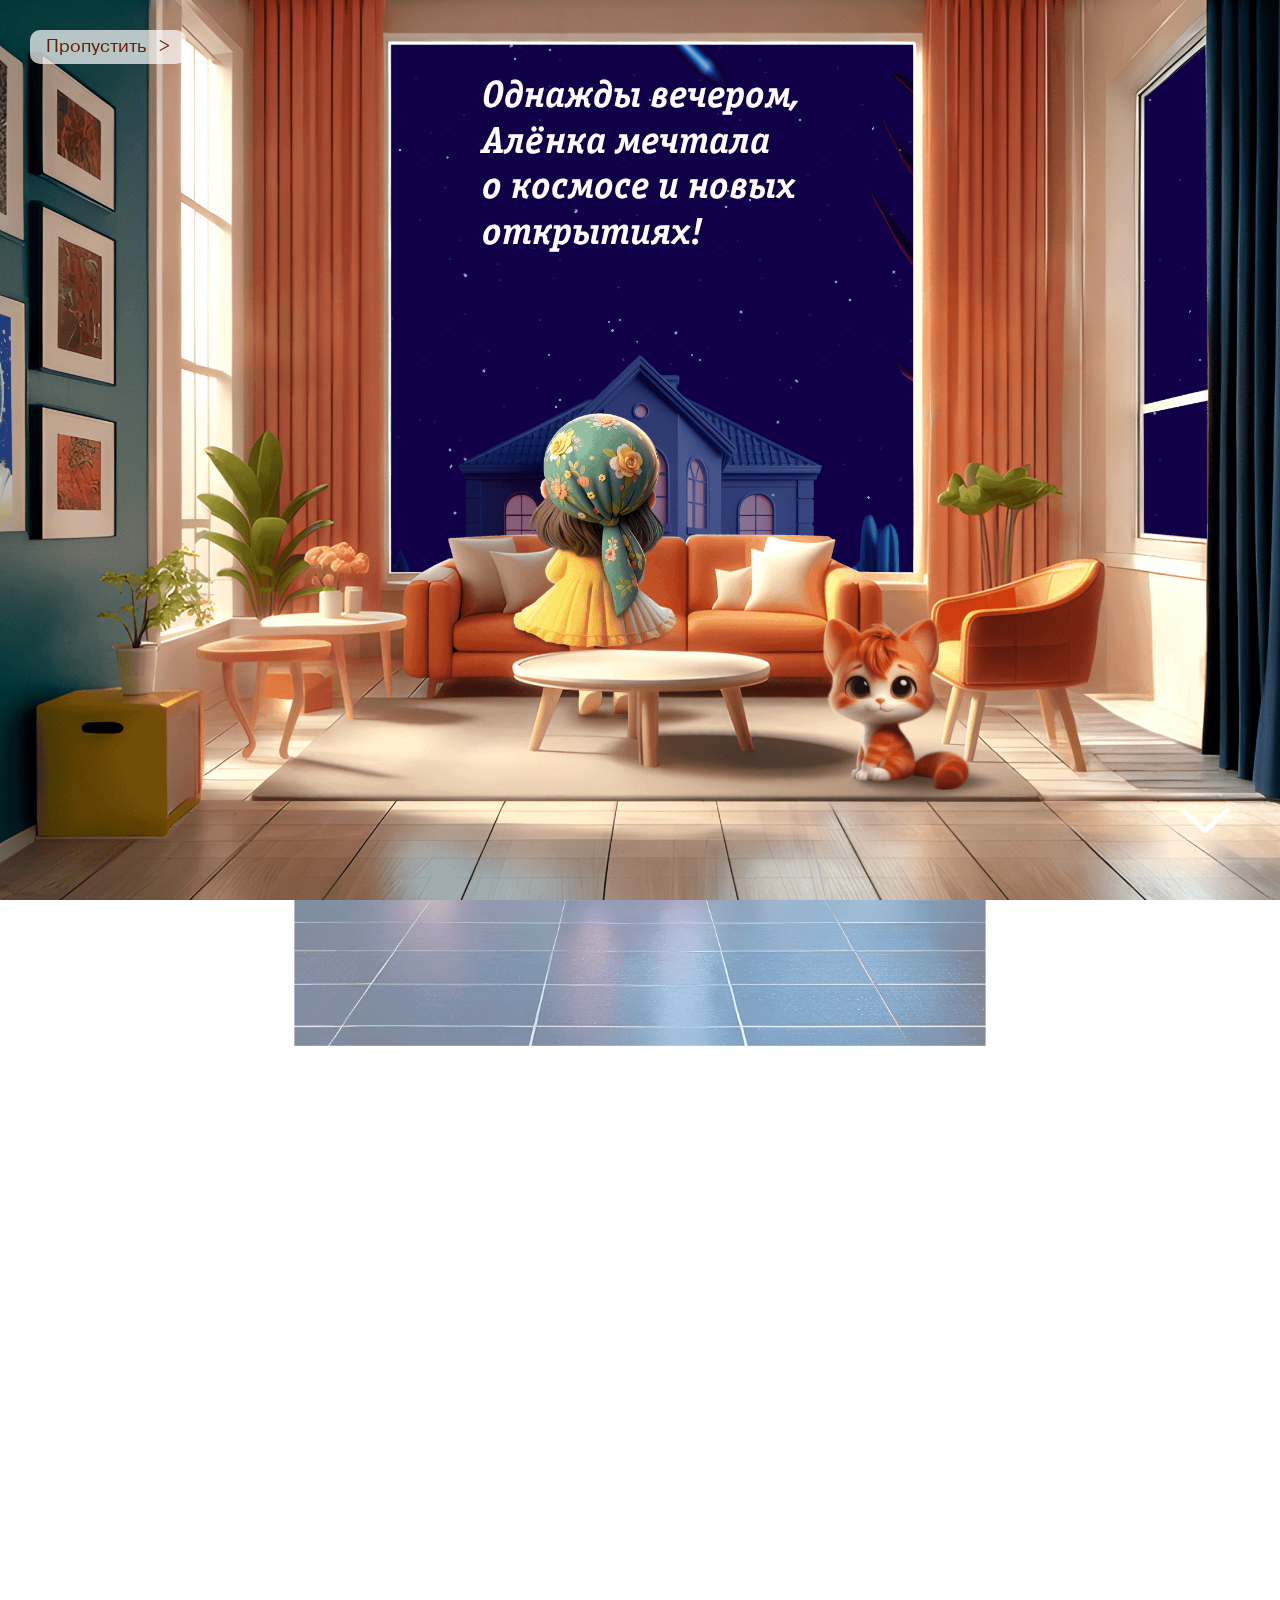
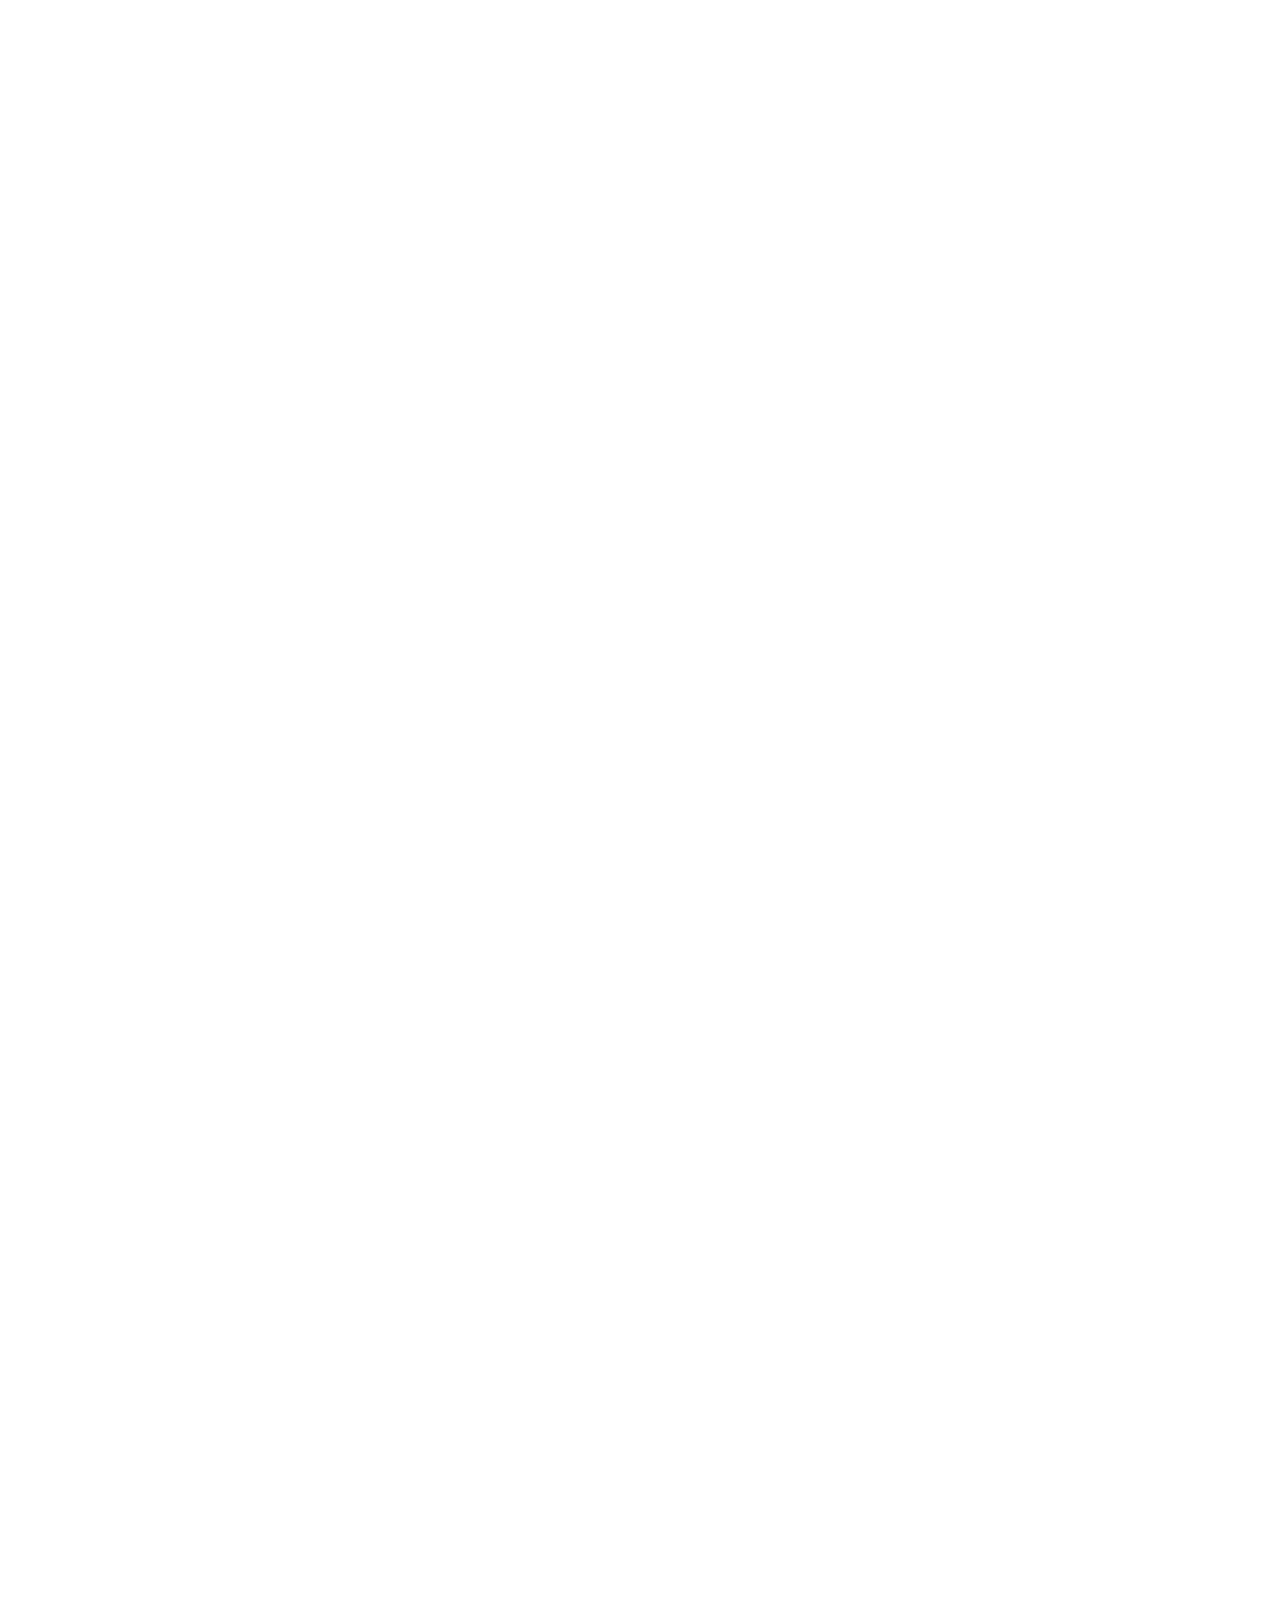
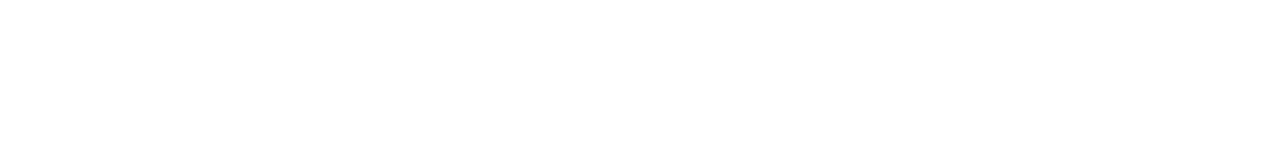
==== index.html @ 1c220c79 "add send form file" ====
<!DOCTYPE html>
<html lang="ru">
  <head>
    <!-- Google Tag Manager -->
    <script>
      (function (w, d, s, l, i) {
        w[l] = w[l] || [];
        w[l].push({ 'gtm.start': new Date().getTime(), event: 'gtm.js' });
        var f = d.getElementsByTagName(s)[0],
          j = d.createElement(s),
          dl = l != 'dataLayer' ? '&l=' + l : '';
        j.async = true;
        j.src = 'https://www.googletagmanager.com/gtm.js?id=' + i + dl;
        f.parentNode.insertBefore(j, f);
      })(window, document, 'script', 'dataLayer', 'GTM-THDFLCV4');
    </script>
    <!-- End Google Tag Manager -->

    <meta charset="UTF-8" />
    <meta http-equiv="X-UA-Compatible" content="IE=edge" />
    <meta name="viewport" content="width=device-width, initial-scale=1, viewport-fit=cover" />
    <meta name="description" content="Приходи 3 октября на сайт, чтобы участвовать в акции и выиграть крутые призы!" />
    <meta name="theme-color" content="#000000" />
    <link rel="shortcut icon" href="./assets/img/favicon.ico" type="image/x-icon" />
    <link rel="apple-touch-icon" href="./assets/img/icons/apple-touch-icon.png" />
    <link rel="apple-touch-icon" sizes="57x57" href="./assets/img/icons/apple-touch-icon-57x57.png" />
    <link rel="apple-touch-icon" sizes="72x72" href="./assets/img/icons/apple-touch-icon-72x72.png" />
    <link rel="apple-touch-icon" sizes="76x76" href="./assets/img/icons/apple-touch-icon-76x76.png" />
    <link rel="apple-touch-icon" sizes="114x114" href="./assets/img/icons/apple-touch-icon-114x114.png" />
    <link rel="apple-touch-icon" sizes="120x120" href="./assets/img/icons/apple-touch-icon-120x120.png" />
    <link rel="apple-touch-icon" sizes="144x144" href="./assets/img/icons/apple-touch-icon-144x144.png" />
    <link rel="apple-touch-icon" sizes="152x152" href="./assets/img/icons/apple-touch-icon-152x152.png" />
    <link rel="apple-touch-icon" sizes="180x180" href="./assets/img/icons/apple-touch-icon-180x180.png" />
    <link rel="stylesheet" href="./assets/css/styles.min.css" />
    <title>Алёнка</title>
  </head>
  <body class="body">
    <!-- Google Tag Manager (noscript) -->
    <noscript>
      <iframe src="https://www.googletagmanager.com/ns.html?id=GTM-THDFLCV4" height="0" width="0" style="display: none; visibility: hidden"></iframe>
    </noscript>
    <!-- End Google Tag Manager (noscript) -->

    <!--Preloader-->
    <div class="preloader">
      <div class="space-bg">
        <img src="./assets/img/hero/bg_lines.svg" alt="Фоновые линии" class="bg-lines" />
      </div>
      <div class="preloader__rocket">
        <div class="rocket">
          <img src="./assets/img/hero/raketa2.png" alt="Ракета" class="animated" />
          <img src="./assets/img/hero/raketa.png" alt="Ракета" />
        </div>
      </div>
    </div>

    <!-- Header -->
    <header class="header">
      <div class="section-container">
        <!--Logo-->
        <div class="logo">
          <a href="#main" data-scrollto="section--hero" class="logo-alenka">
            <img src="./assets/img/svg/logo.svg" alt="Алёнка" />
          </a>
          <a href="#" target="_blank" class="logo-magnit">
            <picture>
              <source media="(min-width:768px)" srcset="./assets/img/svg/logo_magnit.svg" />
              <source media="(max-width:767px)" srcset="./assets/img/svg/logo_magnit_mobil.svg" />
              <img src="./assets/img/svg/logo_magnit_mobil.svg" alt="Магнит" />
            </picture>
          </a>
        </div>
        <!--Navigation-->
        <div class="menu-backdrop" data-js="menu-backdrop">
          <div class="menu-body">
            <nav class="menu">
              <menu class="menu__list">
                <li><a href="#" class="menu__link" data-history>История</a></li>
                <li><a href="#rules" class="menu__link" data-scrollto>Правила</a></li>
                <li><a href="#prizes" class="menu__link" data-scrollto>Призы</a></li>
                <li><a href="#test" class="menu__link" data-scrollto>Тест</a></li>
                <li><a href="#winners" class="menu__link" data-scrollto>Победители</a></li>
                <li><a href="#" class="menu__link" data-modal="callback">Обратная связь</a></li>
                <li>
                  <a href="#" class="button button--blue" data-modal="login"> <img src="./assets/img/svg/lk.svg" alt="Алёнка" /> <span>Вход</span></a>
                </li>
              </menu>
            </nav>
          </div>
        </div>
        <!--Header buttons-->
        <div class="header__buttons">
          <button type="button" data-modal="сheque" class="button button--small">
            <span>Загрузить чек</span>
          </button>
          <a href="#" class="button button--icon" data-modal="login">
            <img src="./assets/img/svg/lk.svg" alt="Алёнка" />
          </a>
          <button type="button" class="burger" data-js="burger"><span>burger</span></button>
        </div>
      </div>
      <div class="header__rocket cube">
        <div class="rocket">
          <img src="./assets/img/hero/raketa2.png" alt="Ракета" class="animated" />
          <img src="./assets/img/hero/raketa.png" alt="Ракета" />
        </div>
      </div>
    </header>

    <main class="main" id="main">
      <!--Section--HERO-->
      <section class="section section--hero">
        <div class="space-bg">
          <div class="stars-sky"></div>
          <div class="stars-sky"></div>
          <img src="./assets/img/hero/meteor.png" alt="Падающая звезда" class="meteor" />
          <img src="./assets/img/hero/meteor.png" alt="Падающая звезда" class="meteor" />
          <img src="./assets/img/hero/bg_lines.svg" alt="Фоновые линии" class="bg-lines" />
        </div>

        <div class="section-container">
          <div class="hero">
            <div class="hero__text">
              <a href="#" target="_blank" class="magnet-logo">
                <img src="./assets/img/svg/magnet.svg" alt="Логотип Алёнка" />
              </a>

              <h1 class="title title--h1">Отправляйся <br />в космическую одиссею с Алёнкой</h1>
              <p class="subtitle">Создай свой межпланетный аватар с новым вкусом шоколада Алёнка</p>
            </div>
            <div class="hero__image">
              <div class="hero__image-wrapper cube">
                <div class="heroImageScene">
                  <img src="./assets/img/hero/alenka.png" alt="Алёнка" class="animated" />
                  <img src="./assets/img/hero/alenka_bg.png" alt="Алёнка" />
                </div>
              </div>
            </div>
          </div>
          <a href="#rules" data-scrollto="section--rules" class="scroll-down">
            <img src="./assets/img/gif/arrow.gif" alt="Логотип Алёнка" />
          </a>
        </div>

        <div class="section-container section--rules" id="rules">
          <ul class="rules">
            <li>
              <h2 class="title title--h3">Купи</h2>
              <p>в сети Магнит новый <br />вкус шоколада Алёнка <br />«Взрывная карамель»</p>
            </li>
            <li>
              <h2 class="title title--h3">Посмотри</h2>
              <p>историю Алёнки <br />в космосе</p>
            </li>
            <li>
              <h2 class="title title--h3">Узнай</h2>
              <p>кто ты из шоколадной <br />вселенной «Взрывная <br />карамель»!</p>
            </li>
            <li>
              <h2 class="title title--h3">Регистрируй</h2>
              <p>чеки на сайте и <br />выигрывай ценные <br />призы каждую неделю</p>
              <button type="button" class="button" data-modal="сheque">Загрузить чек</button>
            </li>
            <li>
              <h2 class="title title--h3">Получи</h2>
              <p>шанс выиграть <br />главный приз</p>
            </li>
          </ul>
        </div>

        <!--RUNNING TEXT-->
        <div class="hero__runtext">
          <div class="runText" data-runtext="left">
            <div class="runText__inner">&nbsp;призы&nbsp;призы&nbsp;призы&nbsp;призы&nbsp;призы</div>
            <div class="runText__inner">призы&nbsp;призы&nbsp;призы&nbsp;призы&nbsp;призы&nbsp;</div>
          </div>
        </div>

        <div class="planet planet--small cube">
          <img src="./assets/img/hero/planet_small.png" alt="Алёнка" />
        </div>

        <div class="planet planet--big cube">
          <img src="./assets/img/hero/planet_big.png" alt="Алёнка" />
        </div>
      </section>

      <!--Section--PRIZES-->
      <section class="section section--prizes" id="prizes">
        <picture class="yellow-gradient">
          <source media="(min-width:1024px)" srcset="./assets/img/svg/bg.svg" />
          <source media="(max-width:1023px)" srcset="./assets/img/svg/bg_mobil.svg" />
          <img src="./assets/img/svg/bg_mobil.svg" alt="Желтый градиент" />
        </picture>
        <!-- <img src="./assets/img/svg/bg.svg" alt="Желтый градиент" class="yellow-gradient" /> -->
        <div class="section-container">
          <div class="prizes">
            <div class="prizes__primary">
              <article class="prize">
                <h3 class="title title--h4">Главный приз</h3>
                <div class="prize__image">
                  <img src="./assets/img/prizes/1.png" alt="Приз" />
                </div>
                <h4 class="title title--h4">Телескоп</h4>
                <p>В прямом эфире будут выбраны <br />3 победителя среди зарегистрировавших чеки <br />за всю кампанию</p>
              </article>
            </div>

            <div class="prize__list">
              <h2 class="title title--h4">Еженедельные призы</h2>
              <ul>
                <li>
                  <article class="prize">
                    <div class="prize__image">
                      <img src="./assets/img/prizes/3.png" alt="Приз" />
                    </div>
                    <h4 class="title title--h4">Ночник Астропланетарий</h4>
                    <p>Каждую среду в течение проекта будут выбираться 6 победителей по зарегистрированным чекам за прошедшую неделю</p>
                  </article>
                </li>
                <li>
                  <article class="prize">
                    <div class="prize__image">
                      <img src="./assets/img/prizes/2.png" alt="Приз" />
                    </div>
                    <h4 class="title title--h4">Космический конструктор</h4>
                    <p>Каждую среду в течение проекта будут выбираться 7 победителей по чекам за прошедшую неделю</p>
                  </article>
                </li>
                <li>
                  <article class="prize">
                    <div class="prize__image">
                      <img src="./assets/img/prizes/4.png" alt="Приз" />
                    </div>
                    <h4 class="title title--h4">Набор продукции Алёнка</h4>
                    <p>
                      Еженедельно будут выбирать 13 победителей, зарегистрировавших чек и поделившихся космической аватаркой в ВК с отметкой бренда
                    </p>
                  </article>
                </li>
              </ul>
            </div>

            <button type="button" data-modal="сheque" class="button button--big">
              <span>ЗАРЕГИСТРИРОВАТЬ ЧЕК</span>
              <img src="./assets/img/svg/arr-right.svg" alt="arrow" />
            </button>
          </div>
        </div>
      </section>

      <section class="section section--saturn">
        <div class="planet planet--saturn cube">
          <img src="./assets/img/hero/planet_saturn.png" alt="Алёнка" />
        </div>
      </section>

      <!--Section--TEST-->
      <section class="section section--test" id="test">
        <div class="space-bg">
          <div class="stars-sky"></div>
          <div class="stars-sky"></div>
          <img src="./assets/img/hero/meteor.png" alt="Падающая звезда" class="meteor" />
          <img src="./assets/img/hero/meteor.png" alt="Падающая звезда" class="meteor" />
        </div>

        <div class="section-container">
          <div class="test">
            <h2 class="title title--h2 scrollto--test">
              <strong>Узнай кто ты</strong><br />
              из шоколадной вселенной «Взрывная карамель»!
            </h2>
            <div class="steps">
              <p class="step-counter"><span data-js="step-counter">1</span>/3</p>

              <!--STEP 1-->
              <div class="step active visible" data-step="1">
                <div class="step__text">
                  <h2 class="title">Укажи свой пол:</h2>
                </div>
                <div class="step__actions">
                  <button type="button" class="button button--biege full" data-input="sex" data-tostep="2">Мужской</button>
                  <button type="button" class="button button--biege full" data-input="sex" data-tostep="2">Женский</button>
                </div>
              </div>

              <!--STEP 2-->
              <div class="step" data-step="2">
                <div class="step__text">
                  <h2 class="title">Выбери какой космический вкус тебе нравится / <br />в какой вселенной <br />ты бы хотел себя увидеть</h2>
                </div>
                <div class="step__actions">
                  <button type="button" class="button button--biege full" data-input="taste" data-tostep="3">Взрывная карамель</button>
                  <button type="button" class="button button--biege full" data-input="taste" data-tostep="3">Хрустящая сказка</button>
                  <button type="button" class="button button--biege full" data-input="taste" data-tostep="3">Солёный крекер</button>
                  <button type="button" class="button button--biege full" data-input="taste" data-tostep="3">Разноцветное драже</button>
                </div>
              </div>

              <!--STEP 3-->
              <div class="step" data-step="3">
                <!--substep 1-->
                <div class="step active visible" data-substep="1">
                  <!--Показываем если мы НЕ зарегистрированы-->
                  <!-- <div class="step__text full">
                    <h3 class="title">Зарегистрируйся для того чтобы узнать кто ты из шоколадной вселенной «Взрывная карамель»!</h3>
                    <button type="button" class="button button--biege" data-modal="registration">Зарегистрироваться</button>
                  </div> -->

                  <!--Показываем если мы зарегистрированы-->
                  <div class="step__text">
                    <h3 class="title">Загрузи свою фотографию и узнай кто ты из вселенной «Взрывная карамель»</h3>
                  </div>
                  <div class="step__actions">
                    <form action="#" method="POST" id="test-form" class="form" enctype="multipart/form-data" novalidate>
                      <input type="hidden" name="sex" class="sex" value="" />
                      <input type="hidden" name="taste" class="taste" value="" />
                      <div class="download-file">
                        <label class="label-for-file">
                          <input type="file" name="photo" class="input input-file" required />
                          <img src="./assets/img/form/file.png" alt="Алёнка" />
                          <p class="label__text" data-text="перетащите фото в это поле">перетащите фото в это поле</p>
                        </label>
                      </div>
                      <button type="submit" class="button button--biege full">Сгенерировать</button>
                    </form>
                  </div>
                  <div class="step__text">
                    <p>
                      Лимит на количество образов 5 штук. Пожалуйста, убедись, что на фотографии именно ты, лицо не перекрыто и повёрнуто на камеру.
                    </p>
                    <b>израсходовано 3/5 попыток</b>
                  </div>
                </div>

                <!--substep 3-->
                <div class="step" data-substep="3">
                  <div class="step__text final">
                    <div class="rocket">
                      <img src="./assets/img/hero/raketa2.png" alt="Ракета" class="animated" />
                      <img src="./assets/img/hero/raketa.png" alt="Ракета" />
                    </div>
                    <b>
                      Ракета в пути и примеряет на тебя новый образ! Обычно это быстро, но при турбулентности может занять до 12 часов. Фотографию
                      можно будет скачать в личном кабинете.
                    </b>
                    <button type="button" class="button button--biege" data-toStep="1">В начало</button>
                  </div>
                </div>
              </div>
            </div>
          </div>
        </div>
        <!--RUNNING TEXT-->
        <div class="hero__runtext">
          <div class="runText" data-runtext="left">
            <div class="runText__inner">&nbsp;победители победители</div>
            <div class="runText__inner">победители победители&nbsp;</div>
          </div>
        </div>
        <div class="planet planet--medium cube">
          <img src="./assets/img/hero/planet_medium.png" alt="Алёнка" />
        </div>
      </section>

      <!--Section--WINNERS-->
      <section class="section section--winners" id="winners">
        <picture class="yellow-gradient">
          <source media="(min-width:1024px)" srcset="./assets/img/svg/winners_bg.svg" />
          <source media="(max-width:1023px)" srcset="./assets/img/svg/winners_bg_mobil.svg" />
          <img src="./assets/img/svg/winners_bg_mobil.svg" alt="Желтый градиент" />
        </picture>
        <div class="section-container">
          <!--Winners-->
          <table class="winnersTable">
            <thead>
              <tr>
                <th>Дата</th>
                <th>Имя</th>
                <th>Контакт</th>
                <th>Приз</th>
              </tr>
            </thead>
            <tbody>
              <tr>
                <td>дд.мм.гггг</td>
                <td>Марианна К.</td>
                <td>+XXXXXXXX***</td>
                <td>Набор продукции Алёнка</td>
              </tr>
              <tr>
                <td>дд.мм.гггг</td>
                <td>Марианна К.</td>
                <td>+XXXXXXXX***</td>
                <td>Конструктор</td>
              </tr>
              <tr>
                <td>дд.мм.гггг</td>
                <td>Марианна К.</td>
                <td>+XXXXXXXX***</td>
                <td>Ночник</td>
              </tr>
              <tr>
                <td>дд.мм.гггг</td>
                <td>Марианна К.</td>
                <td>+XXXXXXXX***</td>
                <td>Телескоп</td>
              </tr>
              <tr>
                <td>дд.мм.гггг</td>
                <td>Марианна К.</td>
                <td>+XXXXXXXX***</td>
                <td>Набор продукции Алёнка</td>
              </tr>
              <tr>
                <td>дд.мм.гггг</td>
                <td>Марианна К.</td>
                <td>+XXXXXXXX***</td>
                <td>Набор продукции Алёнка</td>
              </tr>
            </tbody>
          </table>
          <!--winners pagination-->
          <div class="pagination">
            <a href="#" class="pagination-btn" aria-label="left pagination">
              <svg width="9" height="15" viewBox="0 0 9 15" fill="none" xmlns="http://www.w3.org/2000/svg">
                <path d="M8 1L2 7.5L8 14" stroke-width="2" stroke-linecap="round" stroke-linejoin="round" />
              </svg>
            </a>
            <a href="#" class="pagination-btn active">1</a>
            <a href="#" class="pagination-btn">2</a>
            <a href="#" class="pagination-btn">3</a>
            <a href="#" class="pagination-btn">4</a>
            <a href="#" class="pagination-btn" aria-label="right pagination">
              <svg width="9" height="15" viewBox="0 0 9 15" fill="none" xmlns="http://www.w3.org/2000/svg">
                <path d="M1 1L7 7.5L1 14" stroke-width="2" stroke-linecap="round" stroke-linejoin="round" />
              </svg>
            </a>
          </div>
        </div>
      </section>
    </main>

    <!-- Footer -->
    <footer class="footer">
      <div class="space-bg">
        <div class="stars-sky"></div>
        <div class="stars-sky"></div>
      </div>
      <div class="section-container">
        <p>Copyright &copy; 2016-2024 Интернет-магазин кондитерских изделий «Алёнка»</p>
        <a href="https://www.alenka.ru/information/" target="_blank">Информация о Холдинге</a>
      </div>
    </footer>

    <!-- MODALS -->
    <div class="backdrop">
      <div class="modals">
        <!-- LOGIN MODAL-->
        <div class="modal" id="login">
          <button type="button" class="modal__close"></button>
          <h2 class="modal__title">Авторизация</h2>
          <form action="https://mirasov.dev/" method="POST" class="form" id="login-form" novalidate>
            <label class="label">
              <p class="label__text">Email</p>
              <input type="email" name="email" class="input" required />
            </label>
            <label class="label">
              <p class="label__text">Пароль</p>
              <input type="password" name="password" class="input" required />
            </label>
            <button type="submit" class="button button--submit">Войти</button>
            <ul class="modal__links">
              <li><a href="#" data-modal="forgot-password">Забыли пароль?</a></li>
              <li><a href="#" data-modal="registration">Регистрация</a></li>
            </ul>
          </form>
        </div>

        <!-- REGISTRATION -->
        <div class="modal" id="registration">
          <button type="button" class="modal__close"></button>
          <h2 class="modal__title">Регистрация</h2>
          <form action="#" method="POST" class="form" id="registration-form" novalidate>
            <label class="label">
              <p class="label__text">Фамилия*</p>
              <input type="text" name="sername" class="input" required />
            </label>
            <label class="label">
              <p class="label__text">Имя*</p>
              <input type="text" name="name" class="input" required />
            </label>
            <label class="label">
              <p class="label__text">Отчество</p>
              <input type="text" name="patronymic" class="input" />
            </label>
            <label class="label">
              <p class="label__text">E-mail*</p>
              <input type="email" name="email" class="input" required />
            </label>
            <label class="label">
              <p class="label__text">Телефон*</p>
              <input type="tel" name="phone" class="input" required />
            </label>

            <fieldset class="fieldset">
              <label class="label">
                <input type="checkbox" name="policy" class="checkbox" data-agree />
                <p class="label__text">
                  <span>
                    Я ознакомился с <a href="./assets/pdf/rules.pdf" target="_blank">Правилами акции</a>,
                    <a href="./assets/pdf/rules.pdf" target="_blank">Пользовательским соглашением</a> и даю своё согласие на обработку персональных
                    данных
                  </span>
                </p>
              </label>

              <label class="label">
                <input type="checkbox" name="subscribe" class="checkbox" />
                <p class="label__text">
                  Я даю согласие на получение рекламной рассылки (в т.ч. в виде смс, электронных писем и/или через мессенджеры)
                </p>
              </label>
            </fieldset>

            <footer>
              <button type="submit" class="button button--submit" disabled>Зарегистрироваться</button>
              <ul class="modal__links">
                <li><a href="#" data-modal="login">Авторизация</a></li>
              </ul>
            </footer>
          </form>
        </div>

        <!--СHEQUE MODAL-->
        <div class="modal" id="сheque">
          <button type="button" class="modal__close"></button>
          <h2 class="modal__title">Загрузка чека</h2>
          <ul class="modal__list">
            <li>
              <img src="./assets/img/svg/list1.svg" alt="Алёнка" />
              <p>Нажмите «Загрузить»</p>
            </li>
            <li>
              <img src="./assets/img/svg/list2.svg" alt="Алёнка" />
              <p>Выберите фото чека</p>
            </li>
            <li>
              <img src="./assets/img/svg/list3.svg" alt="Алёнка" />
              <p>Фото чека должно быть:</p>
              <ul>
                <li>чётким</li>
                <li>с полным списком продуктов</li>
                <li>на фото должен быть QR код</li>
              </ul>
            </li>
            <li>
              <img src="./assets/img/svg/list4.svg" alt="Алёнка" />
              <p>Если фото окажется плохого качества, чек принят не будет</p>
            </li>
          </ul>
          <div class="modal__check-download">
            <img src="./assets/img/check.png" alt="Пример чека" />
            <p>Пример чека</p>
          </div>
          <div>
            <button type="button" class="button button--submit" data-modal="сheque-photo">Загрузить</button>
            <ul class="modal__links">
              <li><a href="#" data-modal="сheque-data">Ввести данные чека вручную</a></li>
            </ul>
          </div>
        </div>

        <!-- СHEQUE DATA MODAL-->
        <div class="modal" id="сheque-data">
          <button type="button" class="modal__close"></button>
          <h2 class="modal__title">Ввод данных чека</h2>
          <p class="modal__subtitle">Внимательно введите <br />данные чека в поля ниже</p>
          <form action="#" method="POST" class="form" id="сheque-data-form" novalidate>
            <label class="label">
              <p class="label__text">ФН</p>
              <input type="text" name="fn" class="input" />
            </label>
            <label class="label">
              <p class="label__text">ФД</p>
              <input type="text" name="fd" class="input" />
            </label>
            <label class="label">
              <p class="label__text">ФП</p>
              <input type="text" name="fp" class="input" />
            </label>
            <label class="label">
              <p class="label__text">Дата покупки</p>
              <input type="date" name="date" class="input" required />
            </label>
            <label class="label">
              <p class="label__text">Время покупки</p>
              <input type="time" name="time" class="input" required />
            </label>
            <label class="label">
              <p class="label__text">Сумма покупки</p>
              <input type="number" name="sum" class="input" required />
            </label>
            <button type="submit" class="button button--submit">Отправить чек</button>
            <ul class="modal__links">
              <li><a href="#" data-modal="сheque-photo">Попробовать снова загрузить фото</a></li>
            </ul>
          </form>
        </div>

        <!-- СHEQUE PHOTO DOWNLOAD MODAL-->
        <div class="modal" id="сheque-photo">
          <button type="button" class="modal__close"></button>
          <h2 class="modal__title">Загрузка чека</h2>
          <form action="#" method="POST" class="form" id="download-сheque-form" enctype="multipart/form-data" novalidate>
            <div class="download-file">
              <label class="label-for-file">
                <input type="file" name="сheque" class="input input-file" required />
                <img src="./assets/img/svg/plus.svg" alt="Алёнка" />
                <p class="label__text" data-text="Перетащите фото чека или нажмите для выбора">Перетащите фото чека или нажмите для выбора</p>
              </label>
            </div>
            <button type="submit" class="button button--submit">Загрузить</button>
            <ul class="modal__links">
              <li><a href="#" data-modal="сheque-data">Ввести данные чека вручную</a></li>
            </ul>
          </form>
        </div>

        <!-- PASSWORD FORGOT-->
        <div class="modal" id="forgot-password">
          <button type="button" class="modal__close"></button>
          <h2 class="modal__title">Восстановите пароль</h2>
          <form action="#" method="POST" class="form" id="forgot-password-form" novalidate>
            <label class="label">
              <p class="label__text">Email указанный при регистрации</p>
              <input type="email" name="email" class="input" required />
            </label>
            <button type="submit" class="button button--submit">Восстановить</button>
            <ul class="modal__links">
              <li><a href="#" data-modal="login">Авторизация</a></li>
            </ul>
          </form>
        </div>

        <!-- CALLBACK MODAL-->
        <div class="modal" id="callback">
          <button type="button" class="modal__close"></button>
          <h2 class="modal__title">Обратная связь</h2>
          <form action="#" method="POST" class="form" id="callback-form" novalidate>
            <label class="label">
              <p class="label__text">Имя*</p>
              <input type="text" name="name" class="input" required />
            </label>
            <label class="label">
              <p class="label__text">E-mail*</p>
              <input type="email" name="email" class="input" required />
            </label>
            <label class="label">
              <p class="label__text">Тема сообщения</p>
              <select name="subject" class="input" required>
                <option value="">--Выберите тему--</option>
                <option value="subject1">Тема 1</option>
                <option value="subject2">Тема 2</option>
                <option value="subject3">Тема 3</option>
                <option value="subject4">Тема 4</option>
                <option value="subject5">Тема 5</option>
                <option value="subject6">Тема 6</option>
              </select>
            </label>
            <label class="label">
              <p class="label__text">Текст сообщения</p>
              <textarea name="message" class="input input--textarea" required></textarea>
            </label>
            <fieldset class="fieldset">
              <label class="label">
                <input type="checkbox" name="policy" class="checkbox" data-agree checked />
                <p class="label__text">
                  <span>Я согласен на обработку персональных данных</span>
                </p>
              </label>
            </fieldset>
            <button type="submit" class="button button--submit">Зарегистрироваться</button>
          </form>
        </div>

        <!-- CONFIRM-->
        <div class="modal" id="confirm">
          <button type="button" class="modal__close"></button>
          <h2 class="modal__title">Сообщение отправлено</h2>
          <p class="modal__subtitle">Наш менеджер свяжется с вами <br />в ближайшее время</p>
          <button type="button" class="button button--submit" onclick="closeModal()">Закрыть</button>
        </div>

        <!-- PASSWORD CONFIRM-->
        <div class="modal" id="confirm-password">
          <button type="button" class="modal__close"></button>
          <h2 class="modal__title">Восстановите пароль</h2>
          <p class="modal__subtitle">Отправили письмо с инструкцией по восстановлению пароля</p>
          <button type="button" class="button button--submit" onclick="closeModal()">Продолжить</button>
        </div>

        <!-- CHECK DOWNLOAD CONFIRM--->
        <div class="modal" id="confirm-сheque-download">
          <button type="button" class="modal__close"></button>
          <h2 class="modal__title">Чек загружен</h2>
          <p class="modal__subtitle">
            Ваш чек загружен успешно. <br />
            Следите за его статусом в своём <br />
            личном кабинете.
          </p>
          <button type="button" class="button button--submit" onclick="closeModal()">Закрыть</button>
        </div>
      </div>
    </div>

    <!--HISTORY-->
    <div class="history" data-js="history">
      <div class="space-bg">
        <div class="stars-sky"></div>
        <div class="stars-sky"></div>
        <img src="./assets/img/hero/meteor.png" alt="Падающая звезда" class="meteor" />
        <img src="./assets/img/hero/meteor.png" alt="Падающая звезда" class="meteor" />
        <img src="./assets/img/gif/spacebg.webp" alt="Падающая звезда" class="history-bg" />
      </div>
      <button type="button" class="button button--white" onclick="hideHistory();">Пропустить&nbsp;&nbsp;&nbsp;&#x3E;</button>
      <button type="button" class="scroll-down" data-js="next-scene">
        <img src="./assets/img/gif/arrow.gif" alt="Логотип Алёнка" />
      </button>

      <!--scens-->
      <div class="history-scens scene--1">
        <!--галактика магнит-->
        <div class="history-scens__item magnit-galaxy"></div>

        <!--карамельная планета-->
        <div class="history-scens__item karamel-planet">
          <div class="planet cube">
            <img src="./assets/img/hero/planet_big.png" alt="Алёнка" />
          </div>
        </div>

        <!--метеоритный дождь-->
        <div class="history-scens__item meteorits"></div>

        <!--ракета-->
        <div class="history-scens__item history-rocket">
          <div class="history-rocket-image">
            <div class="rocket">
              <img src="./assets/img/hero/raketa2.png" alt="Ракета" class="animated" />
              <img src="./assets/img/hero/raketa.png" alt="Ракета" />
            </div>
          </div>
        </div>

        <!--текст-->
        <div class="history-scens__item history-text">
          <ul class="history-text__list">
            <li class="history-text__item history-text__item--1">
              <p>
                <span>Время отправляться в космос, <br />чтобы найти новый вкус!</span>
              </p>
            </li>
            <li class="history-text__item history-text__item--2">
              <p>Метеоритный дождь! <br />Мы не сможем пройти!</p>
            </li>
            <li class="history-text__item history-text__item--3">
              <p>Притяжение из галактики <span>«Магнит»</span>! <br />Мы на верном пути!</p>
            </li>
            <li class="history-text__item history-text__item--4">
              <p>
                Алёнка нашла вселенную <span>«Карамельный <br />взрыв!»</span> мммм.... <span>невероятно вкусно!</span>
              </p>
            </li>
          </ul>
        </div>

        <!--дом снаружи-->
        <div class="history-scens__item home-outside"></div>

        <!--дом внутри-->
        <div class="history-scens__item home-inside"></div>

        <!--магнит лого 1-->
        <div class="history-scens__item magnit-logo">
          <img src="./assets/img/history/magnit.svg" alt="magnit" />
        </div>

        <!--магнит лого 2-->
        <div class="history-scens__item magnit-logo2">
          <img src="./assets/img/svg/magnet.svg" alt="magnit" />
        </div>

        <!--Последний слайд-->
        <div class="history-scens__item final-slide">
          <div class="final-slide-container">
            <div class="final-slide__text">
              <h2>
                Присоединяйся! <br />
                Покупай Алёнку <br />
                <span>«Карамельный взрыв»</span> <br />
                регистрируй чеки, проходи <br />
                тест и узнай кто ты из <br />
                карамельной вселенной!
              </h2>
            </div>
            <div class="final-slide__image">
              <div class="cube">
                <div class="heroImageScene">
                  <img src="./assets/img/hero/alenka.png" alt="Алёнка" class="animated" />
                  <img src="./assets/img/hero/alenka_bg.png" alt="Алёнка" />
                </div>
              </div>
            </div>
          </div>
        </div>

        <!--интро текст-->
        <div class="history-scens__item intro-text">
          <h2>
            Однажды вечером, <br />
            Алёнка мечтала <br />
            о космосе и новых <br />
            открытиях!
          </h2>
        </div>
      </div>
    </div>

    <script src="./assets/js/history.js" type="module" defer></script>
    <script src="./assets/js/test.js" type="module" defer></script>
    <script src="./assets/js/menu.js" type="module" defer></script>
    <script src="./assets/js/forms.js" type="module" defer></script>
    <script src="./assets/js/form-validation.js" type="module" defer></script>
    <script src="./assets/js/form-send.js" type="module" defer></script>
    <script src="./assets/js/modal.js" type="module" defer></script>
    <script src="./assets/js/scripts.js" type="module" defer></script>
  </body>
</html>
---- assets/css/styles.min.css ----
:root{--color: #1fb946;--biege: #f4db6c;--biege-dark: #fdda52;--red: #d30e14;--button-hover: #af252a;--invalid: #d30e14;--blue-dark: #27007a;--black: #000000;--brown: #681e00;--white: #ffffff;--backdrop: rgba(0, 0, 0, 0.3);--nav-link-color: #05065a;--bg: #030025;--menu-gradient: linear-gradient(120deg, #f4db6c, #fff8d8, #f4db6c);--modal-bg-radial: radial-gradient(#d3c587 0%, #f4db6c 100%);--modal-bg: linear-gradient(90deg, rgba(244, 219, 108, 1) 0%, rgba(255, 255, 255, 1) 50%, rgba(244, 219, 108, 1) 100%);--paragmatica: "Pragmatica regular", verdana;--paragmatica-bold: "Pragmatica bold", verdana;--serif: "serif", sans-serif;font-synthesis:none;text-rendering:optimizeLegibility;-webkit-font-smoothing:antialiased;-moz-osx-font-smoothing:grayscale}.preloader{display:block;width:100%;height:100%;min-height:100vh;position:fixed;left:0px;top:0px;z-index:99999;pointer-events:all;overflow:hidden}.preloader .space-bg{background:var(--bg);transition:1s cubic-bezier(0.62, 0.18, 0.6, 0.91);opacity:1;height:150vh}.preloader .preloader__rocket{display:flex;flex-wrap:wrap;justify-content:center;align-items:center;align-content:center;width:100%;height:100%;position:absolute;transition:1s cubic-bezier(0.62, 0.18, 0.6, 0.91)}.preloader .preloader__rocket .rocket{left:auto;top:auto;width:150px;height:150px;transform:translate(-20%, 0%);transition:1s}.preloader.hidden{pointer-events:none}.preloader.hidden .space-bg{opacity:0}.preloader.hidden .rocket{opacity:0}@font-face{font-family:"Pragmatica regular";src:url("../fonts/ok-pragmatica-regular.woff2") format("woff2"),url("../fonts/ok-pragmatica-regular.woff") format("woff");font-weight:400;font-style:normal;font-display:swap}@font-face{font-family:"Pragmatica bold";src:url("../fonts/ok-pragmatica-bold.woff2") format("woff2"),url("../fonts/ok-pragmatica-bold.woff") format("woff");font-weight:600;font-style:normal;font-display:swap}@font-face{font-family:"serif";src:url("../fonts/serif.woff2") format("woff2"),url("../fonts/serif.woff") format("woff");font-weight:400;font-style:oblique;font-display:swap}*,*:before,*:after{box-sizing:border-box;margin:0;padding:0}html,body{height:100%;font-family:var(--paragmatica);-webkit-font-smoothing:antialiased;-moz-osx-font-smoothing:grayscale}header,footer{width:100%}img,picture{display:block;-o-object-fit:cover;object-fit:cover;max-width:100%}button{display:flex;flex-wrap:wrap;gap:12px;justify-content:center;align-items:center;align-content:center;outline:none;background:none;border:none;padding:0;cursor:pointer}a{display:inline-block;text-decoration:none;cursor:pointer;color:inherit}.cube:before{content:"";display:block;width:100%;padding-top:100%}input{outline:none}ul,menu,ol{list-style:none}input[type=date],input[type=time]{width:100%;min-width:100%;-webkit-appearance:none;-moz-appearance:none;appearance:none}h1,h2,h3,h4,h5,h6{display:block;font-weight:400;font-family:var(--serif);font-style:oblique}.title.title--h1{font-size:74px;line-height:1.05}@media screen and (max-width: 1279px){.title.title--h1{font-size:58px}}@media screen and (max-width: 767px){.title.title--h1{font-size:36px}}.title.title--h2{font-size:46px;line-height:1.2;text-transform:uppercase}.title.title--h2 strong{font-size:68px}@media screen and (max-width: 767px){.title.title--h2{font-size:24px}.title.title--h2 strong{font-size:34px}}.title.title--h3{font-size:40px;line-height:1.2}@media screen and (max-width: 1365px){.title.title--h3{font-size:36px}}@media screen and (max-width: 1279px){.title.title--h3{font-size:30px}}@media screen and (max-width: 1023px){.title.title--h3{font-size:40px}}.title.title--h4{font-size:30px;line-height:1.2}@media screen and (max-width: 1365px){.title.title--h4{font-size:28px}}@media screen and (max-width: 1279px){.title.title--h4{font-size:20px}}@media screen and (max-width: 767px){.title.title--h4{font-size:30px}}.subtitle{font-size:36px;line-height:1.3;color:var(--biege)}@media screen and (max-width: 1279px){.subtitle{font-size:30px}}@media screen and (max-width: 767px){.subtitle{font-size:20px}}@-webkit-keyframes rotate{from{transform:rotate(0deg)}to{transform:rotate(360deg)}}@keyframes rotate{from{transform:rotate(0deg)}to{transform:rotate(360deg)}}@-webkit-keyframes moveUpDown{0%{transform:translateY(0)}50%{transform:translateY(-8%)}100%{transform:translateY(0)}}@keyframes moveUpDown{0%{transform:translateY(0)}50%{transform:translateY(-8%)}100%{transform:translateY(0)}}@-webkit-keyframes raketa{0%{transform:skale(1) translate(0%, 0%)}50%{transform:scale(0.8) translate(5%, -5%)}100%{transform:translateY(1) translate(0%, 0%)}}@keyframes raketa{0%{transform:skale(1) translate(0%, 0%)}50%{transform:scale(0.8) translate(5%, -5%)}100%{transform:translateY(1) translate(0%, 0%)}}@-webkit-keyframes fallingStar{0%{transform:translate(-500px, -500px)}40%{transform:translate(-500px, -500px)}60%{transform:translate(3500px, 3500px)}to{transform:translate(3500px, 3500px)}}@keyframes fallingStar{0%{transform:translate(-500px, -500px)}40%{transform:translate(-500px, -500px)}60%{transform:translate(3500px, 3500px)}to{transform:translate(3500px, 3500px)}}.history{display:block;width:100%;height:100vh;position:fixed;left:0px;top:0px;z-index:9999;pointer-events:none;opacity:0;visibility:hidden;transition:opacity 1s;color:var(--white)}.history.active{pointer-events:all;opacity:1;visibility:visible}.history .button--white{position:absolute;left:50px;top:50px;z-index:10}@media screen and (max-width: 1439px){.history .button--white{left:30px;top:30px}}@media screen and (max-width: 1023px){.history .button--white{left:20px;top:20px;font-size:16px}}.history .scroll-down{position:absolute;right:100px;bottom:100px;z-index:10;width:70px;height:70px}@media screen and (max-width: 1439px){.history .scroll-down{width:50px;height:50px;right:50px;bottom:50px}}@media screen and (max-width: 1023px){.history .scroll-down{width:42px;height:42px;right:20px;bottom:75px}}.history-scens,.history-scens__item{position:absolute;width:100%;height:100vh;left:0px;top:0px;z-index:2;display:flex;flex-wrap:wrap;justify-content:center;align-items:center;align-content:center;pointer-events:all}.history-rocket-image{position:relative;width:300px;height:300px}@media screen and (max-width: 1023px){.history-rocket-image{width:200px;height:200px}}.history-scens__item{z-index:3;transition:1s cubic-bezier(0.62, 0.18, 0.6, 0.91)}.history-rocket{transition:1s cubic-bezier(0.62, 0.18, 0.6, 0.91) 0s;transform:scale(1) translate(-40%, 80%);opacity:0}.history-text__list{display:flex;flex-wrap:wrap;justify-content:center;align-items:center;align-content:center;position:absolute;width:100%;height:150px;bottom:60px;font-size:48px;line-height:1.25;font-family:var(--serif);font-style:oblique;color:var(--biege);margin-top:auto}@media screen and (max-width: 1439px){.history-text__list{bottom:40px;font-size:40px}}@media screen and (max-width: 1023px){.history-text__list{padding:0px 20px;font-size:28px;bottom:110px}.history-text__list br{display:none}}.history-text__list span{color:var(--white)}.history-text__list li{position:absolute;bottom:0px;text-align:center}.history-text__list li:nth-child(4){position:relative}.history-text__list li p{display:inline-block}@media screen and (max-width: 1023px){.history-text__list li{padding:0px 10px}}.history-text__list li:before{content:"“";font-size:300px;line-height:.5;position:absolute;right:100%;margin-right:-64px;opacity:.2;top:0px;font-family:var(--paragmatica)}@media screen and (max-width: 1439px){.history-text__list li:before{font-size:200px;margin-right:-50px}}@media screen and (max-width: 1023px){.history-text__list li:before{margin-right:0px;right:auto;left:-10px}}.history-text{transform:translate(0%, 0%);opacity:1}.history-text .history-text__item{transition:.3s ease-in-out .35s;opacity:0}.meteorits{background:url("../img/history/meteorites.png") no-repeat right top;background-size:auto 100%;transform:scale(1) translate(40%, -40%);opacity:0}@media screen and (max-width: 1023px){.meteorits{background:url("../img/history/meteorites_mobil.png") no-repeat right top;background-size:100% auto;transform:scale(1) translate(50%, -20%)}}.magnit-galaxy{background:url("../img/history/magneto.png") no-repeat right top;background-size:auto 80%;transform:scale(1) translate(40%, -40%);opacity:0}@media screen and (max-width: 1023px){.magnit-galaxy{background:url("../img/history/magneto_mobil.png") no-repeat center top;background-size:140% auto}}.magnit-logo{transform:translate(0%, -30%)}.magnit-logo img{position:absolute;top:60px}@media screen and (max-width: 1439px){.magnit-logo img{top:50px;width:120px}}@media screen and (max-width: 1023px){.magnit-logo img{top:20px;right:20px;width:120px}}.magnit-logo2{transform:translate(0%, -30%)}.magnit-logo2 img{position:absolute;width:192px;top:60px}@media screen and (max-width: 1439px){.magnit-logo2 img{top:50px;width:120px}}@media screen and (max-width: 1023px){.magnit-logo2 img{top:20px;right:20px;width:140px}}.karamel-planet{transform:translate(10%, -30%);opacity:0}@media screen and (max-width: 1023px){.karamel-planet{transform:translate(40%, 0%)}}.karamel-planet .planet{transition:1s cubic-bezier(0.62, 0.18, 0.6, 0.91);transform:scale(0);position:absolute;right:0px;top:0px;width:130vh}@media screen and (max-width: 1023px){.karamel-planet .planet{width:80vh}}.karamel-planet .planet img{-webkit-animation:moveUpDown 5s ease-in-out infinite;animation:moveUpDown 5s ease-in-out infinite}.final-slide{display:flex;flex-wrap:wrap;justify-content:center;align-items:center;align-content:center;transform:translate(0%, 20%);opacity:0;transition:.8s cubic-bezier(0.62, 0.18, 0.6, 0.91)}.final-slide .final-slide-container{display:flex;flex-wrap:wrap;justify-content:center;align-items:center;align-content:center;width:100%;max-width:1200px}@media screen and (max-width: 1439px){.final-slide .final-slide-container{max-width:1024px}}@media screen and (max-width: 1279px){.final-slide .final-slide-container{max-width:calc(100% - 100px)}.final-slide .final-slide-container br{display:none}}@media screen and (max-width: 1023px){.final-slide .final-slide-container{max-width:calc(100% - 40px)}}.final-slide .final-slide__text{width:50%}@media screen and (max-width: 1023px){.final-slide .final-slide__text{width:100%;order:2}}.final-slide .final-slide__text h2{font-size:48px;line-height:1.2;color:var(--biege)}@media screen and (max-width: 1439px){.final-slide .final-slide__text h2{font-size:40px}}@media screen and (max-width: 1023px){.final-slide .final-slide__text h2{font-size:28px;text-align:center}.final-slide .final-slide__text h2 br:nth-child(1){display:block}}.final-slide .final-slide__text h2 span{color:var(--white)}.final-slide .final-slide__image{position:relative;width:50%}@media screen and (max-width: 1023px){.final-slide .final-slide__image{width:90%}}.intro-text{transform:translate(0%, -50%)}@media screen and (max-width: 1023px){.intro-text{transform:translate(0%, -100%)}}.intro-text h2{position:absolute;top:8%;font-family:var(--serif);font-style:oblique;font-size:44px;font-weight:400;line-height:1.2;text-align:left}@media screen and (max-width: 1439px){.intro-text h2{font-size:38px}}@media screen and (max-width: 1023px){.intro-text h2{font-size:28px}}.home-inside{background:url("../img/history/home_inside.png") no-repeat center center/cover;transform:scale(2) translate(0%, 20%);opacity:0}@media screen and (max-width: 1023px){.home-inside{background:url("../img/history/home_inside_mobil.png") no-repeat center center/cover;transform:scale(5) translate(0%, 5%)}}.home-outside{height:200%;background:url("../img/history/home.png") no-repeat center bottom/cover;transform:scale(1.7) translate(0%, 50%);opacity:1}@media screen and (max-width: 1023px){.home-outside{height:125%;transform:scale(1) translate(0%, 110%);background:url("../img/history/home_mobil.png") no-repeat center bottom/cover}}.scene--7 .final-slide{transition:.5s ease-out .5s;transform:translate(0%, 0%);opacity:1}.scene--7 .history-text{transform:translate(0%, 30%);opacity:0}.scene--7 .history-text__item--4{opacity:1}@media screen and (max-width: 1023px){.scene--7 .history-text__item--4{font-size:26px}}.scene--7 .magnit-logo2{transform:scale(1) translate(0%, 0%)}.scene--6 .history-text__item--4{opacity:1}@media screen and (max-width: 1023px){.scene--6 .history-text__item--4{font-size:26px}}.scene--6 .history-rocket{transform:scale(0.3) translate(100%, -10%);opacity:0}.scene--6 .magnit-galaxy{transform:scale(3) translate(0%, 0%);opacity:0}.scene--6 .karamel-planet{opacity:1}@media screen and (max-width: 1023px){.scene--6 .karamel-planet{transform:translate(65%, -10%)}}.scene--6 .karamel-planet .planet{transform:scale(1)}.scene--5 .history-text__item--3{opacity:1}@media screen and (max-width: 1023px){.scene--5 .history-text__item--3{color:var(--white)}}.scene--5 .meteorits{transform:scale(1) translate(-100%, 100%);opacity:0}.scene--5 .magnit-galaxy{transform:scale(1) translate(0%, 0%);opacity:1}@media screen and (max-width: 1023px){.scene--5 .magnit-galaxy{transform:scale(1) translate(0%, 5%)}}.scene--5 .magnit-logo{transform:scale(1) translate(0%, 0%)}.scene--5 .history-rocket{transform:scale(0.3) translate(55%, 20%);opacity:1}@media screen and (max-width: 1023px){.scene--5 .history-rocket{transform:scale(0.2) translate(-190%, -30%)}}.scene--4 .history-rocket{transform:scale(0.5) translate(-40%, 60%);opacity:1}@media screen and (max-width: 1023px){.scene--4 .history-rocket{transform:scale(0.5) translate(-60%, -5%)}}.scene--4 .history-text__item--2{opacity:1}@media screen and (max-width: 1023px){.scene--4 .history-text__item--2{color:var(--white)}}.scene--4 .meteorits{transform:scale(1) translate(5%, -10%);opacity:1}@media screen and (max-width: 1023px){.scene--4 .meteorits{transform:scale(1) translate(0%, 0%)}}.scene--3 .history-rocket{transform:scale(1) translate(0%, 0%);opacity:1}.scene--3 .history-text__item--1{opacity:1}.scene--2 .home-outside{transform:scale(1) translate(0%, -35%);opacity:1}@media screen and (max-width: 1023px){.scene--2 .home-outside{transform:scale(1) translate(0%, -10%)}}.scene--2 .history-text{transform:translate(0%, 30%);opacity:0}.scene--2 .history-text__item--1{opacity:1}.scene--1 .intro-text{transform:translate(0%, 0%)}@media screen and (max-width: 1023px){.scene--1 .intro-text{transform:translate(0%, 22%)}}.scene--1 .home-outside{transform:scale(0.54) translate(0%, -35%);opacity:.5}@media screen and (max-width: 1023px){.scene--1 .home-outside{transform:scale(0.5) translate(0%, 0%)}}.scene--1 .home-inside{transform:scale(1) translate(0%, 0%);opacity:1}.scene--1 .history-text{transform:translate(0%, 30%);opacity:0}.section--promo{color:var(--white);height:auto;min-height:100vh;overflow:hidden}.section--promo .section-container{padding:0px 20px;justify-content:flex-start;align-items:center;align-content:center;height:100%;min-height:100vh;width:80%;min-width:1200px;max-width:80%}@media screen and (min-width: 1441px){.section--promo .section-container{min-width:1300px;padding-top:50px;padding-bottom:50px}}.promo-logo{position:absolute;top:15px;width:174px}@media screen and (max-width: 767px){.promo-logo{width:30px}}.promo{display:flex;width:100%;justify-content:center;align-items:center;align-content:center;margin-bottom:auto}.promo .magnet{width:200px;margin-left:auto;position:relative;right:-80px}.promo__text{display:flex;max-width:580px;flex-wrap:wrap;gap:20px;width:47%}.promo__image{position:relative;display:grid;place-items:center;max-width:646px;width:53%;margin-top:50px}.promo__image:before{content:"";display:block;width:100%;padding-top:100%}.promo-title{font-size:64px;line-height:1}.promo-subtitle{font-size:34px;color:var(--biege);line-height:1.2;margin-top:20px;max-width:448px}.promo-subtitle.hidden{display:none}.date-counter{display:inline-flex;gap:10px;margin:30px 0px}.date-counter li{display:grid;place-items:center;width:120px;height:82px;border-radius:16px;z-index:1;padding:12px;padding-top:8px;background:var(--white)}.date-counter li span{font-size:14px;line-height:1;color:var(--blue-dark)}.date-counter li p{font-family:var(--serif);font-style:oblique;font-size:48px;line-height:1;color:var(--red)}.promo-rocket{display:block;width:200px;position:absolute;right:3.2%;top:2.5%}@media screen and (max-width: 1440px){.promo-logo{width:140px}.promo .magnet{width:160px}.promo-title{font-size:56px}.promo-subtitle{font-size:28px;max-width:378px}.date-counter{margin:20px 0px}.promo-rocket{width:130px;right:3.5%}}@media screen and (max-width: 1366px){.promo{justify-content:space-between}.promo .magnet{width:130px;right:0px}.promo-title{font-size:54px}.promo-subtitle{font-size:22px;max-width:294px}.section--promo .section-container{width:84%;min-width:auto;max-width:84%}.promo__image{max-width:550px;margin-top:30px}.date-counter{margin:10px 0px}}@media screen and (max-width: 1279px){.promo-title{font-size:36px}.date-counter li{width:90px;height:60px;border-radius:12px;z-index:1;padding:8px}.date-counter li span{font-size:11px}.date-counter li p{font-size:34px}.promo-subtitle{font-size:20px;max-width:304px}.promo-logo{width:110px}.promo-title{width:100%}}@media screen and (max-width: 1023px){.section--promo .section-container{display:block;padding:40px 20px;margin:0 auto;height:100%;min-height:100vh;width:100%;min-width:320px;max-width:100%}.promo-title{margin-top:10px}.promo-subtitle{text-align:center;margin:0 auto;display:none}.promo-subtitle.hidden{display:block;margin-bottom:20px;margin-top:20px}.promo-logo{position:relative;left:50%;transform:translate(-100%, 0%);top:0px;width:130px;margin-bottom:-56px}.promo .magnet{width:98px;left:50%;margin-left:26px;margin-top:15px}.promo{max-width:400px;justify-content:center;flex-wrap:wrap;margin:0 auto}.promo__text{max-width:100%;flex-wrap:nowrap;flex-direction:column;gap:20px;width:100%}.promo__image{max-width:100%;width:100%;margin-top:30px}.section--promo .planet.planet--small{display:none}.promo-rocket{width:100px;position:absolute;right:auto;left:50%;transform:translate(-50%, 230px);margin-left:130px;z-index:10}}.section--hero{color:var(--white);padding-top:68px;overflow:hidden}@media screen and (max-width: 767px){.section--hero{padding-top:50px}}.section--hero .planet.planet--small{transform:translate(-50%, 100px);z-index:0}@media screen and (max-width: 1023px){.section--hero .planet.planet--small{left:auto;right:0px;transform:translate(40%, 150px)}}@media screen and (max-width: 767px){.section--hero .planet.planet--small{width:109px;transform:translate(50%, 70px) scaleX(-1)}}.section--hero .scroll-down{margin:0 auto;margin-top:-70px;position:relative;z-index:2}@media screen and (max-width: 1279px){.section--hero .scroll-down{margin-top:-50px}}@media screen and (max-width: 1023px){.section--hero .scroll-down{margin:0;margin-top:-50px;margin-left:auto}}@media screen and (max-width: 767px){.section--hero .scroll-down{margin-top:-30px}}@media screen and (max-width: 767px){.section--hero .section-container{padding-top:50px;padding-bottom:0px}}.rocket{display:block;position:absolute;left:0px;top:0px;width:100%;height:100%}.rocket img{position:absolute;left:0px;bottom:0px;width:100%;height:100%}.rocket img.animated{-webkit-animation:raketa .3s ease-out infinite;animation:raketa .3s ease-out infinite}.heroImageScene{position:absolute;width:100%;height:100%;left:0px;top:0px;transform:rotate(11deg)}.heroImageScene img{position:absolute;width:100%;height:100%;left:0px;top:0px;-webkit-user-select:none;-moz-user-select:none;-ms-user-select:none;user-select:none}.heroImageScene img.animated{top:4%;-webkit-animation:moveUpDown 3s ease-in-out infinite;animation:moveUpDown 3s ease-in-out infinite}.hero{display:flex;flex-wrap:wrap;width:100%;justify-content:space-between;align-items:flex-start;align-content:flex-start;position:relative;margin-top:46px;z-index:2}@media screen and (max-width: 767px){.hero{margin-top:0px}}.hero__text{display:flex;position:relative;flex-direction:column;gap:38px;width:55%}@media screen and (max-width: 1023px){.hero__text{width:100%}}@media screen and (max-width: 767px){.hero__text{gap:14px}}.hero__text .magnet-logo{width:192px;margin-left:auto;margin-bottom:-50px;margin-right:-50px}@media screen and (max-width: 1279px){.hero__text .magnet-logo{margin-bottom:-25px;margin-right:-25px;width:150px}}@media screen and (max-width: 1023px){.hero__text .magnet-logo{order:3;margin-bottom:0px;margin-right:0px;margin-top:-40px}}@media screen and (max-width: 767px){.hero__text .magnet-logo{width:128px;margin-top:-20px;margin-bottom:20px}}.hero__text .title{max-width:640px}@media screen and (max-width: 1023px){.hero__text .title{max-width:550px;order:1}}@media screen and (max-width: 767px){.hero__text .title{max-width:325px}}.hero__text .subtitle{max-width:620px}@media screen and (max-width: 1023px){.hero__text .subtitle{order:2}}@media screen and (max-width: 767px){.hero__text .subtitle{max-width:310px}}.hero__image{width:45%}@media screen and (max-width: 1023px){.hero__image{width:100%;max-width:600px;margin:0 auto}}.hero__image .hero__image-wrapper{display:block;width:620px;position:relative}@media screen and (max-width: 1279px){.hero__image .hero__image-wrapper{width:110%}}@media screen and (max-width: 1023px){.hero__image .hero__image-wrapper{width:100%}}.scroll-down{width:54px;height:54px}@media screen and (max-width: 767px){.scroll-down{width:32px;height:32px}}.hero__runtext{display:block;position:relative;width:1000%;z-index:1}.section--rules{padding-top:70px;padding-bottom:100px;z-index:2}.rules{display:flex;width:100%;flex-wrap:wrap;justify-content:center;align-items:flex-start;align-content:flex-start;position:relative;gap:50px;padding:24px 30px;border-radius:46px;background:radial-gradient(70% 240.71% at 49.62% 52.1%, rgba(255, 255, 255, 0.9) 0%, rgba(244, 219, 108, 0.9) 100%);color:var(--brown);text-align:center;counter-reset:item;z-index:1}.rules li{position:relative;width:calc((100% - 200px)/5)}.rules li:before{content:counter(item, decimal-leading-zero);counter-increment:item;font-family:var(--serif);font-style:oblique;font-size:128px;line-height:1;opacity:.1}.rules li .button{position:absolute;width:204px;left:50%;transform:translate(-50%, 0%)}.rules li .title{position:relative;width:calc(100% + 50px);transform:translate(-25px, 0%);color:var(--red);margin-bottom:4px;margin-top:-45px}.rules li p{font-size:18px;line-height:1.1;margin-bottom:8px}@media screen and (max-width: 1365px){.rules{gap:20px}.rules li{width:calc((100% - 80px)/5)}.rules li:before{font-size:100px}.rules li .title{width:calc(100% + 20px);transform:translate(-10px, 0%);margin-top:-40px}.rules li p{font-size:16px}}@media screen and (max-width: 1279px){.rules{gap:10px}.rules li{width:calc((100% - 40px)/5)}.rules li:before{font-size:100px}.rules li .title{width:calc(100% + 10px);transform:translate(-5px, 0%)}.rules li p{font-size:15px}}@media screen and (max-width: 1023px){.rules{gap:10px;padding-bottom:40px}.rules li{position:static;width:calc((100% - 10px)/2)}.rules li:before{font-size:100px}.rules li .title{width:100%;transform:translate(0px, 0%);margin-top:-52px}.rules li p{font-size:18px}.rules li .button{bottom:-25px}}@media screen and (max-width: 767px){.rules{gap:24px;padding:20px;padding-bottom:40px;margin-bottom:320px;border-radius:32px}.rules li{width:100%}.rules li:before{font-size:128px}.rules li p br{display:none}.rules li .button{bottom:-25px}}.section--prizes{z-index:3;text-align:center;overflow:visible;color:var(--brown);background-size:100% auto}.section--prizes .section-container{z-index:2}.section--prizes .button.button--big,.section--winners .button.button--big{position:relative;bottom:-55px;margin:0 auto}@media screen and (max-width: 1279px){.section--prizes .button.button--big,.section--winners .button.button--big{bottom:-65px}}@media screen and (max-width: 1023px){.section--prizes .button.button--big,.section--winners .button.button--big{bottom:-55px}}@media screen and (max-width: 767px){.section--prizes .button.button--big,.section--winners .button.button--big{bottom:-45px}}.section--winners .button.button--big{margin-top:-55px}@media screen and (max-width: 1279px){.section--winners .button.button--big{margin-top:-65px}}@media screen and (max-width: 1023px){.section--winners .button.button--big{bottom:-88px;margin-top:-75px}}@media screen and (max-width: 767px){.section--winners .button.button--big{bottom:-55px;margin-top:-70px}}.yellow-gradient{display:block;position:absolute;top:-70px;width:100%;height:calc(100% + 140px);-o-object-fit:fill;object-fit:fill}@media screen and (max-width: 1023px){.yellow-gradient{top:-50px;height:calc(100% + 100px)}}@media screen and (max-width: 767px){.yellow-gradient{top:-30px;height:calc(100% + 60px)}}.yellow-gradient img{position:absolute;width:100%;height:100%;-o-object-fit:fill;object-fit:fill}@media screen and (max-width: 767px){.section--winners .yellow-gradient{top:-20px;height:calc(100% + 40px)}}.prizes{display:flex;flex-wrap:wrap;justify-content:center;align-items:flex-end;align-content:flex-end;margin-top:30px}.prizes .title{text-transform:uppercase}.prizes__primary{width:25%}@media screen and (max-width: 1023px){.prizes__primary{width:100%;margin-bottom:40px}}.prizes__primary .prize{background:var(--white);padding-top:40px}@media screen and (max-width: 767px){.prizes__primary .prize{padding-bottom:30px}}.prize__list{width:75%}@media screen and (max-width: 1023px){.prize__list{width:100%}}.prize__list>.title{font-size:32px;margin-bottom:-20px}@media screen and (max-width: 1023px){.prize__list>.title{margin-bottom:0px}}@media screen and (max-width: 767px){.prize__list>.title{max-width:280px;margin:0 auto}}.prize__list ul{display:flex;flex-wrap:wrap;justify-content:center;align-items:flex-end;align-content:flex-end}.prize__list ul li{width:33.333333%}@media screen and (max-width: 1023px){.prize__list ul li{width:100%}}.prize{border-radius:46px;padding:20px;max-width:500px;margin:0 auto;z-index:1}@media screen and (max-width: 767px){.prize{padding-bottom:0px}}.prize .prize__image{max-width:300px;margin:0 auto}.prize h4.title{margin-top:-20px;margin-bottom:20px;min-height:72px;color:var(--red)}@media screen and (max-width: 1365px){.prize h4.title{min-height:67.19px;margin-bottom:10px}}@media screen and (max-width: 1279px){.prize h4.title{min-height:48px}}@media screen and (max-width: 1023px){.prize h4.title{font-size:30px;min-height:1px}}.prize p{font-size:15px;line-height:1.125;min-height:64.5px}@media screen and (max-width: 1365px){.prize p{font-size:14px;min-height:63px}}@media screen and (max-width: 1279px){.prize p{font-size:11px;min-height:54px}}@media screen and (max-width: 1023px){.prize p{font-size:16px;min-height:1px}}@media screen and (max-width: 767px){.prize p{max-width:280px;margin:0 auto}}.section--test{overflow:hidden;color:var(--white);z-index:0}.section--test .section-container{justify-content:center}.test{width:100%;margin-top:100px}@media screen and (max-width: 767px){.test{margin-top:250px}}.test .title--h2{max-width:634px;text-align:center;padding-top:50px;margin:0 auto}.test .title--h2 strong{color:var(--biege)}.step-counter{display:inline-block;color:var(--red);font-family:var(--serif);font-style:oblique;font-size:32px;transition:.3s;opacity:1}.step-counter.hidden{opacity:0}@media screen and (max-width: 767px){.step-counter{display:block;width:100%;margin-bottom:5px;font-size:20px}}.steps{display:block;width:100%;max-width:1000px;margin:40px auto;height:auto}@media screen and (max-width: 1023px){.steps{min-height:auto}}.step{display:none;width:100%;position:relative;padding:0px 50px;color:var(--biege);opacity:0;visibility:hidden;pointer-events:none;transition:opacity .3s}@media screen and (max-width: 767px){.step{padding:0px}}.step>.step{padding:0px}.step.active{display:inline-block}@media screen and (max-width: 1023px){.step.active{display:flex;flex-wrap:wrap;justify-content:center}}.step.visible{opacity:1;visibility:visible;pointer-events:all}.step .white{color:var(--white)}.step__text{display:inline-flex;flex-wrap:wrap;justify-content:flex-start;align-items:flex-start;align-content:flex-start;gap:24px;width:55%;max-width:488px;float:left}@media screen and (max-width: 1023px){.step__text{width:100%;max-width:100%;float:none}}.step__text.full{width:100%;max-width:650px}.step__text.final{display:flex;flex-direction:column;justify-content:center;align-items:center;align-content:center;width:100%;max-width:100%}.step__text.final .rocket{position:relative;width:230px;height:230px}.step__text.final b{display:block;max-width:600px;margin:0 auto;text-align:center}.step__text.final .button{min-width:400px;margin-top:10px}@media screen and (max-width: 767px){.step__text.final .button{min-width:100%}}.step__text h2{font-size:48px;line-height:1}@media screen and (max-width: 1023px){.step__text h2{margin-bottom:40px}}@media screen and (max-width: 767px){.step__text h2{font-size:32px;margin-bottom:30px}}.step__text h3{font-size:46px;line-height:1}@media screen and (max-width: 1023px){.step__text h3{margin-bottom:40px}}@media screen and (max-width: 767px){.step__text h3{font-size:32px;margin-bottom:30px}}.step__text b{font-size:32px;line-height:1;font-family:var(--serif);font-style:oblique}@media screen and (max-width: 767px){.step__text b{font-size:24px}}.step__text p{font-size:24px;line-height:1.2;margin-top:36px}@media screen and (max-width: 767px){.step__text p{font-size:14px}}.step__text span,.step__text p{color:var(--white)}.step__actions{display:inline-flex;flex-wrap:wrap;justify-content:flex-start;align-items:flex-start;align-content:flex-start;gap:30px;width:44%;max-width:400px;float:right}@media screen and (max-width: 1023px){.step__actions{width:100%;float:none}}.step__actions .form{max-width:100%;width:100%}.step__actions .form .file-reset{right:20px;top:20px}.step__actions .form .download-file{width:100%;height:400px}@media screen and (max-width: 767px){.step__actions .form .download-file{height:280px}}.step__actions .form .label-for-file{width:100%;max-width:100%;height:100%;border:2px dashed var(--biege);border-radius:46px;background-color:rgba(0,0,0,0);display:flex;flex-direction:column;align-items:center;justify-content:center;position:relative;z-index:1}@media screen and (max-width: 767px){.step__actions .form .label-for-file{border-radius:30px}}.step__actions .form .label-for-file.invalid{border:2px dashed var(--invalid)}.step__actions .form .label-for-file.loaded{border:none}.step__actions .form .label-for-file .label__text{margin:0;font-size:24px;color:gray}.step__actions .form .label-for-file img{position:absolute;width:100px;height:90px}.section--lk .section-container{z-index:2}.section--lk .bg-lines{min-height:120vh}.section--lk .hero__runtext{margin-bottom:10px}@media screen and (max-width: 767px){.section--lk{margin-top:0px}}.lk-hero{width:100%}.lk-hero .title{text-align:center;margin-top:100px;margin-bottom:30px}@media screen and (max-width: 767px){.lk-hero .title{margin-top:0px}}.user-info{display:flex;flex-wrap:wrap;width:100%;max-width:420px;margin:0 auto;gap:14px;position:relative;z-index:4}.user-info li{width:100%;text-align:center}.user-info h2{font-size:32px;line-height:1;color:var(--biege)}@media screen and (max-width: 767px){.user-info h2{font-size:28px}}.user-info a{display:inline-flex;justify-content:center;align-items:center;align-content:center;font-size:16px;gap:6px;border-bottom:1px solid rgba(255,255,255,0);transition:.3s}.user-info a:hover span{border-bottom:1px solid rgba(255,255,255,.8)}.user-info button{margin:0 auto;cursor:pointer;color:var(--white);border-bottom:1px solid rgba(255,255,255,.8);opacity:.5;transition:.3s}.user-info button:hover{opacity:1;color:var(--biege);border-bottom:1px solid var(--biege)}.section.section--winners{z-index:2}.section--slider{padding-top:150px;background-size:100% auto;text-align:center;color:var(--white);overflow:hidden;z-index:0}.section--slider .title{width:100%}.section--slider .title span{color:var(--biege)}.section--slider .title br:nth-child(1){display:none}@media screen and (max-width: 454px){.section--slider .title br:nth-child(1){display:block}}@media screen and (max-width: 767px){.section--slider{padding-top:100px}}.subtitle.subtitle--lk{font-size:24px;line-height:1.2;max-width:680px;margin:0 auto;margin-top:34px}.subtitle.subtitle--lk a{color:var(--white);border-bottom:1px solid var(--white)}@media screen and (max-width: 767px){.subtitle.subtitle--lk{font-size:18px}.subtitle.subtitle--lk br{display:none}}.slider-button{display:flex;flex-wrap:wrap;justify-content:center;align-items:center;align-content:center;width:100%;gap:33px;margin-top:55px;position:relative;overflow:hidden}@media screen and (max-width: 1279px){.slider-button{flex-direction:column}}.slider-button .try-count{position:absolute;margin-left:720px}@media screen and (max-width: 1279px){.slider-button .try-count{position:relative;margin-left:0px}}.try-count{display:inline-block;color:var(--biege);font-family:var(--serif);font-style:oblique;font-size:24px;line-height:1}.look{display:flex;flex-wrap:wrap;justify-content:space-between;align-items:center;align-content:flex-end;width:400px;padding:30px;border-radius:46px;position:relative;z-index:1;overflow:hidden;background:var(--black)}.look:before{content:"";display:block;width:100%;padding-top:135%}.look img{position:absolute;left:0px;top:0px;width:100%;height:100%;opacity:1;transition:.3s;-webkit-user-select:none;-moz-user-select:none;-ms-user-select:none;user-select:none;pointer-events:none}.look:hover img{opacity:.7}.look:hover .look__buttons{transform:translate(0px, 0px);opacity:1}.swiper--look{margin-top:40px;width:100%;overflow:visible}.swiper--look .swiper-slide{width:auto}@media screen and (max-width: 767px){.look{width:302px;padding:20px;border-radius:34px}.look:hover img{opacity:1}}.look__buttons{display:flex;width:calc(100% - 60px);flex-wrap:wrap;justify-content:space-between;align-items:center;position:absolute;left:30px;bottom:30px;transition:.3s;transform:translate(0px, 10px);opacity:0}@media screen and (max-width: 767px){.look__buttons{opacity:1;transform:translate(0px, 0px);left:20px;bottom:20px;width:calc(100% - 40px)}}.look__buttons .button.button--biege{font-size:20px;height:54px;padding:0px 24px}@media screen and (max-width: 767px){.look__buttons .button.button--biege{font-size:16px;height:40px;padding:0px 16px;transform:translate(0px, 0px)}}.body{display:flex;width:100%;height:100vh;flex-direction:column;justify-content:space-between;align-items:center;align-content:flex-start;position:relative;color:var(--brown);background-attachment:fixed;overflow-x:hidden;overflow-y:scroll;font-family:var(--paragmatica);font-weight:normal}@media screen and (max-width: 1023px){.body{background-attachment:scroll}}.body.freez{overflow-x:hidden;overflow-y:hidden}.body.body--history{overflow-x:hidden;overflow-y:hidden}.body.body--history header,.body.body--history footer,.body.body--history section{opacity:0;pointer-events:none;-webkit-user-select:none;-moz-user-select:none;-ms-user-select:none;user-select:none}.main{flex:1;width:100%;position:relative;z-index:1}header,footer,section{transition:opacity 1s}.space-bg{position:absolute;left:0px;top:0px;width:100%;height:100%;overflow:hidden;z-index:0;background:var(--bg) url("../img/svg/space.svg") repeat left top}.space-bg img{opacity:1;position:absolute;left:0px;top:0px;width:100%;height:100%;-o-object-fit:cover;object-fit:cover;z-index:2}.space-bg img.history-bg{opacity:.5}.space-bg img.bg-lines{-o-object-fit:fill;object-fit:fill}@media screen and (max-width: 1023px){.space-bg img.bg-lines{-o-object-fit:cover;object-fit:cover}}.space-bg img.meteor{z-index:1;width:auto;height:auto;left:0%;top:0%;-webkit-animation:fallingStar 10s linear infinite 0s;animation:fallingStar 10s linear infinite 0s}.space-bg img.meteor+.meteor{left:50%;-webkit-animation:fallingStar 10s linear infinite .5s;animation:fallingStar 10s linear infinite .5s}.space-bg img.bg-head{width:100%;height:auto;-o-object-fit:contain;object-fit:contain}@media screen and (max-width: 1023px){.space-bg img.bg-head{display:none}}.space-bg:before{content:"";position:absolute;left:0px;top:0px;width:100%;height:100%;background:#27007a;z-index:2;opacity:.4}.space-bg .stars-sky:first-child{transform:rotate(30deg) scale(1)}.space-bg .stars-sky:first-child:before{-webkit-animation:fadeOut 2s ease-in-out infinite .75s;animation:fadeOut 2s ease-in-out infinite .75s}.space-bg .stars-sky:first-child:after{-webkit-animation:fadeOut 3s ease-in-out infinite 1.2s;animation:fadeOut 3s ease-in-out infinite 1.2s}.stars-sky{position:absolute;left:0px;top:0px;width:100%;height:100%;overflow:hidden;background:url("../img/svg/space.svg") repeat left top;background-size:200px 200px}.stars-sky:before{content:"";position:absolute;left:0px;top:0px;width:100%;height:100%;background:url("../img/svg/space.svg") repeat left top;-webkit-animation:fadeOut 2s ease-in-out infinite;animation:fadeOut 2s ease-in-out infinite;transform:rotate(45deg) scale(1.3)}.stars-sky:after{content:"";position:absolute;left:0px;top:0px;width:100%;height:100%;background:url("../img/svg/space.svg") repeat left top;-webkit-animation:fadeOut 3s ease-in-out infinite;animation:fadeOut 3s ease-in-out infinite;transform:rotate(-35deg) scale(1)}@-webkit-keyframes fadeOut{0%{opacity:0}50%{opacity:1}100%{opacity:0}}@keyframes fadeOut{0%{opacity:0}50%{opacity:1}100%{opacity:0}}.section{display:block;position:relative;width:100%}.section.full{min-height:100vh}.section-container{display:flex;width:100%;flex-wrap:wrap;position:relative;margin:0 auto;height:auto;z-index:1}@media screen and (min-width: 1366px){.section-container{max-width:1240px}}@media screen and (min-width: 1280px)and (max-width: 1365px){.section-container{max-width:1180px}}@media screen and (min-width: 1024px)and (max-width: 1279px){.section-container{max-width:960px}}@media screen and (min-width: 768px)and (max-width: 1023px){.section-container{padding:0px 20px;max-width:768px}}@media screen and (max-width: 767px){.section-container{padding:0px 20px;max-width:480px}}.header{display:block;position:fixed;width:100%;height:68px;background:var(--white);background:linear-gradient(80deg, #f8f2d5 0%, #ffffff 10%, #ffffff 40%, #f8f2d5 60%, #ffffff 75%, #ffffff 85%, #f8f2d5 100%);top:0px;left:0px;z-index:10;box-shadow:0px 0px 20px rgba(0,0,0,.2)}.header .section-container{display:flex;height:100%;justify-content:space-between;align-items:center;align-content:center}@media screen and (max-width: 767px){.header{height:50px}}.logo{display:inline-flex;flex-wrap:nowrap;align-items:flex-end;align-content:flex-end;gap:32px;position:relative;top:-4px}.logo img,.logo picture{display:block;height:auto}.logo .logo-alenka{width:100px}.logo .logo-magnit{width:120px}@media screen and (min-width: 1280px){.logo{gap:32px}}@media screen and (min-width: 1024px)and (max-width: 1279px){.logo{gap:20px}.logo .logo-alenka{width:70px}.logo .logo-magnit{width:80px}}@media screen and (max-width: 767px){.logo{top:0px;gap:14px}.logo .logo-alenka{width:78px}.logo .logo-magnit{width:30px}}.header__buttons{display:inline-flex;justify-content:flex-end;align-items:center;align-content:center;gap:16px}.header__buttons .button.button--icon{display:none}@media screen and (min-width: 768px){.header__buttons .button.button--icon{display:flex}}.header__rocket{position:absolute;width:120px;right:24px;left:100%;transform:translate(-100%, -20px);margin-left:-24px;pointer-events:none;-webkit-user-select:none;-moz-user-select:none;-ms-user-select:none;user-select:none;z-index:1}@media screen and (max-width: 850px){.header__rocket{display:none}}@media screen and (max-width: 1279px){.header__rocket{width:70px;transform:translate(-90%, -12px)}}.burger{flex-wrap:wrap;justify-content:center;align-items:center;position:relative;z-index:3;width:30px;height:30px;order:3;cursor:pointer}.burger:before,.burger:after{content:"";position:absolute;width:100%;height:3px;background:var(--blue-dark);transition:400ms ease-out}.burger span{position:absolute;width:100%;height:3px;transition:400ms ease-out;font-size:0px;background:none;background:var(--blue-dark);opacity:1;transform:translate(0%, 0%)}.burger:before{transform:rotate(0deg) translate(0%, 8px)}.burger:after{transform:rotate(0deg) translate(0%, -8px)}.burger.is-open span{opacity:0;transform:translate(50%, 0%)}.burger.is-open:before{transform:rotate(45deg) translate(0%, 0%)}.burger.is-open:after{transform:rotate(-45deg) translate(0%, 0%)}@media screen and (max-width: 1023px){.burger{display:flex}}@media screen and (min-width: 1024px){.burger{display:none}}.menu-backdrop{width:auto}@media screen and (max-width: 1023px){.menu-backdrop{display:block;width:100%;height:100%;min-height:100vh;background:rgba(0,0,0,0);position:fixed;left:0;top:0;z-index:-1;opacity:0;overflow-x:hidden;overflow-y:auto;-webkit-overflow-scrolling:touch;visibility:hidden;pointer-events:none;transition:opacity 320ms linear 400ms,visibility 320ms linear 400ms}.menu-backdrop .theme-switcher{display:flex}.menu-backdrop .theme-switcher.active{border:1px solid var(--white)}.menu-backdrop.is-open{opacity:1;visibility:visible;pointer-events:all;transition:opacity 320ms linear 0ms,visibility 320ms linear 0ms}.menu-backdrop.is-open .menu-body{transform:translate(0%, 0%)}}.menu-body{display:flex;flex-wrap:wrap;height:auto}@media screen and (max-width: 1023px){.menu-body{flex-wrap:nowrap;width:100%;min-width:200px;height:calc(100% - 68px);margin-top:68px;flex-direction:column;justify-content:center;align-items:center;align-content:center;position:absolute;right:0px;top:0px;z-index:1;background:var(--menu-gradient);transform:translate(101%, 0%);transition:transform 500ms cubic-bezier(0.39, 0.25, 0.18, 0.85)}}@media screen and (max-width: 1023px)and (max-width: 767px){.menu-body{height:calc(100% - 50px);margin-top:50px}}@media screen and (max-width: 1023px){.menu-body .button{width:100%;margin-top:40px}}@media screen and (min-width: 1024px){.menu-body{justify-content:flex-end;align-items:center}}.menu{width:auto}@media screen and (max-width: 1023px){.menu{display:flex;width:100%;align-content:center;justify-content:center;align-items:center;overflow-x:hidden;overflow-y:scroll;-webkit-overflow-scrolling:touch;padding:20px 20px 70px 20px}.menu__list{display:flex;flex-wrap:wrap;margin:0 auto;max-width:200px;width:100%}.menu__list li{text-align:center;width:100%;z-index:1}}@media screen and (max-width: 1023px)and (min-width: 768px){.menu__list li:last-child{display:none}}@media screen and (max-width: 1023px){.menu__list li .menu__link{display:block;position:relative;width:100%;text-align:center;font-family:var(--paragmatica-bold);font-size:24px;padding:18px 0px;color:var(--nav-link-color);-webkit-user-select:none;-moz-user-select:none;-ms-user-select:none;user-select:none}}@media screen and (min-width: 1024px){.menu__list{display:flex;flex-wrap:wrap}}@media screen and (min-width: 1024px)and (min-width: 1280px){.menu__list{gap:32px}}@media screen and (min-width: 1024px)and (min-width: 1024px)and (max-width: 1279px){.menu__list{gap:20px}}@media screen and (min-width: 1024px){.menu__list>li:last-child{display:none}.menu__list>li>.menu__link{display:inline-block;position:relative;font-family:var(--paragmatica-bold);color:var(--nav-link-color);font-size:16px;line-height:1.1;cursor:pointer;transition:.3s}}@media screen and (min-width: 1024px)and (min-width: 1024px)and (max-width: 1279px){.menu__list>li>.menu__link{font-size:14px}}@media screen and (min-width: 1024px){.menu__list>li>.menu__link:before{content:"";width:0%;height:2px;background:var(--nav-link-color);position:absolute;left:auto;right:0px;top:100%;transition:width .3s}}@media screen and (min-width: 1024px){.menu__list>li>.menu__link:hover:before{width:100%;left:0px;right:auto}}.footer{display:block;width:100%;position:relative;bottom:0px;left:0px;background-size:100% auto;color:var(--white);padding:100px 0px 30px 0px}.footer .section-container{display:flex;flex-wrap:wrap;justify-content:space-between;gap:20px;font-size:12px}.footer .section-container a{border-bottom:1px solid var(--white)}.footer .section-container a:hover{color:var(--biege);border-bottom:1px solid var(--biege)}@media screen and (max-width: 767px){.footer .section-container{flex-direction:column;justify-content:center;align-items:center;align-content:center;text-align:center}.footer .section-container p{max-width:245px}}@media screen and (max-width: 767px){.footer{padding:60px 0px 30px 0px}}.buttonWrapper{display:inline-flex;flex-wrap:wrap;align-items:center;align-content:center;gap:16px}.buttonWrapper.ta--c{justify-content:center}.button>*{pointer-events:none}.button{background:var(--red);font-family:var(--paragmatica-bold);height:50px;padding:0px 36px;font-size:18px;-webkit-user-select:none;-moz-user-select:none;-ms-user-select:none;user-select:none;display:inline-flex;position:relative;overflow:hidden;flex-wrap:wrap;justify-content:center;align-items:center;align-content:center;gap:12px;color:var(--white);border-radius:50px;line-height:1;transition:.3s;z-index:1}.button:hover{background:var(--button-hover)}.button.full{width:100%}.button.button--small{height:32px;padding:0px 20px;font-size:15px}@media screen and (max-width: 767px){.button.button--small{font-size:13px}}.button.button--big{height:62px;font-size:22px;font-family:var(--serif);font-style:oblique}@media screen and (max-width: 767px){.button.button--big{font-size:18px}.button.button--big img,.button.button--big svg,.button.button--big picture{width:20px}}.button.button--biege{background:var(--biege);height:62px;font-size:24px;font-family:var(--paragmatica);color:var(--black);box-shadow:-4px 6px 0px 0px var(--red)}@media screen and (max-width: 767px){.button.button--biege.vk{gap:10px}}.button.button--biege.vk:after{content:"";width:26px;height:16px;background:url("../img/svg/vk.svg") no-repeat center center/cover}@media screen and (max-width: 767px){.button.button--biege.vk:after{width:17px;height:10px}}.button.button--blue{background:var(--blue-dark);width:auto;height:40px;font-size:16px;font-family:var(--paragmatica-bold);color:var(--white);margin:18px 0px}.button.button--blue img{width:18px;height:18px}.button.button--submit{font-family:var(--paragmatica);font-size:16px;height:40px}.button.button--icon{height:32px;width:32px;padding:0px;border-radius:8px;background:var(--blue-dark)}.button.button--icon img{width:55%;height:55%}.button.button--white{height:34px;padding:0px 16px;border-radius:10px;background:rgba(255,255,255,.7);color:var(--brown);font-family:var(--paragmatica)}.button.button--white:hover{background:#fff}.button:disabled{opacity:.3;pointer-events:none}.backdrop{display:grid;place-items:center;position:fixed;z-index:50;left:0px;top:0px;width:100%;height:100vh;background:rgba(0,0,0,.3);opacity:0;overflow-x:hidden;overflow-y:auto;pointer-events:none;visibility:hidden;transition:.2s linear 0s;-webkit-overflow-scrolling:touch}.backdrop.active{opacity:1;pointer-events:all;visibility:visible}.modals{display:block;width:100%;height:auto}.modal{display:none;flex-wrap:wrap;justify-content:center;align-items:center;align-content:flex-start;position:relative;width:calc(100% - 40px);max-width:375px;gap:20px;padding:55px 20px 40px 20px;margin:50px auto;border-radius:46px;color:var(--brown);overflow:hidden;pointer-events:none;visibility:hidden;opacity:0;transform:translate(0px, 20px);transition:opacity .3s,transform .3s;background:var(--modal-bg);z-index:1}.modal.active{display:flex;pointer-events:all;visibility:visible}.modal.visible{opacity:1;transform:translate(0px, 0px)}.modal:before{content:"";position:absolute;left:0px;top:0px;width:100%;height:100%;z-index:1;background:var(--modal-bg-radial);opacity:.5;border-radius:46px}.modal>*{z-index:2;margin:0 auto;text-align:center}.modal__close,.file-reset{display:flex;flex-wrap:wrap;justify-content:center;align-items:center;width:30px;height:30px;border:none;font-size:0px;cursor:pointer;background:none;position:absolute;right:20px;top:20px;transition:.3s;transform:rotate(0deg)}.modal__close:hover,.file-reset:hover{transform:rotate(90deg)}.modal__close::before,.modal__close::after,.file-reset::before,.file-reset::after{content:"";width:18px;height:2px;border-radius:2px;background:var(--brown);position:absolute;pointer-events:none}.modal__close::before,.file-reset::before{transform:rotate(45deg)}.modal__close::after,.file-reset::after{transform:rotate(-45deg)}.file-reset{width:26px;height:26px;right:-4px;top:-4px;background:var(--red);border-radius:20px;z-index:2}.file-reset::before,.file-reset::after{width:14px;background:var(--white)}h2.modal__title{font-size:36px;line-height:1.24}.modal__subtitle{font-size:16px;line-height:1.24}.modal__links{display:flex;flex-wrap:wrap;justify-content:center;align-items:center;align-content:center;width:100%;gap:46px;margin-top:24px}.modal__links li a{display:inline-block;font-size:16px;line-height:1;border-bottom:1px solid var(--brown)}.modal__list{display:flex;flex-wrap:wrap;justify-content:flex-start;align-items:center;align-content:flex-start;width:100%;max-width:300px;gap:24px;text-align:left;font-size:16px;line-height:1.1;margin:10px auto}.modal__list>li{padding-left:36px;position:relative}.modal__list>li svg,.modal__list>li img{position:absolute;left:0px;top:-4px;width:24px;height:24px}.modal__list>li ul{display:flex;flex-wrap:wrap;gap:5px;margin-top:10px;padding-left:20px;list-style:disc}.modal__list>li ul li{width:100%}.modal__check-download{width:100%;max-width:260px}.modal__check-download img{margin-bottom:8px}.modal__check-download p{font-size:12px;line-height:1;opacity:.7}.form{display:flex;flex-wrap:wrap;justify-content:center;align-items:center;align-content:center;gap:12px;width:100%;max-width:288px}.form .button{margin-top:26px}.label{display:block;width:100%}.label.invalid{color:var(--invalid)}.label.invalid .label__text .error{display:inline-block}.label .label__text{display:flex;flex-wrap:wrap;justify-content:flex-start;align-items:flex-end;align-content:flex-end;width:100%;gap:10px;font-size:10px;line-height:1.2;opacity:.7;margin-bottom:5px}.label .label__text .error{display:none;color:var(--invalid)}.label .label__text a{display:inline-block;line-height:1;color:var(--red);border-bottom:1px solid var(--red)}.input{display:block;position:relative;width:100%;height:36px;border:2px solid var(--white);background:var(--white);font-family:var(--paragmatica);border-radius:5px;padding:8px 12px;transition:.3s;font-size:14px;color:#555;outline:none;z-index:1}.input::-moz-placeholder{color:#a5a5a5;-moz-transition:.3s;transition:.3s;opacity:1}.input:-ms-input-placeholder{color:#a5a5a5;-ms-transition:.3s;transition:.3s;opacity:1}.input::placeholder{color:#a5a5a5;transition:.3s;opacity:1}.input:focus{border:2px solid var(--brown)}.input:focus::-moz-placeholder{color:#a5a5a5;opacity:0}.input:focus:-ms-input-placeholder{color:#a5a5a5;opacity:0}.input:focus::placeholder{color:#a5a5a5;opacity:0}.input.input--textarea{padding:10px 12px;resize:none;min-height:86px}.invalid .input,.input.invalid{border:2px solid var(--invalid)}.fieldset{border:none}.fieldset .label{margin-top:20px}.checkbox{display:none}.checkbox+.label__text{display:block;width:100%;font-size:14px;opacity:1;text-align:left;padding-left:42px;position:relative}.checkbox+.label__text:before,.checkbox+.label__text:after{content:"";position:absolute;transition:.3s;cursor:pointer}.checkbox+.label__text:before{left:0px;top:0px;width:26px;height:26px;background:var(--white);border:2px solid var(--brown);border-radius:4px}.checkbox+.label__text:after{left:6px;top:7px;width:14px;height:8px;border-left:3px solid var(--white);border-bottom:3px solid var(--white);transform:scale(0.7) rotate(-45deg)}.checkbox:checked+.label__text:before{background:var(--brown)}.checkbox:checked+.label__text:after{transform:scale(1) rotate(-45deg)}.download-file{width:286px;height:200px;position:relative}.label-for-file{width:286px;height:200px;border:6px solid var(--biege-dark);border-radius:10px;background-color:rgba(0,0,0,.1);display:flex;flex-direction:column;align-items:center;justify-content:center;position:relative;z-index:1;cursor:pointer}.label-for-file.invalid{border:6px solid var(--invalid)}.label-for-file.loaded{border:6px solid var(--biege-dark)}.input-file{display:none}.label-for-file img{width:40px;height:40px}.label-for-file .label__text{font-size:12px;line-height:1.1;color:var(--white);margin-top:24px;text-align:center;max-width:190px}.label-for-file .label__text .error{color:var(--invalid)}.label-for-file img,.label-for-file .label__text{transition:.3s}.label-for-file.loaded img,.label-for-file.loaded .label__text{opacity:0}.label-for-file.loaded::after{content:"";position:absolute;top:0;left:0;width:100%;height:100%;background-size:cover;background-position:center;z-index:1}.label-for-file.loaded::after{background-image:url("")}.runText{width:100%;display:block;flex-wrap:nowrap;position:relative;font-size:200px;font-family:var(--serif);font-style:oblique;line-height:1;color:var(--biege);opacity:.2}@media screen and (max-width: 767px){.runText{font-size:80px}}.runText__inner{display:inline-flex;flex-wrap:nowrap}[data-runtext=left] .runText__inner:first-child{-webkit-animation:50s linear infinite moveLeft;animation:50s linear infinite moveLeft}[data-runtext=left] .runText__inner:last-child{-webkit-animation:50s linear infinite moveLeftCopy;animation:50s linear infinite moveLeftCopy}@-webkit-keyframes moveLeft{0%{transform:translate(0%, 0%)}49.99%{transform:translate(-100%, 0%)}50%{transform:translate(100%, 0%)}100%{transform:translate(0%, 0%)}}@keyframes moveLeft{0%{transform:translate(0%, 0%)}49.99%{transform:translate(-100%, 0%)}50%{transform:translate(100%, 0%)}100%{transform:translate(0%, 0%)}}@-webkit-keyframes moveLeftCopy{0%{transform:translate(0%, 0%)}50%{transform:translate(-100%, 0%)}99.99%{transform:translate(-200%, 0%)}100%{transform:translate(0%, 0%)}}@keyframes moveLeftCopy{0%{transform:translate(0%, 0%)}50%{transform:translate(-100%, 0%)}99.99%{transform:translate(-200%, 0%)}100%{transform:translate(0%, 0%)}}.planet{display:flex;flex-wrap:nowrap;justify-content:center;align-items:center;align-content:center;position:absolute;-webkit-user-select:none;-moz-user-select:none;-ms-user-select:none;user-select:none;pointer-events:none;z-index:1}.planet img{position:absolute;width:100%;height:100%;left:0px;top:0px}.planet.planet--small{width:200px;left:0px;top:0px;transform:translate(-40%, 40px)}.planet.planet--small img{-webkit-animation:moveUpDown 3s ease-in-out infinite;animation:moveUpDown 3s ease-in-out infinite}.planet.planet--big{width:724px;left:0px;bottom:0px;transform:translate(-35%, 0px);z-index:0}@media screen and (max-width: 1279px){.planet.planet--big{width:500px;transform:translate(-35%, -20%)}}@media screen and (max-width: 767px){.planet.planet--big{width:346px;transform:translate(-40%, -60px)}}.planet.planet--big img{-webkit-animation:moveUpDown 6s ease-in-out infinite;animation:moveUpDown 6s ease-in-out infinite}.planet.planet--medium{width:275px;left:0px;bottom:0px;transform:translate(-25%, -200px)}@media screen and (max-width: 1439px){.planet.planet--medium{transform:translate(-40%, -200px)}}@media screen and (max-width: 1365px){.planet.planet--medium{transform:translate(-50%, -200px)}}@media screen and (max-width: 1279px){.planet.planet--medium{width:98px}}@media screen and (max-width: 767px){.planet.planet--medium{bottom:auto;top:140px;transform:translate(-25%, 0px)}}.planet.planet--medium img{-webkit-animation:moveUpDown 4s ease-in-out infinite;animation:moveUpDown 4s ease-in-out infinite}.planet.planet--saturn{position:absolute;width:570px;right:0px;top:0px;transform:translate(25%, 0px);z-index:500}@media screen and (max-width: 1439px){.planet.planet--saturn{width:470px}}@media screen and (max-width: 1365px){.planet.planet--saturn{width:400px}}@media screen and (max-width: 1279px){.planet.planet--saturn{width:296px}}@media screen and (max-width: 767px){.planet.planet--saturn{width:296px;transform:translate(40%, 10px)}}.planet.planet--saturn img{-webkit-animation:moveUpDown 6s ease-in-out infinite;animation:moveUpDown 6s ease-in-out infinite}.section--saturn{width:100%;height:570px;background:rgba(0,0,0,0);z-index:3;margin-top:-100px;margin-bottom:-470px;pointer-events:none;overflow:hidden}@media screen and (max-width: 1439px){.section--saturn{height:470px;margin-top:-70px;margin-bottom:-400px}}@media screen and (max-width: 767px){.section--saturn{height:340px;margin-top:0px;margin-bottom:-340px}}.winnersTable{width:100%;margin:0 auto;max-width:1000px;margin-top:30px;text-align:left;font-size:22px}.winnersTable thead tr{padding:15px 20px}@media screen and (min-width: 1024px){.winnersTable thead tr{display:flex;justify-content:space-between}}@media screen and (max-width: 1023px){.winnersTable thead tr{padding:6px 0px}}.winnersTable thead tr th{font-size:32px;color:var(--red);font-family:var(--serif);font-style:oblique}@media screen and (max-width: 1023px){.winnersTable thead tr th{font-size:26px}}@media screen and (max-width: 767px){.winnersTable thead tr th{font-size:16px}}.winnersTable tbody tr{color:var(--brown);transition:.3s;padding:15px 20px;border-radius:30px;vertical-align:top}@media screen and (min-width: 1024px){.winnersTable tbody tr{display:flex;justify-content:space-between}}@media screen and (max-width: 1023px){.winnersTable tbody tr{padding:6px 0px;display:auto}}.winnersTable tbody tr:hover{background:var(--white)}@media screen and (max-width: 767px){.winnersTable tbody tr:hover{background:inherit}}@media screen and (min-width: 1024px){.winnersTable td.waiting,.winnersTable td.confirm,.winnersTable td.rejected,.winnersTable th.waiting,.winnersTable th.confirm,.winnersTable th.rejected{position:relative;padding-left:30px}.winnersTable td.waiting:before,.winnersTable td.confirm:before,.winnersTable td.rejected:before,.winnersTable th.waiting:before,.winnersTable th.confirm:before,.winnersTable th.rejected:before{content:"";width:24px;height:24px;background:red;position:absolute;left:0px;top:2px}.winnersTable td.waiting:before,.winnersTable th.waiting:before{background:url("../img/svg/waiting.svg") no-repeat center center}.winnersTable td.confirm:before,.winnersTable th.confirm:before{background:url("../img/svg/prize.svg") no-repeat center center}.winnersTable td.rejected:before,.winnersTable th.rejected:before{background:url("../img/svg/reject.svg") no-repeat center center}}.winnersTable td:nth-child(1),.winnersTable th:nth-child(1){min-width:150px}.winnersTable td:nth-child(2),.winnersTable th:nth-child(2){min-width:120px}.winnersTable td:nth-child(3),.winnersTable th:nth-child(3){min-width:160px}.winnersTable td:nth-child(4),.winnersTable th:nth-child(4){min-width:316px}@media screen and (max-width: 1023px){.winnersTable td,.winnersTable th{font-size:18px;padding:5px}.winnersTable td:nth-child(1),.winnersTable th:nth-child(1){min-width:90px;padding-left:0px}.winnersTable td:nth-child(2),.winnersTable th:nth-child(2){min-width:120px}.winnersTable td:nth-child(3),.winnersTable th:nth-child(3){min-width:120px}.winnersTable td:nth-child(4),.winnersTable th:nth-child(4){min-width:220px;padding-right:0px}}@media screen and (max-width: 767px){.winnersTable td,.winnersTable th{font-size:11px}.winnersTable td:nth-child(1),.winnersTable th:nth-child(1){min-width:auto;white-space:nowrap}.winnersTable td:nth-child(2),.winnersTable th:nth-child(2){min-width:auto;white-space:nowrap}.winnersTable td:nth-child(3),.winnersTable th:nth-child(3){min-width:auto;white-space:nowrap}.winnersTable td:nth-child(4),.winnersTable th:nth-child(4){min-width:auto}}.pagination{margin:30px 0px;width:100%;display:flex;justify-content:center;align-items:center;align-content:center;gap:10px}@media screen and (max-width: 767px){.pagination{gap:0px}}.pagination-btn{display:flex;justify-content:center;align-items:center;align-content:center;font-size:20px;width:30px;height:30px;color:var(--brown)}.pagination-btn:hover,.pagination-btn.active{color:var(--red)}.pagination-btn svg{width:15px;height:15px;stroke:var(--red)}@media screen and (max-width: 767px){.pagination-btn{font-size:20px}}
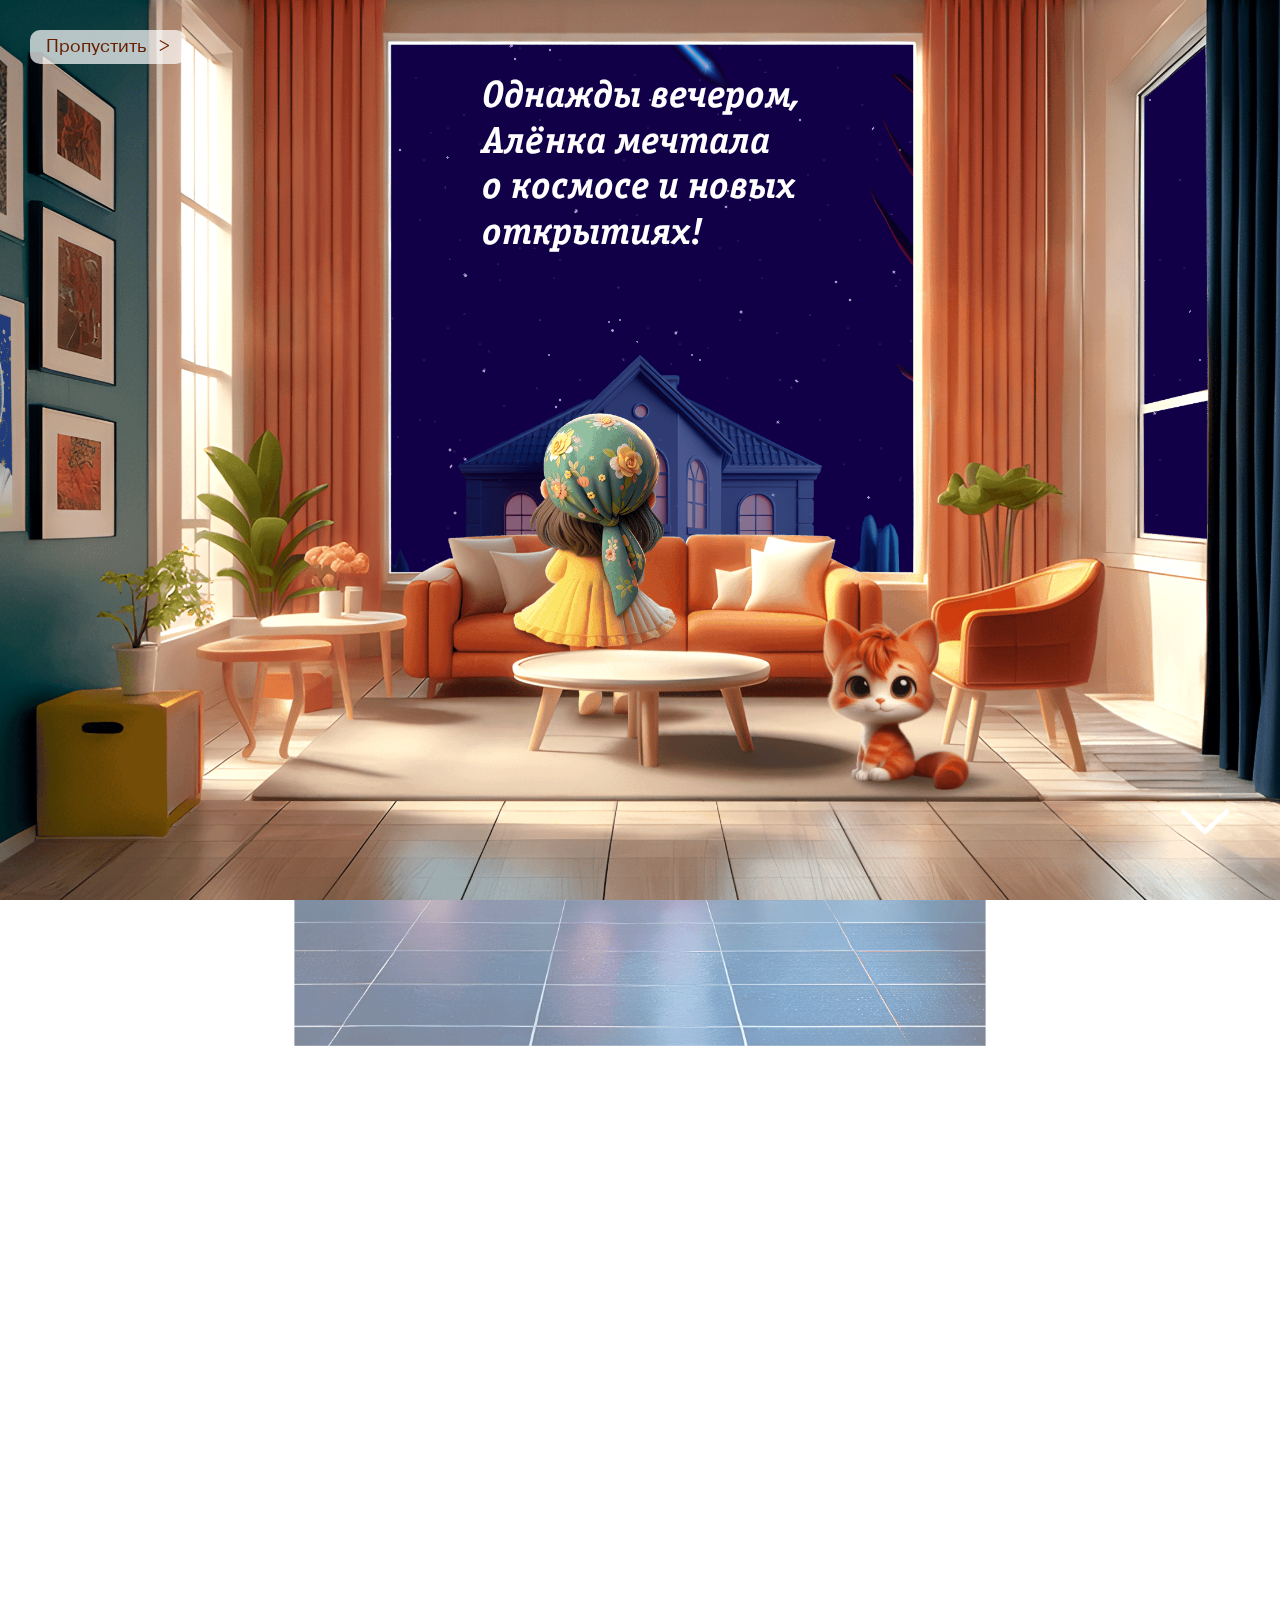
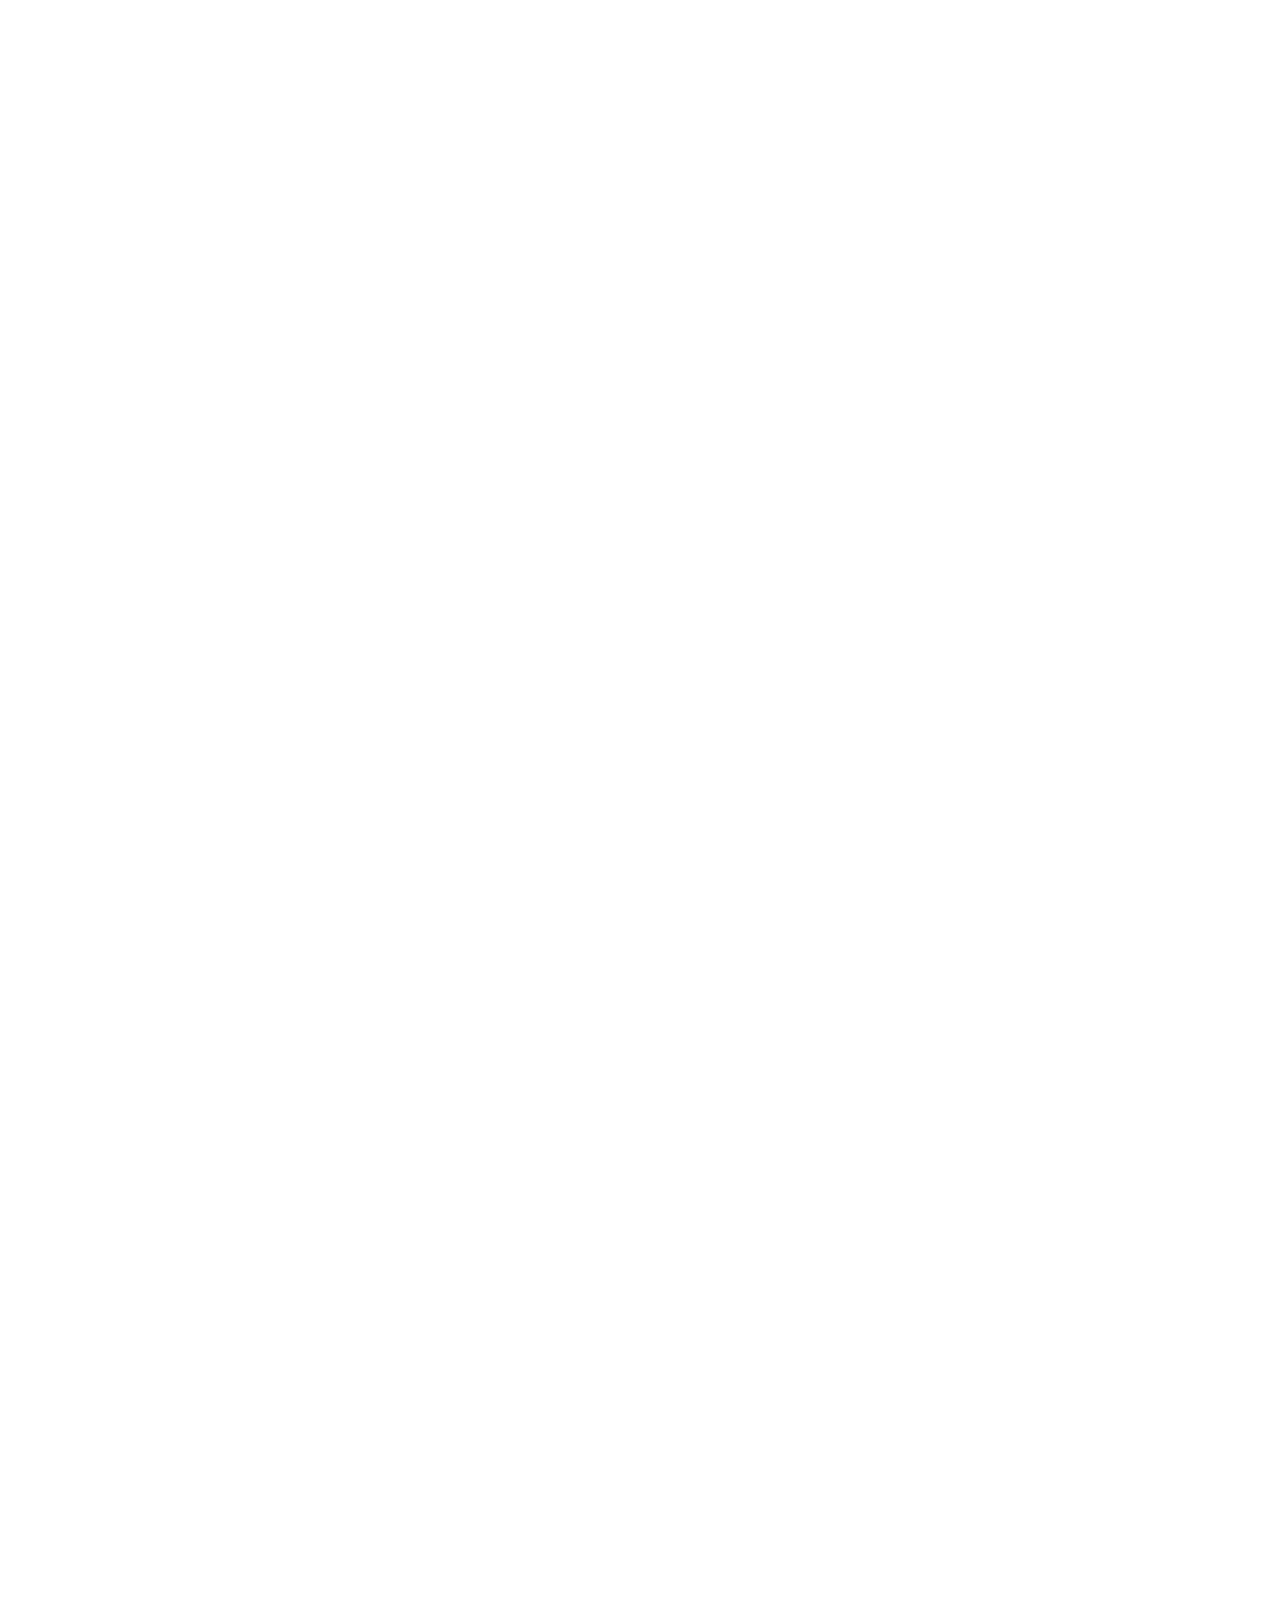
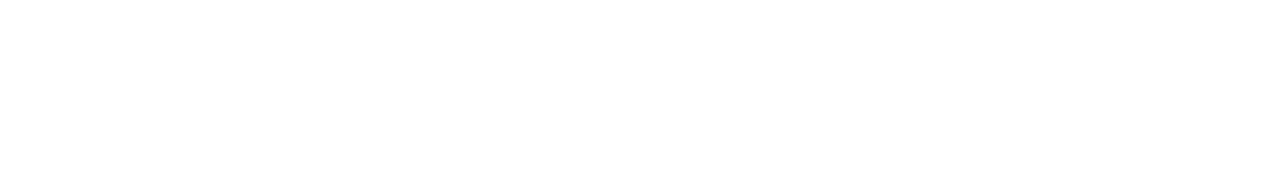
==== commit 5e8a57b3: "fix svg background" ====
--- a/index.html
+++ b/index.html
@@ -2,7 +2,7 @@
 <html lang="ru">
   <head>
     <!-- Google Tag Manager -->
-    <script>
+    <!-- <script>
       (function (w, d, s, l, i) {
         w[l] = w[l] || [];
         w[l].push({ 'gtm.start': new Date().getTime(), event: 'gtm.js' });
@@ -13,7 +13,7 @@
         j.src = 'https://www.googletagmanager.com/gtm.js?id=' + i + dl;
         f.parentNode.insertBefore(j, f);
       })(window, document, 'script', 'dataLayer', 'GTM-THDFLCV4');
-    </script>
+    </script> -->
     <!-- End Google Tag Manager -->
 
     <meta charset="UTF-8" />
@@ -36,9 +36,9 @@
   </head>
   <body class="body">
     <!-- Google Tag Manager (noscript) -->
-    <noscript>
+    <!-- <noscript>
       <iframe src="https://www.googletagmanager.com/ns.html?id=GTM-THDFLCV4" height="0" width="0" style="display: none; visibility: hidden"></iframe>
-    </noscript>
+    </noscript> -->
     <!-- End Google Tag Manager (noscript) -->
 
     <!--Preloader-->
@@ -186,13 +186,7 @@
       </section>
 
       <!--Section--PRIZES-->
-      <section class="section section--prizes" id="prizes">
-        <picture class="yellow-gradient">
-          <source media="(min-width:1024px)" srcset="./assets/img/svg/bg.svg" />
-          <source media="(max-width:1023px)" srcset="./assets/img/svg/bg_mobil.svg" />
-          <img src="./assets/img/svg/bg_mobil.svg" alt="Желтый градиент" />
-        </picture>
-        <!-- <img src="./assets/img/svg/bg.svg" alt="Желтый градиент" class="yellow-gradient" /> -->
+      <section class="section section--prizes section--concave" id="prizes">
         <div class="section-container">
           <div class="prizes">
             <div class="prizes__primary">
@@ -240,12 +234,11 @@
                 </li>
               </ul>
             </div>
-
-            <button type="button" data-modal="сheque" class="button button--big">
-              <span>ЗАРЕГИСТРИРОВАТЬ ЧЕК</span>
-              <img src="./assets/img/svg/arr-right.svg" alt="arrow" />
-            </button>
-          </div>
+          </div>
+          <button type="button" data-modal="сheque" class="button button--big">
+            <span>ЗАРЕГИСТРИРОВАТЬ ЧЕК</span>
+            <img src="./assets/img/svg/arr-right.svg" alt="arrow" />
+          </button>
         </div>
       </section>
 
@@ -364,12 +357,7 @@
       </section>
 
       <!--Section--WINNERS-->
-      <section class="section section--winners" id="winners">
-        <picture class="yellow-gradient">
-          <source media="(min-width:1024px)" srcset="./assets/img/svg/winners_bg.svg" />
-          <source media="(max-width:1023px)" srcset="./assets/img/svg/winners_bg_mobil.svg" />
-          <img src="./assets/img/svg/winners_bg_mobil.svg" alt="Желтый градиент" />
-        </picture>
+      <section class="section section--concave" id="winners">
         <div class="section-container">
           <!--Winners-->
           <table class="winnersTable">
--- a/assets/css/styles.min.css
+++ b/assets/css/styles.min.css
@@ -1 +1 @@
-:root{--color: #1fb946;--biege: #f4db6c;--biege-dark: #fdda52;--red: #d30e14;--button-hover: #af252a;--invalid: #d30e14;--blue-dark: #27007a;--black: #000000;--brown: #681e00;--white: #ffffff;--backdrop: rgba(0, 0, 0, 0.3);--nav-link-color: #05065a;--bg: #030025;--menu-gradient: linear-gradient(120deg, #f4db6c, #fff8d8, #f4db6c);--modal-bg-radial: radial-gradient(#d3c587 0%, #f4db6c 100%);--modal-bg: linear-gradient(90deg, rgba(244, 219, 108, 1) 0%, rgba(255, 255, 255, 1) 50%, rgba(244, 219, 108, 1) 100%);--paragmatica: "Pragmatica regular", verdana;--paragmatica-bold: "Pragmatica bold", verdana;--serif: "serif", sans-serif;font-synthesis:none;text-rendering:optimizeLegibility;-webkit-font-smoothing:antialiased;-moz-osx-font-smoothing:grayscale}.preloader{display:block;width:100%;height:100%;min-height:100vh;position:fixed;left:0px;top:0px;z-index:99999;pointer-events:all;overflow:hidden}.preloader .space-bg{background:var(--bg);transition:1s cubic-bezier(0.62, 0.18, 0.6, 0.91);opacity:1;height:150vh}.preloader .preloader__rocket{display:flex;flex-wrap:wrap;justify-content:center;align-items:center;align-content:center;width:100%;height:100%;position:absolute;transition:1s cubic-bezier(0.62, 0.18, 0.6, 0.91)}.preloader .preloader__rocket .rocket{left:auto;top:auto;width:150px;height:150px;transform:translate(-20%, 0%);transition:1s}.preloader.hidden{pointer-events:none}.preloader.hidden .space-bg{opacity:0}.preloader.hidden .rocket{opacity:0}@font-face{font-family:"Pragmatica regular";src:url("../fonts/ok-pragmatica-regular.woff2") format("woff2"),url("../fonts/ok-pragmatica-regular.woff") format("woff");font-weight:400;font-style:normal;font-display:swap}@font-face{font-family:"Pragmatica bold";src:url("../fonts/ok-pragmatica-bold.woff2") format("woff2"),url("../fonts/ok-pragmatica-bold.woff") format("woff");font-weight:600;font-style:normal;font-display:swap}@font-face{font-family:"serif";src:url("../fonts/serif.woff2") format("woff2"),url("../fonts/serif.woff") format("woff");font-weight:400;font-style:oblique;font-display:swap}*,*:before,*:after{box-sizing:border-box;margin:0;padding:0}html,body{height:100%;font-family:var(--paragmatica);-webkit-font-smoothing:antialiased;-moz-osx-font-smoothing:grayscale}header,footer{width:100%}img,picture{display:block;-o-object-fit:cover;object-fit:cover;max-width:100%}button{display:flex;flex-wrap:wrap;gap:12px;justify-content:center;align-items:center;align-content:center;outline:none;background:none;border:none;padding:0;cursor:pointer}a{display:inline-block;text-decoration:none;cursor:pointer;color:inherit}.cube:before{content:"";display:block;width:100%;padding-top:100%}input{outline:none}ul,menu,ol{list-style:none}input[type=date],input[type=time]{width:100%;min-width:100%;-webkit-appearance:none;-moz-appearance:none;appearance:none}h1,h2,h3,h4,h5,h6{display:block;font-weight:400;font-family:var(--serif);font-style:oblique}.title.title--h1{font-size:74px;line-height:1.05}@media screen and (max-width: 1279px){.title.title--h1{font-size:58px}}@media screen and (max-width: 767px){.title.title--h1{font-size:36px}}.title.title--h2{font-size:46px;line-height:1.2;text-transform:uppercase}.title.title--h2 strong{font-size:68px}@media screen and (max-width: 767px){.title.title--h2{font-size:24px}.title.title--h2 strong{font-size:34px}}.title.title--h3{font-size:40px;line-height:1.2}@media screen and (max-width: 1365px){.title.title--h3{font-size:36px}}@media screen and (max-width: 1279px){.title.title--h3{font-size:30px}}@media screen and (max-width: 1023px){.title.title--h3{font-size:40px}}.title.title--h4{font-size:30px;line-height:1.2}@media screen and (max-width: 1365px){.title.title--h4{font-size:28px}}@media screen and (max-width: 1279px){.title.title--h4{font-size:20px}}@media screen and (max-width: 767px){.title.title--h4{font-size:30px}}.subtitle{font-size:36px;line-height:1.3;color:var(--biege)}@media screen and (max-width: 1279px){.subtitle{font-size:30px}}@media screen and (max-width: 767px){.subtitle{font-size:20px}}@-webkit-keyframes rotate{from{transform:rotate(0deg)}to{transform:rotate(360deg)}}@keyframes rotate{from{transform:rotate(0deg)}to{transform:rotate(360deg)}}@-webkit-keyframes moveUpDown{0%{transform:translateY(0)}50%{transform:translateY(-8%)}100%{transform:translateY(0)}}@keyframes moveUpDown{0%{transform:translateY(0)}50%{transform:translateY(-8%)}100%{transform:translateY(0)}}@-webkit-keyframes raketa{0%{transform:skale(1) translate(0%, 0%)}50%{transform:scale(0.8) translate(5%, -5%)}100%{transform:translateY(1) translate(0%, 0%)}}@keyframes raketa{0%{transform:skale(1) translate(0%, 0%)}50%{transform:scale(0.8) translate(5%, -5%)}100%{transform:translateY(1) translate(0%, 0%)}}@-webkit-keyframes fallingStar{0%{transform:translate(-500px, -500px)}40%{transform:translate(-500px, -500px)}60%{transform:translate(3500px, 3500px)}to{transform:translate(3500px, 3500px)}}@keyframes fallingStar{0%{transform:translate(-500px, -500px)}40%{transform:translate(-500px, -500px)}60%{transform:translate(3500px, 3500px)}to{transform:translate(3500px, 3500px)}}.history{display:block;width:100%;height:100vh;position:fixed;left:0px;top:0px;z-index:9999;pointer-events:none;opacity:0;visibility:hidden;transition:opacity 1s;color:var(--white)}.history.active{pointer-events:all;opacity:1;visibility:visible}.history .button--white{position:absolute;left:50px;top:50px;z-index:10}@media screen and (max-width: 1439px){.history .button--white{left:30px;top:30px}}@media screen and (max-width: 1023px){.history .button--white{left:20px;top:20px;font-size:16px}}.history .scroll-down{position:absolute;right:100px;bottom:100px;z-index:10;width:70px;height:70px}@media screen and (max-width: 1439px){.history .scroll-down{width:50px;height:50px;right:50px;bottom:50px}}@media screen and (max-width: 1023px){.history .scroll-down{width:42px;height:42px;right:20px;bottom:75px}}.history-scens,.history-scens__item{position:absolute;width:100%;height:100vh;left:0px;top:0px;z-index:2;display:flex;flex-wrap:wrap;justify-content:center;align-items:center;align-content:center;pointer-events:all}.history-rocket-image{position:relative;width:300px;height:300px}@media screen and (max-width: 1023px){.history-rocket-image{width:200px;height:200px}}.history-scens__item{z-index:3;transition:1s cubic-bezier(0.62, 0.18, 0.6, 0.91)}.history-rocket{transition:1s cubic-bezier(0.62, 0.18, 0.6, 0.91) 0s;transform:scale(1) translate(-40%, 80%);opacity:0}.history-text__list{display:flex;flex-wrap:wrap;justify-content:center;align-items:center;align-content:center;position:absolute;width:100%;height:150px;bottom:60px;font-size:48px;line-height:1.25;font-family:var(--serif);font-style:oblique;color:var(--biege);margin-top:auto}@media screen and (max-width: 1439px){.history-text__list{bottom:40px;font-size:40px}}@media screen and (max-width: 1023px){.history-text__list{padding:0px 20px;font-size:28px;bottom:110px}.history-text__list br{display:none}}.history-text__list span{color:var(--white)}.history-text__list li{position:absolute;bottom:0px;text-align:center}.history-text__list li:nth-child(4){position:relative}.history-text__list li p{display:inline-block}@media screen and (max-width: 1023px){.history-text__list li{padding:0px 10px}}.history-text__list li:before{content:"“";font-size:300px;line-height:.5;position:absolute;right:100%;margin-right:-64px;opacity:.2;top:0px;font-family:var(--paragmatica)}@media screen and (max-width: 1439px){.history-text__list li:before{font-size:200px;margin-right:-50px}}@media screen and (max-width: 1023px){.history-text__list li:before{margin-right:0px;right:auto;left:-10px}}.history-text{transform:translate(0%, 0%);opacity:1}.history-text .history-text__item{transition:.3s ease-in-out .35s;opacity:0}.meteorits{background:url("../img/history/meteorites.png") no-repeat right top;background-size:auto 100%;transform:scale(1) translate(40%, -40%);opacity:0}@media screen and (max-width: 1023px){.meteorits{background:url("../img/history/meteorites_mobil.png") no-repeat right top;background-size:100% auto;transform:scale(1) translate(50%, -20%)}}.magnit-galaxy{background:url("../img/history/magneto.png") no-repeat right top;background-size:auto 80%;transform:scale(1) translate(40%, -40%);opacity:0}@media screen and (max-width: 1023px){.magnit-galaxy{background:url("../img/history/magneto_mobil.png") no-repeat center top;background-size:140% auto}}.magnit-logo{transform:translate(0%, -30%)}.magnit-logo img{position:absolute;top:60px}@media screen and (max-width: 1439px){.magnit-logo img{top:50px;width:120px}}@media screen and (max-width: 1023px){.magnit-logo img{top:20px;right:20px;width:120px}}.magnit-logo2{transform:translate(0%, -30%)}.magnit-logo2 img{position:absolute;width:192px;top:60px}@media screen and (max-width: 1439px){.magnit-logo2 img{top:50px;width:120px}}@media screen and (max-width: 1023px){.magnit-logo2 img{top:20px;right:20px;width:140px}}.karamel-planet{transform:translate(10%, -30%);opacity:0}@media screen and (max-width: 1023px){.karamel-planet{transform:translate(40%, 0%)}}.karamel-planet .planet{transition:1s cubic-bezier(0.62, 0.18, 0.6, 0.91);transform:scale(0);position:absolute;right:0px;top:0px;width:130vh}@media screen and (max-width: 1023px){.karamel-planet .planet{width:80vh}}.karamel-planet .planet img{-webkit-animation:moveUpDown 5s ease-in-out infinite;animation:moveUpDown 5s ease-in-out infinite}.final-slide{display:flex;flex-wrap:wrap;justify-content:center;align-items:center;align-content:center;transform:translate(0%, 20%);opacity:0;transition:.8s cubic-bezier(0.62, 0.18, 0.6, 0.91)}.final-slide .final-slide-container{display:flex;flex-wrap:wrap;justify-content:center;align-items:center;align-content:center;width:100%;max-width:1200px}@media screen and (max-width: 1439px){.final-slide .final-slide-container{max-width:1024px}}@media screen and (max-width: 1279px){.final-slide .final-slide-container{max-width:calc(100% - 100px)}.final-slide .final-slide-container br{display:none}}@media screen and (max-width: 1023px){.final-slide .final-slide-container{max-width:calc(100% - 40px)}}.final-slide .final-slide__text{width:50%}@media screen and (max-width: 1023px){.final-slide .final-slide__text{width:100%;order:2}}.final-slide .final-slide__text h2{font-size:48px;line-height:1.2;color:var(--biege)}@media screen and (max-width: 1439px){.final-slide .final-slide__text h2{font-size:40px}}@media screen and (max-width: 1023px){.final-slide .final-slide__text h2{font-size:28px;text-align:center}.final-slide .final-slide__text h2 br:nth-child(1){display:block}}.final-slide .final-slide__text h2 span{color:var(--white)}.final-slide .final-slide__image{position:relative;width:50%}@media screen and (max-width: 1023px){.final-slide .final-slide__image{width:90%}}.intro-text{transform:translate(0%, -50%)}@media screen and (max-width: 1023px){.intro-text{transform:translate(0%, -100%)}}.intro-text h2{position:absolute;top:8%;font-family:var(--serif);font-style:oblique;font-size:44px;font-weight:400;line-height:1.2;text-align:left}@media screen and (max-width: 1439px){.intro-text h2{font-size:38px}}@media screen and (max-width: 1023px){.intro-text h2{font-size:28px}}.home-inside{background:url("../img/history/home_inside.png") no-repeat center center/cover;transform:scale(2) translate(0%, 20%);opacity:0}@media screen and (max-width: 1023px){.home-inside{background:url("../img/history/home_inside_mobil.png") no-repeat center center/cover;transform:scale(5) translate(0%, 5%)}}.home-outside{height:200%;background:url("../img/history/home.png") no-repeat center bottom/cover;transform:scale(1.7) translate(0%, 50%);opacity:1}@media screen and (max-width: 1023px){.home-outside{height:125%;transform:scale(1) translate(0%, 110%);background:url("../img/history/home_mobil.png") no-repeat center bottom/cover}}.scene--7 .final-slide{transition:.5s ease-out .5s;transform:translate(0%, 0%);opacity:1}.scene--7 .history-text{transform:translate(0%, 30%);opacity:0}.scene--7 .history-text__item--4{opacity:1}@media screen and (max-width: 1023px){.scene--7 .history-text__item--4{font-size:26px}}.scene--7 .magnit-logo2{transform:scale(1) translate(0%, 0%)}.scene--6 .history-text__item--4{opacity:1}@media screen and (max-width: 1023px){.scene--6 .history-text__item--4{font-size:26px}}.scene--6 .history-rocket{transform:scale(0.3) translate(100%, -10%);opacity:0}.scene--6 .magnit-galaxy{transform:scale(3) translate(0%, 0%);opacity:0}.scene--6 .karamel-planet{opacity:1}@media screen and (max-width: 1023px){.scene--6 .karamel-planet{transform:translate(65%, -10%)}}.scene--6 .karamel-planet .planet{transform:scale(1)}.scene--5 .history-text__item--3{opacity:1}@media screen and (max-width: 1023px){.scene--5 .history-text__item--3{color:var(--white)}}.scene--5 .meteorits{transform:scale(1) translate(-100%, 100%);opacity:0}.scene--5 .magnit-galaxy{transform:scale(1) translate(0%, 0%);opacity:1}@media screen and (max-width: 1023px){.scene--5 .magnit-galaxy{transform:scale(1) translate(0%, 5%)}}.scene--5 .magnit-logo{transform:scale(1) translate(0%, 0%)}.scene--5 .history-rocket{transform:scale(0.3) translate(55%, 20%);opacity:1}@media screen and (max-width: 1023px){.scene--5 .history-rocket{transform:scale(0.2) translate(-190%, -30%)}}.scene--4 .history-rocket{transform:scale(0.5) translate(-40%, 60%);opacity:1}@media screen and (max-width: 1023px){.scene--4 .history-rocket{transform:scale(0.5) translate(-60%, -5%)}}.scene--4 .history-text__item--2{opacity:1}@media screen and (max-width: 1023px){.scene--4 .history-text__item--2{color:var(--white)}}.scene--4 .meteorits{transform:scale(1) translate(5%, -10%);opacity:1}@media screen and (max-width: 1023px){.scene--4 .meteorits{transform:scale(1) translate(0%, 0%)}}.scene--3 .history-rocket{transform:scale(1) translate(0%, 0%);opacity:1}.scene--3 .history-text__item--1{opacity:1}.scene--2 .home-outside{transform:scale(1) translate(0%, -35%);opacity:1}@media screen and (max-width: 1023px){.scene--2 .home-outside{transform:scale(1) translate(0%, -10%)}}.scene--2 .history-text{transform:translate(0%, 30%);opacity:0}.scene--2 .history-text__item--1{opacity:1}.scene--1 .intro-text{transform:translate(0%, 0%)}@media screen and (max-width: 1023px){.scene--1 .intro-text{transform:translate(0%, 22%)}}.scene--1 .home-outside{transform:scale(0.54) translate(0%, -35%);opacity:.5}@media screen and (max-width: 1023px){.scene--1 .home-outside{transform:scale(0.5) translate(0%, 0%)}}.scene--1 .home-inside{transform:scale(1) translate(0%, 0%);opacity:1}.scene--1 .history-text{transform:translate(0%, 30%);opacity:0}.section--promo{color:var(--white);height:auto;min-height:100vh;overflow:hidden}.section--promo .section-container{padding:0px 20px;justify-content:flex-start;align-items:center;align-content:center;height:100%;min-height:100vh;width:80%;min-width:1200px;max-width:80%}@media screen and (min-width: 1441px){.section--promo .section-container{min-width:1300px;padding-top:50px;padding-bottom:50px}}.promo-logo{position:absolute;top:15px;width:174px}@media screen and (max-width: 767px){.promo-logo{width:30px}}.promo{display:flex;width:100%;justify-content:center;align-items:center;align-content:center;margin-bottom:auto}.promo .magnet{width:200px;margin-left:auto;position:relative;right:-80px}.promo__text{display:flex;max-width:580px;flex-wrap:wrap;gap:20px;width:47%}.promo__image{position:relative;display:grid;place-items:center;max-width:646px;width:53%;margin-top:50px}.promo__image:before{content:"";display:block;width:100%;padding-top:100%}.promo-title{font-size:64px;line-height:1}.promo-subtitle{font-size:34px;color:var(--biege);line-height:1.2;margin-top:20px;max-width:448px}.promo-subtitle.hidden{display:none}.date-counter{display:inline-flex;gap:10px;margin:30px 0px}.date-counter li{display:grid;place-items:center;width:120px;height:82px;border-radius:16px;z-index:1;padding:12px;padding-top:8px;background:var(--white)}.date-counter li span{font-size:14px;line-height:1;color:var(--blue-dark)}.date-counter li p{font-family:var(--serif);font-style:oblique;font-size:48px;line-height:1;color:var(--red)}.promo-rocket{display:block;width:200px;position:absolute;right:3.2%;top:2.5%}@media screen and (max-width: 1440px){.promo-logo{width:140px}.promo .magnet{width:160px}.promo-title{font-size:56px}.promo-subtitle{font-size:28px;max-width:378px}.date-counter{margin:20px 0px}.promo-rocket{width:130px;right:3.5%}}@media screen and (max-width: 1366px){.promo{justify-content:space-between}.promo .magnet{width:130px;right:0px}.promo-title{font-size:54px}.promo-subtitle{font-size:22px;max-width:294px}.section--promo .section-container{width:84%;min-width:auto;max-width:84%}.promo__image{max-width:550px;margin-top:30px}.date-counter{margin:10px 0px}}@media screen and (max-width: 1279px){.promo-title{font-size:36px}.date-counter li{width:90px;height:60px;border-radius:12px;z-index:1;padding:8px}.date-counter li span{font-size:11px}.date-counter li p{font-size:34px}.promo-subtitle{font-size:20px;max-width:304px}.promo-logo{width:110px}.promo-title{width:100%}}@media screen and (max-width: 1023px){.section--promo .section-container{display:block;padding:40px 20px;margin:0 auto;height:100%;min-height:100vh;width:100%;min-width:320px;max-width:100%}.promo-title{margin-top:10px}.promo-subtitle{text-align:center;margin:0 auto;display:none}.promo-subtitle.hidden{display:block;margin-bottom:20px;margin-top:20px}.promo-logo{position:relative;left:50%;transform:translate(-100%, 0%);top:0px;width:130px;margin-bottom:-56px}.promo .magnet{width:98px;left:50%;margin-left:26px;margin-top:15px}.promo{max-width:400px;justify-content:center;flex-wrap:wrap;margin:0 auto}.promo__text{max-width:100%;flex-wrap:nowrap;flex-direction:column;gap:20px;width:100%}.promo__image{max-width:100%;width:100%;margin-top:30px}.section--promo .planet.planet--small{display:none}.promo-rocket{width:100px;position:absolute;right:auto;left:50%;transform:translate(-50%, 230px);margin-left:130px;z-index:10}}.section--hero{color:var(--white);padding-top:68px;overflow:hidden}@media screen and (max-width: 767px){.section--hero{padding-top:50px}}.section--hero .planet.planet--small{transform:translate(-50%, 100px);z-index:0}@media screen and (max-width: 1023px){.section--hero .planet.planet--small{left:auto;right:0px;transform:translate(40%, 150px)}}@media screen and (max-width: 767px){.section--hero .planet.planet--small{width:109px;transform:translate(50%, 70px) scaleX(-1)}}.section--hero .scroll-down{margin:0 auto;margin-top:-70px;position:relative;z-index:2}@media screen and (max-width: 1279px){.section--hero .scroll-down{margin-top:-50px}}@media screen and (max-width: 1023px){.section--hero .scroll-down{margin:0;margin-top:-50px;margin-left:auto}}@media screen and (max-width: 767px){.section--hero .scroll-down{margin-top:-30px}}@media screen and (max-width: 767px){.section--hero .section-container{padding-top:50px;padding-bottom:0px}}.rocket{display:block;position:absolute;left:0px;top:0px;width:100%;height:100%}.rocket img{position:absolute;left:0px;bottom:0px;width:100%;height:100%}.rocket img.animated{-webkit-animation:raketa .3s ease-out infinite;animation:raketa .3s ease-out infinite}.heroImageScene{position:absolute;width:100%;height:100%;left:0px;top:0px;transform:rotate(11deg)}.heroImageScene img{position:absolute;width:100%;height:100%;left:0px;top:0px;-webkit-user-select:none;-moz-user-select:none;-ms-user-select:none;user-select:none}.heroImageScene img.animated{top:4%;-webkit-animation:moveUpDown 3s ease-in-out infinite;animation:moveUpDown 3s ease-in-out infinite}.hero{display:flex;flex-wrap:wrap;width:100%;justify-content:space-between;align-items:flex-start;align-content:flex-start;position:relative;margin-top:46px;z-index:2}@media screen and (max-width: 767px){.hero{margin-top:0px}}.hero__text{display:flex;position:relative;flex-direction:column;gap:38px;width:55%}@media screen and (max-width: 1023px){.hero__text{width:100%}}@media screen and (max-width: 767px){.hero__text{gap:14px}}.hero__text .magnet-logo{width:192px;margin-left:auto;margin-bottom:-50px;margin-right:-50px}@media screen and (max-width: 1279px){.hero__text .magnet-logo{margin-bottom:-25px;margin-right:-25px;width:150px}}@media screen and (max-width: 1023px){.hero__text .magnet-logo{order:3;margin-bottom:0px;margin-right:0px;margin-top:-40px}}@media screen and (max-width: 767px){.hero__text .magnet-logo{width:128px;margin-top:-20px;margin-bottom:20px}}.hero__text .title{max-width:640px}@media screen and (max-width: 1023px){.hero__text .title{max-width:550px;order:1}}@media screen and (max-width: 767px){.hero__text .title{max-width:325px}}.hero__text .subtitle{max-width:620px}@media screen and (max-width: 1023px){.hero__text .subtitle{order:2}}@media screen and (max-width: 767px){.hero__text .subtitle{max-width:310px}}.hero__image{width:45%}@media screen and (max-width: 1023px){.hero__image{width:100%;max-width:600px;margin:0 auto}}.hero__image .hero__image-wrapper{display:block;width:620px;position:relative}@media screen and (max-width: 1279px){.hero__image .hero__image-wrapper{width:110%}}@media screen and (max-width: 1023px){.hero__image .hero__image-wrapper{width:100%}}.scroll-down{width:54px;height:54px}@media screen and (max-width: 767px){.scroll-down{width:32px;height:32px}}.hero__runtext{display:block;position:relative;width:1000%;z-index:1}.section--rules{padding-top:70px;padding-bottom:100px;z-index:2}.rules{display:flex;width:100%;flex-wrap:wrap;justify-content:center;align-items:flex-start;align-content:flex-start;position:relative;gap:50px;padding:24px 30px;border-radius:46px;background:radial-gradient(70% 240.71% at 49.62% 52.1%, rgba(255, 255, 255, 0.9) 0%, rgba(244, 219, 108, 0.9) 100%);color:var(--brown);text-align:center;counter-reset:item;z-index:1}.rules li{position:relative;width:calc((100% - 200px)/5)}.rules li:before{content:counter(item, decimal-leading-zero);counter-increment:item;font-family:var(--serif);font-style:oblique;font-size:128px;line-height:1;opacity:.1}.rules li .button{position:absolute;width:204px;left:50%;transform:translate(-50%, 0%)}.rules li .title{position:relative;width:calc(100% + 50px);transform:translate(-25px, 0%);color:var(--red);margin-bottom:4px;margin-top:-45px}.rules li p{font-size:18px;line-height:1.1;margin-bottom:8px}@media screen and (max-width: 1365px){.rules{gap:20px}.rules li{width:calc((100% - 80px)/5)}.rules li:before{font-size:100px}.rules li .title{width:calc(100% + 20px);transform:translate(-10px, 0%);margin-top:-40px}.rules li p{font-size:16px}}@media screen and (max-width: 1279px){.rules{gap:10px}.rules li{width:calc((100% - 40px)/5)}.rules li:before{font-size:100px}.rules li .title{width:calc(100% + 10px);transform:translate(-5px, 0%)}.rules li p{font-size:15px}}@media screen and (max-width: 1023px){.rules{gap:10px;padding-bottom:40px}.rules li{position:static;width:calc((100% - 10px)/2)}.rules li:before{font-size:100px}.rules li .title{width:100%;transform:translate(0px, 0%);margin-top:-52px}.rules li p{font-size:18px}.rules li .button{bottom:-25px}}@media screen and (max-width: 767px){.rules{gap:24px;padding:20px;padding-bottom:40px;margin-bottom:320px;border-radius:32px}.rules li{width:100%}.rules li:before{font-size:128px}.rules li p br{display:none}.rules li .button{bottom:-25px}}.section--prizes{z-index:3;text-align:center;overflow:visible;color:var(--brown);background-size:100% auto}.section--prizes .section-container{z-index:2}.section--prizes .button.button--big,.section--winners .button.button--big{position:relative;bottom:-55px;margin:0 auto}@media screen and (max-width: 1279px){.section--prizes .button.button--big,.section--winners .button.button--big{bottom:-65px}}@media screen and (max-width: 1023px){.section--prizes .button.button--big,.section--winners .button.button--big{bottom:-55px}}@media screen and (max-width: 767px){.section--prizes .button.button--big,.section--winners .button.button--big{bottom:-45px}}.section--winners .button.button--big{margin-top:-55px}@media screen and (max-width: 1279px){.section--winners .button.button--big{margin-top:-65px}}@media screen and (max-width: 1023px){.section--winners .button.button--big{bottom:-88px;margin-top:-75px}}@media screen and (max-width: 767px){.section--winners .button.button--big{bottom:-55px;margin-top:-70px}}.yellow-gradient{display:block;position:absolute;top:-70px;width:100%;height:calc(100% + 140px);-o-object-fit:fill;object-fit:fill}@media screen and (max-width: 1023px){.yellow-gradient{top:-50px;height:calc(100% + 100px)}}@media screen and (max-width: 767px){.yellow-gradient{top:-30px;height:calc(100% + 60px)}}.yellow-gradient img{position:absolute;width:100%;height:100%;-o-object-fit:fill;object-fit:fill}@media screen and (max-width: 767px){.section--winners .yellow-gradient{top:-20px;height:calc(100% + 40px)}}.prizes{display:flex;flex-wrap:wrap;justify-content:center;align-items:flex-end;align-content:flex-end;margin-top:30px}.prizes .title{text-transform:uppercase}.prizes__primary{width:25%}@media screen and (max-width: 1023px){.prizes__primary{width:100%;margin-bottom:40px}}.prizes__primary .prize{background:var(--white);padding-top:40px}@media screen and (max-width: 767px){.prizes__primary .prize{padding-bottom:30px}}.prize__list{width:75%}@media screen and (max-width: 1023px){.prize__list{width:100%}}.prize__list>.title{font-size:32px;margin-bottom:-20px}@media screen and (max-width: 1023px){.prize__list>.title{margin-bottom:0px}}@media screen and (max-width: 767px){.prize__list>.title{max-width:280px;margin:0 auto}}.prize__list ul{display:flex;flex-wrap:wrap;justify-content:center;align-items:flex-end;align-content:flex-end}.prize__list ul li{width:33.333333%}@media screen and (max-width: 1023px){.prize__list ul li{width:100%}}.prize{border-radius:46px;padding:20px;max-width:500px;margin:0 auto;z-index:1}@media screen and (max-width: 767px){.prize{padding-bottom:0px}}.prize .prize__image{max-width:300px;margin:0 auto}.prize h4.title{margin-top:-20px;margin-bottom:20px;min-height:72px;color:var(--red)}@media screen and (max-width: 1365px){.prize h4.title{min-height:67.19px;margin-bottom:10px}}@media screen and (max-width: 1279px){.prize h4.title{min-height:48px}}@media screen and (max-width: 1023px){.prize h4.title{font-size:30px;min-height:1px}}.prize p{font-size:15px;line-height:1.125;min-height:64.5px}@media screen and (max-width: 1365px){.prize p{font-size:14px;min-height:63px}}@media screen and (max-width: 1279px){.prize p{font-size:11px;min-height:54px}}@media screen and (max-width: 1023px){.prize p{font-size:16px;min-height:1px}}@media screen and (max-width: 767px){.prize p{max-width:280px;margin:0 auto}}.section--test{overflow:hidden;color:var(--white);z-index:0}.section--test .section-container{justify-content:center}.test{width:100%;margin-top:100px}@media screen and (max-width: 767px){.test{margin-top:250px}}.test .title--h2{max-width:634px;text-align:center;padding-top:50px;margin:0 auto}.test .title--h2 strong{color:var(--biege)}.step-counter{display:inline-block;color:var(--red);font-family:var(--serif);font-style:oblique;font-size:32px;transition:.3s;opacity:1}.step-counter.hidden{opacity:0}@media screen and (max-width: 767px){.step-counter{display:block;width:100%;margin-bottom:5px;font-size:20px}}.steps{display:block;width:100%;max-width:1000px;margin:40px auto;height:auto}@media screen and (max-width: 1023px){.steps{min-height:auto}}.step{display:none;width:100%;position:relative;padding:0px 50px;color:var(--biege);opacity:0;visibility:hidden;pointer-events:none;transition:opacity .3s}@media screen and (max-width: 767px){.step{padding:0px}}.step>.step{padding:0px}.step.active{display:inline-block}@media screen and (max-width: 1023px){.step.active{display:flex;flex-wrap:wrap;justify-content:center}}.step.visible{opacity:1;visibility:visible;pointer-events:all}.step .white{color:var(--white)}.step__text{display:inline-flex;flex-wrap:wrap;justify-content:flex-start;align-items:flex-start;align-content:flex-start;gap:24px;width:55%;max-width:488px;float:left}@media screen and (max-width: 1023px){.step__text{width:100%;max-width:100%;float:none}}.step__text.full{width:100%;max-width:650px}.step__text.final{display:flex;flex-direction:column;justify-content:center;align-items:center;align-content:center;width:100%;max-width:100%}.step__text.final .rocket{position:relative;width:230px;height:230px}.step__text.final b{display:block;max-width:600px;margin:0 auto;text-align:center}.step__text.final .button{min-width:400px;margin-top:10px}@media screen and (max-width: 767px){.step__text.final .button{min-width:100%}}.step__text h2{font-size:48px;line-height:1}@media screen and (max-width: 1023px){.step__text h2{margin-bottom:40px}}@media screen and (max-width: 767px){.step__text h2{font-size:32px;margin-bottom:30px}}.step__text h3{font-size:46px;line-height:1}@media screen and (max-width: 1023px){.step__text h3{margin-bottom:40px}}@media screen and (max-width: 767px){.step__text h3{font-size:32px;margin-bottom:30px}}.step__text b{font-size:32px;line-height:1;font-family:var(--serif);font-style:oblique}@media screen and (max-width: 767px){.step__text b{font-size:24px}}.step__text p{font-size:24px;line-height:1.2;margin-top:36px}@media screen and (max-width: 767px){.step__text p{font-size:14px}}.step__text span,.step__text p{color:var(--white)}.step__actions{display:inline-flex;flex-wrap:wrap;justify-content:flex-start;align-items:flex-start;align-content:flex-start;gap:30px;width:44%;max-width:400px;float:right}@media screen and (max-width: 1023px){.step__actions{width:100%;float:none}}.step__actions .form{max-width:100%;width:100%}.step__actions .form .file-reset{right:20px;top:20px}.step__actions .form .download-file{width:100%;height:400px}@media screen and (max-width: 767px){.step__actions .form .download-file{height:280px}}.step__actions .form .label-for-file{width:100%;max-width:100%;height:100%;border:2px dashed var(--biege);border-radius:46px;background-color:rgba(0,0,0,0);display:flex;flex-direction:column;align-items:center;justify-content:center;position:relative;z-index:1}@media screen and (max-width: 767px){.step__actions .form .label-for-file{border-radius:30px}}.step__actions .form .label-for-file.invalid{border:2px dashed var(--invalid)}.step__actions .form .label-for-file.loaded{border:none}.step__actions .form .label-for-file .label__text{margin:0;font-size:24px;color:gray}.step__actions .form .label-for-file img{position:absolute;width:100px;height:90px}.section--lk .section-container{z-index:2}.section--lk .bg-lines{min-height:120vh}.section--lk .hero__runtext{margin-bottom:10px}@media screen and (max-width: 767px){.section--lk{margin-top:0px}}.lk-hero{width:100%}.lk-hero .title{text-align:center;margin-top:100px;margin-bottom:30px}@media screen and (max-width: 767px){.lk-hero .title{margin-top:0px}}.user-info{display:flex;flex-wrap:wrap;width:100%;max-width:420px;margin:0 auto;gap:14px;position:relative;z-index:4}.user-info li{width:100%;text-align:center}.user-info h2{font-size:32px;line-height:1;color:var(--biege)}@media screen and (max-width: 767px){.user-info h2{font-size:28px}}.user-info a{display:inline-flex;justify-content:center;align-items:center;align-content:center;font-size:16px;gap:6px;border-bottom:1px solid rgba(255,255,255,0);transition:.3s}.user-info a:hover span{border-bottom:1px solid rgba(255,255,255,.8)}.user-info button{margin:0 auto;cursor:pointer;color:var(--white);border-bottom:1px solid rgba(255,255,255,.8);opacity:.5;transition:.3s}.user-info button:hover{opacity:1;color:var(--biege);border-bottom:1px solid var(--biege)}.section.section--winners{z-index:2}.section--slider{padding-top:150px;background-size:100% auto;text-align:center;color:var(--white);overflow:hidden;z-index:0}.section--slider .title{width:100%}.section--slider .title span{color:var(--biege)}.section--slider .title br:nth-child(1){display:none}@media screen and (max-width: 454px){.section--slider .title br:nth-child(1){display:block}}@media screen and (max-width: 767px){.section--slider{padding-top:100px}}.subtitle.subtitle--lk{font-size:24px;line-height:1.2;max-width:680px;margin:0 auto;margin-top:34px}.subtitle.subtitle--lk a{color:var(--white);border-bottom:1px solid var(--white)}@media screen and (max-width: 767px){.subtitle.subtitle--lk{font-size:18px}.subtitle.subtitle--lk br{display:none}}.slider-button{display:flex;flex-wrap:wrap;justify-content:center;align-items:center;align-content:center;width:100%;gap:33px;margin-top:55px;position:relative;overflow:hidden}@media screen and (max-width: 1279px){.slider-button{flex-direction:column}}.slider-button .try-count{position:absolute;margin-left:720px}@media screen and (max-width: 1279px){.slider-button .try-count{position:relative;margin-left:0px}}.try-count{display:inline-block;color:var(--biege);font-family:var(--serif);font-style:oblique;font-size:24px;line-height:1}.look{display:flex;flex-wrap:wrap;justify-content:space-between;align-items:center;align-content:flex-end;width:400px;padding:30px;border-radius:46px;position:relative;z-index:1;overflow:hidden;background:var(--black)}.look:before{content:"";display:block;width:100%;padding-top:135%}.look img{position:absolute;left:0px;top:0px;width:100%;height:100%;opacity:1;transition:.3s;-webkit-user-select:none;-moz-user-select:none;-ms-user-select:none;user-select:none;pointer-events:none}.look:hover img{opacity:.7}.look:hover .look__buttons{transform:translate(0px, 0px);opacity:1}.swiper--look{margin-top:40px;width:100%;overflow:visible}.swiper--look .swiper-slide{width:auto}@media screen and (max-width: 767px){.look{width:302px;padding:20px;border-radius:34px}.look:hover img{opacity:1}}.look__buttons{display:flex;width:calc(100% - 60px);flex-wrap:wrap;justify-content:space-between;align-items:center;position:absolute;left:30px;bottom:30px;transition:.3s;transform:translate(0px, 10px);opacity:0}@media screen and (max-width: 767px){.look__buttons{opacity:1;transform:translate(0px, 0px);left:20px;bottom:20px;width:calc(100% - 40px)}}.look__buttons .button.button--biege{font-size:20px;height:54px;padding:0px 24px}@media screen and (max-width: 767px){.look__buttons .button.button--biege{font-size:16px;height:40px;padding:0px 16px;transform:translate(0px, 0px)}}.body{display:flex;width:100%;height:100vh;flex-direction:column;justify-content:space-between;align-items:center;align-content:flex-start;position:relative;color:var(--brown);background-attachment:fixed;overflow-x:hidden;overflow-y:scroll;font-family:var(--paragmatica);font-weight:normal}@media screen and (max-width: 1023px){.body{background-attachment:scroll}}.body.freez{overflow-x:hidden;overflow-y:hidden}.body.body--history{overflow-x:hidden;overflow-y:hidden}.body.body--history header,.body.body--history footer,.body.body--history section{opacity:0;pointer-events:none;-webkit-user-select:none;-moz-user-select:none;-ms-user-select:none;user-select:none}.main{flex:1;width:100%;position:relative;z-index:1}header,footer,section{transition:opacity 1s}.space-bg{position:absolute;left:0px;top:0px;width:100%;height:100%;overflow:hidden;z-index:0;background:var(--bg) url("../img/svg/space.svg") repeat left top}.space-bg img{opacity:1;position:absolute;left:0px;top:0px;width:100%;height:100%;-o-object-fit:cover;object-fit:cover;z-index:2}.space-bg img.history-bg{opacity:.5}.space-bg img.bg-lines{-o-object-fit:fill;object-fit:fill}@media screen and (max-width: 1023px){.space-bg img.bg-lines{-o-object-fit:cover;object-fit:cover}}.space-bg img.meteor{z-index:1;width:auto;height:auto;left:0%;top:0%;-webkit-animation:fallingStar 10s linear infinite 0s;animation:fallingStar 10s linear infinite 0s}.space-bg img.meteor+.meteor{left:50%;-webkit-animation:fallingStar 10s linear infinite .5s;animation:fallingStar 10s linear infinite .5s}.space-bg img.bg-head{width:100%;height:auto;-o-object-fit:contain;object-fit:contain}@media screen and (max-width: 1023px){.space-bg img.bg-head{display:none}}.space-bg:before{content:"";position:absolute;left:0px;top:0px;width:100%;height:100%;background:#27007a;z-index:2;opacity:.4}.space-bg .stars-sky:first-child{transform:rotate(30deg) scale(1)}.space-bg .stars-sky:first-child:before{-webkit-animation:fadeOut 2s ease-in-out infinite .75s;animation:fadeOut 2s ease-in-out infinite .75s}.space-bg .stars-sky:first-child:after{-webkit-animation:fadeOut 3s ease-in-out infinite 1.2s;animation:fadeOut 3s ease-in-out infinite 1.2s}.stars-sky{position:absolute;left:0px;top:0px;width:100%;height:100%;overflow:hidden;background:url("../img/svg/space.svg") repeat left top;background-size:200px 200px}.stars-sky:before{content:"";position:absolute;left:0px;top:0px;width:100%;height:100%;background:url("../img/svg/space.svg") repeat left top;-webkit-animation:fadeOut 2s ease-in-out infinite;animation:fadeOut 2s ease-in-out infinite;transform:rotate(45deg) scale(1.3)}.stars-sky:after{content:"";position:absolute;left:0px;top:0px;width:100%;height:100%;background:url("../img/svg/space.svg") repeat left top;-webkit-animation:fadeOut 3s ease-in-out infinite;animation:fadeOut 3s ease-in-out infinite;transform:rotate(-35deg) scale(1)}@-webkit-keyframes fadeOut{0%{opacity:0}50%{opacity:1}100%{opacity:0}}@keyframes fadeOut{0%{opacity:0}50%{opacity:1}100%{opacity:0}}.section{display:block;position:relative;width:100%}.section.full{min-height:100vh}.section-container{display:flex;width:100%;flex-wrap:wrap;position:relative;margin:0 auto;height:auto;z-index:1}@media screen and (min-width: 1366px){.section-container{max-width:1240px}}@media screen and (min-width: 1280px)and (max-width: 1365px){.section-container{max-width:1180px}}@media screen and (min-width: 1024px)and (max-width: 1279px){.section-container{max-width:960px}}@media screen and (min-width: 768px)and (max-width: 1023px){.section-container{padding:0px 20px;max-width:768px}}@media screen and (max-width: 767px){.section-container{padding:0px 20px;max-width:480px}}.header{display:block;position:fixed;width:100%;height:68px;background:var(--white);background:linear-gradient(80deg, #f8f2d5 0%, #ffffff 10%, #ffffff 40%, #f8f2d5 60%, #ffffff 75%, #ffffff 85%, #f8f2d5 100%);top:0px;left:0px;z-index:10;box-shadow:0px 0px 20px rgba(0,0,0,.2)}.header .section-container{display:flex;height:100%;justify-content:space-between;align-items:center;align-content:center}@media screen and (max-width: 767px){.header{height:50px}}.logo{display:inline-flex;flex-wrap:nowrap;align-items:flex-end;align-content:flex-end;gap:32px;position:relative;top:-4px}.logo img,.logo picture{display:block;height:auto}.logo .logo-alenka{width:100px}.logo .logo-magnit{width:120px}@media screen and (min-width: 1280px){.logo{gap:32px}}@media screen and (min-width: 1024px)and (max-width: 1279px){.logo{gap:20px}.logo .logo-alenka{width:70px}.logo .logo-magnit{width:80px}}@media screen and (max-width: 767px){.logo{top:0px;gap:14px}.logo .logo-alenka{width:78px}.logo .logo-magnit{width:30px}}.header__buttons{display:inline-flex;justify-content:flex-end;align-items:center;align-content:center;gap:16px}.header__buttons .button.button--icon{display:none}@media screen and (min-width: 768px){.header__buttons .button.button--icon{display:flex}}.header__rocket{position:absolute;width:120px;right:24px;left:100%;transform:translate(-100%, -20px);margin-left:-24px;pointer-events:none;-webkit-user-select:none;-moz-user-select:none;-ms-user-select:none;user-select:none;z-index:1}@media screen and (max-width: 850px){.header__rocket{display:none}}@media screen and (max-width: 1279px){.header__rocket{width:70px;transform:translate(-90%, -12px)}}.burger{flex-wrap:wrap;justify-content:center;align-items:center;position:relative;z-index:3;width:30px;height:30px;order:3;cursor:pointer}.burger:before,.burger:after{content:"";position:absolute;width:100%;height:3px;background:var(--blue-dark);transition:400ms ease-out}.burger span{position:absolute;width:100%;height:3px;transition:400ms ease-out;font-size:0px;background:none;background:var(--blue-dark);opacity:1;transform:translate(0%, 0%)}.burger:before{transform:rotate(0deg) translate(0%, 8px)}.burger:after{transform:rotate(0deg) translate(0%, -8px)}.burger.is-open span{opacity:0;transform:translate(50%, 0%)}.burger.is-open:before{transform:rotate(45deg) translate(0%, 0%)}.burger.is-open:after{transform:rotate(-45deg) translate(0%, 0%)}@media screen and (max-width: 1023px){.burger{display:flex}}@media screen and (min-width: 1024px){.burger{display:none}}.menu-backdrop{width:auto}@media screen and (max-width: 1023px){.menu-backdrop{display:block;width:100%;height:100%;min-height:100vh;background:rgba(0,0,0,0);position:fixed;left:0;top:0;z-index:-1;opacity:0;overflow-x:hidden;overflow-y:auto;-webkit-overflow-scrolling:touch;visibility:hidden;pointer-events:none;transition:opacity 320ms linear 400ms,visibility 320ms linear 400ms}.menu-backdrop .theme-switcher{display:flex}.menu-backdrop .theme-switcher.active{border:1px solid var(--white)}.menu-backdrop.is-open{opacity:1;visibility:visible;pointer-events:all;transition:opacity 320ms linear 0ms,visibility 320ms linear 0ms}.menu-backdrop.is-open .menu-body{transform:translate(0%, 0%)}}.menu-body{display:flex;flex-wrap:wrap;height:auto}@media screen and (max-width: 1023px){.menu-body{flex-wrap:nowrap;width:100%;min-width:200px;height:calc(100% - 68px);margin-top:68px;flex-direction:column;justify-content:center;align-items:center;align-content:center;position:absolute;right:0px;top:0px;z-index:1;background:var(--menu-gradient);transform:translate(101%, 0%);transition:transform 500ms cubic-bezier(0.39, 0.25, 0.18, 0.85)}}@media screen and (max-width: 1023px)and (max-width: 767px){.menu-body{height:calc(100% - 50px);margin-top:50px}}@media screen and (max-width: 1023px){.menu-body .button{width:100%;margin-top:40px}}@media screen and (min-width: 1024px){.menu-body{justify-content:flex-end;align-items:center}}.menu{width:auto}@media screen and (max-width: 1023px){.menu{display:flex;width:100%;align-content:center;justify-content:center;align-items:center;overflow-x:hidden;overflow-y:scroll;-webkit-overflow-scrolling:touch;padding:20px 20px 70px 20px}.menu__list{display:flex;flex-wrap:wrap;margin:0 auto;max-width:200px;width:100%}.menu__list li{text-align:center;width:100%;z-index:1}}@media screen and (max-width: 1023px)and (min-width: 768px){.menu__list li:last-child{display:none}}@media screen and (max-width: 1023px){.menu__list li .menu__link{display:block;position:relative;width:100%;text-align:center;font-family:var(--paragmatica-bold);font-size:24px;padding:18px 0px;color:var(--nav-link-color);-webkit-user-select:none;-moz-user-select:none;-ms-user-select:none;user-select:none}}@media screen and (min-width: 1024px){.menu__list{display:flex;flex-wrap:wrap}}@media screen and (min-width: 1024px)and (min-width: 1280px){.menu__list{gap:32px}}@media screen and (min-width: 1024px)and (min-width: 1024px)and (max-width: 1279px){.menu__list{gap:20px}}@media screen and (min-width: 1024px){.menu__list>li:last-child{display:none}.menu__list>li>.menu__link{display:inline-block;position:relative;font-family:var(--paragmatica-bold);color:var(--nav-link-color);font-size:16px;line-height:1.1;cursor:pointer;transition:.3s}}@media screen and (min-width: 1024px)and (min-width: 1024px)and (max-width: 1279px){.menu__list>li>.menu__link{font-size:14px}}@media screen and (min-width: 1024px){.menu__list>li>.menu__link:before{content:"";width:0%;height:2px;background:var(--nav-link-color);position:absolute;left:auto;right:0px;top:100%;transition:width .3s}}@media screen and (min-width: 1024px){.menu__list>li>.menu__link:hover:before{width:100%;left:0px;right:auto}}.footer{display:block;width:100%;position:relative;bottom:0px;left:0px;background-size:100% auto;color:var(--white);padding:100px 0px 30px 0px}.footer .section-container{display:flex;flex-wrap:wrap;justify-content:space-between;gap:20px;font-size:12px}.footer .section-container a{border-bottom:1px solid var(--white)}.footer .section-container a:hover{color:var(--biege);border-bottom:1px solid var(--biege)}@media screen and (max-width: 767px){.footer .section-container{flex-direction:column;justify-content:center;align-items:center;align-content:center;text-align:center}.footer .section-container p{max-width:245px}}@media screen and (max-width: 767px){.footer{padding:60px 0px 30px 0px}}.buttonWrapper{display:inline-flex;flex-wrap:wrap;align-items:center;align-content:center;gap:16px}.buttonWrapper.ta--c{justify-content:center}.button>*{pointer-events:none}.button{background:var(--red);font-family:var(--paragmatica-bold);height:50px;padding:0px 36px;font-size:18px;-webkit-user-select:none;-moz-user-select:none;-ms-user-select:none;user-select:none;display:inline-flex;position:relative;overflow:hidden;flex-wrap:wrap;justify-content:center;align-items:center;align-content:center;gap:12px;color:var(--white);border-radius:50px;line-height:1;transition:.3s;z-index:1}.button:hover{background:var(--button-hover)}.button.full{width:100%}.button.button--small{height:32px;padding:0px 20px;font-size:15px}@media screen and (max-width: 767px){.button.button--small{font-size:13px}}.button.button--big{height:62px;font-size:22px;font-family:var(--serif);font-style:oblique}@media screen and (max-width: 767px){.button.button--big{font-size:18px}.button.button--big img,.button.button--big svg,.button.button--big picture{width:20px}}.button.button--biege{background:var(--biege);height:62px;font-size:24px;font-family:var(--paragmatica);color:var(--black);box-shadow:-4px 6px 0px 0px var(--red)}@media screen and (max-width: 767px){.button.button--biege.vk{gap:10px}}.button.button--biege.vk:after{content:"";width:26px;height:16px;background:url("../img/svg/vk.svg") no-repeat center center/cover}@media screen and (max-width: 767px){.button.button--biege.vk:after{width:17px;height:10px}}.button.button--blue{background:var(--blue-dark);width:auto;height:40px;font-size:16px;font-family:var(--paragmatica-bold);color:var(--white);margin:18px 0px}.button.button--blue img{width:18px;height:18px}.button.button--submit{font-family:var(--paragmatica);font-size:16px;height:40px}.button.button--icon{height:32px;width:32px;padding:0px;border-radius:8px;background:var(--blue-dark)}.button.button--icon img{width:55%;height:55%}.button.button--white{height:34px;padding:0px 16px;border-radius:10px;background:rgba(255,255,255,.7);color:var(--brown);font-family:var(--paragmatica)}.button.button--white:hover{background:#fff}.button:disabled{opacity:.3;pointer-events:none}.backdrop{display:grid;place-items:center;position:fixed;z-index:50;left:0px;top:0px;width:100%;height:100vh;background:rgba(0,0,0,.3);opacity:0;overflow-x:hidden;overflow-y:auto;pointer-events:none;visibility:hidden;transition:.2s linear 0s;-webkit-overflow-scrolling:touch}.backdrop.active{opacity:1;pointer-events:all;visibility:visible}.modals{display:block;width:100%;height:auto}.modal{display:none;flex-wrap:wrap;justify-content:center;align-items:center;align-content:flex-start;position:relative;width:calc(100% - 40px);max-width:375px;gap:20px;padding:55px 20px 40px 20px;margin:50px auto;border-radius:46px;color:var(--brown);overflow:hidden;pointer-events:none;visibility:hidden;opacity:0;transform:translate(0px, 20px);transition:opacity .3s,transform .3s;background:var(--modal-bg);z-index:1}.modal.active{display:flex;pointer-events:all;visibility:visible}.modal.visible{opacity:1;transform:translate(0px, 0px)}.modal:before{content:"";position:absolute;left:0px;top:0px;width:100%;height:100%;z-index:1;background:var(--modal-bg-radial);opacity:.5;border-radius:46px}.modal>*{z-index:2;margin:0 auto;text-align:center}.modal__close,.file-reset{display:flex;flex-wrap:wrap;justify-content:center;align-items:center;width:30px;height:30px;border:none;font-size:0px;cursor:pointer;background:none;position:absolute;right:20px;top:20px;transition:.3s;transform:rotate(0deg)}.modal__close:hover,.file-reset:hover{transform:rotate(90deg)}.modal__close::before,.modal__close::after,.file-reset::before,.file-reset::after{content:"";width:18px;height:2px;border-radius:2px;background:var(--brown);position:absolute;pointer-events:none}.modal__close::before,.file-reset::before{transform:rotate(45deg)}.modal__close::after,.file-reset::after{transform:rotate(-45deg)}.file-reset{width:26px;height:26px;right:-4px;top:-4px;background:var(--red);border-radius:20px;z-index:2}.file-reset::before,.file-reset::after{width:14px;background:var(--white)}h2.modal__title{font-size:36px;line-height:1.24}.modal__subtitle{font-size:16px;line-height:1.24}.modal__links{display:flex;flex-wrap:wrap;justify-content:center;align-items:center;align-content:center;width:100%;gap:46px;margin-top:24px}.modal__links li a{display:inline-block;font-size:16px;line-height:1;border-bottom:1px solid var(--brown)}.modal__list{display:flex;flex-wrap:wrap;justify-content:flex-start;align-items:center;align-content:flex-start;width:100%;max-width:300px;gap:24px;text-align:left;font-size:16px;line-height:1.1;margin:10px auto}.modal__list>li{padding-left:36px;position:relative}.modal__list>li svg,.modal__list>li img{position:absolute;left:0px;top:-4px;width:24px;height:24px}.modal__list>li ul{display:flex;flex-wrap:wrap;gap:5px;margin-top:10px;padding-left:20px;list-style:disc}.modal__list>li ul li{width:100%}.modal__check-download{width:100%;max-width:260px}.modal__check-download img{margin-bottom:8px}.modal__check-download p{font-size:12px;line-height:1;opacity:.7}.form{display:flex;flex-wrap:wrap;justify-content:center;align-items:center;align-content:center;gap:12px;width:100%;max-width:288px}.form .button{margin-top:26px}.label{display:block;width:100%}.label.invalid{color:var(--invalid)}.label.invalid .label__text .error{display:inline-block}.label .label__text{display:flex;flex-wrap:wrap;justify-content:flex-start;align-items:flex-end;align-content:flex-end;width:100%;gap:10px;font-size:10px;line-height:1.2;opacity:.7;margin-bottom:5px}.label .label__text .error{display:none;color:var(--invalid)}.label .label__text a{display:inline-block;line-height:1;color:var(--red);border-bottom:1px solid var(--red)}.input{display:block;position:relative;width:100%;height:36px;border:2px solid var(--white);background:var(--white);font-family:var(--paragmatica);border-radius:5px;padding:8px 12px;transition:.3s;font-size:14px;color:#555;outline:none;z-index:1}.input::-moz-placeholder{color:#a5a5a5;-moz-transition:.3s;transition:.3s;opacity:1}.input:-ms-input-placeholder{color:#a5a5a5;-ms-transition:.3s;transition:.3s;opacity:1}.input::placeholder{color:#a5a5a5;transition:.3s;opacity:1}.input:focus{border:2px solid var(--brown)}.input:focus::-moz-placeholder{color:#a5a5a5;opacity:0}.input:focus:-ms-input-placeholder{color:#a5a5a5;opacity:0}.input:focus::placeholder{color:#a5a5a5;opacity:0}.input.input--textarea{padding:10px 12px;resize:none;min-height:86px}.invalid .input,.input.invalid{border:2px solid var(--invalid)}.fieldset{border:none}.fieldset .label{margin-top:20px}.checkbox{display:none}.checkbox+.label__text{display:block;width:100%;font-size:14px;opacity:1;text-align:left;padding-left:42px;position:relative}.checkbox+.label__text:before,.checkbox+.label__text:after{content:"";position:absolute;transition:.3s;cursor:pointer}.checkbox+.label__text:before{left:0px;top:0px;width:26px;height:26px;background:var(--white);border:2px solid var(--brown);border-radius:4px}.checkbox+.label__text:after{left:6px;top:7px;width:14px;height:8px;border-left:3px solid var(--white);border-bottom:3px solid var(--white);transform:scale(0.7) rotate(-45deg)}.checkbox:checked+.label__text:before{background:var(--brown)}.checkbox:checked+.label__text:after{transform:scale(1) rotate(-45deg)}.download-file{width:286px;height:200px;position:relative}.label-for-file{width:286px;height:200px;border:6px solid var(--biege-dark);border-radius:10px;background-color:rgba(0,0,0,.1);display:flex;flex-direction:column;align-items:center;justify-content:center;position:relative;z-index:1;cursor:pointer}.label-for-file.invalid{border:6px solid var(--invalid)}.label-for-file.loaded{border:6px solid var(--biege-dark)}.input-file{display:none}.label-for-file img{width:40px;height:40px}.label-for-file .label__text{font-size:12px;line-height:1.1;color:var(--white);margin-top:24px;text-align:center;max-width:190px}.label-for-file .label__text .error{color:var(--invalid)}.label-for-file img,.label-for-file .label__text{transition:.3s}.label-for-file.loaded img,.label-for-file.loaded .label__text{opacity:0}.label-for-file.loaded::after{content:"";position:absolute;top:0;left:0;width:100%;height:100%;background-size:cover;background-position:center;z-index:1}.label-for-file.loaded::after{background-image:url("")}.runText{width:100%;display:block;flex-wrap:nowrap;position:relative;font-size:200px;font-family:var(--serif);font-style:oblique;line-height:1;color:var(--biege);opacity:.2}@media screen and (max-width: 767px){.runText{font-size:80px}}.runText__inner{display:inline-flex;flex-wrap:nowrap}[data-runtext=left] .runText__inner:first-child{-webkit-animation:50s linear infinite moveLeft;animation:50s linear infinite moveLeft}[data-runtext=left] .runText__inner:last-child{-webkit-animation:50s linear infinite moveLeftCopy;animation:50s linear infinite moveLeftCopy}@-webkit-keyframes moveLeft{0%{transform:translate(0%, 0%)}49.99%{transform:translate(-100%, 0%)}50%{transform:translate(100%, 0%)}100%{transform:translate(0%, 0%)}}@keyframes moveLeft{0%{transform:translate(0%, 0%)}49.99%{transform:translate(-100%, 0%)}50%{transform:translate(100%, 0%)}100%{transform:translate(0%, 0%)}}@-webkit-keyframes moveLeftCopy{0%{transform:translate(0%, 0%)}50%{transform:translate(-100%, 0%)}99.99%{transform:translate(-200%, 0%)}100%{transform:translate(0%, 0%)}}@keyframes moveLeftCopy{0%{transform:translate(0%, 0%)}50%{transform:translate(-100%, 0%)}99.99%{transform:translate(-200%, 0%)}100%{transform:translate(0%, 0%)}}.planet{display:flex;flex-wrap:nowrap;justify-content:center;align-items:center;align-content:center;position:absolute;-webkit-user-select:none;-moz-user-select:none;-ms-user-select:none;user-select:none;pointer-events:none;z-index:1}.planet img{position:absolute;width:100%;height:100%;left:0px;top:0px}.planet.planet--small{width:200px;left:0px;top:0px;transform:translate(-40%, 40px)}.planet.planet--small img{-webkit-animation:moveUpDown 3s ease-in-out infinite;animation:moveUpDown 3s ease-in-out infinite}.planet.planet--big{width:724px;left:0px;bottom:0px;transform:translate(-35%, 0px);z-index:0}@media screen and (max-width: 1279px){.planet.planet--big{width:500px;transform:translate(-35%, -20%)}}@media screen and (max-width: 767px){.planet.planet--big{width:346px;transform:translate(-40%, -60px)}}.planet.planet--big img{-webkit-animation:moveUpDown 6s ease-in-out infinite;animation:moveUpDown 6s ease-in-out infinite}.planet.planet--medium{width:275px;left:0px;bottom:0px;transform:translate(-25%, -200px)}@media screen and (max-width: 1439px){.planet.planet--medium{transform:translate(-40%, -200px)}}@media screen and (max-width: 1365px){.planet.planet--medium{transform:translate(-50%, -200px)}}@media screen and (max-width: 1279px){.planet.planet--medium{width:98px}}@media screen and (max-width: 767px){.planet.planet--medium{bottom:auto;top:140px;transform:translate(-25%, 0px)}}.planet.planet--medium img{-webkit-animation:moveUpDown 4s ease-in-out infinite;animation:moveUpDown 4s ease-in-out infinite}.planet.planet--saturn{position:absolute;width:570px;right:0px;top:0px;transform:translate(25%, 0px);z-index:500}@media screen and (max-width: 1439px){.planet.planet--saturn{width:470px}}@media screen and (max-width: 1365px){.planet.planet--saturn{width:400px}}@media screen and (max-width: 1279px){.planet.planet--saturn{width:296px}}@media screen and (max-width: 767px){.planet.planet--saturn{width:296px;transform:translate(40%, 10px)}}.planet.planet--saturn img{-webkit-animation:moveUpDown 6s ease-in-out infinite;animation:moveUpDown 6s ease-in-out infinite}.section--saturn{width:100%;height:570px;background:rgba(0,0,0,0);z-index:3;margin-top:-100px;margin-bottom:-470px;pointer-events:none;overflow:hidden}@media screen and (max-width: 1439px){.section--saturn{height:470px;margin-top:-70px;margin-bottom:-400px}}@media screen and (max-width: 767px){.section--saturn{height:340px;margin-top:0px;margin-bottom:-340px}}.winnersTable{width:100%;margin:0 auto;max-width:1000px;margin-top:30px;text-align:left;font-size:22px}.winnersTable thead tr{padding:15px 20px}@media screen and (min-width: 1024px){.winnersTable thead tr{display:flex;justify-content:space-between}}@media screen and (max-width: 1023px){.winnersTable thead tr{padding:6px 0px}}.winnersTable thead tr th{font-size:32px;color:var(--red);font-family:var(--serif);font-style:oblique}@media screen and (max-width: 1023px){.winnersTable thead tr th{font-size:26px}}@media screen and (max-width: 767px){.winnersTable thead tr th{font-size:16px}}.winnersTable tbody tr{color:var(--brown);transition:.3s;padding:15px 20px;border-radius:30px;vertical-align:top}@media screen and (min-width: 1024px){.winnersTable tbody tr{display:flex;justify-content:space-between}}@media screen and (max-width: 1023px){.winnersTable tbody tr{padding:6px 0px;display:auto}}.winnersTable tbody tr:hover{background:var(--white)}@media screen and (max-width: 767px){.winnersTable tbody tr:hover{background:inherit}}@media screen and (min-width: 1024px){.winnersTable td.waiting,.winnersTable td.confirm,.winnersTable td.rejected,.winnersTable th.waiting,.winnersTable th.confirm,.winnersTable th.rejected{position:relative;padding-left:30px}.winnersTable td.waiting:before,.winnersTable td.confirm:before,.winnersTable td.rejected:before,.winnersTable th.waiting:before,.winnersTable th.confirm:before,.winnersTable th.rejected:before{content:"";width:24px;height:24px;background:red;position:absolute;left:0px;top:2px}.winnersTable td.waiting:before,.winnersTable th.waiting:before{background:url("../img/svg/waiting.svg") no-repeat center center}.winnersTable td.confirm:before,.winnersTable th.confirm:before{background:url("../img/svg/prize.svg") no-repeat center center}.winnersTable td.rejected:before,.winnersTable th.rejected:before{background:url("../img/svg/reject.svg") no-repeat center center}}.winnersTable td:nth-child(1),.winnersTable th:nth-child(1){min-width:150px}.winnersTable td:nth-child(2),.winnersTable th:nth-child(2){min-width:120px}.winnersTable td:nth-child(3),.winnersTable th:nth-child(3){min-width:160px}.winnersTable td:nth-child(4),.winnersTable th:nth-child(4){min-width:316px}@media screen and (max-width: 1023px){.winnersTable td,.winnersTable th{font-size:18px;padding:5px}.winnersTable td:nth-child(1),.winnersTable th:nth-child(1){min-width:90px;padding-left:0px}.winnersTable td:nth-child(2),.winnersTable th:nth-child(2){min-width:120px}.winnersTable td:nth-child(3),.winnersTable th:nth-child(3){min-width:120px}.winnersTable td:nth-child(4),.winnersTable th:nth-child(4){min-width:220px;padding-right:0px}}@media screen and (max-width: 767px){.winnersTable td,.winnersTable th{font-size:11px}.winnersTable td:nth-child(1),.winnersTable th:nth-child(1){min-width:auto;white-space:nowrap}.winnersTable td:nth-child(2),.winnersTable th:nth-child(2){min-width:auto;white-space:nowrap}.winnersTable td:nth-child(3),.winnersTable th:nth-child(3){min-width:auto;white-space:nowrap}.winnersTable td:nth-child(4),.winnersTable th:nth-child(4){min-width:auto}}.pagination{margin:30px 0px;width:100%;display:flex;justify-content:center;align-items:center;align-content:center;gap:10px}@media screen and (max-width: 767px){.pagination{gap:0px}}.pagination-btn{display:flex;justify-content:center;align-items:center;align-content:center;font-size:20px;width:30px;height:30px;color:var(--brown)}.pagination-btn:hover,.pagination-btn.active{color:var(--red)}.pagination-btn svg{width:15px;height:15px;stroke:var(--red)}@media screen and (max-width: 767px){.pagination-btn{font-size:20px}}+:root{--color: #1fb946;--biege: #f4db6c;--biege-dark: #fdda52;--red: #d30e14;--button-hover: #af252a;--invalid: #d30e14;--blue-dark: #27007a;--black: #000000;--brown: #681e00;--white: #ffffff;--backdrop: rgba(0, 0, 0, 0.3);--nav-link-color: #05065a;--bg: #030025;--menu-gradient: linear-gradient(120deg, #f4db6c, #fff8d8, #f4db6c);--modal-bg-radial: radial-gradient(#d3c587 0%, #f4db6c 100%);--modal-bg: linear-gradient(90deg, rgba(244, 219, 108, 1) 0%, rgba(255, 255, 255, 1) 50%, rgba(244, 219, 108, 1) 100%);--paragmatica: "Pragmatica regular", verdana;--paragmatica-bold: "Pragmatica bold", verdana;--serif: "serif", sans-serif;font-synthesis:none;text-rendering:optimizeLegibility;-webkit-font-smoothing:antialiased;-moz-osx-font-smoothing:grayscale}.preloader{display:block;width:100%;height:100%;min-height:100vh;position:fixed;left:0px;top:0px;z-index:99999;pointer-events:all;overflow:hidden}.preloader .space-bg{background:var(--bg);transition:1s cubic-bezier(0.62, 0.18, 0.6, 0.91);opacity:1;height:150vh}.preloader .preloader__rocket{display:flex;flex-wrap:wrap;justify-content:center;align-items:center;align-content:center;width:100%;height:100%;position:absolute;transition:1s cubic-bezier(0.62, 0.18, 0.6, 0.91)}.preloader .preloader__rocket .rocket{left:auto;top:auto;width:150px;height:150px;transform:translate(-20%, 0%);transition:1s}.preloader.hidden{pointer-events:none}.preloader.hidden .space-bg{opacity:0}.preloader.hidden .rocket{opacity:0}@font-face{font-family:"Pragmatica regular";src:url("../fonts/ok-pragmatica-regular.woff2") format("woff2"),url("../fonts/ok-pragmatica-regular.woff") format("woff");font-weight:400;font-style:normal;font-display:swap}@font-face{font-family:"Pragmatica bold";src:url("../fonts/ok-pragmatica-bold.woff2") format("woff2"),url("../fonts/ok-pragmatica-bold.woff") format("woff");font-weight:600;font-style:normal;font-display:swap}@font-face{font-family:"serif";src:url("../fonts/serif.woff2") format("woff2"),url("../fonts/serif.woff") format("woff");font-weight:400;font-style:oblique;font-display:swap}*,*:before,*:after{box-sizing:border-box;margin:0;padding:0}html,body{height:100%;font-family:var(--paragmatica);-webkit-font-smoothing:antialiased;-moz-osx-font-smoothing:grayscale}header,footer{width:100%}img,picture{display:block;-o-object-fit:cover;object-fit:cover;max-width:100%}button{display:flex;flex-wrap:wrap;gap:12px;justify-content:center;align-items:center;align-content:center;outline:none;background:none;border:none;padding:0;cursor:pointer;outline:none;-webkit-tap-highlight-color:rgba(0,0,0,0)}a{display:inline-block;text-decoration:none;cursor:pointer;color:inherit;outline:none;-webkit-tap-highlight-color:rgba(0,0,0,0)}.cube:before{content:"";display:block;width:100%;padding-top:100%}input{outline:none}ul,menu,ol{list-style:none}input[type=date],input[type=time]{width:100%;min-width:100%;-webkit-appearance:none;-moz-appearance:none;appearance:none}h1,h2,h3,h4,h5,h6{display:block;font-weight:400;font-family:var(--serif);font-style:oblique}.title.title--h1{font-size:74px;line-height:1.05}@media screen and (max-width: 1279px){.title.title--h1{font-size:58px}}@media screen and (max-width: 767px){.title.title--h1{font-size:36px}}.title.title--h2{font-size:46px;line-height:1.2;text-transform:uppercase}.title.title--h2 strong{font-size:68px}@media screen and (max-width: 767px){.title.title--h2{font-size:24px}.title.title--h2 strong{font-size:34px}}.title.title--h3{font-size:40px;line-height:1.2}@media screen and (max-width: 1365px){.title.title--h3{font-size:36px}}@media screen and (max-width: 1279px){.title.title--h3{font-size:30px}}@media screen and (max-width: 1023px){.title.title--h3{font-size:40px}}.title.title--h4{font-size:30px;line-height:1.2}@media screen and (max-width: 1365px){.title.title--h4{font-size:28px}}@media screen and (max-width: 1279px){.title.title--h4{font-size:20px}}@media screen and (max-width: 767px){.title.title--h4{font-size:30px}}.subtitle{font-size:36px;line-height:1.3;color:var(--biege)}@media screen and (max-width: 1279px){.subtitle{font-size:30px}}@media screen and (max-width: 767px){.subtitle{font-size:20px}}@-webkit-keyframes rotate{from{transform:rotate(0deg)}to{transform:rotate(360deg)}}@keyframes rotate{from{transform:rotate(0deg)}to{transform:rotate(360deg)}}@-webkit-keyframes moveUpDown{0%{transform:translateY(0)}50%{transform:translateY(-8%)}100%{transform:translateY(0)}}@keyframes moveUpDown{0%{transform:translateY(0)}50%{transform:translateY(-8%)}100%{transform:translateY(0)}}@-webkit-keyframes raketa{0%{transform:skale(1) translate(0%, 0%)}50%{transform:scale(0.8) translate(5%, -5%)}100%{transform:translateY(1) translate(0%, 0%)}}@keyframes raketa{0%{transform:skale(1) translate(0%, 0%)}50%{transform:scale(0.8) translate(5%, -5%)}100%{transform:translateY(1) translate(0%, 0%)}}@-webkit-keyframes fallingStar{0%{transform:translate(-500px, -500px)}40%{transform:translate(-500px, -500px)}60%{transform:translate(3500px, 3500px)}to{transform:translate(3500px, 3500px)}}@keyframes fallingStar{0%{transform:translate(-500px, -500px)}40%{transform:translate(-500px, -500px)}60%{transform:translate(3500px, 3500px)}to{transform:translate(3500px, 3500px)}}.history{display:block;width:100%;height:100vh;position:fixed;left:0px;top:0px;z-index:9999;pointer-events:none;opacity:0;visibility:hidden;transition:opacity 1s;color:var(--white)}.history.active{pointer-events:all;opacity:1;visibility:visible}.history .button--white{position:absolute;left:50px;top:50px;z-index:10}@media screen and (max-width: 1439px){.history .button--white{left:30px;top:30px}}@media screen and (max-width: 1023px){.history .button--white{left:20px;top:20px;font-size:16px}}.history .scroll-down{position:absolute;right:100px;bottom:100px;z-index:10;width:70px;height:70px}@media screen and (max-width: 1439px){.history .scroll-down{width:50px;height:50px;right:50px;bottom:50px}}@media screen and (max-width: 1023px){.history .scroll-down{width:42px;height:42px;right:20px;bottom:75px}}.history-scens,.history-scens__item{position:absolute;width:100%;height:100vh;left:0px;top:0px;z-index:2;display:flex;flex-wrap:wrap;justify-content:center;align-items:center;align-content:center;pointer-events:all}.history-rocket-image{position:relative;width:300px;height:300px}@media screen and (max-width: 1023px){.history-rocket-image{width:200px;height:200px}}.history-scens__item{z-index:3;transition:1s cubic-bezier(0.62, 0.18, 0.6, 0.91)}.history-rocket{transition:1s cubic-bezier(0.62, 0.18, 0.6, 0.91) 0s;transform:scale(1) translate(-40%, 80%);opacity:0}.history-text__list{display:flex;flex-wrap:wrap;justify-content:center;align-items:center;align-content:center;position:absolute;width:100%;height:150px;bottom:60px;font-size:48px;line-height:1.25;font-family:var(--serif);font-style:oblique;color:var(--biege);margin-top:auto}@media screen and (max-width: 1439px){.history-text__list{bottom:40px;font-size:40px}}@media screen and (max-width: 1023px){.history-text__list{padding:0px 20px;font-size:28px;bottom:110px}.history-text__list br{display:none}}.history-text__list span{color:var(--white)}.history-text__list li{position:absolute;bottom:0px;text-align:center}.history-text__list li:nth-child(4){position:relative}.history-text__list li p{display:inline-block}@media screen and (max-width: 1023px){.history-text__list li{padding:0px 10px}}.history-text__list li:before{content:"“";font-size:300px;line-height:.5;position:absolute;right:100%;margin-right:-64px;opacity:.2;top:0px;font-family:var(--paragmatica)}@media screen and (max-width: 1439px){.history-text__list li:before{font-size:200px;margin-right:-50px}}@media screen and (max-width: 1023px){.history-text__list li:before{margin-right:0px;right:auto;left:-10px}}.history-text{transform:translate(0%, 0%);opacity:1}.history-text .history-text__item{transition:.3s ease-in-out .35s;opacity:0}.meteorits{background:url("../img/history/meteorites.png") no-repeat right top;background-size:auto 100%;transform:scale(1) translate(40%, -40%);opacity:0}@media screen and (max-width: 1023px){.meteorits{background:url("../img/history/meteorites_mobil.png") no-repeat right top;background-size:100% auto;transform:scale(1) translate(50%, -20%)}}.magnit-galaxy{background:url("../img/history/magneto.png") no-repeat right top;background-size:auto 80%;transform:scale(1) translate(40%, -40%);opacity:0}@media screen and (max-width: 1023px){.magnit-galaxy{background:url("../img/history/magneto_mobil.png") no-repeat center top;background-size:140% auto}}.magnit-logo{transform:translate(0%, -30%)}.magnit-logo img{position:absolute;top:60px}@media screen and (max-width: 1439px){.magnit-logo img{top:50px;width:120px}}@media screen and (max-width: 1023px){.magnit-logo img{top:20px;right:20px;width:120px}}.magnit-logo2{transform:translate(0%, -30%)}.magnit-logo2 img{position:absolute;width:192px;top:60px}@media screen and (max-width: 1439px){.magnit-logo2 img{top:50px;width:120px}}@media screen and (max-width: 1023px){.magnit-logo2 img{top:20px;right:20px;width:140px}}.karamel-planet{transform:translate(10%, -30%);opacity:0}@media screen and (max-width: 1023px){.karamel-planet{transform:translate(40%, 0%)}}.karamel-planet .planet{transition:1s cubic-bezier(0.62, 0.18, 0.6, 0.91);transform:scale(0);position:absolute;right:0px;top:0px;width:130vh}@media screen and (max-width: 1023px){.karamel-planet .planet{width:80vh}}.karamel-planet .planet img{-webkit-animation:moveUpDown 5s ease-in-out infinite;animation:moveUpDown 5s ease-in-out infinite}.final-slide{display:flex;flex-wrap:wrap;justify-content:center;align-items:center;align-content:center;transform:translate(0%, 20%);opacity:0;transition:.8s cubic-bezier(0.62, 0.18, 0.6, 0.91)}.final-slide .final-slide-container{display:flex;flex-wrap:wrap;justify-content:center;align-items:center;align-content:center;width:100%;max-width:1200px}@media screen and (max-width: 1439px){.final-slide .final-slide-container{max-width:1024px}}@media screen and (max-width: 1279px){.final-slide .final-slide-container{max-width:calc(100% - 100px)}.final-slide .final-slide-container br{display:none}}@media screen and (max-width: 1023px){.final-slide .final-slide-container{max-width:calc(100% - 40px)}}.final-slide .final-slide__text{width:50%}@media screen and (max-width: 1023px){.final-slide .final-slide__text{width:100%;order:2}}.final-slide .final-slide__text h2{font-size:48px;line-height:1.2;color:var(--biege)}@media screen and (max-width: 1439px){.final-slide .final-slide__text h2{font-size:40px}}@media screen and (max-width: 1023px){.final-slide .final-slide__text h2{font-size:28px;text-align:center}.final-slide .final-slide__text h2 br:nth-child(1){display:block}}.final-slide .final-slide__text h2 span{color:var(--white)}.final-slide .final-slide__image{position:relative;width:50%}@media screen and (max-width: 1023px){.final-slide .final-slide__image{width:90%}}.intro-text{transform:translate(0%, -50%)}@media screen and (max-width: 1023px){.intro-text{transform:translate(0%, -100%)}}.intro-text h2{position:absolute;top:8%;font-family:var(--serif);font-style:oblique;font-size:44px;font-weight:400;line-height:1.2;text-align:left}@media screen and (max-width: 1439px){.intro-text h2{font-size:38px}}@media screen and (max-width: 1023px){.intro-text h2{font-size:28px}}.home-inside{background:url("../img/history/home_inside.png") no-repeat center center/cover;transform:scale(2) translate(0%, 20%);opacity:0}@media screen and (max-width: 1023px){.home-inside{background:url("../img/history/home_inside_mobil.png") no-repeat center center/cover;transform:scale(5) translate(0%, 5%)}}.home-outside{height:200%;background:url("../img/history/home.png") no-repeat center bottom/cover;transform:scale(1.7) translate(0%, 50%);opacity:1}@media screen and (max-width: 1023px){.home-outside{height:125%;transform:scale(1) translate(0%, 110%);background:url("../img/history/home_mobil.png") no-repeat center bottom/cover}}.scene--7 .final-slide{transition:.5s ease-out .5s;transform:translate(0%, 0%);opacity:1}.scene--7 .history-text{transform:translate(0%, 30%);opacity:0}.scene--7 .history-text__item--4{opacity:1}@media screen and (max-width: 1023px){.scene--7 .history-text__item--4{font-size:26px}}.scene--7 .magnit-logo2{transform:scale(1) translate(0%, 0%)}.scene--6 .history-text__item--4{opacity:1}@media screen and (max-width: 1023px){.scene--6 .history-text__item--4{font-size:26px}}.scene--6 .history-rocket{transform:scale(0.3) translate(100%, -10%);opacity:0}.scene--6 .magnit-galaxy{transform:scale(3) translate(0%, 0%);opacity:0}.scene--6 .karamel-planet{opacity:1}@media screen and (max-width: 1023px){.scene--6 .karamel-planet{transform:translate(65%, -10%)}}.scene--6 .karamel-planet .planet{transform:scale(1)}.scene--5 .history-text__item--3{opacity:1}@media screen and (max-width: 1023px){.scene--5 .history-text__item--3{color:var(--white)}}.scene--5 .meteorits{transform:scale(1) translate(-100%, 100%);opacity:0}.scene--5 .magnit-galaxy{transform:scale(1) translate(0%, 0%);opacity:1}@media screen and (max-width: 1023px){.scene--5 .magnit-galaxy{transform:scale(1) translate(0%, 5%)}}.scene--5 .magnit-logo{transform:scale(1) translate(0%, 0%)}.scene--5 .history-rocket{transform:scale(0.3) translate(55%, 20%);opacity:1}@media screen and (max-width: 1023px){.scene--5 .history-rocket{transform:scale(0.2) translate(-190%, -30%)}}.scene--4 .history-rocket{transform:scale(0.5) translate(-40%, 60%);opacity:1}@media screen and (max-width: 1023px){.scene--4 .history-rocket{transform:scale(0.5) translate(-60%, -5%)}}.scene--4 .history-text__item--2{opacity:1}@media screen and (max-width: 1023px){.scene--4 .history-text__item--2{color:var(--white)}}.scene--4 .meteorits{transform:scale(1) translate(5%, -10%);opacity:1}@media screen and (max-width: 1023px){.scene--4 .meteorits{transform:scale(1) translate(0%, 0%)}}.scene--3 .history-rocket{transform:scale(1) translate(0%, 0%);opacity:1}.scene--3 .history-text__item--1{opacity:1}.scene--2 .home-outside{transform:scale(1) translate(0%, -35%);opacity:1}@media screen and (max-width: 1023px){.scene--2 .home-outside{transform:scale(1) translate(0%, -10%)}}.scene--2 .history-text{transform:translate(0%, 30%);opacity:0}.scene--2 .history-text__item--1{opacity:1}.scene--1 .intro-text{transform:translate(0%, 0%)}@media screen and (max-width: 1023px){.scene--1 .intro-text{transform:translate(0%, 22%)}}.scene--1 .home-outside{transform:scale(0.54) translate(0%, -35%);opacity:.5}@media screen and (max-width: 1023px){.scene--1 .home-outside{transform:scale(0.5) translate(0%, 0%)}}.scene--1 .home-inside{transform:scale(1) translate(0%, 0%);opacity:1}.scene--1 .history-text{transform:translate(0%, 30%);opacity:0}.section--promo{color:var(--white);height:auto;min-height:100vh;overflow:hidden}.section--promo .section-container{padding:0px 20px;justify-content:flex-start;align-items:center;align-content:center;height:100%;min-height:100vh;width:80%;min-width:1200px;max-width:80%}@media screen and (min-width: 1441px){.section--promo .section-container{min-width:1300px;padding-top:50px;padding-bottom:50px}}.promo-logo{position:absolute;top:15px;width:174px}@media screen and (max-width: 767px){.promo-logo{width:30px}}.promo{display:flex;width:100%;justify-content:center;align-items:center;align-content:center;margin-bottom:auto}.promo .magnet{width:200px;margin-left:auto;position:relative;right:-80px}.promo__text{display:flex;max-width:580px;flex-wrap:wrap;gap:20px;width:47%}.promo__image{position:relative;display:grid;place-items:center;max-width:646px;width:53%;margin-top:50px}.promo__image:before{content:"";display:block;width:100%;padding-top:100%}.promo-title{font-size:64px;line-height:1}.promo-subtitle{font-size:34px;color:var(--biege);line-height:1.2;margin-top:20px;max-width:448px}.promo-subtitle.hidden{display:none}.date-counter{display:inline-flex;gap:10px;margin:30px 0px}.date-counter li{display:grid;place-items:center;width:120px;height:82px;border-radius:16px;z-index:1;padding:12px;padding-top:8px;background:var(--white)}.date-counter li span{font-size:14px;line-height:1;color:var(--blue-dark)}.date-counter li p{font-family:var(--serif);font-style:oblique;font-size:48px;line-height:1;color:var(--red)}.promo-rocket{display:block;width:200px;position:absolute;right:3.2%;top:2.5%}@media screen and (max-width: 1440px){.promo-logo{width:140px}.promo .magnet{width:160px}.promo-title{font-size:56px}.promo-subtitle{font-size:28px;max-width:378px}.date-counter{margin:20px 0px}.promo-rocket{width:130px;right:3.5%}}@media screen and (max-width: 1366px){.promo{justify-content:space-between}.promo .magnet{width:130px;right:0px}.promo-title{font-size:54px}.promo-subtitle{font-size:22px;max-width:294px}.section--promo .section-container{width:84%;min-width:auto;max-width:84%}.promo__image{max-width:550px;margin-top:30px}.date-counter{margin:10px 0px}}@media screen and (max-width: 1279px){.promo-title{font-size:36px}.date-counter li{width:90px;height:60px;border-radius:12px;z-index:1;padding:8px}.date-counter li span{font-size:11px}.date-counter li p{font-size:34px}.promo-subtitle{font-size:20px;max-width:304px}.promo-logo{width:110px}.promo-title{width:100%}}@media screen and (max-width: 1023px){.section--promo .section-container{display:block;padding:40px 20px;margin:0 auto;height:100%;min-height:100vh;width:100%;min-width:320px;max-width:100%}.promo-title{margin-top:10px}.promo-subtitle{text-align:center;margin:0 auto;display:none}.promo-subtitle.hidden{display:block;margin-bottom:20px;margin-top:20px}.promo-logo{position:relative;left:50%;transform:translate(-100%, 0%);top:0px;width:130px;margin-bottom:-56px}.promo .magnet{width:98px;left:50%;margin-left:26px;margin-top:15px}.promo{max-width:400px;justify-content:center;flex-wrap:wrap;margin:0 auto}.promo__text{max-width:100%;flex-wrap:nowrap;flex-direction:column;gap:20px;width:100%}.promo__image{max-width:100%;width:100%;margin-top:30px}.section--promo .planet.planet--small{display:none}.promo-rocket{width:100px;position:absolute;right:auto;left:50%;transform:translate(-50%, 230px);margin-left:130px;z-index:10}}.section--hero{color:var(--white);padding-top:68px;overflow:hidden}@media screen and (max-width: 767px){.section--hero{padding-top:50px}.section--hero .hero__runtext{margin-bottom:20px}}.section--hero .planet.planet--small{transform:translate(-50%, 100px);z-index:0}@media screen and (max-width: 1023px){.section--hero .planet.planet--small{left:auto;right:0px;transform:translate(40%, 150px)}}@media screen and (max-width: 767px){.section--hero .planet.planet--small{width:109px;transform:translate(50%, 70px) scaleX(-1)}}.section--hero .scroll-down{margin:0 auto;margin-top:-70px;position:relative;z-index:2}@media screen and (max-width: 1279px){.section--hero .scroll-down{margin-top:-50px}}@media screen and (max-width: 1023px){.section--hero .scroll-down{margin:0;margin-top:-50px;margin-left:auto}}@media screen and (max-width: 767px){.section--hero .scroll-down{margin-top:-30px}}@media screen and (max-width: 767px){.section--hero .section-container{padding-top:50px;padding-bottom:0px}}.rocket{display:block;position:absolute;left:0px;top:0px;width:100%;height:100%}.rocket img{position:absolute;left:0px;bottom:0px;width:100%;height:100%}.rocket img.animated{-webkit-animation:raketa .3s ease-out infinite;animation:raketa .3s ease-out infinite}.heroImageScene{position:absolute;width:100%;height:100%;left:0px;top:0px;transform:rotate(11deg)}.heroImageScene img{position:absolute;width:100%;height:100%;left:0px;top:0px;-webkit-user-select:none;-moz-user-select:none;-ms-user-select:none;user-select:none}.heroImageScene img.animated{top:4%;-webkit-animation:moveUpDown 3s ease-in-out infinite;animation:moveUpDown 3s ease-in-out infinite}.hero{display:flex;flex-wrap:wrap;width:100%;justify-content:space-between;align-items:flex-start;align-content:flex-start;position:relative;margin-top:46px;z-index:2}@media screen and (max-width: 767px){.hero{margin-top:0px}}.hero__text{display:flex;position:relative;flex-direction:column;gap:38px;width:55%}@media screen and (max-width: 1023px){.hero__text{width:100%}}@media screen and (max-width: 767px){.hero__text{gap:14px}}.hero__text .magnet-logo{width:192px;margin-left:auto;margin-bottom:-50px;margin-right:-50px}@media screen and (max-width: 1279px){.hero__text .magnet-logo{margin-bottom:-25px;margin-right:-25px;width:150px}}@media screen and (max-width: 1023px){.hero__text .magnet-logo{order:3;margin-bottom:0px;margin-right:0px;margin-top:-40px}}@media screen and (max-width: 767px){.hero__text .magnet-logo{width:128px;margin-top:-20px;margin-bottom:20px}}.hero__text .title{max-width:640px}@media screen and (max-width: 1023px){.hero__text .title{max-width:550px;order:1}}@media screen and (max-width: 767px){.hero__text .title{max-width:325px}}.hero__text .subtitle{max-width:620px}@media screen and (max-width: 1023px){.hero__text .subtitle{order:2}}@media screen and (max-width: 767px){.hero__text .subtitle{max-width:310px}}.hero__image{width:45%}@media screen and (max-width: 1023px){.hero__image{width:100%;max-width:600px;margin:0 auto}}.hero__image .hero__image-wrapper{display:block;width:620px;position:relative}@media screen and (max-width: 1279px){.hero__image .hero__image-wrapper{width:110%}}@media screen and (max-width: 1023px){.hero__image .hero__image-wrapper{width:100%}}.scroll-down{width:54px;height:54px}@media screen and (max-width: 767px){.scroll-down{width:32px;height:32px}}.hero__runtext{display:block;position:relative;width:1000%;z-index:1}@media screen and (max-width: 767px){.hero__runtext{margin-bottom:20px}}.section--rules{padding-top:70px;padding-bottom:100px;z-index:2}.rules{display:flex;width:100%;flex-wrap:wrap;justify-content:center;align-items:flex-start;align-content:flex-start;position:relative;gap:50px;padding:24px 30px;border-radius:46px;background:radial-gradient(70% 240.71% at 49.62% 52.1%, rgba(255, 255, 255, 0.9) 0%, rgba(244, 219, 108, 0.9) 100%);color:var(--brown);text-align:center;counter-reset:item;z-index:1}.rules li{position:relative;width:calc((100% - 200px)/5)}.rules li:before{content:counter(item, decimal-leading-zero);counter-increment:item;font-family:var(--serif);font-style:oblique;font-size:128px;line-height:1;opacity:.1}.rules li .button{position:absolute;width:204px;left:50%;transform:translate(-50%, 0%)}.rules li .title{position:relative;width:calc(100% + 50px);transform:translate(-25px, 0%);color:var(--red);margin-bottom:4px;margin-top:-45px}.rules li p{font-size:18px;line-height:1.1;margin-bottom:8px}@media screen and (max-width: 1365px){.rules{gap:20px}.rules li{width:calc((100% - 80px)/5)}.rules li:before{font-size:100px}.rules li .title{width:calc(100% + 20px);transform:translate(-10px, 0%);margin-top:-40px}.rules li p{font-size:16px}}@media screen and (max-width: 1279px){.rules{gap:10px}.rules li{width:calc((100% - 40px)/5)}.rules li:before{font-size:100px}.rules li .title{width:calc(100% + 10px);transform:translate(-5px, 0%)}.rules li p{font-size:15px}}@media screen and (max-width: 1023px){.rules{gap:10px;padding-bottom:40px}.rules li{position:static;width:calc((100% - 10px)/2)}.rules li:before{font-size:100px}.rules li .title{width:100%;transform:translate(0px, 0%);margin-top:-52px}.rules li p{font-size:18px}.rules li .button{bottom:-25px}}@media screen and (max-width: 767px){.rules{gap:24px;padding:20px;padding-bottom:40px;margin-bottom:320px;border-radius:32px}.rules li{width:100%}.rules li:before{font-size:128px}.rules li p br{display:none}.rules li .button{bottom:-25px}}.section--prizes{z-index:3;text-align:center;overflow:visible;color:var(--brown)}.section--prizes .section-container{z-index:2}@media screen and (max-width: 767px){.section--prizes .button.button--big{margin-bottom:0px;position:absolute;left:50%;min-width:300px;transform:translate(-50%, 0%);top:calc(100% + 8px)}}.prizes{display:flex;flex-wrap:wrap;justify-content:center;align-items:flex-end;align-content:flex-end;margin-top:30px;margin-bottom:30px}.prizes .title{text-transform:uppercase}.prizes__primary{width:25%}@media screen and (max-width: 1023px){.prizes__primary{width:100%;margin-bottom:40px}}.prizes__primary .prize{background:var(--white);padding-top:40px}@media screen and (max-width: 767px){.prizes__primary .prize{padding-bottom:30px}}.prize__list{width:75%}@media screen and (max-width: 1023px){.prize__list{width:100%}}.prize__list>.title{font-size:32px;margin-bottom:-20px}@media screen and (max-width: 1023px){.prize__list>.title{margin-bottom:0px}}@media screen and (max-width: 767px){.prize__list>.title{max-width:280px;margin:0 auto}}.prize__list ul{display:flex;flex-wrap:wrap;justify-content:center;align-items:flex-end;align-content:flex-end}.prize__list ul li{width:33.333333%}@media screen and (max-width: 1023px){.prize__list ul li{width:100%}}.prize{border-radius:46px;padding:20px;max-width:500px;margin:0 auto;z-index:1}@media screen and (max-width: 767px){.prize{padding-bottom:0px}}.prize .prize__image{max-width:300px;margin:0 auto}.prize h4.title{margin-top:-20px;margin-bottom:20px;min-height:72px;color:var(--red)}@media screen and (max-width: 1365px){.prize h4.title{min-height:67.19px;margin-bottom:10px}}@media screen and (max-width: 1279px){.prize h4.title{min-height:48px}}@media screen and (max-width: 1023px){.prize h4.title{font-size:30px;min-height:1px}}.prize p{font-size:15px;line-height:1.125;min-height:64.5px}@media screen and (max-width: 1365px){.prize p{font-size:14px;min-height:63px}}@media screen and (max-width: 1279px){.prize p{font-size:11px;min-height:54px}}@media screen and (max-width: 1023px){.prize p{font-size:16px;min-height:1px}}@media screen and (max-width: 767px){.prize p{max-width:280px;margin:0 auto}}.section--test{overflow:hidden;color:var(--white);z-index:0}.section--test .section-container{justify-content:center}.test{width:100%;margin-top:100px}@media screen and (max-width: 767px){.test{margin-top:250px}}.test .title--h2{max-width:634px;text-align:center;padding-top:50px;margin:0 auto}.test .title--h2 strong{color:var(--biege)}.step-counter{display:inline-block;color:var(--red);font-family:var(--serif);font-style:oblique;font-size:32px;transition:.3s;opacity:1}.step-counter.hidden{opacity:0}@media screen and (max-width: 767px){.step-counter{display:block;width:100%;margin-bottom:5px;font-size:20px}}.steps{display:block;width:100%;max-width:1000px;margin:40px auto;height:auto}@media screen and (max-width: 1023px){.steps{min-height:auto}}.step{display:none;width:100%;position:relative;padding:0px 50px;color:var(--biege);opacity:0;visibility:hidden;pointer-events:none;transition:opacity .3s}@media screen and (max-width: 767px){.step{padding:0px}}.step>.step{padding:0px}.step.active{display:inline-block}@media screen and (max-width: 1023px){.step.active{display:flex;flex-wrap:wrap;justify-content:center}}.step.visible{opacity:1;visibility:visible;pointer-events:all}.step .white{color:var(--white)}.step__text{display:inline-flex;flex-wrap:wrap;justify-content:flex-start;align-items:flex-start;align-content:flex-start;gap:24px;width:55%;max-width:488px;float:left}@media screen and (max-width: 1023px){.step__text{width:100%;max-width:100%;float:none}}.step__text.full{width:100%;max-width:650px}.step__text.final{display:flex;flex-direction:column;justify-content:center;align-items:center;align-content:center;width:100%;max-width:100%}.step__text.final .rocket{position:relative;width:230px;height:230px}.step__text.final b{display:block;max-width:600px;margin:0 auto;text-align:center}.step__text.final .button{min-width:400px;margin-top:10px}@media screen and (max-width: 767px){.step__text.final .button{min-width:100%}}.step__text h2{font-size:48px;line-height:1}@media screen and (max-width: 1023px){.step__text h2{margin-bottom:40px}}@media screen and (max-width: 767px){.step__text h2{font-size:32px;margin-bottom:30px}}.step__text h3{font-size:46px;line-height:1}@media screen and (max-width: 1023px){.step__text h3{margin-bottom:40px}}@media screen and (max-width: 767px){.step__text h3{font-size:32px;margin-bottom:30px}}.step__text b{font-size:32px;line-height:1;font-family:var(--serif);font-style:oblique}@media screen and (max-width: 767px){.step__text b{font-size:24px}}.step__text p{font-size:24px;line-height:1.2;margin-top:36px}@media screen and (max-width: 767px){.step__text p{font-size:14px}}.step__text span,.step__text p{color:var(--white)}.step__actions{display:inline-flex;flex-wrap:wrap;justify-content:flex-start;align-items:flex-start;align-content:flex-start;gap:30px;width:44%;max-width:400px;float:right}@media screen and (max-width: 1023px){.step__actions{width:100%;float:none}}.step__actions .form{max-width:100%;width:100%}.step__actions .form .file-reset{right:20px;top:20px}.step__actions .form .download-file{width:100%;height:400px}@media screen and (max-width: 767px){.step__actions .form .download-file{height:280px}}.step__actions .form .label-for-file{width:100%;max-width:100%;height:100%;border:2px dashed var(--biege);border-radius:46px;background-color:rgba(0,0,0,0);display:flex;flex-direction:column;align-items:center;justify-content:center;position:relative;z-index:1}@media screen and (max-width: 767px){.step__actions .form .label-for-file{border-radius:30px}}.step__actions .form .label-for-file.invalid{border:2px dashed var(--invalid)}.step__actions .form .label-for-file.loaded{border:none}.step__actions .form .label-for-file .label__text{margin:0;font-size:24px;color:gray}.step__actions .form .label-for-file img{position:absolute;width:100px;height:90px}.section--lk .section-container{z-index:2}.section--lk .bg-lines{min-height:120vh}.section--lk .hero__runtext{margin-bottom:10px}@media screen and (max-width: 767px){.section--lk{margin-top:0px}.section--lk .planet.planet--small{width:109px;transform:translate(50%, 230px) scaleX(-1)}}.lk-hero{width:100%}.lk-hero .title{text-align:center;margin-top:100px;margin-bottom:30px}@media screen and (max-width: 767px){.lk-hero .title{margin-top:0px}}.user-info{display:flex;flex-wrap:wrap;width:100%;max-width:420px;margin:0 auto;gap:14px;position:relative;z-index:4}.user-info li{width:100%;text-align:center}.user-info h2{font-size:32px;line-height:1;color:var(--biege)}@media screen and (max-width: 767px){.user-info h2{font-size:28px}}.user-info a{display:inline-flex;justify-content:center;align-items:center;align-content:center;font-size:16px;gap:6px;border-bottom:1px solid rgba(255,255,255,0);transition:.3s}.user-info a:hover span{border-bottom:1px solid rgba(255,255,255,.8)}.user-info button{margin:0 auto;cursor:pointer;color:var(--white);border-bottom:1px solid rgba(255,255,255,.8);opacity:.5;transition:.3s}.user-info button:hover{opacity:1;color:var(--biege);border-bottom:1px solid var(--biege)}.section.section--winners{z-index:2}.section--concave{position:relative;z-index:2;margin-top:-20px;padding-top:20px;padding-bottom:30px;background:radial-gradient(70% 243.12% at 49.62% 52.62%, #ffffff 0%, #f4db6c 100%)}.section--concave::after{content:"";position:absolute;height:45px;top:-45px;left:0;right:0;background:radial-gradient(70% 243.12% at 49.62% 52.62%, #ffffff 0%, #f4db6c 100%);mask-image:url('data:image/svg+xml;utf8,<svg xmlns="http://www.w3.org/2000/svg" viewBox="0 0 100 100" preserveAspectRatio="none"><path d="M 0 0 Q 50 15 100 0 L 100 100 Q 50 85 0 100 Z" fill="white"/></svg>');-webkit-mask-image:url('data:image/svg+xml;utf8,<svg xmlns="http://www.w3.org/2000/svg" viewBox="0 0 100 100" preserveAspectRatio="none"><path d="M 0 0 Q 50 200 100 0 L 100 100 Q 50 100 0 100 Z" fill="white"/></svg>');mask-size:100% 100%;-webkit-mask-size:100% 100%;mask-repeat:no-repeat;-webkit-mask-repeat:no-repeat}.section--concave::before{content:"";position:absolute;height:45px;left:0;right:0;bottom:-45px;background:radial-gradient(70% 243.12% at 49.62% 52.62%, #ffffff 0%, #f4db6c 100%);mask-image:url('data:image/svg+xml;utf8,<svg xmlns="http://www.w3.org/2000/svg" viewBox="0 0 100 100" preserveAspectRatio="none"><path d="M 0 0 Q 50 15 100 0 L 100 100 Q 50 85 0 100 Z" fill="white"/></svg>');-webkit-mask-image:url('data:image/svg+xml;utf8,<svg xmlns="http://www.w3.org/2000/svg" viewBox="0 0 100 100" preserveAspectRatio="none"><path d="M 0 0 Q 50 0 100 0 L 100 100 Q 50 -100 0 100 Z" fill="white"/></svg>');mask-size:100% 100%;-webkit-mask-size:100% 100%;mask-repeat:no-repeat;-webkit-mask-repeat:no-repeat}.section--concave .button{margin:0 auto;margin-bottom:-64px}@media screen and (max-width: 1023px){.section--concave::after{height:30px;top:-30px}.section--concave::before{height:30px;bottom:-30px}.section--concave .button{margin-bottom:-68px}}@media screen and (max-width: 767px){.section--concave::after{height:15px;top:-15px}.section--concave::before{height:15px;bottom:-15px}.section--concave .button{margin-bottom:-70px;transform:translate(0%, 8px)}}.section--slider{padding-top:150px;background-size:100% auto;text-align:center;color:var(--white);overflow:hidden;z-index:0}.section--slider .title{width:100%}.section--slider .title span{color:var(--biege)}.section--slider .title br:nth-child(1){display:none}@media screen and (max-width: 454px){.section--slider .title br:nth-child(1){display:block}}@media screen and (max-width: 767px){.section--slider{padding-top:100px}}.subtitle.subtitle--lk{font-size:24px;line-height:1.2;max-width:680px;margin:0 auto;margin-top:34px}.subtitle.subtitle--lk a{color:var(--white);border-bottom:1px solid var(--white)}@media screen and (max-width: 767px){.subtitle.subtitle--lk{font-size:18px}.subtitle.subtitle--lk br{display:none}}.slider-button{display:flex;flex-wrap:wrap;justify-content:center;align-items:center;align-content:center;width:100%;gap:33px;margin-top:55px;position:relative;overflow:hidden}@media screen and (max-width: 1279px){.slider-button{flex-direction:column}}.slider-button .try-count{position:absolute;margin-left:720px}@media screen and (max-width: 1279px){.slider-button .try-count{position:relative;margin-left:0px}}.try-count{display:inline-block;color:var(--biege);font-family:var(--serif);font-style:oblique;font-size:24px;line-height:1}.look{display:flex;flex-wrap:wrap;justify-content:space-between;align-items:center;align-content:flex-end;width:400px;padding:30px;border-radius:46px;position:relative;z-index:1;overflow:hidden;background:var(--black)}.look:before{content:"";display:block;width:100%;padding-top:135%}.look img{position:absolute;left:0px;top:0px;width:100%;height:100%;opacity:1;transition:.3s;-webkit-user-select:none;-moz-user-select:none;-ms-user-select:none;user-select:none;pointer-events:none}.look:hover img{opacity:.7}.look:hover .look__buttons{transform:translate(0px, 0px);opacity:1}.swiper--look{margin-top:40px;width:100%;overflow:visible}.swiper--look .swiper-slide{width:auto}@media screen and (max-width: 767px){.look{width:302px;padding:20px;border-radius:34px}.look:hover img{opacity:1}}.look__buttons{display:flex;width:calc(100% - 60px);flex-wrap:wrap;justify-content:space-between;align-items:center;position:absolute;left:30px;bottom:30px;transition:.3s;transform:translate(0px, 10px);opacity:0}@media screen and (max-width: 767px){.look__buttons{opacity:1;transform:translate(0px, 0px);left:20px;bottom:20px;width:calc(100% - 40px)}}.look__buttons .button.button--biege{font-size:20px;height:54px;padding:0px 24px}@media screen and (max-width: 767px){.look__buttons .button.button--biege{font-size:16px;height:40px;padding:0px 16px;transform:translate(0px, 0px)}}.body{display:flex;width:100%;height:100vh;flex-direction:column;justify-content:space-between;align-items:center;align-content:flex-start;position:relative;color:var(--brown);background-attachment:fixed;overflow-x:hidden;overflow-y:scroll;font-family:var(--paragmatica);font-weight:normal}@media screen and (max-width: 1023px){.body{background-attachment:scroll}}.body.freez{overflow-x:hidden;overflow-y:hidden}.body.body--history{overflow-x:hidden;overflow-y:hidden}.body.body--history header,.body.body--history footer,.body.body--history section{opacity:0;pointer-events:none;-webkit-user-select:none;-moz-user-select:none;-ms-user-select:none;user-select:none}.main{flex:1;width:100%;position:relative;z-index:1}header,footer,section{transition:opacity 1s}.space-bg{position:absolute;left:0px;top:0px;width:100%;height:100%;overflow:hidden;z-index:0;background:var(--bg) url("../img/svg/space.svg") repeat left top}.space-bg img{opacity:1;position:absolute;left:0px;top:0px;width:100%;height:100%;-o-object-fit:cover;object-fit:cover;z-index:2}.space-bg img.history-bg{opacity:.5}.space-bg img.bg-lines{-o-object-fit:fill;object-fit:fill}@media screen and (max-width: 1023px){.space-bg img.bg-lines{-o-object-fit:cover;object-fit:cover}}.space-bg img.meteor{z-index:1;width:auto;height:auto;left:0%;top:0%;-webkit-animation:fallingStar 10s linear infinite 0s;animation:fallingStar 10s linear infinite 0s}.space-bg img.meteor+.meteor{left:50%;-webkit-animation:fallingStar 10s linear infinite .5s;animation:fallingStar 10s linear infinite .5s}.space-bg img.bg-head{width:100%;height:auto;-o-object-fit:contain;object-fit:contain}@media screen and (max-width: 1023px){.space-bg img.bg-head{display:none}}.space-bg:before{content:"";position:absolute;left:0px;top:0px;width:100%;height:100%;background:#27007a;z-index:2;opacity:.4}.space-bg .stars-sky:first-child{transform:rotate(30deg) scale(1)}.space-bg .stars-sky:first-child:before{-webkit-animation:fadeOut 2s ease-in-out infinite .75s;animation:fadeOut 2s ease-in-out infinite .75s}.space-bg .stars-sky:first-child:after{-webkit-animation:fadeOut 3s ease-in-out infinite 1.2s;animation:fadeOut 3s ease-in-out infinite 1.2s}.stars-sky{position:absolute;left:0px;top:0px;width:100%;height:100%;overflow:hidden;background:url("../img/svg/space.svg") repeat left top;background-size:200px 200px}.stars-sky:before{content:"";position:absolute;left:0px;top:0px;width:100%;height:100%;background:url("../img/svg/space.svg") repeat left top;-webkit-animation:fadeOut 2s ease-in-out infinite;animation:fadeOut 2s ease-in-out infinite;transform:rotate(45deg) scale(1.3)}.stars-sky:after{content:"";position:absolute;left:0px;top:0px;width:100%;height:100%;background:url("../img/svg/space.svg") repeat left top;-webkit-animation:fadeOut 3s ease-in-out infinite;animation:fadeOut 3s ease-in-out infinite;transform:rotate(-35deg) scale(1)}@-webkit-keyframes fadeOut{0%{opacity:0}50%{opacity:1}100%{opacity:0}}@keyframes fadeOut{0%{opacity:0}50%{opacity:1}100%{opacity:0}}.section{display:block;position:relative;width:100%}.section.full{min-height:100vh}.section-container{display:flex;width:100%;flex-wrap:wrap;position:relative;margin:0 auto;height:auto;z-index:1}@media screen and (min-width: 1366px){.section-container{max-width:1240px}}@media screen and (min-width: 1280px)and (max-width: 1365px){.section-container{max-width:1180px}}@media screen and (min-width: 1024px)and (max-width: 1279px){.section-container{max-width:960px}}@media screen and (min-width: 768px)and (max-width: 1023px){.section-container{padding:0px 20px;max-width:768px}}@media screen and (max-width: 767px){.section-container{padding:0px 20px;max-width:480px}}.header{display:block;position:fixed;width:100%;height:68px;background:var(--white);background:linear-gradient(80deg, #f8f2d5 0%, #ffffff 10%, #ffffff 40%, #f8f2d5 60%, #ffffff 75%, #ffffff 85%, #f8f2d5 100%);top:0px;left:0px;z-index:10;box-shadow:0px 0px 20px rgba(0,0,0,.2)}.header .section-container{display:flex;height:100%;justify-content:space-between;align-items:center;align-content:center}@media screen and (max-width: 767px){.header{height:50px}}.logo{display:inline-flex;flex-wrap:nowrap;align-items:flex-end;align-content:flex-end;gap:32px;position:relative;top:-4px}.logo img,.logo picture{display:block;height:auto}.logo .logo-alenka{width:100px}.logo .logo-magnit{width:120px}@media screen and (min-width: 1280px){.logo{gap:32px}}@media screen and (min-width: 1024px)and (max-width: 1279px){.logo{gap:20px}.logo .logo-alenka{width:70px}.logo .logo-magnit{width:80px}}@media screen and (max-width: 767px){.logo{top:0px;gap:14px}.logo .logo-alenka{width:78px}.logo .logo-magnit{width:30px}}.header__buttons{display:inline-flex;justify-content:flex-end;align-items:center;align-content:center;gap:16px}.header__buttons .button.button--icon{display:none}@media screen and (min-width: 768px){.header__buttons .button.button--icon{display:flex}}.header__rocket{position:absolute;width:120px;right:24px;left:100%;transform:translate(-100%, -20px);margin-left:-24px;pointer-events:none;-webkit-user-select:none;-moz-user-select:none;-ms-user-select:none;user-select:none;z-index:1}@media screen and (max-width: 850px){.header__rocket{display:none}}@media screen and (max-width: 1279px){.header__rocket{width:70px;transform:translate(-90%, -12px)}}.burger{flex-wrap:wrap;justify-content:center;align-items:center;position:relative;z-index:3;width:30px;height:30px;order:3;cursor:pointer}.burger:before,.burger:after{content:"";position:absolute;width:100%;height:3px;background:var(--blue-dark);transition:400ms ease-out}.burger span{position:absolute;width:100%;height:3px;transition:400ms ease-out;font-size:0px;background:none;background:var(--blue-dark);opacity:1;transform:translate(0%, 0%)}.burger:before{transform:rotate(0deg) translate(0%, 8px)}.burger:after{transform:rotate(0deg) translate(0%, -8px)}.burger.is-open span{opacity:0;transform:translate(50%, 0%)}.burger.is-open:before{transform:rotate(45deg) translate(0%, 0%)}.burger.is-open:after{transform:rotate(-45deg) translate(0%, 0%)}@media screen and (max-width: 1023px){.burger{display:flex}}@media screen and (min-width: 1024px){.burger{display:none}}.menu-backdrop{width:auto}@media screen and (max-width: 1023px){.menu-backdrop{display:block;width:100%;height:100%;min-height:100vh;background:rgba(0,0,0,0);position:fixed;left:0;top:0;z-index:-1;opacity:0;overflow-x:hidden;overflow-y:auto;-webkit-overflow-scrolling:touch;visibility:hidden;pointer-events:none;transition:opacity 320ms linear 400ms,visibility 320ms linear 400ms}.menu-backdrop .theme-switcher{display:flex}.menu-backdrop .theme-switcher.active{border:1px solid var(--white)}.menu-backdrop.is-open{opacity:1;visibility:visible;pointer-events:all;transition:opacity 320ms linear 0ms,visibility 320ms linear 0ms}.menu-backdrop.is-open .menu-body{transform:translate(0%, 0%)}}.menu-body{display:flex;flex-wrap:wrap;height:auto}@media screen and (max-width: 1023px){.menu-body{flex-wrap:nowrap;width:100%;min-width:200px;height:calc(100% - 68px);margin-top:68px;flex-direction:column;justify-content:center;align-items:center;align-content:center;position:absolute;right:0px;top:0px;z-index:1;background:var(--menu-gradient);transform:translate(101%, 0%);transition:transform 500ms cubic-bezier(0.39, 0.25, 0.18, 0.85)}}@media screen and (max-width: 1023px)and (max-width: 767px){.menu-body{height:calc(100% - 50px);margin-top:50px}}@media screen and (max-width: 1023px){.menu-body .button{width:100%;margin-top:40px}}@media screen and (min-width: 1024px){.menu-body{justify-content:flex-end;align-items:center}}.menu{width:auto}@media screen and (max-width: 1023px){.menu{display:flex;width:100%;align-content:center;justify-content:center;align-items:center;overflow-x:hidden;overflow-y:scroll;-webkit-overflow-scrolling:touch;padding:20px 20px 70px 20px}.menu__list{display:flex;flex-wrap:wrap;margin:0 auto;max-width:200px;width:100%}.menu__list li{text-align:center;width:100%;z-index:1}}@media screen and (max-width: 1023px)and (min-width: 768px){.menu__list li:last-child{display:none}}@media screen and (max-width: 1023px){.menu__list li .menu__link{display:block;position:relative;width:100%;text-align:center;font-family:var(--paragmatica-bold);font-size:24px;padding:18px 0px;color:var(--nav-link-color);-webkit-user-select:none;-moz-user-select:none;-ms-user-select:none;user-select:none}}@media screen and (min-width: 1024px){.menu__list{display:flex;flex-wrap:wrap}}@media screen and (min-width: 1024px)and (min-width: 1280px){.menu__list{gap:32px}}@media screen and (min-width: 1024px)and (min-width: 1024px)and (max-width: 1279px){.menu__list{gap:20px}}@media screen and (min-width: 1024px){.menu__list>li:last-child{display:none}.menu__list>li>.menu__link{display:inline-block;position:relative;font-family:var(--paragmatica-bold);color:var(--nav-link-color);font-size:16px;line-height:1.1;cursor:pointer;transition:.3s}}@media screen and (min-width: 1024px)and (min-width: 1024px)and (max-width: 1279px){.menu__list>li>.menu__link{font-size:14px}}@media screen and (min-width: 1024px){.menu__list>li>.menu__link:before{content:"";width:0%;height:2px;background:var(--nav-link-color);position:absolute;left:auto;right:0px;top:100%;transition:width .3s}}@media screen and (min-width: 1024px){.menu__list>li>.menu__link:hover:before{width:100%;left:0px;right:auto}}.footer{display:block;width:100%;position:relative;bottom:0px;left:0px;background-size:100% auto;color:var(--white);padding:100px 0px 30px 0px}.footer .section-container{display:flex;flex-wrap:wrap;justify-content:space-between;gap:20px;font-size:12px}.footer .section-container a{border-bottom:1px solid var(--white)}.footer .section-container a:hover{color:var(--biege);border-bottom:1px solid var(--biege)}@media screen and (max-width: 767px){.footer .section-container{flex-direction:column;justify-content:center;align-items:center;align-content:center;text-align:center}.footer .section-container p{max-width:245px}}@media screen and (max-width: 767px){.footer{padding:60px 0px 30px 0px}}.buttonWrapper{display:inline-flex;flex-wrap:wrap;align-items:center;align-content:center;gap:16px}.buttonWrapper.ta--c{justify-content:center}.button>*{pointer-events:none}.button{background:var(--red);font-family:var(--paragmatica-bold);height:50px;padding:0px 36px;font-size:18px;-webkit-user-select:none;-moz-user-select:none;-ms-user-select:none;user-select:none;display:inline-flex;position:relative;overflow:hidden;flex-wrap:wrap;justify-content:center;align-items:center;align-content:center;gap:12px;color:var(--white);border-radius:50px;line-height:1;transition:.3s;z-index:1;outline:none;-webkit-tap-highlight-color:rgba(0,0,0,0)}.button:hover{background:var(--button-hover)}.button.full{width:100%}.button.button--small{height:32px;padding:0px 20px;font-size:15px}@media screen and (max-width: 767px){.button.button--small{font-size:13px}}.button.button--big{height:62px;font-size:22px;font-family:var(--serif);font-style:oblique}@media screen and (max-width: 767px){.button.button--big{font-size:18px}.button.button--big img,.button.button--big svg,.button.button--big picture{width:20px}}.button.button--biege{background:var(--biege);height:62px;font-size:24px;font-family:var(--paragmatica);color:var(--black);box-shadow:-4px 6px 0px 0px var(--red)}@media screen and (max-width: 767px){.button.button--biege.vk{gap:10px}}.button.button--biege.vk:after{content:"";width:26px;height:16px;background:url("../img/svg/vk.svg") no-repeat center center/cover}@media screen and (max-width: 767px){.button.button--biege.vk:after{width:17px;height:10px}}.button.button--blue{background:var(--blue-dark);width:auto;height:40px;font-size:16px;font-family:var(--paragmatica-bold);color:var(--white);margin:18px 0px}.button.button--blue img{width:18px;height:18px}.button.button--submit{font-family:var(--paragmatica);font-size:16px;height:40px}.button.button--icon{height:32px;width:32px;padding:0px;border-radius:8px;background:var(--blue-dark)}.button.button--icon img{width:55%;height:55%}.button.button--white{height:34px;padding:0px 16px;border-radius:10px;background:rgba(255,255,255,.7);color:var(--brown);font-family:var(--paragmatica)}.button.button--white:hover{background:#fff}.button:disabled{opacity:.3;pointer-events:none}.backdrop{display:grid;place-items:center;position:fixed;z-index:50;left:0px;top:0px;width:100%;height:100vh;background:rgba(211,14,20,.3);opacity:0;overflow-x:hidden;overflow-y:scroll;pointer-events:none;visibility:hidden;transition:.2s linear 0s;-webkit-overflow-scrolling:touch}.backdrop.active{opacity:1;pointer-events:all;visibility:visible}.modals{display:block;width:100%;height:auto}.modal{display:none;flex-wrap:wrap;justify-content:center;align-items:center;align-content:flex-start;position:relative;width:calc(100% - 40px);max-width:375px;gap:20px;padding:55px 20px 40px 20px;margin:50px auto;border-radius:46px;color:var(--brown);overflow:hidden;pointer-events:none;visibility:hidden;opacity:1;transform:translate(0px, 100vh);transition:opacity .6s,transform .6s;background:var(--modal-bg);z-index:1}.modal.active{display:flex;pointer-events:all;visibility:visible}.modal.visible{opacity:1;transform:translate(0px, 0px)}.modal:before{content:"";position:absolute;left:0px;top:0px;width:100%;height:100%;z-index:1;background:var(--modal-bg-radial);opacity:.5;border-radius:46px}.modal>*{z-index:2;margin:0 auto;text-align:center}.modal__close,.file-reset{display:flex;flex-wrap:wrap;justify-content:center;align-items:center;width:30px;height:30px;border:none;font-size:0px;cursor:pointer;background:none;position:absolute;right:20px;top:20px;transition:.3s;transform:rotate(0deg)}.modal__close:hover,.file-reset:hover{transform:rotate(90deg)}.modal__close::before,.modal__close::after,.file-reset::before,.file-reset::after{content:"";width:18px;height:2px;border-radius:2px;background:var(--brown);position:absolute;pointer-events:none}.modal__close::before,.file-reset::before{transform:rotate(45deg)}.modal__close::after,.file-reset::after{transform:rotate(-45deg)}.file-reset{width:26px;height:26px;right:-4px;top:-4px;background:var(--red);border-radius:20px;z-index:2}.file-reset::before,.file-reset::after{width:14px;background:var(--white)}h2.modal__title{font-size:36px;line-height:1.24}.modal__subtitle{font-size:16px;line-height:1.24}.modal__links{display:flex;flex-wrap:wrap;justify-content:center;align-items:center;align-content:center;width:100%;gap:46px;margin-top:24px}.modal__links li a{display:inline-block;font-size:16px;line-height:1;border-bottom:1px solid var(--brown)}.modal__list{display:flex;flex-wrap:wrap;justify-content:flex-start;align-items:center;align-content:flex-start;width:100%;max-width:300px;gap:24px;text-align:left;font-size:16px;line-height:1.1;margin:10px auto}.modal__list>li{padding-left:36px;position:relative}.modal__list>li svg,.modal__list>li img{position:absolute;left:0px;top:-4px;width:24px;height:24px}.modal__list>li ul{display:flex;flex-wrap:wrap;gap:5px;margin-top:10px;padding-left:20px;list-style:disc}.modal__list>li ul li{width:100%}.modal__check-download{width:100%;max-width:260px}.modal__check-download img{margin-bottom:8px}.modal__check-download p{font-size:12px;line-height:1;opacity:.7}.form{display:flex;flex-wrap:wrap;justify-content:center;align-items:center;align-content:center;gap:12px;width:100%;max-width:288px}.form .button{margin-top:26px}.label{display:block;width:100%}.label.invalid{color:var(--invalid)}.label.invalid .label__text .error{display:inline-block}.label .label__text{display:flex;flex-wrap:wrap;justify-content:flex-start;align-items:flex-end;align-content:flex-end;width:100%;gap:10px;font-size:10px;line-height:1.2;opacity:.7;margin-bottom:5px}.label .label__text .error{display:none;color:var(--invalid)}.label .label__text a{display:inline-block;line-height:1;color:var(--red);border-bottom:1px solid var(--red)}.input{display:block;position:relative;width:100%;height:36px;border:2px solid var(--white);background:var(--white);font-family:var(--paragmatica);border-radius:5px;padding:8px 12px;transition:.3s;font-size:14px;color:#555;outline:none;z-index:1}.input::-moz-placeholder{color:#a5a5a5;-moz-transition:.3s;transition:.3s;opacity:1}.input:-ms-input-placeholder{color:#a5a5a5;-ms-transition:.3s;transition:.3s;opacity:1}.input::placeholder{color:#a5a5a5;transition:.3s;opacity:1}.input:focus{border:2px solid var(--brown)}.input:focus::-moz-placeholder{color:#a5a5a5;opacity:0}.input:focus:-ms-input-placeholder{color:#a5a5a5;opacity:0}.input:focus::placeholder{color:#a5a5a5;opacity:0}.input.input--textarea{padding:10px 12px;resize:none;min-height:86px}.invalid .input,.input.invalid{border:2px solid var(--invalid)}.fieldset{border:none}.fieldset .label{margin-top:20px}.checkbox{display:none}.checkbox+.label__text{display:block;width:100%;font-size:14px;opacity:1;text-align:left;padding-left:42px;position:relative}.checkbox+.label__text:before,.checkbox+.label__text:after{content:"";position:absolute;transition:.3s;cursor:pointer}.checkbox+.label__text:before{left:0px;top:0px;width:26px;height:26px;background:var(--white);border:2px solid var(--brown);border-radius:4px}.checkbox+.label__text:after{left:6px;top:7px;width:14px;height:8px;border-left:3px solid var(--white);border-bottom:3px solid var(--white);transform:scale(0.7) rotate(-45deg)}.checkbox:checked+.label__text:before{background:var(--brown)}.checkbox:checked+.label__text:after{transform:scale(1) rotate(-45deg)}.download-file{width:286px;height:200px;position:relative}.label-for-file{width:286px;height:200px;border:6px solid var(--biege-dark);border-radius:10px;background-color:rgba(0,0,0,.1);display:flex;flex-direction:column;align-items:center;justify-content:center;position:relative;z-index:1;cursor:pointer}.label-for-file.invalid{border:6px solid var(--invalid)}.label-for-file.loaded{border:6px solid var(--biege-dark)}.input-file{display:none}.label-for-file img{width:40px;height:40px}.label-for-file .label__text{font-size:12px;line-height:1.1;color:var(--white);margin-top:24px;text-align:center;max-width:190px}.label-for-file .label__text .error{color:var(--invalid)}.label-for-file img,.label-for-file .label__text{transition:.3s}.label-for-file.loaded img,.label-for-file.loaded .label__text{opacity:0}.label-for-file.loaded::after{content:"";position:absolute;top:0;left:0;width:100%;height:100%;background-size:cover;background-position:center;z-index:1}.label-for-file.loaded::after{background-image:url("")}.runText{width:100%;display:block;flex-wrap:nowrap;position:relative;font-size:200px;font-family:var(--serif);font-style:oblique;line-height:1;color:var(--biege);opacity:.2}@media screen and (max-width: 767px){.runText{font-size:80px}}.runText__inner{display:inline-flex;flex-wrap:nowrap}[data-runtext=left] .runText__inner:first-child{-webkit-animation:50s linear infinite moveLeft;animation:50s linear infinite moveLeft}[data-runtext=left] .runText__inner:last-child{-webkit-animation:50s linear infinite moveLeftCopy;animation:50s linear infinite moveLeftCopy}@-webkit-keyframes moveLeft{0%{transform:translate(0%, 0%)}49.99%{transform:translate(-100%, 0%)}50%{transform:translate(100%, 0%)}100%{transform:translate(0%, 0%)}}@keyframes moveLeft{0%{transform:translate(0%, 0%)}49.99%{transform:translate(-100%, 0%)}50%{transform:translate(100%, 0%)}100%{transform:translate(0%, 0%)}}@-webkit-keyframes moveLeftCopy{0%{transform:translate(0%, 0%)}50%{transform:translate(-100%, 0%)}99.99%{transform:translate(-200%, 0%)}100%{transform:translate(0%, 0%)}}@keyframes moveLeftCopy{0%{transform:translate(0%, 0%)}50%{transform:translate(-100%, 0%)}99.99%{transform:translate(-200%, 0%)}100%{transform:translate(0%, 0%)}}.planet{display:flex;flex-wrap:nowrap;justify-content:center;align-items:center;align-content:center;position:absolute;-webkit-user-select:none;-moz-user-select:none;-ms-user-select:none;user-select:none;pointer-events:none;z-index:1}.planet img{position:absolute;width:100%;height:100%;left:0px;top:0px}.planet.planet--small{width:200px;left:0px;top:0px;transform:translate(-40%, 40px)}.planet.planet--small img{-webkit-animation:moveUpDown 3s ease-in-out infinite;animation:moveUpDown 3s ease-in-out infinite}.planet.planet--big{width:724px;left:0px;bottom:0px;transform:translate(-35%, 0px);z-index:0}@media screen and (max-width: 1279px){.planet.planet--big{width:500px;transform:translate(-35%, -20%)}}@media screen and (max-width: 767px){.planet.planet--big{width:346px;transform:translate(-40%, -60px)}}.planet.planet--big img{-webkit-animation:moveUpDown 6s ease-in-out infinite;animation:moveUpDown 6s ease-in-out infinite}.planet.planet--medium{width:275px;left:0px;bottom:0px;transform:translate(-25%, -200px)}@media screen and (max-width: 1439px){.planet.planet--medium{transform:translate(-40%, -200px)}}@media screen and (max-width: 1365px){.planet.planet--medium{transform:translate(-50%, -200px)}}@media screen and (max-width: 1279px){.planet.planet--medium{width:98px}}@media screen and (max-width: 767px){.planet.planet--medium{bottom:auto;top:140px;transform:translate(-25%, 0px)}}.planet.planet--medium img{-webkit-animation:moveUpDown 4s ease-in-out infinite;animation:moveUpDown 4s ease-in-out infinite}.planet.planet--saturn{position:absolute;width:570px;right:0px;top:0px;transform:translate(25%, 0px);z-index:500}@media screen and (max-width: 1439px){.planet.planet--saturn{width:470px}}@media screen and (max-width: 1365px){.planet.planet--saturn{width:400px}}@media screen and (max-width: 1279px){.planet.planet--saturn{width:296px}}@media screen and (max-width: 767px){.planet.planet--saturn{width:296px;transform:translate(40%, 10px)}}.planet.planet--saturn img{-webkit-animation:moveUpDown 6s ease-in-out infinite;animation:moveUpDown 6s ease-in-out infinite}.section--saturn{width:100%;height:570px;background:rgba(0,0,0,0);z-index:3;margin-top:-100px;margin-bottom:-470px;pointer-events:none;overflow:hidden}@media screen and (max-width: 1439px){.section--saturn{height:470px;margin-top:-70px;margin-bottom:-400px}}@media screen and (max-width: 767px){.section--saturn{height:340px;margin-top:0px;margin-bottom:-340px}}.winnersTable{width:100%;margin:0 auto;max-width:1000px;margin-top:30px;text-align:left;font-size:22px}.winnersTable thead tr{padding:15px 20px}@media screen and (min-width: 1024px){.winnersTable thead tr{display:flex;justify-content:space-between}}@media screen and (max-width: 1023px){.winnersTable thead tr{padding:6px 0px}}.winnersTable thead tr th{font-size:32px;color:var(--red);font-family:var(--serif);font-style:oblique}@media screen and (max-width: 1023px){.winnersTable thead tr th{font-size:26px}}@media screen and (max-width: 767px){.winnersTable thead tr th{font-size:16px}}.winnersTable tbody tr{color:var(--brown);transition:.3s;padding:15px 20px;border-radius:30px;vertical-align:top}@media screen and (min-width: 1024px){.winnersTable tbody tr{display:flex;justify-content:space-between}}@media screen and (max-width: 1023px){.winnersTable tbody tr{padding:6px 0px;display:auto}}.winnersTable tbody tr:hover{background:var(--white)}@media screen and (max-width: 767px){.winnersTable tbody tr:hover{background:inherit}}@media screen and (min-width: 1024px){.winnersTable td.waiting,.winnersTable td.confirm,.winnersTable td.rejected,.winnersTable th.waiting,.winnersTable th.confirm,.winnersTable th.rejected{position:relative;padding-left:30px}.winnersTable td.waiting:before,.winnersTable td.confirm:before,.winnersTable td.rejected:before,.winnersTable th.waiting:before,.winnersTable th.confirm:before,.winnersTable th.rejected:before{content:"";width:24px;height:24px;background:red;position:absolute;left:0px;top:2px}.winnersTable td.waiting:before,.winnersTable th.waiting:before{background:url("../img/svg/waiting.svg") no-repeat center center}.winnersTable td.confirm:before,.winnersTable th.confirm:before{background:url("../img/svg/prize.svg") no-repeat center center}.winnersTable td.rejected:before,.winnersTable th.rejected:before{background:url("../img/svg/reject.svg") no-repeat center center}}.winnersTable td:nth-child(1),.winnersTable th:nth-child(1){min-width:150px}.winnersTable td:nth-child(2),.winnersTable th:nth-child(2){min-width:120px}.winnersTable td:nth-child(3),.winnersTable th:nth-child(3){min-width:160px}.winnersTable td:nth-child(4),.winnersTable th:nth-child(4){min-width:316px}@media screen and (max-width: 1023px){.winnersTable td,.winnersTable th{font-size:18px;padding:5px}.winnersTable td:nth-child(1),.winnersTable th:nth-child(1){min-width:90px;padding-left:0px}.winnersTable td:nth-child(2),.winnersTable th:nth-child(2){min-width:120px}.winnersTable td:nth-child(3),.winnersTable th:nth-child(3){min-width:120px}.winnersTable td:nth-child(4),.winnersTable th:nth-child(4){min-width:220px;padding-right:0px}}@media screen and (max-width: 767px){.winnersTable td,.winnersTable th{font-size:11px}.winnersTable td:nth-child(1),.winnersTable th:nth-child(1){min-width:auto;white-space:nowrap}.winnersTable td:nth-child(2),.winnersTable th:nth-child(2){min-width:auto;white-space:nowrap}.winnersTable td:nth-child(3),.winnersTable th:nth-child(3){min-width:auto;white-space:nowrap}.winnersTable td:nth-child(4),.winnersTable th:nth-child(4){min-width:auto}}.pagination{margin:30px 0px;width:100%;display:flex;justify-content:center;align-items:center;align-content:center;gap:10px}@media screen and (max-width: 767px){.pagination{gap:0px}}.pagination-btn{display:flex;justify-content:center;align-items:center;align-content:center;font-size:20px;width:30px;height:30px;color:var(--brown)}.pagination-btn:hover,.pagination-btn.active{color:var(--red)}.pagination-btn svg{width:15px;height:15px;stroke:var(--red)}@media screen and (max-width: 767px){.pagination-btn{font-size:20px}}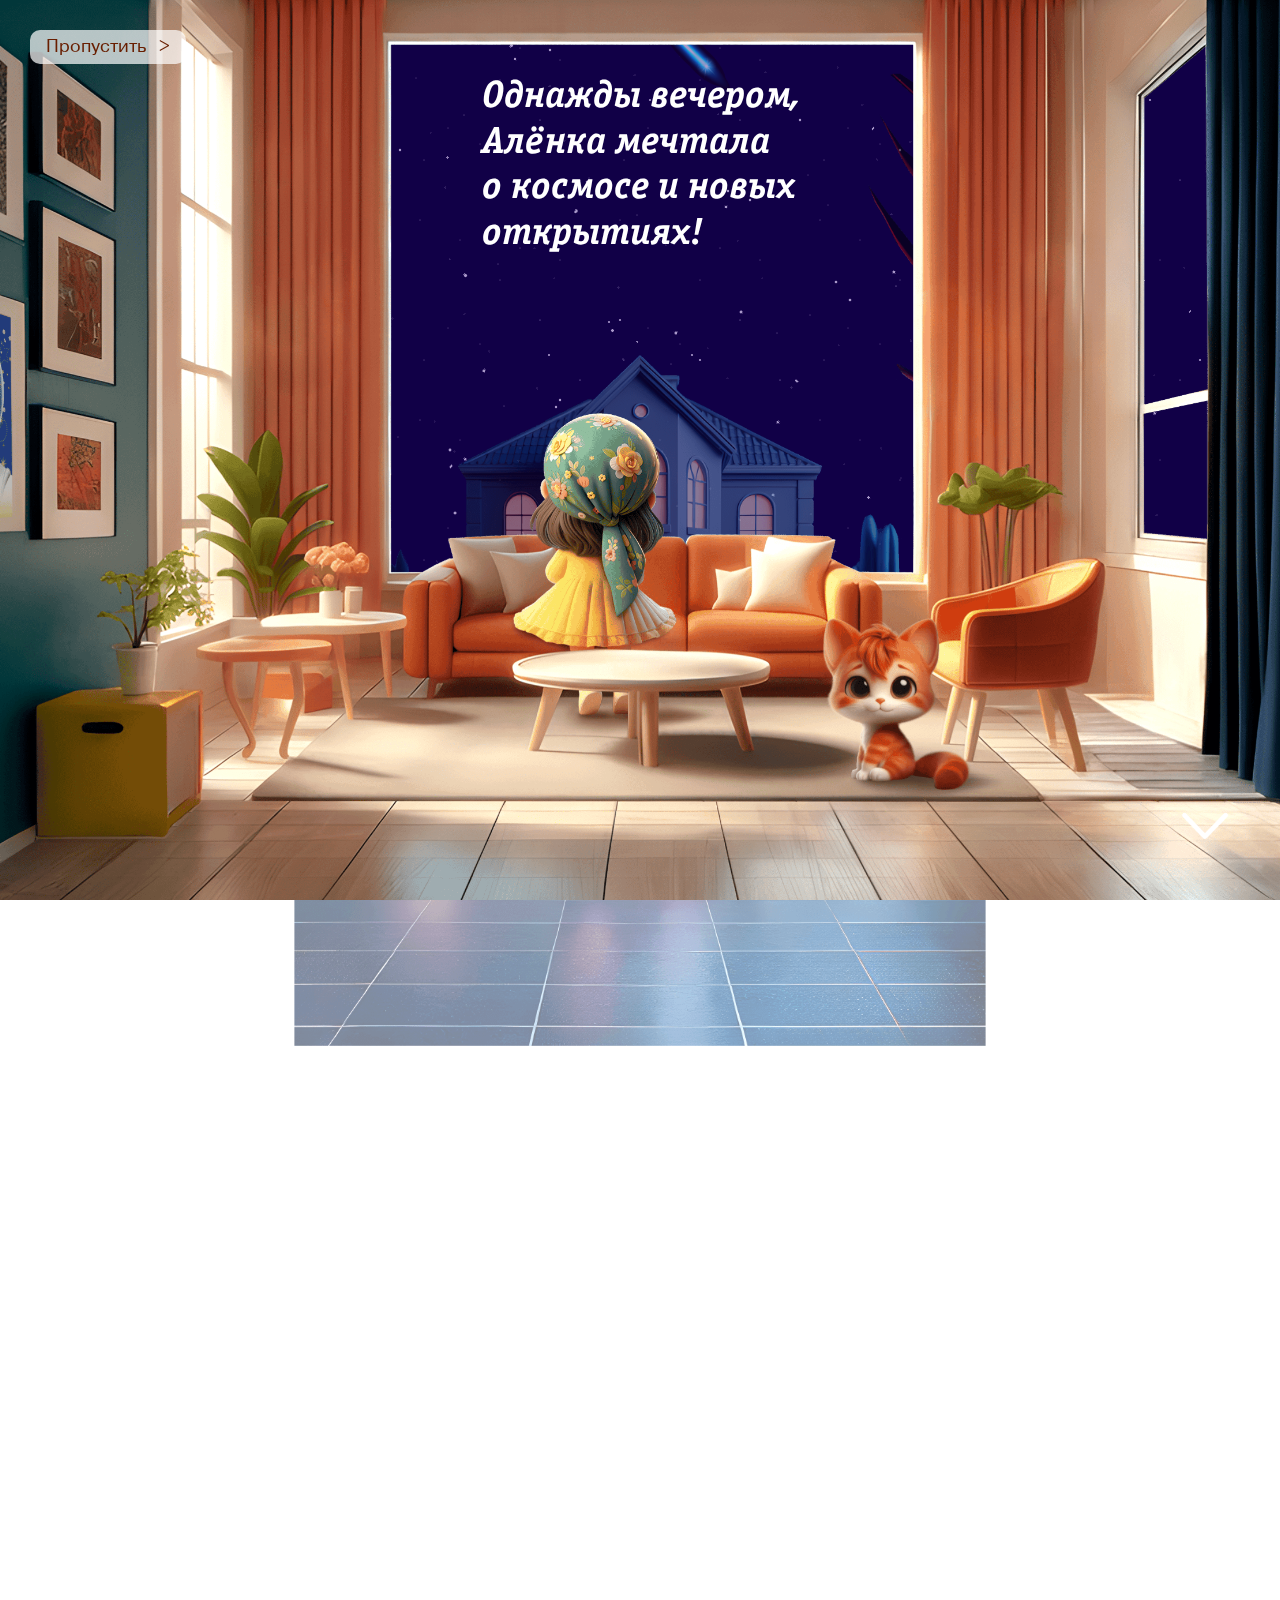
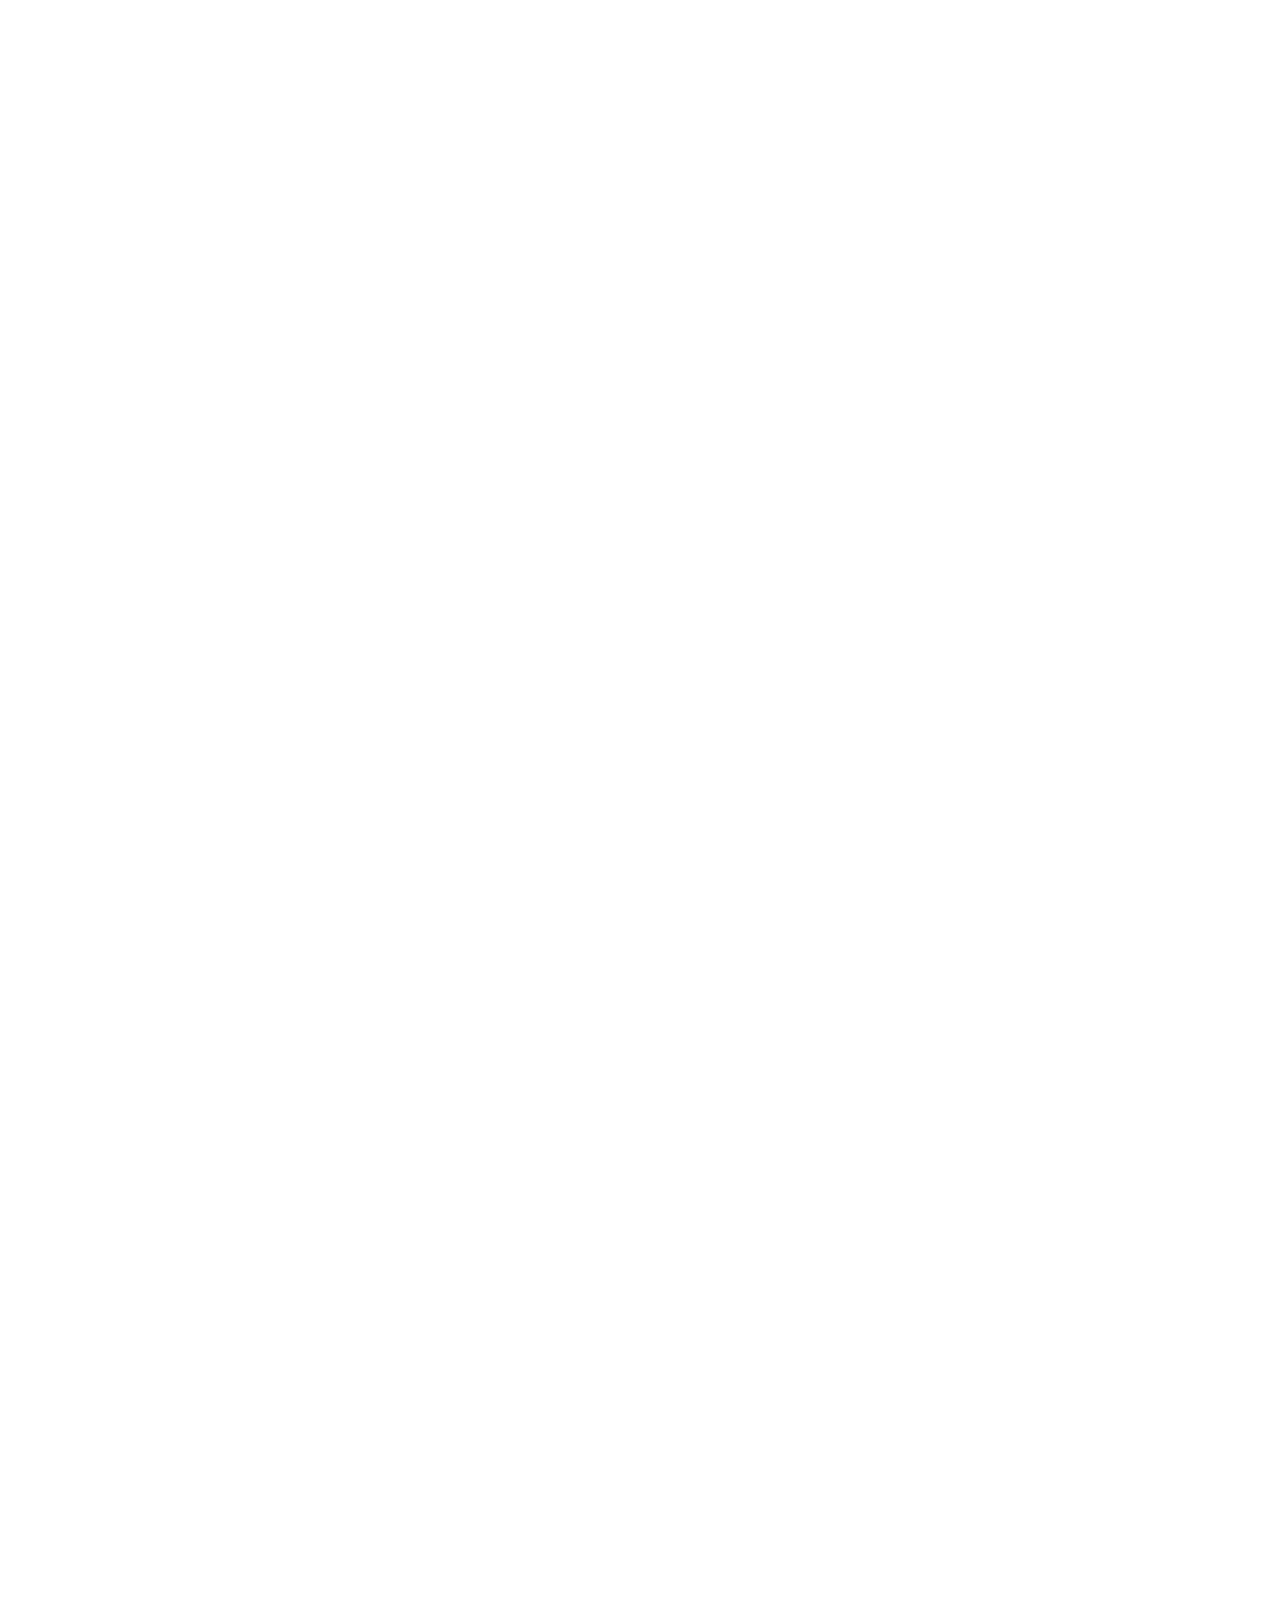
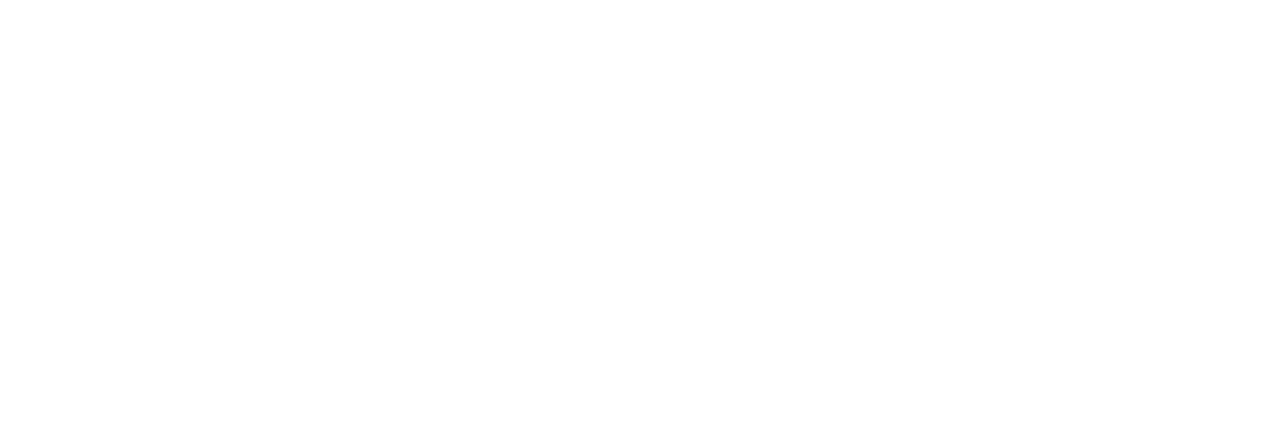
==== commit 0d8e9d58: "new challenges" ====
--- a/index.html
+++ b/index.html
@@ -99,13 +99,16 @@
           <button type="button" class="burger" data-js="burger"><span>burger</span></button>
         </div>
       </div>
+    </header>
+
+    <div class="header-rocket-wrapper">
       <div class="header__rocket cube">
         <div class="rocket">
           <img src="./assets/img/hero/raketa2.png" alt="Ракета" class="animated" />
           <img src="./assets/img/hero/raketa.png" alt="Ракета" />
         </div>
       </div>
-    </header>
+    </div>
 
     <main class="main" id="main">
       <!--Section--HERO-->
@@ -264,43 +267,23 @@
               из шоколадной вселенной «Взрывная карамель»!
             </h2>
             <div class="steps">
-              <p class="step-counter"><span data-js="step-counter">1</span>/3</p>
+              <p class="step-counter"><span data-js="step-counter">1</span>/2</p>
 
               <!--STEP 1-->
-              <div class="step active visible" data-step="1">
+              <div class="step" data-step="1">
                 <div class="step__text">
                   <h2 class="title">Укажи свой пол:</h2>
                 </div>
                 <div class="step__actions">
-                  <button type="button" class="button button--biege full" data-input="sex" data-tostep="2">Мужской</button>
-                  <button type="button" class="button button--biege full" data-input="sex" data-tostep="2">Женский</button>
+                  <button type="button" class="button button--biege full" data-tostep="2">Мужской</button>
+                  <button type="button" class="button button--biege full" data-tostep="2">Женский</button>
                 </div>
               </div>
 
               <!--STEP 2-->
-              <div class="step" data-step="2">
-                <div class="step__text">
-                  <h2 class="title">Выбери какой космический вкус тебе нравится / <br />в какой вселенной <br />ты бы хотел себя увидеть</h2>
-                </div>
-                <div class="step__actions">
-                  <button type="button" class="button button--biege full" data-input="taste" data-tostep="3">Взрывная карамель</button>
-                  <button type="button" class="button button--biege full" data-input="taste" data-tostep="3">Хрустящая сказка</button>
-                  <button type="button" class="button button--biege full" data-input="taste" data-tostep="3">Солёный крекер</button>
-                  <button type="button" class="button button--biege full" data-input="taste" data-tostep="3">Разноцветное драже</button>
-                </div>
-              </div>
-
-              <!--STEP 3-->
-              <div class="step" data-step="3">
+              <div class="step active visible" data-step="2">
                 <!--substep 1-->
-                <div class="step active visible" data-substep="1">
-                  <!--Показываем если мы НЕ зарегистрированы-->
-                  <!-- <div class="step__text full">
-                    <h3 class="title">Зарегистрируйся для того чтобы узнать кто ты из шоколадной вселенной «Взрывная карамель»!</h3>
-                    <button type="button" class="button button--biege" data-modal="registration">Зарегистрироваться</button>
-                  </div> -->
-
-                  <!--Показываем если мы зарегистрированы-->
+                <div class="step" data-substep="1">
                   <div class="step__text">
                     <h3 class="title">Загрузи свою фотографию и узнай кто ты из вселенной «Взрывная карамель»</h3>
                   </div>
@@ -326,19 +309,57 @@
                   </div>
                 </div>
 
-                <!--substep 3-->
-                <div class="step" data-substep="3">
+                <!--substep 2-->
+                <div class="step active visible" data-substep="2">
+                  <!--Ожидание ответа (2 варианта текста - 1) текст2) текст с кнопкой)-->
                   <div class="step__text final">
                     <div class="rocket">
                       <img src="./assets/img/hero/raketa2.png" alt="Ракета" class="animated" />
                       <img src="./assets/img/hero/raketa.png" alt="Ракета" />
                     </div>
-                    <b>
+                    <!-- <b>
                       Ракета в пути и примеряет на тебя новый образ! Обычно это быстро, но при турбулентности может занять до 12 часов. Фотографию
-                      можно будет скачать в личном кабинете.
+                      можно будет скачать в личном кабинете или подождать здесь, она скоро появится..
+                    </b> -->
+                    <b>Фотография появится здесь - <br />не закрывай страницу.</b>
+                    <button type="button" class="button button--biege" data-toStep="1">Не хочу ждать</button>
+                  </div>
+                  <!--Ожидание ответа конец-->
+
+                  <!--Фото не прошло модерацию-->
+                  <!-- <div class="step__text final">
+                    <div class="rejected-photo">
+                      <img src="./assets/img/slider/slide_error.png" alt="Фото отклонено" />
+                      <h4 class="biege">Фото не прошло модерацию</h4>
+                      <p>Убедись, что на фотографии именно ты, лицо не перекрыто <br />и повёрнуто на камеру</p>
+                      <button type="button" class="button button--biege" data-toStep="1">Сгенерировать еще</button>
+                    </div>
+                  </div> -->
+                  <!--Фото не прошло модерацию конец-->
+
+                  <!--Поделись своей фотографией в VK-->
+                  <!-- <div class="step__text final">
+                    <div class="shere-block shere-block--mini">
+                      <div class="shere-block__image">
+                        <img src="./assets/img/hero/shere.jpg" alt="Поделиться в вк" class="my-look" />
+                        <div class="shere-block__logos">
+                          <a href="./"><img src="./assets/img/svg/logo-promo-white.svg" alt="Поделиться в вк" /></a>
+                          <a href="./"><img src="./assets/img/svg/magnet.svg" alt="Поделиться в вк" /></a>
+                        </div>
+                      </div>
+                      <div class="shere-block__text">
+                        <h4 class="title">Смотри, кто я <br />в шоколадной <br />вселенной Алёнки <br />«Взрывная карамель»!</h4>
+                      </div>
+                    </div>
+                    <b class="shere-block-instructions">
+                      Поделись своей фотографией в ВК <br />
+                      с хэштегом <span>#Алёнка_в_космосе</span> и получи <br />
+                      шанс выиграть шоколадный набор. <br />
+                      Подробности в <a href="#" target="_blank">правилах акции</a>.
                     </b>
-                    <button type="button" class="button button--biege" data-toStep="1">В начало</button>
-                  </div>
+                    <button type="button" class="button button--biege" data-modal="registration">Зарегистрироваться</button>
+                  </div> -->
+                  <!--Поделись своей фотографией в VK конец-->
                 </div>
               </div>
             </div>
@@ -347,8 +368,8 @@
         <!--RUNNING TEXT-->
         <div class="hero__runtext">
           <div class="runText" data-runtext="left">
-            <div class="runText__inner">&nbsp;победители победители</div>
-            <div class="runText__inner">победители победители&nbsp;</div>
+            <div class="runText__inner">&nbsp;победители&nbsp;победители&nbsp;победители</div>
+            <div class="runText__inner">победители&nbsp;победители&nbsp;победители&nbsp;</div>
           </div>
         </div>
         <div class="planet planet--medium cube">
@@ -456,6 +477,7 @@
             <label class="label">
               <p class="label__text">Пароль</p>
               <input type="password" name="password" class="input" required />
+              <span class="show-password" data-js="show-password"></span>
             </label>
             <button type="submit" class="button button--submit">Войти</button>
             <ul class="modal__links">
--- a/assets/css/styles.min.css
+++ b/assets/css/styles.min.css
@@ -1 +1 @@
-:root{--color: #1fb946;--biege: #f4db6c;--biege-dark: #fdda52;--red: #d30e14;--button-hover: #af252a;--invalid: #d30e14;--blue-dark: #27007a;--black: #000000;--brown: #681e00;--white: #ffffff;--backdrop: rgba(0, 0, 0, 0.3);--nav-link-color: #05065a;--bg: #030025;--menu-gradient: linear-gradient(120deg, #f4db6c, #fff8d8, #f4db6c);--modal-bg-radial: radial-gradient(#d3c587 0%, #f4db6c 100%);--modal-bg: linear-gradient(90deg, rgba(244, 219, 108, 1) 0%, rgba(255, 255, 255, 1) 50%, rgba(244, 219, 108, 1) 100%);--paragmatica: "Pragmatica regular", verdana;--paragmatica-bold: "Pragmatica bold", verdana;--serif: "serif", sans-serif;font-synthesis:none;text-rendering:optimizeLegibility;-webkit-font-smoothing:antialiased;-moz-osx-font-smoothing:grayscale}.preloader{display:block;width:100%;height:100%;min-height:100vh;position:fixed;left:0px;top:0px;z-index:99999;pointer-events:all;overflow:hidden}.preloader .space-bg{background:var(--bg);transition:1s cubic-bezier(0.62, 0.18, 0.6, 0.91);opacity:1;height:150vh}.preloader .preloader__rocket{display:flex;flex-wrap:wrap;justify-content:center;align-items:center;align-content:center;width:100%;height:100%;position:absolute;transition:1s cubic-bezier(0.62, 0.18, 0.6, 0.91)}.preloader .preloader__rocket .rocket{left:auto;top:auto;width:150px;height:150px;transform:translate(-20%, 0%);transition:1s}.preloader.hidden{pointer-events:none}.preloader.hidden .space-bg{opacity:0}.preloader.hidden .rocket{opacity:0}@font-face{font-family:"Pragmatica regular";src:url("../fonts/ok-pragmatica-regular.woff2") format("woff2"),url("../fonts/ok-pragmatica-regular.woff") format("woff");font-weight:400;font-style:normal;font-display:swap}@font-face{font-family:"Pragmatica bold";src:url("../fonts/ok-pragmatica-bold.woff2") format("woff2"),url("../fonts/ok-pragmatica-bold.woff") format("woff");font-weight:600;font-style:normal;font-display:swap}@font-face{font-family:"serif";src:url("../fonts/serif.woff2") format("woff2"),url("../fonts/serif.woff") format("woff");font-weight:400;font-style:oblique;font-display:swap}*,*:before,*:after{box-sizing:border-box;margin:0;padding:0}html,body{height:100%;font-family:var(--paragmatica);-webkit-font-smoothing:antialiased;-moz-osx-font-smoothing:grayscale}header,footer{width:100%}img,picture{display:block;-o-object-fit:cover;object-fit:cover;max-width:100%}button{display:flex;flex-wrap:wrap;gap:12px;justify-content:center;align-items:center;align-content:center;outline:none;background:none;border:none;padding:0;cursor:pointer;outline:none;-webkit-tap-highlight-color:rgba(0,0,0,0)}a{display:inline-block;text-decoration:none;cursor:pointer;color:inherit;outline:none;-webkit-tap-highlight-color:rgba(0,0,0,0)}.cube:before{content:"";display:block;width:100%;padding-top:100%}input{outline:none}ul,menu,ol{list-style:none}input[type=date],input[type=time]{width:100%;min-width:100%;-webkit-appearance:none;-moz-appearance:none;appearance:none}h1,h2,h3,h4,h5,h6{display:block;font-weight:400;font-family:var(--serif);font-style:oblique}.title.title--h1{font-size:74px;line-height:1.05}@media screen and (max-width: 1279px){.title.title--h1{font-size:58px}}@media screen and (max-width: 767px){.title.title--h1{font-size:36px}}.title.title--h2{font-size:46px;line-height:1.2;text-transform:uppercase}.title.title--h2 strong{font-size:68px}@media screen and (max-width: 767px){.title.title--h2{font-size:24px}.title.title--h2 strong{font-size:34px}}.title.title--h3{font-size:40px;line-height:1.2}@media screen and (max-width: 1365px){.title.title--h3{font-size:36px}}@media screen and (max-width: 1279px){.title.title--h3{font-size:30px}}@media screen and (max-width: 1023px){.title.title--h3{font-size:40px}}.title.title--h4{font-size:30px;line-height:1.2}@media screen and (max-width: 1365px){.title.title--h4{font-size:28px}}@media screen and (max-width: 1279px){.title.title--h4{font-size:20px}}@media screen and (max-width: 767px){.title.title--h4{font-size:30px}}.subtitle{font-size:36px;line-height:1.3;color:var(--biege)}@media screen and (max-width: 1279px){.subtitle{font-size:30px}}@media screen and (max-width: 767px){.subtitle{font-size:20px}}@-webkit-keyframes rotate{from{transform:rotate(0deg)}to{transform:rotate(360deg)}}@keyframes rotate{from{transform:rotate(0deg)}to{transform:rotate(360deg)}}@-webkit-keyframes moveUpDown{0%{transform:translateY(0)}50%{transform:translateY(-8%)}100%{transform:translateY(0)}}@keyframes moveUpDown{0%{transform:translateY(0)}50%{transform:translateY(-8%)}100%{transform:translateY(0)}}@-webkit-keyframes raketa{0%{transform:skale(1) translate(0%, 0%)}50%{transform:scale(0.8) translate(5%, -5%)}100%{transform:translateY(1) translate(0%, 0%)}}@keyframes raketa{0%{transform:skale(1) translate(0%, 0%)}50%{transform:scale(0.8) translate(5%, -5%)}100%{transform:translateY(1) translate(0%, 0%)}}@-webkit-keyframes fallingStar{0%{transform:translate(-500px, -500px)}40%{transform:translate(-500px, -500px)}60%{transform:translate(3500px, 3500px)}to{transform:translate(3500px, 3500px)}}@keyframes fallingStar{0%{transform:translate(-500px, -500px)}40%{transform:translate(-500px, -500px)}60%{transform:translate(3500px, 3500px)}to{transform:translate(3500px, 3500px)}}.history{display:block;width:100%;height:100vh;position:fixed;left:0px;top:0px;z-index:9999;pointer-events:none;opacity:0;visibility:hidden;transition:opacity 1s;color:var(--white)}.history.active{pointer-events:all;opacity:1;visibility:visible}.history .button--white{position:absolute;left:50px;top:50px;z-index:10}@media screen and (max-width: 1439px){.history .button--white{left:30px;top:30px}}@media screen and (max-width: 1023px){.history .button--white{left:20px;top:20px;font-size:16px}}.history .scroll-down{position:absolute;right:100px;bottom:100px;z-index:10;width:70px;height:70px}@media screen and (max-width: 1439px){.history .scroll-down{width:50px;height:50px;right:50px;bottom:50px}}@media screen and (max-width: 1023px){.history .scroll-down{width:42px;height:42px;right:20px;bottom:75px}}.history-scens,.history-scens__item{position:absolute;width:100%;height:100vh;left:0px;top:0px;z-index:2;display:flex;flex-wrap:wrap;justify-content:center;align-items:center;align-content:center;pointer-events:all}.history-rocket-image{position:relative;width:300px;height:300px}@media screen and (max-width: 1023px){.history-rocket-image{width:200px;height:200px}}.history-scens__item{z-index:3;transition:1s cubic-bezier(0.62, 0.18, 0.6, 0.91)}.history-rocket{transition:1s cubic-bezier(0.62, 0.18, 0.6, 0.91) 0s;transform:scale(1) translate(-40%, 80%);opacity:0}.history-text__list{display:flex;flex-wrap:wrap;justify-content:center;align-items:center;align-content:center;position:absolute;width:100%;height:150px;bottom:60px;font-size:48px;line-height:1.25;font-family:var(--serif);font-style:oblique;color:var(--biege);margin-top:auto}@media screen and (max-width: 1439px){.history-text__list{bottom:40px;font-size:40px}}@media screen and (max-width: 1023px){.history-text__list{padding:0px 20px;font-size:28px;bottom:110px}.history-text__list br{display:none}}.history-text__list span{color:var(--white)}.history-text__list li{position:absolute;bottom:0px;text-align:center}.history-text__list li:nth-child(4){position:relative}.history-text__list li p{display:inline-block}@media screen and (max-width: 1023px){.history-text__list li{padding:0px 10px}}.history-text__list li:before{content:"“";font-size:300px;line-height:.5;position:absolute;right:100%;margin-right:-64px;opacity:.2;top:0px;font-family:var(--paragmatica)}@media screen and (max-width: 1439px){.history-text__list li:before{font-size:200px;margin-right:-50px}}@media screen and (max-width: 1023px){.history-text__list li:before{margin-right:0px;right:auto;left:-10px}}.history-text{transform:translate(0%, 0%);opacity:1}.history-text .history-text__item{transition:.3s ease-in-out .35s;opacity:0}.meteorits{background:url("../img/history/meteorites.png") no-repeat right top;background-size:auto 100%;transform:scale(1) translate(40%, -40%);opacity:0}@media screen and (max-width: 1023px){.meteorits{background:url("../img/history/meteorites_mobil.png") no-repeat right top;background-size:100% auto;transform:scale(1) translate(50%, -20%)}}.magnit-galaxy{background:url("../img/history/magneto.png") no-repeat right top;background-size:auto 80%;transform:scale(1) translate(40%, -40%);opacity:0}@media screen and (max-width: 1023px){.magnit-galaxy{background:url("../img/history/magneto_mobil.png") no-repeat center top;background-size:140% auto}}.magnit-logo{transform:translate(0%, -30%)}.magnit-logo img{position:absolute;top:60px}@media screen and (max-width: 1439px){.magnit-logo img{top:50px;width:120px}}@media screen and (max-width: 1023px){.magnit-logo img{top:20px;right:20px;width:120px}}.magnit-logo2{transform:translate(0%, -30%)}.magnit-logo2 img{position:absolute;width:192px;top:60px}@media screen and (max-width: 1439px){.magnit-logo2 img{top:50px;width:120px}}@media screen and (max-width: 1023px){.magnit-logo2 img{top:20px;right:20px;width:140px}}.karamel-planet{transform:translate(10%, -30%);opacity:0}@media screen and (max-width: 1023px){.karamel-planet{transform:translate(40%, 0%)}}.karamel-planet .planet{transition:1s cubic-bezier(0.62, 0.18, 0.6, 0.91);transform:scale(0);position:absolute;right:0px;top:0px;width:130vh}@media screen and (max-width: 1023px){.karamel-planet .planet{width:80vh}}.karamel-planet .planet img{-webkit-animation:moveUpDown 5s ease-in-out infinite;animation:moveUpDown 5s ease-in-out infinite}.final-slide{display:flex;flex-wrap:wrap;justify-content:center;align-items:center;align-content:center;transform:translate(0%, 20%);opacity:0;transition:.8s cubic-bezier(0.62, 0.18, 0.6, 0.91)}.final-slide .final-slide-container{display:flex;flex-wrap:wrap;justify-content:center;align-items:center;align-content:center;width:100%;max-width:1200px}@media screen and (max-width: 1439px){.final-slide .final-slide-container{max-width:1024px}}@media screen and (max-width: 1279px){.final-slide .final-slide-container{max-width:calc(100% - 100px)}.final-slide .final-slide-container br{display:none}}@media screen and (max-width: 1023px){.final-slide .final-slide-container{max-width:calc(100% - 40px)}}.final-slide .final-slide__text{width:50%}@media screen and (max-width: 1023px){.final-slide .final-slide__text{width:100%;order:2}}.final-slide .final-slide__text h2{font-size:48px;line-height:1.2;color:var(--biege)}@media screen and (max-width: 1439px){.final-slide .final-slide__text h2{font-size:40px}}@media screen and (max-width: 1023px){.final-slide .final-slide__text h2{font-size:28px;text-align:center}.final-slide .final-slide__text h2 br:nth-child(1){display:block}}.final-slide .final-slide__text h2 span{color:var(--white)}.final-slide .final-slide__image{position:relative;width:50%}@media screen and (max-width: 1023px){.final-slide .final-slide__image{width:90%}}.intro-text{transform:translate(0%, -50%)}@media screen and (max-width: 1023px){.intro-text{transform:translate(0%, -100%)}}.intro-text h2{position:absolute;top:8%;font-family:var(--serif);font-style:oblique;font-size:44px;font-weight:400;line-height:1.2;text-align:left}@media screen and (max-width: 1439px){.intro-text h2{font-size:38px}}@media screen and (max-width: 1023px){.intro-text h2{font-size:28px}}.home-inside{background:url("../img/history/home_inside.png") no-repeat center center/cover;transform:scale(2) translate(0%, 20%);opacity:0}@media screen and (max-width: 1023px){.home-inside{background:url("../img/history/home_inside_mobil.png") no-repeat center center/cover;transform:scale(5) translate(0%, 5%)}}.home-outside{height:200%;background:url("../img/history/home.png") no-repeat center bottom/cover;transform:scale(1.7) translate(0%, 50%);opacity:1}@media screen and (max-width: 1023px){.home-outside{height:125%;transform:scale(1) translate(0%, 110%);background:url("../img/history/home_mobil.png") no-repeat center bottom/cover}}.scene--7 .final-slide{transition:.5s ease-out .5s;transform:translate(0%, 0%);opacity:1}.scene--7 .history-text{transform:translate(0%, 30%);opacity:0}.scene--7 .history-text__item--4{opacity:1}@media screen and (max-width: 1023px){.scene--7 .history-text__item--4{font-size:26px}}.scene--7 .magnit-logo2{transform:scale(1) translate(0%, 0%)}.scene--6 .history-text__item--4{opacity:1}@media screen and (max-width: 1023px){.scene--6 .history-text__item--4{font-size:26px}}.scene--6 .history-rocket{transform:scale(0.3) translate(100%, -10%);opacity:0}.scene--6 .magnit-galaxy{transform:scale(3) translate(0%, 0%);opacity:0}.scene--6 .karamel-planet{opacity:1}@media screen and (max-width: 1023px){.scene--6 .karamel-planet{transform:translate(65%, -10%)}}.scene--6 .karamel-planet .planet{transform:scale(1)}.scene--5 .history-text__item--3{opacity:1}@media screen and (max-width: 1023px){.scene--5 .history-text__item--3{color:var(--white)}}.scene--5 .meteorits{transform:scale(1) translate(-100%, 100%);opacity:0}.scene--5 .magnit-galaxy{transform:scale(1) translate(0%, 0%);opacity:1}@media screen and (max-width: 1023px){.scene--5 .magnit-galaxy{transform:scale(1) translate(0%, 5%)}}.scene--5 .magnit-logo{transform:scale(1) translate(0%, 0%)}.scene--5 .history-rocket{transform:scale(0.3) translate(55%, 20%);opacity:1}@media screen and (max-width: 1023px){.scene--5 .history-rocket{transform:scale(0.2) translate(-190%, -30%)}}.scene--4 .history-rocket{transform:scale(0.5) translate(-40%, 60%);opacity:1}@media screen and (max-width: 1023px){.scene--4 .history-rocket{transform:scale(0.5) translate(-60%, -5%)}}.scene--4 .history-text__item--2{opacity:1}@media screen and (max-width: 1023px){.scene--4 .history-text__item--2{color:var(--white)}}.scene--4 .meteorits{transform:scale(1) translate(5%, -10%);opacity:1}@media screen and (max-width: 1023px){.scene--4 .meteorits{transform:scale(1) translate(0%, 0%)}}.scene--3 .history-rocket{transform:scale(1) translate(0%, 0%);opacity:1}.scene--3 .history-text__item--1{opacity:1}.scene--2 .home-outside{transform:scale(1) translate(0%, -35%);opacity:1}@media screen and (max-width: 1023px){.scene--2 .home-outside{transform:scale(1) translate(0%, -10%)}}.scene--2 .history-text{transform:translate(0%, 30%);opacity:0}.scene--2 .history-text__item--1{opacity:1}.scene--1 .intro-text{transform:translate(0%, 0%)}@media screen and (max-width: 1023px){.scene--1 .intro-text{transform:translate(0%, 22%)}}.scene--1 .home-outside{transform:scale(0.54) translate(0%, -35%);opacity:.5}@media screen and (max-width: 1023px){.scene--1 .home-outside{transform:scale(0.5) translate(0%, 0%)}}.scene--1 .home-inside{transform:scale(1) translate(0%, 0%);opacity:1}.scene--1 .history-text{transform:translate(0%, 30%);opacity:0}.section--promo{color:var(--white);height:auto;min-height:100vh;overflow:hidden}.section--promo .section-container{padding:0px 20px;justify-content:flex-start;align-items:center;align-content:center;height:100%;min-height:100vh;width:80%;min-width:1200px;max-width:80%}@media screen and (min-width: 1441px){.section--promo .section-container{min-width:1300px;padding-top:50px;padding-bottom:50px}}.promo-logo{position:absolute;top:15px;width:174px}@media screen and (max-width: 767px){.promo-logo{width:30px}}.promo{display:flex;width:100%;justify-content:center;align-items:center;align-content:center;margin-bottom:auto}.promo .magnet{width:200px;margin-left:auto;position:relative;right:-80px}.promo__text{display:flex;max-width:580px;flex-wrap:wrap;gap:20px;width:47%}.promo__image{position:relative;display:grid;place-items:center;max-width:646px;width:53%;margin-top:50px}.promo__image:before{content:"";display:block;width:100%;padding-top:100%}.promo-title{font-size:64px;line-height:1}.promo-subtitle{font-size:34px;color:var(--biege);line-height:1.2;margin-top:20px;max-width:448px}.promo-subtitle.hidden{display:none}.date-counter{display:inline-flex;gap:10px;margin:30px 0px}.date-counter li{display:grid;place-items:center;width:120px;height:82px;border-radius:16px;z-index:1;padding:12px;padding-top:8px;background:var(--white)}.date-counter li span{font-size:14px;line-height:1;color:var(--blue-dark)}.date-counter li p{font-family:var(--serif);font-style:oblique;font-size:48px;line-height:1;color:var(--red)}.promo-rocket{display:block;width:200px;position:absolute;right:3.2%;top:2.5%}@media screen and (max-width: 1440px){.promo-logo{width:140px}.promo .magnet{width:160px}.promo-title{font-size:56px}.promo-subtitle{font-size:28px;max-width:378px}.date-counter{margin:20px 0px}.promo-rocket{width:130px;right:3.5%}}@media screen and (max-width: 1366px){.promo{justify-content:space-between}.promo .magnet{width:130px;right:0px}.promo-title{font-size:54px}.promo-subtitle{font-size:22px;max-width:294px}.section--promo .section-container{width:84%;min-width:auto;max-width:84%}.promo__image{max-width:550px;margin-top:30px}.date-counter{margin:10px 0px}}@media screen and (max-width: 1279px){.promo-title{font-size:36px}.date-counter li{width:90px;height:60px;border-radius:12px;z-index:1;padding:8px}.date-counter li span{font-size:11px}.date-counter li p{font-size:34px}.promo-subtitle{font-size:20px;max-width:304px}.promo-logo{width:110px}.promo-title{width:100%}}@media screen and (max-width: 1023px){.section--promo .section-container{display:block;padding:40px 20px;margin:0 auto;height:100%;min-height:100vh;width:100%;min-width:320px;max-width:100%}.promo-title{margin-top:10px}.promo-subtitle{text-align:center;margin:0 auto;display:none}.promo-subtitle.hidden{display:block;margin-bottom:20px;margin-top:20px}.promo-logo{position:relative;left:50%;transform:translate(-100%, 0%);top:0px;width:130px;margin-bottom:-56px}.promo .magnet{width:98px;left:50%;margin-left:26px;margin-top:15px}.promo{max-width:400px;justify-content:center;flex-wrap:wrap;margin:0 auto}.promo__text{max-width:100%;flex-wrap:nowrap;flex-direction:column;gap:20px;width:100%}.promo__image{max-width:100%;width:100%;margin-top:30px}.section--promo .planet.planet--small{display:none}.promo-rocket{width:100px;position:absolute;right:auto;left:50%;transform:translate(-50%, 230px);margin-left:130px;z-index:10}}.section--hero{color:var(--white);padding-top:68px;overflow:hidden}@media screen and (max-width: 767px){.section--hero{padding-top:50px}.section--hero .hero__runtext{margin-bottom:20px}}.section--hero .planet.planet--small{transform:translate(-50%, 100px);z-index:0}@media screen and (max-width: 1023px){.section--hero .planet.planet--small{left:auto;right:0px;transform:translate(40%, 150px)}}@media screen and (max-width: 767px){.section--hero .planet.planet--small{width:109px;transform:translate(50%, 70px) scaleX(-1)}}.section--hero .scroll-down{margin:0 auto;margin-top:-70px;position:relative;z-index:2}@media screen and (max-width: 1279px){.section--hero .scroll-down{margin-top:-50px}}@media screen and (max-width: 1023px){.section--hero .scroll-down{margin:0;margin-top:-50px;margin-left:auto}}@media screen and (max-width: 767px){.section--hero .scroll-down{margin-top:-30px}}@media screen and (max-width: 767px){.section--hero .section-container{padding-top:50px;padding-bottom:0px}}.rocket{display:block;position:absolute;left:0px;top:0px;width:100%;height:100%}.rocket img{position:absolute;left:0px;bottom:0px;width:100%;height:100%}.rocket img.animated{-webkit-animation:raketa .3s ease-out infinite;animation:raketa .3s ease-out infinite}.heroImageScene{position:absolute;width:100%;height:100%;left:0px;top:0px;transform:rotate(11deg)}.heroImageScene img{position:absolute;width:100%;height:100%;left:0px;top:0px;-webkit-user-select:none;-moz-user-select:none;-ms-user-select:none;user-select:none}.heroImageScene img.animated{top:4%;-webkit-animation:moveUpDown 3s ease-in-out infinite;animation:moveUpDown 3s ease-in-out infinite}.hero{display:flex;flex-wrap:wrap;width:100%;justify-content:space-between;align-items:flex-start;align-content:flex-start;position:relative;margin-top:46px;z-index:2}@media screen and (max-width: 767px){.hero{margin-top:0px}}.hero__text{display:flex;position:relative;flex-direction:column;gap:38px;width:55%}@media screen and (max-width: 1023px){.hero__text{width:100%}}@media screen and (max-width: 767px){.hero__text{gap:14px}}.hero__text .magnet-logo{width:192px;margin-left:auto;margin-bottom:-50px;margin-right:-50px}@media screen and (max-width: 1279px){.hero__text .magnet-logo{margin-bottom:-25px;margin-right:-25px;width:150px}}@media screen and (max-width: 1023px){.hero__text .magnet-logo{order:3;margin-bottom:0px;margin-right:0px;margin-top:-40px}}@media screen and (max-width: 767px){.hero__text .magnet-logo{width:128px;margin-top:-20px;margin-bottom:20px}}.hero__text .title{max-width:640px}@media screen and (max-width: 1023px){.hero__text .title{max-width:550px;order:1}}@media screen and (max-width: 767px){.hero__text .title{max-width:325px}}.hero__text .subtitle{max-width:620px}@media screen and (max-width: 1023px){.hero__text .subtitle{order:2}}@media screen and (max-width: 767px){.hero__text .subtitle{max-width:310px}}.hero__image{width:45%}@media screen and (max-width: 1023px){.hero__image{width:100%;max-width:600px;margin:0 auto}}.hero__image .hero__image-wrapper{display:block;width:620px;position:relative}@media screen and (max-width: 1279px){.hero__image .hero__image-wrapper{width:110%}}@media screen and (max-width: 1023px){.hero__image .hero__image-wrapper{width:100%}}.scroll-down{width:54px;height:54px}@media screen and (max-width: 767px){.scroll-down{width:32px;height:32px}}.hero__runtext{display:block;position:relative;width:1000%;z-index:1}@media screen and (max-width: 767px){.hero__runtext{margin-bottom:20px}}.section--rules{padding-top:70px;padding-bottom:100px;z-index:2}.rules{display:flex;width:100%;flex-wrap:wrap;justify-content:center;align-items:flex-start;align-content:flex-start;position:relative;gap:50px;padding:24px 30px;border-radius:46px;background:radial-gradient(70% 240.71% at 49.62% 52.1%, rgba(255, 255, 255, 0.9) 0%, rgba(244, 219, 108, 0.9) 100%);color:var(--brown);text-align:center;counter-reset:item;z-index:1}.rules li{position:relative;width:calc((100% - 200px)/5)}.rules li:before{content:counter(item, decimal-leading-zero);counter-increment:item;font-family:var(--serif);font-style:oblique;font-size:128px;line-height:1;opacity:.1}.rules li .button{position:absolute;width:204px;left:50%;transform:translate(-50%, 0%)}.rules li .title{position:relative;width:calc(100% + 50px);transform:translate(-25px, 0%);color:var(--red);margin-bottom:4px;margin-top:-45px}.rules li p{font-size:18px;line-height:1.1;margin-bottom:8px}@media screen and (max-width: 1365px){.rules{gap:20px}.rules li{width:calc((100% - 80px)/5)}.rules li:before{font-size:100px}.rules li .title{width:calc(100% + 20px);transform:translate(-10px, 0%);margin-top:-40px}.rules li p{font-size:16px}}@media screen and (max-width: 1279px){.rules{gap:10px}.rules li{width:calc((100% - 40px)/5)}.rules li:before{font-size:100px}.rules li .title{width:calc(100% + 10px);transform:translate(-5px, 0%)}.rules li p{font-size:15px}}@media screen and (max-width: 1023px){.rules{gap:10px;padding-bottom:40px}.rules li{position:static;width:calc((100% - 10px)/2)}.rules li:before{font-size:100px}.rules li .title{width:100%;transform:translate(0px, 0%);margin-top:-52px}.rules li p{font-size:18px}.rules li .button{bottom:-25px}}@media screen and (max-width: 767px){.rules{gap:24px;padding:20px;padding-bottom:40px;margin-bottom:320px;border-radius:32px}.rules li{width:100%}.rules li:before{font-size:128px}.rules li p br{display:none}.rules li .button{bottom:-25px}}.section--prizes{z-index:3;text-align:center;overflow:visible;color:var(--brown)}.section--prizes .section-container{z-index:2}@media screen and (max-width: 767px){.section--prizes .button.button--big{margin-bottom:0px;position:absolute;left:50%;min-width:300px;transform:translate(-50%, 0%);top:calc(100% + 8px)}}.prizes{display:flex;flex-wrap:wrap;justify-content:center;align-items:flex-end;align-content:flex-end;margin-top:30px;margin-bottom:30px}.prizes .title{text-transform:uppercase}.prizes__primary{width:25%}@media screen and (max-width: 1023px){.prizes__primary{width:100%;margin-bottom:40px}}.prizes__primary .prize{background:var(--white);padding-top:40px}@media screen and (max-width: 767px){.prizes__primary .prize{padding-bottom:30px}}.prize__list{width:75%}@media screen and (max-width: 1023px){.prize__list{width:100%}}.prize__list>.title{font-size:32px;margin-bottom:-20px}@media screen and (max-width: 1023px){.prize__list>.title{margin-bottom:0px}}@media screen and (max-width: 767px){.prize__list>.title{max-width:280px;margin:0 auto}}.prize__list ul{display:flex;flex-wrap:wrap;justify-content:center;align-items:flex-end;align-content:flex-end}.prize__list ul li{width:33.333333%}@media screen and (max-width: 1023px){.prize__list ul li{width:100%}}.prize{border-radius:46px;padding:20px;max-width:500px;margin:0 auto;z-index:1}@media screen and (max-width: 767px){.prize{padding-bottom:0px}}.prize .prize__image{max-width:300px;margin:0 auto}.prize h4.title{margin-top:-20px;margin-bottom:20px;min-height:72px;color:var(--red)}@media screen and (max-width: 1365px){.prize h4.title{min-height:67.19px;margin-bottom:10px}}@media screen and (max-width: 1279px){.prize h4.title{min-height:48px}}@media screen and (max-width: 1023px){.prize h4.title{font-size:30px;min-height:1px}}.prize p{font-size:15px;line-height:1.125;min-height:64.5px}@media screen and (max-width: 1365px){.prize p{font-size:14px;min-height:63px}}@media screen and (max-width: 1279px){.prize p{font-size:11px;min-height:54px}}@media screen and (max-width: 1023px){.prize p{font-size:16px;min-height:1px}}@media screen and (max-width: 767px){.prize p{max-width:280px;margin:0 auto}}.section--test{overflow:hidden;color:var(--white);z-index:0}.section--test .section-container{justify-content:center}.test{width:100%;margin-top:100px}@media screen and (max-width: 767px){.test{margin-top:250px}}.test .title--h2{max-width:634px;text-align:center;padding-top:50px;margin:0 auto}.test .title--h2 strong{color:var(--biege)}.step-counter{display:inline-block;color:var(--red);font-family:var(--serif);font-style:oblique;font-size:32px;transition:.3s;opacity:1}.step-counter.hidden{opacity:0}@media screen and (max-width: 767px){.step-counter{display:block;width:100%;margin-bottom:5px;font-size:20px}}.steps{display:block;width:100%;max-width:1000px;margin:40px auto;height:auto}@media screen and (max-width: 1023px){.steps{min-height:auto}}.step{display:none;width:100%;position:relative;padding:0px 50px;color:var(--biege);opacity:0;visibility:hidden;pointer-events:none;transition:opacity .3s}@media screen and (max-width: 767px){.step{padding:0px}}.step>.step{padding:0px}.step.active{display:inline-block}@media screen and (max-width: 1023px){.step.active{display:flex;flex-wrap:wrap;justify-content:center}}.step.visible{opacity:1;visibility:visible;pointer-events:all}.step .white{color:var(--white)}.step__text{display:inline-flex;flex-wrap:wrap;justify-content:flex-start;align-items:flex-start;align-content:flex-start;gap:24px;width:55%;max-width:488px;float:left}@media screen and (max-width: 1023px){.step__text{width:100%;max-width:100%;float:none}}.step__text.full{width:100%;max-width:650px}.step__text.final{display:flex;flex-direction:column;justify-content:center;align-items:center;align-content:center;width:100%;max-width:100%}.step__text.final .rocket{position:relative;width:230px;height:230px}.step__text.final b{display:block;max-width:600px;margin:0 auto;text-align:center}.step__text.final .button{min-width:400px;margin-top:10px}@media screen and (max-width: 767px){.step__text.final .button{min-width:100%}}.step__text h2{font-size:48px;line-height:1}@media screen and (max-width: 1023px){.step__text h2{margin-bottom:40px}}@media screen and (max-width: 767px){.step__text h2{font-size:32px;margin-bottom:30px}}.step__text h3{font-size:46px;line-height:1}@media screen and (max-width: 1023px){.step__text h3{margin-bottom:40px}}@media screen and (max-width: 767px){.step__text h3{font-size:32px;margin-bottom:30px}}.step__text b{font-size:32px;line-height:1;font-family:var(--serif);font-style:oblique}@media screen and (max-width: 767px){.step__text b{font-size:24px}}.step__text p{font-size:24px;line-height:1.2;margin-top:36px}@media screen and (max-width: 767px){.step__text p{font-size:14px}}.step__text span,.step__text p{color:var(--white)}.step__actions{display:inline-flex;flex-wrap:wrap;justify-content:flex-start;align-items:flex-start;align-content:flex-start;gap:30px;width:44%;max-width:400px;float:right}@media screen and (max-width: 1023px){.step__actions{width:100%;float:none}}.step__actions .form{max-width:100%;width:100%}.step__actions .form .file-reset{right:20px;top:20px}.step__actions .form .download-file{width:100%;height:400px}@media screen and (max-width: 767px){.step__actions .form .download-file{height:280px}}.step__actions .form .label-for-file{width:100%;max-width:100%;height:100%;border:2px dashed var(--biege);border-radius:46px;background-color:rgba(0,0,0,0);display:flex;flex-direction:column;align-items:center;justify-content:center;position:relative;z-index:1}@media screen and (max-width: 767px){.step__actions .form .label-for-file{border-radius:30px}}.step__actions .form .label-for-file.invalid{border:2px dashed var(--invalid)}.step__actions .form .label-for-file.loaded{border:none}.step__actions .form .label-for-file .label__text{margin:0;font-size:24px;color:gray}.step__actions .form .label-for-file img{position:absolute;width:100px;height:90px}.section--lk .section-container{z-index:2}.section--lk .bg-lines{min-height:120vh}.section--lk .hero__runtext{margin-bottom:10px}@media screen and (max-width: 767px){.section--lk{margin-top:0px}.section--lk .planet.planet--small{width:109px;transform:translate(50%, 230px) scaleX(-1)}}.lk-hero{width:100%}.lk-hero .title{text-align:center;margin-top:100px;margin-bottom:30px}@media screen and (max-width: 767px){.lk-hero .title{margin-top:0px}}.user-info{display:flex;flex-wrap:wrap;width:100%;max-width:420px;margin:0 auto;gap:14px;position:relative;z-index:4}.user-info li{width:100%;text-align:center}.user-info h2{font-size:32px;line-height:1;color:var(--biege)}@media screen and (max-width: 767px){.user-info h2{font-size:28px}}.user-info a{display:inline-flex;justify-content:center;align-items:center;align-content:center;font-size:16px;gap:6px;border-bottom:1px solid rgba(255,255,255,0);transition:.3s}.user-info a:hover span{border-bottom:1px solid rgba(255,255,255,.8)}.user-info button{margin:0 auto;cursor:pointer;color:var(--white);border-bottom:1px solid rgba(255,255,255,.8);opacity:.5;transition:.3s}.user-info button:hover{opacity:1;color:var(--biege);border-bottom:1px solid var(--biege)}.section.section--winners{z-index:2}.section--concave{position:relative;z-index:2;margin-top:-20px;padding-top:20px;padding-bottom:30px;background:radial-gradient(70% 243.12% at 49.62% 52.62%, #ffffff 0%, #f4db6c 100%)}.section--concave::after{content:"";position:absolute;height:45px;top:-45px;left:0;right:0;background:radial-gradient(70% 243.12% at 49.62% 52.62%, #ffffff 0%, #f4db6c 100%);mask-image:url('data:image/svg+xml;utf8,<svg xmlns="http://www.w3.org/2000/svg" viewBox="0 0 100 100" preserveAspectRatio="none"><path d="M 0 0 Q 50 15 100 0 L 100 100 Q 50 85 0 100 Z" fill="white"/></svg>');-webkit-mask-image:url('data:image/svg+xml;utf8,<svg xmlns="http://www.w3.org/2000/svg" viewBox="0 0 100 100" preserveAspectRatio="none"><path d="M 0 0 Q 50 200 100 0 L 100 100 Q 50 100 0 100 Z" fill="white"/></svg>');mask-size:100% 100%;-webkit-mask-size:100% 100%;mask-repeat:no-repeat;-webkit-mask-repeat:no-repeat}.section--concave::before{content:"";position:absolute;height:45px;left:0;right:0;bottom:-45px;background:radial-gradient(70% 243.12% at 49.62% 52.62%, #ffffff 0%, #f4db6c 100%);mask-image:url('data:image/svg+xml;utf8,<svg xmlns="http://www.w3.org/2000/svg" viewBox="0 0 100 100" preserveAspectRatio="none"><path d="M 0 0 Q 50 15 100 0 L 100 100 Q 50 85 0 100 Z" fill="white"/></svg>');-webkit-mask-image:url('data:image/svg+xml;utf8,<svg xmlns="http://www.w3.org/2000/svg" viewBox="0 0 100 100" preserveAspectRatio="none"><path d="M 0 0 Q 50 0 100 0 L 100 100 Q 50 -100 0 100 Z" fill="white"/></svg>');mask-size:100% 100%;-webkit-mask-size:100% 100%;mask-repeat:no-repeat;-webkit-mask-repeat:no-repeat}.section--concave .button{margin:0 auto;margin-bottom:-64px}@media screen and (max-width: 1023px){.section--concave::after{height:30px;top:-30px}.section--concave::before{height:30px;bottom:-30px}.section--concave .button{margin-bottom:-68px}}@media screen and (max-width: 767px){.section--concave::after{height:15px;top:-15px}.section--concave::before{height:15px;bottom:-15px}.section--concave .button{margin-bottom:-70px;transform:translate(0%, 8px)}}.section--slider{padding-top:150px;background-size:100% auto;text-align:center;color:var(--white);overflow:hidden;z-index:0}.section--slider .title{width:100%}.section--slider .title span{color:var(--biege)}.section--slider .title br:nth-child(1){display:none}@media screen and (max-width: 454px){.section--slider .title br:nth-child(1){display:block}}@media screen and (max-width: 767px){.section--slider{padding-top:100px}}.subtitle.subtitle--lk{font-size:24px;line-height:1.2;max-width:680px;margin:0 auto;margin-top:34px}.subtitle.subtitle--lk a{color:var(--white);border-bottom:1px solid var(--white)}@media screen and (max-width: 767px){.subtitle.subtitle--lk{font-size:18px}.subtitle.subtitle--lk br{display:none}}.slider-button{display:flex;flex-wrap:wrap;justify-content:center;align-items:center;align-content:center;width:100%;gap:33px;margin-top:55px;position:relative;overflow:hidden}@media screen and (max-width: 1279px){.slider-button{flex-direction:column}}.slider-button .try-count{position:absolute;margin-left:720px}@media screen and (max-width: 1279px){.slider-button .try-count{position:relative;margin-left:0px}}.try-count{display:inline-block;color:var(--biege);font-family:var(--serif);font-style:oblique;font-size:24px;line-height:1}.look{display:flex;flex-wrap:wrap;justify-content:space-between;align-items:center;align-content:flex-end;width:400px;padding:30px;border-radius:46px;position:relative;z-index:1;overflow:hidden;background:var(--black)}.look:before{content:"";display:block;width:100%;padding-top:135%}.look img{position:absolute;left:0px;top:0px;width:100%;height:100%;opacity:1;transition:.3s;-webkit-user-select:none;-moz-user-select:none;-ms-user-select:none;user-select:none;pointer-events:none}.look:hover img{opacity:.7}.look:hover .look__buttons{transform:translate(0px, 0px);opacity:1}.swiper--look{margin-top:40px;width:100%;overflow:visible}.swiper--look .swiper-slide{width:auto}@media screen and (max-width: 767px){.look{width:302px;padding:20px;border-radius:34px}.look:hover img{opacity:1}}.look__buttons{display:flex;width:calc(100% - 60px);flex-wrap:wrap;justify-content:space-between;align-items:center;position:absolute;left:30px;bottom:30px;transition:.3s;transform:translate(0px, 10px);opacity:0}@media screen and (max-width: 767px){.look__buttons{opacity:1;transform:translate(0px, 0px);left:20px;bottom:20px;width:calc(100% - 40px)}}.look__buttons .button.button--biege{font-size:20px;height:54px;padding:0px 24px}@media screen and (max-width: 767px){.look__buttons .button.button--biege{font-size:16px;height:40px;padding:0px 16px;transform:translate(0px, 0px)}}.body{display:flex;width:100%;height:100vh;flex-direction:column;justify-content:space-between;align-items:center;align-content:flex-start;position:relative;color:var(--brown);background-attachment:fixed;overflow-x:hidden;overflow-y:scroll;font-family:var(--paragmatica);font-weight:normal}@media screen and (max-width: 1023px){.body{background-attachment:scroll}}.body.freez{overflow-x:hidden;overflow-y:hidden}.body.body--history{overflow-x:hidden;overflow-y:hidden}.body.body--history header,.body.body--history footer,.body.body--history section{opacity:0;pointer-events:none;-webkit-user-select:none;-moz-user-select:none;-ms-user-select:none;user-select:none}.main{flex:1;width:100%;position:relative;z-index:1}header,footer,section{transition:opacity 1s}.space-bg{position:absolute;left:0px;top:0px;width:100%;height:100%;overflow:hidden;z-index:0;background:var(--bg) url("../img/svg/space.svg") repeat left top}.space-bg img{opacity:1;position:absolute;left:0px;top:0px;width:100%;height:100%;-o-object-fit:cover;object-fit:cover;z-index:2}.space-bg img.history-bg{opacity:.5}.space-bg img.bg-lines{-o-object-fit:fill;object-fit:fill}@media screen and (max-width: 1023px){.space-bg img.bg-lines{-o-object-fit:cover;object-fit:cover}}.space-bg img.meteor{z-index:1;width:auto;height:auto;left:0%;top:0%;-webkit-animation:fallingStar 10s linear infinite 0s;animation:fallingStar 10s linear infinite 0s}.space-bg img.meteor+.meteor{left:50%;-webkit-animation:fallingStar 10s linear infinite .5s;animation:fallingStar 10s linear infinite .5s}.space-bg img.bg-head{width:100%;height:auto;-o-object-fit:contain;object-fit:contain}@media screen and (max-width: 1023px){.space-bg img.bg-head{display:none}}.space-bg:before{content:"";position:absolute;left:0px;top:0px;width:100%;height:100%;background:#27007a;z-index:2;opacity:.4}.space-bg .stars-sky:first-child{transform:rotate(30deg) scale(1)}.space-bg .stars-sky:first-child:before{-webkit-animation:fadeOut 2s ease-in-out infinite .75s;animation:fadeOut 2s ease-in-out infinite .75s}.space-bg .stars-sky:first-child:after{-webkit-animation:fadeOut 3s ease-in-out infinite 1.2s;animation:fadeOut 3s ease-in-out infinite 1.2s}.stars-sky{position:absolute;left:0px;top:0px;width:100%;height:100%;overflow:hidden;background:url("../img/svg/space.svg") repeat left top;background-size:200px 200px}.stars-sky:before{content:"";position:absolute;left:0px;top:0px;width:100%;height:100%;background:url("../img/svg/space.svg") repeat left top;-webkit-animation:fadeOut 2s ease-in-out infinite;animation:fadeOut 2s ease-in-out infinite;transform:rotate(45deg) scale(1.3)}.stars-sky:after{content:"";position:absolute;left:0px;top:0px;width:100%;height:100%;background:url("../img/svg/space.svg") repeat left top;-webkit-animation:fadeOut 3s ease-in-out infinite;animation:fadeOut 3s ease-in-out infinite;transform:rotate(-35deg) scale(1)}@-webkit-keyframes fadeOut{0%{opacity:0}50%{opacity:1}100%{opacity:0}}@keyframes fadeOut{0%{opacity:0}50%{opacity:1}100%{opacity:0}}.section{display:block;position:relative;width:100%}.section.full{min-height:100vh}.section-container{display:flex;width:100%;flex-wrap:wrap;position:relative;margin:0 auto;height:auto;z-index:1}@media screen and (min-width: 1366px){.section-container{max-width:1240px}}@media screen and (min-width: 1280px)and (max-width: 1365px){.section-container{max-width:1180px}}@media screen and (min-width: 1024px)and (max-width: 1279px){.section-container{max-width:960px}}@media screen and (min-width: 768px)and (max-width: 1023px){.section-container{padding:0px 20px;max-width:768px}}@media screen and (max-width: 767px){.section-container{padding:0px 20px;max-width:480px}}.header{display:block;position:fixed;width:100%;height:68px;background:var(--white);background:linear-gradient(80deg, #f8f2d5 0%, #ffffff 10%, #ffffff 40%, #f8f2d5 60%, #ffffff 75%, #ffffff 85%, #f8f2d5 100%);top:0px;left:0px;z-index:10;box-shadow:0px 0px 20px rgba(0,0,0,.2)}.header .section-container{display:flex;height:100%;justify-content:space-between;align-items:center;align-content:center}@media screen and (max-width: 767px){.header{height:50px}}.logo{display:inline-flex;flex-wrap:nowrap;align-items:flex-end;align-content:flex-end;gap:32px;position:relative;top:-4px}.logo img,.logo picture{display:block;height:auto}.logo .logo-alenka{width:100px}.logo .logo-magnit{width:120px}@media screen and (min-width: 1280px){.logo{gap:32px}}@media screen and (min-width: 1024px)and (max-width: 1279px){.logo{gap:20px}.logo .logo-alenka{width:70px}.logo .logo-magnit{width:80px}}@media screen and (max-width: 767px){.logo{top:0px;gap:14px}.logo .logo-alenka{width:78px}.logo .logo-magnit{width:30px}}.header__buttons{display:inline-flex;justify-content:flex-end;align-items:center;align-content:center;gap:16px}.header__buttons .button.button--icon{display:none}@media screen and (min-width: 768px){.header__buttons .button.button--icon{display:flex}}.header__rocket{position:absolute;width:120px;right:24px;left:100%;transform:translate(-100%, -20px);margin-left:-24px;pointer-events:none;-webkit-user-select:none;-moz-user-select:none;-ms-user-select:none;user-select:none;z-index:1}@media screen and (max-width: 850px){.header__rocket{display:none}}@media screen and (max-width: 1279px){.header__rocket{width:70px;transform:translate(-90%, -12px)}}.burger{flex-wrap:wrap;justify-content:center;align-items:center;position:relative;z-index:3;width:30px;height:30px;order:3;cursor:pointer}.burger:before,.burger:after{content:"";position:absolute;width:100%;height:3px;background:var(--blue-dark);transition:400ms ease-out}.burger span{position:absolute;width:100%;height:3px;transition:400ms ease-out;font-size:0px;background:none;background:var(--blue-dark);opacity:1;transform:translate(0%, 0%)}.burger:before{transform:rotate(0deg) translate(0%, 8px)}.burger:after{transform:rotate(0deg) translate(0%, -8px)}.burger.is-open span{opacity:0;transform:translate(50%, 0%)}.burger.is-open:before{transform:rotate(45deg) translate(0%, 0%)}.burger.is-open:after{transform:rotate(-45deg) translate(0%, 0%)}@media screen and (max-width: 1023px){.burger{display:flex}}@media screen and (min-width: 1024px){.burger{display:none}}.menu-backdrop{width:auto}@media screen and (max-width: 1023px){.menu-backdrop{display:block;width:100%;height:100%;min-height:100vh;background:rgba(0,0,0,0);position:fixed;left:0;top:0;z-index:-1;opacity:0;overflow-x:hidden;overflow-y:auto;-webkit-overflow-scrolling:touch;visibility:hidden;pointer-events:none;transition:opacity 320ms linear 400ms,visibility 320ms linear 400ms}.menu-backdrop .theme-switcher{display:flex}.menu-backdrop .theme-switcher.active{border:1px solid var(--white)}.menu-backdrop.is-open{opacity:1;visibility:visible;pointer-events:all;transition:opacity 320ms linear 0ms,visibility 320ms linear 0ms}.menu-backdrop.is-open .menu-body{transform:translate(0%, 0%)}}.menu-body{display:flex;flex-wrap:wrap;height:auto}@media screen and (max-width: 1023px){.menu-body{flex-wrap:nowrap;width:100%;min-width:200px;height:calc(100% - 68px);margin-top:68px;flex-direction:column;justify-content:center;align-items:center;align-content:center;position:absolute;right:0px;top:0px;z-index:1;background:var(--menu-gradient);transform:translate(101%, 0%);transition:transform 500ms cubic-bezier(0.39, 0.25, 0.18, 0.85)}}@media screen and (max-width: 1023px)and (max-width: 767px){.menu-body{height:calc(100% - 50px);margin-top:50px}}@media screen and (max-width: 1023px){.menu-body .button{width:100%;margin-top:40px}}@media screen and (min-width: 1024px){.menu-body{justify-content:flex-end;align-items:center}}.menu{width:auto}@media screen and (max-width: 1023px){.menu{display:flex;width:100%;align-content:center;justify-content:center;align-items:center;overflow-x:hidden;overflow-y:scroll;-webkit-overflow-scrolling:touch;padding:20px 20px 70px 20px}.menu__list{display:flex;flex-wrap:wrap;margin:0 auto;max-width:200px;width:100%}.menu__list li{text-align:center;width:100%;z-index:1}}@media screen and (max-width: 1023px)and (min-width: 768px){.menu__list li:last-child{display:none}}@media screen and (max-width: 1023px){.menu__list li .menu__link{display:block;position:relative;width:100%;text-align:center;font-family:var(--paragmatica-bold);font-size:24px;padding:18px 0px;color:var(--nav-link-color);-webkit-user-select:none;-moz-user-select:none;-ms-user-select:none;user-select:none}}@media screen and (min-width: 1024px){.menu__list{display:flex;flex-wrap:wrap}}@media screen and (min-width: 1024px)and (min-width: 1280px){.menu__list{gap:32px}}@media screen and (min-width: 1024px)and (min-width: 1024px)and (max-width: 1279px){.menu__list{gap:20px}}@media screen and (min-width: 1024px){.menu__list>li:last-child{display:none}.menu__list>li>.menu__link{display:inline-block;position:relative;font-family:var(--paragmatica-bold);color:var(--nav-link-color);font-size:16px;line-height:1.1;cursor:pointer;transition:.3s}}@media screen and (min-width: 1024px)and (min-width: 1024px)and (max-width: 1279px){.menu__list>li>.menu__link{font-size:14px}}@media screen and (min-width: 1024px){.menu__list>li>.menu__link:before{content:"";width:0%;height:2px;background:var(--nav-link-color);position:absolute;left:auto;right:0px;top:100%;transition:width .3s}}@media screen and (min-width: 1024px){.menu__list>li>.menu__link:hover:before{width:100%;left:0px;right:auto}}.footer{display:block;width:100%;position:relative;bottom:0px;left:0px;background-size:100% auto;color:var(--white);padding:100px 0px 30px 0px}.footer .section-container{display:flex;flex-wrap:wrap;justify-content:space-between;gap:20px;font-size:12px}.footer .section-container a{border-bottom:1px solid var(--white)}.footer .section-container a:hover{color:var(--biege);border-bottom:1px solid var(--biege)}@media screen and (max-width: 767px){.footer .section-container{flex-direction:column;justify-content:center;align-items:center;align-content:center;text-align:center}.footer .section-container p{max-width:245px}}@media screen and (max-width: 767px){.footer{padding:60px 0px 30px 0px}}.buttonWrapper{display:inline-flex;flex-wrap:wrap;align-items:center;align-content:center;gap:16px}.buttonWrapper.ta--c{justify-content:center}.button>*{pointer-events:none}.button{background:var(--red);font-family:var(--paragmatica-bold);height:50px;padding:0px 36px;font-size:18px;-webkit-user-select:none;-moz-user-select:none;-ms-user-select:none;user-select:none;display:inline-flex;position:relative;overflow:hidden;flex-wrap:wrap;justify-content:center;align-items:center;align-content:center;gap:12px;color:var(--white);border-radius:50px;line-height:1;transition:.3s;z-index:1;outline:none;-webkit-tap-highlight-color:rgba(0,0,0,0)}.button:hover{background:var(--button-hover)}.button.full{width:100%}.button.button--small{height:32px;padding:0px 20px;font-size:15px}@media screen and (max-width: 767px){.button.button--small{font-size:13px}}.button.button--big{height:62px;font-size:22px;font-family:var(--serif);font-style:oblique}@media screen and (max-width: 767px){.button.button--big{font-size:18px}.button.button--big img,.button.button--big svg,.button.button--big picture{width:20px}}.button.button--biege{background:var(--biege);height:62px;font-size:24px;font-family:var(--paragmatica);color:var(--black);box-shadow:-4px 6px 0px 0px var(--red)}@media screen and (max-width: 767px){.button.button--biege.vk{gap:10px}}.button.button--biege.vk:after{content:"";width:26px;height:16px;background:url("../img/svg/vk.svg") no-repeat center center/cover}@media screen and (max-width: 767px){.button.button--biege.vk:after{width:17px;height:10px}}.button.button--blue{background:var(--blue-dark);width:auto;height:40px;font-size:16px;font-family:var(--paragmatica-bold);color:var(--white);margin:18px 0px}.button.button--blue img{width:18px;height:18px}.button.button--submit{font-family:var(--paragmatica);font-size:16px;height:40px}.button.button--icon{height:32px;width:32px;padding:0px;border-radius:8px;background:var(--blue-dark)}.button.button--icon img{width:55%;height:55%}.button.button--white{height:34px;padding:0px 16px;border-radius:10px;background:rgba(255,255,255,.7);color:var(--brown);font-family:var(--paragmatica)}.button.button--white:hover{background:#fff}.button:disabled{opacity:.3;pointer-events:none}.backdrop{display:grid;place-items:center;position:fixed;z-index:50;left:0px;top:0px;width:100%;height:100vh;background:rgba(211,14,20,.3);opacity:0;overflow-x:hidden;overflow-y:scroll;pointer-events:none;visibility:hidden;transition:.2s linear 0s;-webkit-overflow-scrolling:touch}.backdrop.active{opacity:1;pointer-events:all;visibility:visible}.modals{display:block;width:100%;height:auto}.modal{display:none;flex-wrap:wrap;justify-content:center;align-items:center;align-content:flex-start;position:relative;width:calc(100% - 40px);max-width:375px;gap:20px;padding:55px 20px 40px 20px;margin:50px auto;border-radius:46px;color:var(--brown);overflow:hidden;pointer-events:none;visibility:hidden;opacity:1;transform:translate(0px, 100vh);transition:opacity .6s,transform .6s;background:var(--modal-bg);z-index:1}.modal.active{display:flex;pointer-events:all;visibility:visible}.modal.visible{opacity:1;transform:translate(0px, 0px)}.modal:before{content:"";position:absolute;left:0px;top:0px;width:100%;height:100%;z-index:1;background:var(--modal-bg-radial);opacity:.5;border-radius:46px}.modal>*{z-index:2;margin:0 auto;text-align:center}.modal__close,.file-reset{display:flex;flex-wrap:wrap;justify-content:center;align-items:center;width:30px;height:30px;border:none;font-size:0px;cursor:pointer;background:none;position:absolute;right:20px;top:20px;transition:.3s;transform:rotate(0deg)}.modal__close:hover,.file-reset:hover{transform:rotate(90deg)}.modal__close::before,.modal__close::after,.file-reset::before,.file-reset::after{content:"";width:18px;height:2px;border-radius:2px;background:var(--brown);position:absolute;pointer-events:none}.modal__close::before,.file-reset::before{transform:rotate(45deg)}.modal__close::after,.file-reset::after{transform:rotate(-45deg)}.file-reset{width:26px;height:26px;right:-4px;top:-4px;background:var(--red);border-radius:20px;z-index:2}.file-reset::before,.file-reset::after{width:14px;background:var(--white)}h2.modal__title{font-size:36px;line-height:1.24}.modal__subtitle{font-size:16px;line-height:1.24}.modal__links{display:flex;flex-wrap:wrap;justify-content:center;align-items:center;align-content:center;width:100%;gap:46px;margin-top:24px}.modal__links li a{display:inline-block;font-size:16px;line-height:1;border-bottom:1px solid var(--brown)}.modal__list{display:flex;flex-wrap:wrap;justify-content:flex-start;align-items:center;align-content:flex-start;width:100%;max-width:300px;gap:24px;text-align:left;font-size:16px;line-height:1.1;margin:10px auto}.modal__list>li{padding-left:36px;position:relative}.modal__list>li svg,.modal__list>li img{position:absolute;left:0px;top:-4px;width:24px;height:24px}.modal__list>li ul{display:flex;flex-wrap:wrap;gap:5px;margin-top:10px;padding-left:20px;list-style:disc}.modal__list>li ul li{width:100%}.modal__check-download{width:100%;max-width:260px}.modal__check-download img{margin-bottom:8px}.modal__check-download p{font-size:12px;line-height:1;opacity:.7}.form{display:flex;flex-wrap:wrap;justify-content:center;align-items:center;align-content:center;gap:12px;width:100%;max-width:288px}.form .button{margin-top:26px}.label{display:block;width:100%}.label.invalid{color:var(--invalid)}.label.invalid .label__text .error{display:inline-block}.label .label__text{display:flex;flex-wrap:wrap;justify-content:flex-start;align-items:flex-end;align-content:flex-end;width:100%;gap:10px;font-size:10px;line-height:1.2;opacity:.7;margin-bottom:5px}.label .label__text .error{display:none;color:var(--invalid)}.label .label__text a{display:inline-block;line-height:1;color:var(--red);border-bottom:1px solid var(--red)}.input{display:block;position:relative;width:100%;height:36px;border:2px solid var(--white);background:var(--white);font-family:var(--paragmatica);border-radius:5px;padding:8px 12px;transition:.3s;font-size:14px;color:#555;outline:none;z-index:1}.input::-moz-placeholder{color:#a5a5a5;-moz-transition:.3s;transition:.3s;opacity:1}.input:-ms-input-placeholder{color:#a5a5a5;-ms-transition:.3s;transition:.3s;opacity:1}.input::placeholder{color:#a5a5a5;transition:.3s;opacity:1}.input:focus{border:2px solid var(--brown)}.input:focus::-moz-placeholder{color:#a5a5a5;opacity:0}.input:focus:-ms-input-placeholder{color:#a5a5a5;opacity:0}.input:focus::placeholder{color:#a5a5a5;opacity:0}.input.input--textarea{padding:10px 12px;resize:none;min-height:86px}.invalid .input,.input.invalid{border:2px solid var(--invalid)}.fieldset{border:none}.fieldset .label{margin-top:20px}.checkbox{display:none}.checkbox+.label__text{display:block;width:100%;font-size:14px;opacity:1;text-align:left;padding-left:42px;position:relative}.checkbox+.label__text:before,.checkbox+.label__text:after{content:"";position:absolute;transition:.3s;cursor:pointer}.checkbox+.label__text:before{left:0px;top:0px;width:26px;height:26px;background:var(--white);border:2px solid var(--brown);border-radius:4px}.checkbox+.label__text:after{left:6px;top:7px;width:14px;height:8px;border-left:3px solid var(--white);border-bottom:3px solid var(--white);transform:scale(0.7) rotate(-45deg)}.checkbox:checked+.label__text:before{background:var(--brown)}.checkbox:checked+.label__text:after{transform:scale(1) rotate(-45deg)}.download-file{width:286px;height:200px;position:relative}.label-for-file{width:286px;height:200px;border:6px solid var(--biege-dark);border-radius:10px;background-color:rgba(0,0,0,.1);display:flex;flex-direction:column;align-items:center;justify-content:center;position:relative;z-index:1;cursor:pointer}.label-for-file.invalid{border:6px solid var(--invalid)}.label-for-file.loaded{border:6px solid var(--biege-dark)}.input-file{display:none}.label-for-file img{width:40px;height:40px}.label-for-file .label__text{font-size:12px;line-height:1.1;color:var(--white);margin-top:24px;text-align:center;max-width:190px}.label-for-file .label__text .error{color:var(--invalid)}.label-for-file img,.label-for-file .label__text{transition:.3s}.label-for-file.loaded img,.label-for-file.loaded .label__text{opacity:0}.label-for-file.loaded::after{content:"";position:absolute;top:0;left:0;width:100%;height:100%;background-size:cover;background-position:center;z-index:1}.label-for-file.loaded::after{background-image:url("")}.runText{width:100%;display:block;flex-wrap:nowrap;position:relative;font-size:200px;font-family:var(--serif);font-style:oblique;line-height:1;color:var(--biege);opacity:.2}@media screen and (max-width: 767px){.runText{font-size:80px}}.runText__inner{display:inline-flex;flex-wrap:nowrap}[data-runtext=left] .runText__inner:first-child{-webkit-animation:50s linear infinite moveLeft;animation:50s linear infinite moveLeft}[data-runtext=left] .runText__inner:last-child{-webkit-animation:50s linear infinite moveLeftCopy;animation:50s linear infinite moveLeftCopy}@-webkit-keyframes moveLeft{0%{transform:translate(0%, 0%)}49.99%{transform:translate(-100%, 0%)}50%{transform:translate(100%, 0%)}100%{transform:translate(0%, 0%)}}@keyframes moveLeft{0%{transform:translate(0%, 0%)}49.99%{transform:translate(-100%, 0%)}50%{transform:translate(100%, 0%)}100%{transform:translate(0%, 0%)}}@-webkit-keyframes moveLeftCopy{0%{transform:translate(0%, 0%)}50%{transform:translate(-100%, 0%)}99.99%{transform:translate(-200%, 0%)}100%{transform:translate(0%, 0%)}}@keyframes moveLeftCopy{0%{transform:translate(0%, 0%)}50%{transform:translate(-100%, 0%)}99.99%{transform:translate(-200%, 0%)}100%{transform:translate(0%, 0%)}}.planet{display:flex;flex-wrap:nowrap;justify-content:center;align-items:center;align-content:center;position:absolute;-webkit-user-select:none;-moz-user-select:none;-ms-user-select:none;user-select:none;pointer-events:none;z-index:1}.planet img{position:absolute;width:100%;height:100%;left:0px;top:0px}.planet.planet--small{width:200px;left:0px;top:0px;transform:translate(-40%, 40px)}.planet.planet--small img{-webkit-animation:moveUpDown 3s ease-in-out infinite;animation:moveUpDown 3s ease-in-out infinite}.planet.planet--big{width:724px;left:0px;bottom:0px;transform:translate(-35%, 0px);z-index:0}@media screen and (max-width: 1279px){.planet.planet--big{width:500px;transform:translate(-35%, -20%)}}@media screen and (max-width: 767px){.planet.planet--big{width:346px;transform:translate(-40%, -60px)}}.planet.planet--big img{-webkit-animation:moveUpDown 6s ease-in-out infinite;animation:moveUpDown 6s ease-in-out infinite}.planet.planet--medium{width:275px;left:0px;bottom:0px;transform:translate(-25%, -200px)}@media screen and (max-width: 1439px){.planet.planet--medium{transform:translate(-40%, -200px)}}@media screen and (max-width: 1365px){.planet.planet--medium{transform:translate(-50%, -200px)}}@media screen and (max-width: 1279px){.planet.planet--medium{width:98px}}@media screen and (max-width: 767px){.planet.planet--medium{bottom:auto;top:140px;transform:translate(-25%, 0px)}}.planet.planet--medium img{-webkit-animation:moveUpDown 4s ease-in-out infinite;animation:moveUpDown 4s ease-in-out infinite}.planet.planet--saturn{position:absolute;width:570px;right:0px;top:0px;transform:translate(25%, 0px);z-index:500}@media screen and (max-width: 1439px){.planet.planet--saturn{width:470px}}@media screen and (max-width: 1365px){.planet.planet--saturn{width:400px}}@media screen and (max-width: 1279px){.planet.planet--saturn{width:296px}}@media screen and (max-width: 767px){.planet.planet--saturn{width:296px;transform:translate(40%, 10px)}}.planet.planet--saturn img{-webkit-animation:moveUpDown 6s ease-in-out infinite;animation:moveUpDown 6s ease-in-out infinite}.section--saturn{width:100%;height:570px;background:rgba(0,0,0,0);z-index:3;margin-top:-100px;margin-bottom:-470px;pointer-events:none;overflow:hidden}@media screen and (max-width: 1439px){.section--saturn{height:470px;margin-top:-70px;margin-bottom:-400px}}@media screen and (max-width: 767px){.section--saturn{height:340px;margin-top:0px;margin-bottom:-340px}}.winnersTable{width:100%;margin:0 auto;max-width:1000px;margin-top:30px;text-align:left;font-size:22px}.winnersTable thead tr{padding:15px 20px}@media screen and (min-width: 1024px){.winnersTable thead tr{display:flex;justify-content:space-between}}@media screen and (max-width: 1023px){.winnersTable thead tr{padding:6px 0px}}.winnersTable thead tr th{font-size:32px;color:var(--red);font-family:var(--serif);font-style:oblique}@media screen and (max-width: 1023px){.winnersTable thead tr th{font-size:26px}}@media screen and (max-width: 767px){.winnersTable thead tr th{font-size:16px}}.winnersTable tbody tr{color:var(--brown);transition:.3s;padding:15px 20px;border-radius:30px;vertical-align:top}@media screen and (min-width: 1024px){.winnersTable tbody tr{display:flex;justify-content:space-between}}@media screen and (max-width: 1023px){.winnersTable tbody tr{padding:6px 0px;display:auto}}.winnersTable tbody tr:hover{background:var(--white)}@media screen and (max-width: 767px){.winnersTable tbody tr:hover{background:inherit}}@media screen and (min-width: 1024px){.winnersTable td.waiting,.winnersTable td.confirm,.winnersTable td.rejected,.winnersTable th.waiting,.winnersTable th.confirm,.winnersTable th.rejected{position:relative;padding-left:30px}.winnersTable td.waiting:before,.winnersTable td.confirm:before,.winnersTable td.rejected:before,.winnersTable th.waiting:before,.winnersTable th.confirm:before,.winnersTable th.rejected:before{content:"";width:24px;height:24px;background:red;position:absolute;left:0px;top:2px}.winnersTable td.waiting:before,.winnersTable th.waiting:before{background:url("../img/svg/waiting.svg") no-repeat center center}.winnersTable td.confirm:before,.winnersTable th.confirm:before{background:url("../img/svg/prize.svg") no-repeat center center}.winnersTable td.rejected:before,.winnersTable th.rejected:before{background:url("../img/svg/reject.svg") no-repeat center center}}.winnersTable td:nth-child(1),.winnersTable th:nth-child(1){min-width:150px}.winnersTable td:nth-child(2),.winnersTable th:nth-child(2){min-width:120px}.winnersTable td:nth-child(3),.winnersTable th:nth-child(3){min-width:160px}.winnersTable td:nth-child(4),.winnersTable th:nth-child(4){min-width:316px}@media screen and (max-width: 1023px){.winnersTable td,.winnersTable th{font-size:18px;padding:5px}.winnersTable td:nth-child(1),.winnersTable th:nth-child(1){min-width:90px;padding-left:0px}.winnersTable td:nth-child(2),.winnersTable th:nth-child(2){min-width:120px}.winnersTable td:nth-child(3),.winnersTable th:nth-child(3){min-width:120px}.winnersTable td:nth-child(4),.winnersTable th:nth-child(4){min-width:220px;padding-right:0px}}@media screen and (max-width: 767px){.winnersTable td,.winnersTable th{font-size:11px}.winnersTable td:nth-child(1),.winnersTable th:nth-child(1){min-width:auto;white-space:nowrap}.winnersTable td:nth-child(2),.winnersTable th:nth-child(2){min-width:auto;white-space:nowrap}.winnersTable td:nth-child(3),.winnersTable th:nth-child(3){min-width:auto;white-space:nowrap}.winnersTable td:nth-child(4),.winnersTable th:nth-child(4){min-width:auto}}.pagination{margin:30px 0px;width:100%;display:flex;justify-content:center;align-items:center;align-content:center;gap:10px}@media screen and (max-width: 767px){.pagination{gap:0px}}.pagination-btn{display:flex;justify-content:center;align-items:center;align-content:center;font-size:20px;width:30px;height:30px;color:var(--brown)}.pagination-btn:hover,.pagination-btn.active{color:var(--red)}.pagination-btn svg{width:15px;height:15px;stroke:var(--red)}@media screen and (max-width: 767px){.pagination-btn{font-size:20px}}+:root{--color: #1fb946;--biege: #f4db6c;--biege-dark: #fdda52;--red: #d30e14;--button-hover: #af252a;--invalid: #d30e14;--blue-dark: #27007a;--black: #000000;--brown: #681e00;--white: #ffffff;--backdrop: rgba(0, 0, 0, 0.3);--nav-link-color: #05065a;--bg: #030025;--menu-gradient: linear-gradient(120deg, #f4db6c, #fff8d8, #f4db6c);--modal-bg-radial: radial-gradient(#d3c587 0%, #f4db6c 100%);--modal-bg: linear-gradient(90deg, rgba(244, 219, 108, 1) 0%, rgba(255, 255, 255, 1) 50%, rgba(244, 219, 108, 1) 100%);--paragmatica: "Pragmatica regular", verdana;--paragmatica-bold: "Pragmatica bold", verdana;--serif: "serif", sans-serif;font-synthesis:none;text-rendering:optimizeLegibility;-webkit-font-smoothing:antialiased;-moz-osx-font-smoothing:grayscale}.preloader{display:block;width:100%;height:100%;min-height:100vh;position:fixed;left:0px;top:0px;z-index:99999;pointer-events:all;overflow:hidden}.preloader .space-bg{background:var(--bg);transition:1s cubic-bezier(0.62, 0.18, 0.6, 0.91);opacity:1;height:150vh}.preloader .preloader__rocket{display:flex;flex-wrap:wrap;justify-content:center;align-items:center;align-content:center;width:100%;height:100%;position:absolute;transition:1s cubic-bezier(0.62, 0.18, 0.6, 0.91)}.preloader .preloader__rocket .rocket{left:auto;top:auto;width:150px;height:150px;transform:translate(-20%, 0%);transition:1s}.preloader.hidden{pointer-events:none}.preloader.hidden .space-bg{opacity:0}.preloader.hidden .rocket{opacity:0}@font-face{font-family:"Pragmatica regular";src:url("../fonts/ok-pragmatica-regular.woff2") format("woff2"),url("../fonts/ok-pragmatica-regular.woff") format("woff");font-weight:400;font-style:normal;font-display:swap}@font-face{font-family:"Pragmatica bold";src:url("../fonts/ok-pragmatica-bold.woff2") format("woff2"),url("../fonts/ok-pragmatica-bold.woff") format("woff");font-weight:600;font-style:normal;font-display:swap}@font-face{font-family:"serif";src:url("../fonts/serif.woff2") format("woff2"),url("../fonts/serif.woff") format("woff");font-weight:400;font-style:oblique;font-display:swap}*,*:before,*:after{box-sizing:border-box;margin:0;padding:0}html,body{height:100%;font-family:var(--paragmatica);-webkit-font-smoothing:antialiased;-moz-osx-font-smoothing:grayscale}header,footer{width:100%}img,picture{display:block;-o-object-fit:cover;object-fit:cover;max-width:100%}button{display:flex;flex-wrap:wrap;gap:12px;justify-content:center;align-items:center;align-content:center;outline:none;background:none;border:none;padding:0;cursor:pointer;outline:none;-webkit-tap-highlight-color:rgba(0,0,0,0)}a{display:inline-block;text-decoration:none;cursor:pointer;color:inherit;outline:none;-webkit-tap-highlight-color:rgba(0,0,0,0)}.cube:before{content:"";display:block;width:100%;padding-top:100%}input{outline:none}ul,menu,ol{list-style:none}input[type=date],input[type=time]{width:100%;min-width:100%;-webkit-appearance:none;-moz-appearance:none;appearance:none}h1,h2,h3,h4,h5,h6{display:block;font-weight:400;font-family:var(--serif);font-style:oblique}.title.title--h1{font-size:74px;line-height:1.05}@media screen and (max-width: 1279px){.title.title--h1{font-size:58px}}@media screen and (max-width: 767px){.title.title--h1{font-size:36px}}.title.title--h2{font-size:46px;line-height:1.2;text-transform:uppercase}.title.title--h2 strong{font-size:68px}@media screen and (max-width: 767px){.title.title--h2{font-size:24px}.title.title--h2 strong{font-size:34px}}.title.title--h3{font-size:40px;line-height:1.2}@media screen and (max-width: 1365px){.title.title--h3{font-size:36px}}@media screen and (max-width: 1279px){.title.title--h3{font-size:30px}}@media screen and (max-width: 1023px){.title.title--h3{font-size:40px}}.title.title--h4{font-size:30px;line-height:1.2}@media screen and (max-width: 1365px){.title.title--h4{font-size:28px}}@media screen and (max-width: 1279px){.title.title--h4{font-size:20px}}@media screen and (max-width: 767px){.title.title--h4{font-size:30px}}.subtitle{font-size:36px;line-height:1.3;color:var(--biege)}@media screen and (max-width: 1279px){.subtitle{font-size:30px}}@media screen and (max-width: 767px){.subtitle{font-size:20px}}@-webkit-keyframes rotate{from{transform:rotate(0deg)}to{transform:rotate(360deg)}}@keyframes rotate{from{transform:rotate(0deg)}to{transform:rotate(360deg)}}@-webkit-keyframes moveUpDown{0%{transform:translateY(0)}50%{transform:translateY(-8%)}100%{transform:translateY(0)}}@keyframes moveUpDown{0%{transform:translateY(0)}50%{transform:translateY(-8%)}100%{transform:translateY(0)}}@-webkit-keyframes raketa{0%{transform:skale(1) translate(0%, 0%)}50%{transform:scale(0.8) translate(5%, -5%)}100%{transform:translateY(1) translate(0%, 0%)}}@keyframes raketa{0%{transform:skale(1) translate(0%, 0%)}50%{transform:scale(0.8) translate(5%, -5%)}100%{transform:translateY(1) translate(0%, 0%)}}@-webkit-keyframes fallingStar{0%{transform:translate(-500px, -500px)}40%{transform:translate(-500px, -500px)}60%{transform:translate(3500px, 3500px)}to{transform:translate(3500px, 3500px)}}@keyframes fallingStar{0%{transform:translate(-500px, -500px)}40%{transform:translate(-500px, -500px)}60%{transform:translate(3500px, 3500px)}to{transform:translate(3500px, 3500px)}}#uploadCheck .upload-error-message{color:var(--red)}#uploadCheck .modal__links{margin-top:10px}#uploadCheck button.dz-button{color:#fff;font-size:12px;max-width:190px}#uploadCheck button.dz-button:before{content:"";display:block;width:38px;height:38px;background:url("../img/svg/plus.svg") no-repeat center center/cover;margin:0 auto}#uploadCheck .dz-preview.dz-image-preview .dz-image img{width:100%;height:100%;-o-object-fit:contain;object-fit:contain}#uploadCheck .dz-preview.dz-image-preview .dz-image{width:100%;height:100%}#uploadCheck .dz-preview.dz-image-preview .dz-details,#uploadCheck .dz-preview.dz-image-preview .dz-progress{display:none}#uploadCheck .dz-preview.dz-image-preview{width:100%;height:100%;margin:0;padding:0;border-radius:4px}#uploadCheck .dropzone{border-radius:10px;padding:0}#uploadCheck a.dz-remove{display:flex;justify-content:center;align-items:center;align-content:center;font-size:0px;color:rgba(0,0,0,0);position:absolute;width:26px;height:26px;right:-10px;top:-10px;background:var(--red);border-radius:20px;z-index:999;transition:.3s}#uploadCheck a.dz-remove:before{transform:rotate(45deg)}#uploadCheck a.dz-remove:after{transform:rotate(-45deg)}#uploadCheck a.dz-remove:before,#uploadCheck a.dz-remove:after{content:"";width:14px;height:2px;border-radius:2px;background:var(--white);position:absolute;pointer-events:none}.history{display:block;width:100%;height:100vh;position:fixed;left:0px;top:0px;z-index:9999;pointer-events:none;opacity:0;visibility:hidden;transition:opacity 1s;color:var(--white)}.history.active{pointer-events:all;opacity:1;visibility:visible}.history .button--white{position:absolute;left:50px;top:50px;z-index:10}@media screen and (max-width: 1439px){.history .button--white{left:30px;top:30px}}@media screen and (max-width: 1023px){.history .button--white{left:20px;top:20px;font-size:16px}}.history .scroll-down{position:absolute;right:100px;bottom:100px;z-index:10;width:70px;height:70px}@media screen and (max-width: 1439px){.history .scroll-down{width:50px;height:50px;right:50px;bottom:50px}}@media screen and (max-width: 1023px){.history .scroll-down{width:42px;height:42px;right:20px;bottom:75px}}.history-scens,.history-scens__item{position:absolute;width:100%;height:100vh;left:0px;top:0px;z-index:2;display:flex;flex-wrap:wrap;justify-content:center;align-items:center;align-content:center;pointer-events:all}.history-rocket-image{position:relative;width:300px;height:300px}@media screen and (max-width: 1023px){.history-rocket-image{width:200px;height:200px}}.history-scens__item{z-index:3;transition:1s cubic-bezier(0.62, 0.18, 0.6, 0.91)}.history-rocket{transition:1s cubic-bezier(0.62, 0.18, 0.6, 0.91) 0s;transform:scale(1) translate(-40%, 80%);opacity:0}.history-text__list{display:flex;flex-wrap:wrap;justify-content:center;align-items:center;align-content:center;position:absolute;width:100%;height:150px;bottom:60px;font-size:48px;line-height:1.25;font-family:var(--serif);font-style:oblique;color:var(--biege);margin-top:auto}@media screen and (max-width: 1439px){.history-text__list{bottom:40px;font-size:40px}}@media screen and (max-width: 1023px){.history-text__list{padding:0px 20px;font-size:28px;bottom:110px}.history-text__list br{display:none}}.history-text__list span{color:var(--white)}.history-text__list li{position:absolute;bottom:0px;text-align:center}.history-text__list li:nth-child(4){position:relative}.history-text__list li p{display:inline-block}@media screen and (max-width: 1023px){.history-text__list li{padding:0px 10px}}.history-text__list li:before{content:"“";font-size:300px;line-height:.5;position:absolute;right:100%;margin-right:-64px;opacity:.2;top:0px;font-family:var(--paragmatica)}@media screen and (max-width: 1439px){.history-text__list li:before{font-size:200px;margin-right:-50px}}@media screen and (max-width: 1023px){.history-text__list li:before{margin-right:0px;right:auto;left:-10px}}.history-text{transform:translate(0%, 0%);opacity:1}.history-text .history-text__item{transition:.3s ease-in-out .35s;opacity:0}.meteorits{background:url("../img/history/meteorites.png") no-repeat right top;background-size:auto 100%;transform:scale(1) translate(40%, -40%);opacity:0}@media screen and (max-width: 1023px){.meteorits{background:url("../img/history/meteorites_mobil.png") no-repeat right top;background-size:100% auto;transform:scale(1) translate(50%, -20%)}}.magnit-galaxy{background:url("../img/history/magneto.png") no-repeat right top;background-size:auto 80%;transform:scale(1) translate(40%, -40%);opacity:0}@media screen and (max-width: 1023px){.magnit-galaxy{background:url("../img/history/magneto_mobil.png") no-repeat center top;background-size:140% auto}}.magnit-logo{transform:translate(0%, -30%)}.magnit-logo img{position:absolute;top:60px}@media screen and (max-width: 1439px){.magnit-logo img{top:50px;width:120px}}@media screen and (max-width: 1023px){.magnit-logo img{top:20px;right:20px;width:120px}}.magnit-logo2{transform:translate(0%, -30%)}.magnit-logo2 img{position:absolute;width:192px;top:60px}@media screen and (max-width: 1439px){.magnit-logo2 img{top:50px;width:120px}}@media screen and (max-width: 1023px){.magnit-logo2 img{top:20px;right:20px;width:140px}}.karamel-planet{transform:translate(10%, -30%);opacity:0}@media screen and (max-width: 1023px){.karamel-planet{transform:translate(40%, 0%)}}.karamel-planet .planet{transition:1s cubic-bezier(0.62, 0.18, 0.6, 0.91);transform:scale(0);position:absolute;right:0px;top:0px;width:130vh}@media screen and (max-width: 1023px){.karamel-planet .planet{width:80vh}}.karamel-planet .planet img{-webkit-animation:moveUpDown 5s ease-in-out infinite;animation:moveUpDown 5s ease-in-out infinite}.final-slide{display:flex;flex-wrap:wrap;justify-content:center;align-items:center;align-content:center;transform:translate(0%, 20%);opacity:0;transition:.8s cubic-bezier(0.62, 0.18, 0.6, 0.91)}.final-slide .final-slide-container{display:flex;flex-wrap:wrap;justify-content:center;align-items:center;align-content:center;width:100%;max-width:1200px}@media screen and (max-width: 1439px){.final-slide .final-slide-container{max-width:1024px}}@media screen and (max-width: 1279px){.final-slide .final-slide-container{max-width:calc(100% - 100px)}.final-slide .final-slide-container br{display:none}}@media screen and (max-width: 1023px){.final-slide .final-slide-container{max-width:calc(100% - 40px)}}.final-slide .final-slide__text{width:50%}@media screen and (max-width: 1023px){.final-slide .final-slide__text{width:100%;order:2}}.final-slide .final-slide__text h2{font-size:48px;line-height:1.2;color:var(--biege)}@media screen and (max-width: 1439px){.final-slide .final-slide__text h2{font-size:40px}}@media screen and (max-width: 1023px){.final-slide .final-slide__text h2{font-size:28px;text-align:center}.final-slide .final-slide__text h2 br:nth-child(1){display:block}}.final-slide .final-slide__text h2 span{color:var(--white)}.final-slide .final-slide__image{position:relative;width:50%}@media screen and (max-width: 1023px){.final-slide .final-slide__image{width:90%}}.intro-text{transform:translate(0%, -50%)}@media screen and (max-width: 1023px){.intro-text{transform:translate(0%, -100%)}}.intro-text h2{position:absolute;top:8%;font-family:var(--serif);font-style:oblique;font-size:44px;font-weight:400;line-height:1.2;text-align:left}@media screen and (max-width: 1439px){.intro-text h2{font-size:38px}}@media screen and (max-width: 1023px){.intro-text h2{font-size:28px}}.home-inside{background:url("../img/history/home_inside.png") no-repeat center center/cover;transform:scale(2) translate(0%, 20%);opacity:0}@media screen and (max-width: 1023px){.home-inside{background:url("../img/history/home_inside_mobil.png") no-repeat center center/cover;transform:scale(5) translate(0%, 5%)}}.home-outside{height:200%;background:url("../img/history/home.png") no-repeat center bottom/cover;transform:scale(1.7) translate(0%, 50%);opacity:1}@media screen and (max-width: 1023px){.home-outside{height:125%;transform:scale(1) translate(0%, 110%);background:url("../img/history/home_mobil.png") no-repeat center bottom/cover}}.scene--7 .final-slide{transition:.5s ease-out .5s;transform:translate(0%, 0%);opacity:1}.scene--7 .history-text{transform:translate(0%, 30%);opacity:0}.scene--7 .history-text__item--4{opacity:1}@media screen and (max-width: 1023px){.scene--7 .history-text__item--4{font-size:26px}}.scene--7 .magnit-logo2{transform:scale(1) translate(0%, 0%)}.scene--6 .history-text__item--4{opacity:1}@media screen and (max-width: 1023px){.scene--6 .history-text__item--4{font-size:26px}}.scene--6 .history-rocket{transform:scale(0.3) translate(100%, -10%);opacity:0}.scene--6 .magnit-galaxy{transform:scale(3) translate(0%, 0%);opacity:0}.scene--6 .karamel-planet{opacity:1}@media screen and (max-width: 1023px){.scene--6 .karamel-planet{transform:translate(65%, -10%)}}.scene--6 .karamel-planet .planet{transform:scale(1)}.scene--5 .history-text__item--3{opacity:1}@media screen and (max-width: 1023px){.scene--5 .history-text__item--3{color:var(--white)}}.scene--5 .meteorits{transform:scale(1) translate(-100%, 100%);opacity:0}.scene--5 .magnit-galaxy{transform:scale(1) translate(0%, 0%);opacity:1}@media screen and (max-width: 1023px){.scene--5 .magnit-galaxy{transform:scale(1) translate(0%, 5%)}}.scene--5 .magnit-logo{transform:scale(1) translate(0%, 0%)}.scene--5 .history-rocket{transform:scale(0.3) translate(55%, 20%);opacity:1}@media screen and (max-width: 1023px){.scene--5 .history-rocket{transform:scale(0.2) translate(-190%, -30%)}}.scene--4 .history-rocket{transform:scale(0.5) translate(-40%, 60%);opacity:1}@media screen and (max-width: 1023px){.scene--4 .history-rocket{transform:scale(0.5) translate(-60%, -5%)}}.scene--4 .history-text__item--2{opacity:1}@media screen and (max-width: 1023px){.scene--4 .history-text__item--2{color:var(--white)}}.scene--4 .meteorits{transform:scale(1) translate(5%, -10%);opacity:1}@media screen and (max-width: 1023px){.scene--4 .meteorits{transform:scale(1) translate(0%, 0%)}}.scene--3 .history-rocket{transform:scale(1) translate(0%, 0%);opacity:1}.scene--3 .history-text__item--1{opacity:1}.scene--2 .home-outside{transform:scale(1) translate(0%, -35%);opacity:1}@media screen and (max-width: 1023px){.scene--2 .home-outside{transform:scale(1) translate(0%, -10%)}}.scene--2 .history-text{transform:translate(0%, 30%);opacity:0}.scene--2 .history-text__item--1{opacity:1}.scene--1 .intro-text{transform:translate(0%, 0%)}@media screen and (max-width: 1023px){.scene--1 .intro-text{transform:translate(0%, 22%)}}.scene--1 .home-outside{transform:scale(0.54) translate(0%, -35%);opacity:.5}@media screen and (max-width: 1023px){.scene--1 .home-outside{transform:scale(0.5) translate(0%, 0%)}}.scene--1 .home-inside{transform:scale(1) translate(0%, 0%);opacity:1}.scene--1 .history-text{transform:translate(0%, 30%);opacity:0}.section--promo{color:var(--white);height:auto;min-height:100vh;overflow:hidden}.section--promo .section-container{padding:0px 20px;justify-content:flex-start;align-items:center;align-content:center;height:100%;min-height:100vh;width:80%;min-width:1200px;max-width:80%}@media screen and (min-width: 1441px){.section--promo .section-container{min-width:1300px;padding-top:50px;padding-bottom:50px}}.promo-logo{position:absolute;top:15px;width:174px}@media screen and (max-width: 767px){.promo-logo{width:30px}}.promo{display:flex;width:100%;justify-content:center;align-items:center;align-content:center;margin-bottom:auto}.promo .magnet{width:200px;margin-left:auto;position:relative;right:-80px}.promo__text{display:flex;max-width:580px;flex-wrap:wrap;gap:20px;width:47%}.promo__image{position:relative;display:grid;place-items:center;max-width:646px;width:53%;margin-top:50px}.promo__image:before{content:"";display:block;width:100%;padding-top:100%}.promo-title{font-size:64px;line-height:1}.promo-subtitle{font-size:34px;color:var(--biege);line-height:1.2;margin-top:20px;max-width:448px}.promo-subtitle.hidden{display:none}.date-counter{display:inline-flex;gap:10px;margin:30px 0px}.date-counter li{display:grid;place-items:center;width:120px;height:82px;border-radius:16px;z-index:1;padding:12px;padding-top:8px;background:var(--white)}.date-counter li span{font-size:14px;line-height:1;color:var(--blue-dark)}.date-counter li p{font-family:var(--serif);font-style:oblique;font-size:48px;line-height:1;color:var(--red)}.promo-rocket{display:block;width:200px;position:absolute;right:3.2%;top:2.5%}@media screen and (max-width: 1440px){.promo-logo{width:140px}.promo .magnet{width:160px}.promo-title{font-size:56px}.promo-subtitle{font-size:28px;max-width:378px}.date-counter{margin:20px 0px}.promo-rocket{width:130px;right:3.5%}}@media screen and (max-width: 1366px){.promo{justify-content:space-between}.promo .magnet{width:130px;right:0px}.promo-title{font-size:54px}.promo-subtitle{font-size:22px;max-width:294px}.section--promo .section-container{width:84%;min-width:auto;max-width:84%}.promo__image{max-width:550px;margin-top:30px}.date-counter{margin:10px 0px}}@media screen and (max-width: 1279px){.promo-title{font-size:36px}.date-counter li{width:90px;height:60px;border-radius:12px;z-index:1;padding:8px}.date-counter li span{font-size:11px}.date-counter li p{font-size:34px}.promo-subtitle{font-size:20px;max-width:304px}.promo-logo{width:110px}.promo-title{width:100%}}@media screen and (max-width: 1023px){.section--promo .section-container{display:block;padding:40px 20px;margin:0 auto;height:100%;min-height:100vh;width:100%;min-width:320px;max-width:100%}.promo-title{margin-top:10px}.promo-subtitle{text-align:center;margin:0 auto;display:none}.promo-subtitle.hidden{display:block;margin-bottom:20px;margin-top:20px}.promo-logo{position:relative;left:50%;transform:translate(-100%, 0%);top:0px;width:130px;margin-bottom:-56px}.promo .magnet{width:98px;left:50%;margin-left:26px;margin-top:15px}.promo{max-width:400px;justify-content:center;flex-wrap:wrap;margin:0 auto}.promo__text{max-width:100%;flex-wrap:nowrap;flex-direction:column;gap:20px;width:100%}.promo__image{max-width:100%;width:100%;margin-top:30px}.section--promo .planet.planet--small{display:none}.promo-rocket{width:100px;position:absolute;right:auto;left:50%;transform:translate(-50%, 230px);margin-left:130px;z-index:10}}.section--hero{color:var(--white);padding-top:68px;overflow:hidden}@media screen and (max-width: 767px){.section--hero{padding-top:50px}.section--hero .hero__runtext{margin-bottom:20px}}.section--hero .planet.planet--small{transform:translate(-50%, 100px);z-index:0}@media screen and (max-width: 1023px){.section--hero .planet.planet--small{left:auto;right:0px;transform:translate(40%, 150px)}}@media screen and (max-width: 767px){.section--hero .planet.planet--small{width:109px;transform:translate(50%, 70px) scaleX(-1)}}.section--hero .scroll-down{margin:0 auto;margin-top:-70px;position:relative;z-index:2}@media screen and (max-width: 1279px){.section--hero .scroll-down{margin-top:-50px}}@media screen and (max-width: 1023px){.section--hero .scroll-down{margin:0;margin-top:-50px;margin-left:auto}}@media screen and (max-width: 767px){.section--hero .scroll-down{margin-top:-30px}}@media screen and (max-width: 767px){.section--hero .section-container{padding-top:50px;padding-bottom:0px}}.rocket{display:block;position:absolute;left:0px;top:0px;width:100%;height:100%}.rocket img{position:absolute;left:0px;bottom:0px;width:100%;height:100%}.rocket img.animated{-webkit-animation:raketa .3s ease-out infinite;animation:raketa .3s ease-out infinite}.heroImageScene{position:absolute;width:100%;height:100%;left:0px;top:0px;transform:rotate(11deg)}.heroImageScene img{position:absolute;width:100%;height:100%;left:0px;top:0px;-webkit-user-select:none;-moz-user-select:none;-ms-user-select:none;user-select:none}.heroImageScene img.animated{top:4%;-webkit-animation:moveUpDown 3s ease-in-out infinite;animation:moveUpDown 3s ease-in-out infinite}.hero{display:flex;flex-wrap:wrap;width:100%;justify-content:space-between;align-items:flex-start;align-content:flex-start;position:relative;margin-top:46px;z-index:2}@media screen and (max-width: 767px){.hero{margin-top:0px}}.hero__text{display:flex;position:relative;flex-direction:column;gap:38px;width:55%}@media screen and (max-width: 1023px){.hero__text{width:100%}}@media screen and (max-width: 767px){.hero__text{gap:14px}}.hero__text .magnet-logo{width:192px;margin-left:auto;margin-bottom:-50px;margin-right:-50px}@media screen and (max-width: 1279px){.hero__text .magnet-logo{margin-bottom:-25px;margin-right:-25px;width:150px}}@media screen and (max-width: 1023px){.hero__text .magnet-logo{order:3;margin-bottom:0px;margin-right:0px;margin-top:-40px}}@media screen and (max-width: 767px){.hero__text .magnet-logo{width:128px;margin-top:-20px;margin-bottom:20px}}.hero__text .title{max-width:640px}@media screen and (max-width: 1023px){.hero__text .title{max-width:550px;order:1}}@media screen and (max-width: 767px){.hero__text .title{max-width:325px}}.hero__text .subtitle{max-width:620px}@media screen and (max-width: 1023px){.hero__text .subtitle{order:2}}@media screen and (max-width: 767px){.hero__text .subtitle{max-width:310px}}.hero__image{width:45%}@media screen and (max-width: 1023px){.hero__image{width:100%;max-width:600px;margin:0 auto}}.hero__image .hero__image-wrapper{display:block;width:620px;position:relative}@media screen and (max-width: 1279px){.hero__image .hero__image-wrapper{width:110%}}@media screen and (max-width: 1023px){.hero__image .hero__image-wrapper{width:100%}}.scroll-down{width:54px;height:54px}@media screen and (max-width: 767px){.scroll-down{width:32px;height:32px}}.hero__runtext{display:block;position:relative;width:1000%;z-index:1}@media screen and (max-width: 767px){.hero__runtext{margin-bottom:20px}}.section--rules{padding-top:70px;padding-bottom:100px;z-index:2}.rules{display:flex;width:100%;flex-wrap:wrap;justify-content:center;align-items:flex-start;align-content:flex-start;position:relative;gap:50px;padding:24px 30px;border-radius:46px;background:radial-gradient(70% 240.71% at 49.62% 52.1%, rgba(255, 255, 255, 0.9) 0%, rgba(244, 219, 108, 0.9) 100%);color:var(--brown);text-align:center;counter-reset:item;z-index:1}.rules li{position:relative;width:calc((100% - 200px)/5)}.rules li:before{content:counter(item, decimal-leading-zero);counter-increment:item;font-family:var(--serif);font-style:oblique;font-size:128px;line-height:1;opacity:.1}.rules li .button{position:absolute;width:204px;left:50%;transform:translate(-50%, 0%)}.rules li .title{position:relative;width:calc(100% + 50px);transform:translate(-25px, 0%);color:var(--red);margin-bottom:4px;margin-top:-45px}.rules li p{font-size:18px;line-height:1.1;margin-bottom:8px}@media screen and (max-width: 1365px){.rules{gap:20px}.rules li{width:calc((100% - 80px)/5)}.rules li:before{font-size:100px}.rules li .title{width:calc(100% + 20px);transform:translate(-10px, 0%);margin-top:-40px}.rules li p{font-size:16px}}@media screen and (max-width: 1279px){.rules{gap:10px}.rules li{width:calc((100% - 40px)/5)}.rules li:before{font-size:100px}.rules li .title{width:calc(100% + 10px);transform:translate(-5px, 0%)}.rules li p{font-size:15px}}@media screen and (max-width: 1023px){.rules{gap:10px;padding-bottom:40px}.rules li{position:static;width:calc((100% - 10px)/2)}.rules li:before{font-size:100px}.rules li .title{width:100%;transform:translate(0px, 0%);margin-top:-52px}.rules li p{font-size:18px}.rules li .button{bottom:-25px}}@media screen and (max-width: 767px){.rules{gap:24px;padding:20px;padding-bottom:40px;margin-bottom:320px;border-radius:32px}.rules li{width:100%}.rules li:before{font-size:128px}.rules li p br{display:none}.rules li .button{bottom:-25px}}.section--prizes{z-index:3;text-align:center;overflow:visible;color:var(--brown)}.section--prizes .section-container{z-index:2}@media screen and (max-width: 767px){.section--prizes .button.button--big{margin-bottom:0px;position:absolute;left:50%;min-width:300px;transform:translate(-50%, 0%);top:calc(100% + 8px)}}.prizes{display:flex;flex-wrap:wrap;justify-content:center;align-items:flex-end;align-content:flex-end;margin-top:30px;margin-bottom:30px}.prizes .title{text-transform:uppercase}.prizes__primary{width:25%}@media screen and (max-width: 1023px){.prizes__primary{width:100%;margin-bottom:40px}}.prizes__primary .prize{background:var(--white);padding-top:40px}@media screen and (max-width: 767px){.prizes__primary .prize{padding-bottom:30px}}.prize__list{width:75%}@media screen and (max-width: 1023px){.prize__list{width:100%}}.prize__list>.title{font-size:32px;margin-bottom:-20px}@media screen and (max-width: 1023px){.prize__list>.title{margin-bottom:0px}}@media screen and (max-width: 767px){.prize__list>.title{max-width:280px;margin:0 auto}}.prize__list ul{display:flex;flex-wrap:wrap;justify-content:center;align-items:flex-end;align-content:flex-end}.prize__list ul li{width:33.333333%}@media screen and (max-width: 1023px){.prize__list ul li{width:100%}}.prize{border-radius:46px;padding:20px;max-width:500px;margin:0 auto;z-index:1}@media screen and (max-width: 767px){.prize{padding-bottom:0px}}.prize .prize__image{max-width:300px;margin:0 auto}.prize h4.title{margin-top:-20px;margin-bottom:20px;min-height:72px;color:var(--red)}@media screen and (max-width: 1365px){.prize h4.title{min-height:67.19px;margin-bottom:10px}}@media screen and (max-width: 1279px){.prize h4.title{min-height:48px}}@media screen and (max-width: 1023px){.prize h4.title{font-size:30px;min-height:1px}}.prize p{font-size:15px;line-height:1.125;min-height:64.5px}@media screen and (max-width: 1365px){.prize p{font-size:14px;min-height:63px}}@media screen and (max-width: 1279px){.prize p{font-size:11px;min-height:54px}}@media screen and (max-width: 1023px){.prize p{font-size:16px;min-height:1px}}@media screen and (max-width: 767px){.prize p{max-width:280px;margin:0 auto}}.section--test{overflow:hidden;color:var(--white);z-index:0}.section--test .section-container{justify-content:center}.test{width:100%;margin-top:100px}@media screen and (max-width: 767px){.test{margin-top:250px}}.test .title--h2{max-width:634px;text-align:center;padding-top:50px;margin:0 auto}.test .title--h2 strong{color:var(--biege)}.step-counter{display:inline-block;color:var(--red);font-family:var(--serif);font-style:oblique;font-size:32px;transition:.3s;opacity:1}.step-counter.hidden{opacity:0}@media screen and (max-width: 767px){.step-counter{display:block;width:100%;margin-bottom:5px;font-size:20px}}.steps{display:block;width:100%;max-width:1000px;margin:40px auto;height:auto}@media screen and (max-width: 1023px){.steps{min-height:auto}}.step{display:none;width:100%;position:relative;padding:0px 50px;color:var(--biege);opacity:0;visibility:hidden;pointer-events:none;transition:opacity .3s}@media screen and (max-width: 767px){.step{padding:0px}}.step>.step{padding:0px}.step.active{display:inline-block}@media screen and (max-width: 1023px){.step.active{display:flex;flex-wrap:wrap;justify-content:center}}.step.visible{opacity:1;visibility:visible;pointer-events:all}.step .white{color:var(--white)}.step__text{display:inline-flex;flex-wrap:wrap;justify-content:flex-start;align-items:flex-start;align-content:flex-start;gap:24px;width:55%;max-width:488px;float:left}@media screen and (max-width: 1023px){.step__text{width:100%;max-width:100%;float:none}}.step__text.full{width:100%;max-width:650px}.step__text.final{display:flex;flex-direction:column;justify-content:center;align-items:center;align-content:center;width:100%;max-width:100%}.step__text.final .rocket{position:relative;width:230px;height:230px}.step__text.final b{display:block;max-width:780px;margin:0 auto;text-align:center}.step__text.final b a{color:var(--white);border-bottom:1px solid var(--white)}.step__text.final .button{min-width:400px;margin-top:10px}@media screen and (max-width: 767px){.step__text.final .button{min-width:100%}}.step__text h2{font-size:48px;line-height:1}@media screen and (max-width: 1023px){.step__text h2{margin-bottom:40px}}@media screen and (max-width: 767px){.step__text h2{font-size:32px;margin-bottom:30px}}.step__text h3{font-size:46px;line-height:1}@media screen and (max-width: 1023px){.step__text h3{margin-bottom:40px}}@media screen and (max-width: 767px){.step__text h3{font-size:32px;margin-bottom:30px}}.step__text b{font-size:32px;line-height:1;font-family:var(--serif);font-style:oblique}@media screen and (max-width: 767px){.step__text b{font-size:24px}}.step__text p{font-size:24px;line-height:1.2;margin-top:36px}@media screen and (max-width: 767px){.step__text p{font-size:14px}}.step__text span,.step__text p{color:var(--white)}.step__actions{display:inline-flex;flex-wrap:wrap;justify-content:flex-start;align-items:flex-start;align-content:flex-start;gap:30px;width:44%;max-width:400px;float:right}@media screen and (max-width: 1023px){.step__actions{width:100%;float:none}}.step__actions .form{max-width:100%;width:100%}.step__actions .form .file-reset{right:20px;top:20px}.step__actions .form .download-file{width:100%;height:400px}@media screen and (max-width: 767px){.step__actions .form .download-file{height:280px}}.step__actions .form .label-for-file{width:100%;max-width:100%;height:100%;border:2px dashed var(--biege);border-radius:46px;background-color:rgba(0,0,0,0);display:flex;flex-direction:column;align-items:center;justify-content:center;position:relative;z-index:1}@media screen and (max-width: 767px){.step__actions .form .label-for-file{border-radius:30px}}.step__actions .form .label-for-file.invalid{border:2px dashed var(--invalid)}.step__actions .form .label-for-file.loaded{border:none}.step__actions .form .label-for-file .label__text{margin:0;font-size:24px;color:gray}.step__actions .form .label-for-file img{position:absolute;width:100px;height:90px}.section--lk .section-container{z-index:2}.section--lk .bg-lines{min-height:120vh}.section--lk .hero__runtext{margin-bottom:10px}@media screen and (max-width: 767px){.section--lk{margin-top:0px}.section--lk .planet.planet--small{width:109px;transform:translate(50%, 230px) scaleX(-1)}}.lk-hero{width:100%}.lk-hero .title{text-align:center;margin-top:100px;margin-bottom:30px}@media screen and (max-width: 767px){.lk-hero .title{margin-top:0px}}.user-info{display:flex;flex-wrap:wrap;width:100%;max-width:420px;margin:0 auto;gap:14px;position:relative;z-index:4}.user-info li{width:100%;text-align:center}.user-info h2{font-size:32px;line-height:1;color:var(--biege)}@media screen and (max-width: 767px){.user-info h2{font-size:28px}}.user-info a{display:inline-flex;justify-content:center;align-items:center;align-content:center;font-size:16px;gap:6px;border-bottom:1px solid rgba(255,255,255,0);transition:.3s}.user-info a:hover span{border-bottom:1px solid rgba(255,255,255,.8)}.user-info button{margin:0 auto;cursor:pointer;color:var(--white);border-bottom:1px solid rgba(255,255,255,.8);opacity:.5;transition:.3s}.user-info button:hover{opacity:1;color:var(--biege);border-bottom:1px solid var(--biege)}.section.section--winners{z-index:2}.section--concave{position:relative;z-index:2;margin-top:-20px;padding-top:20px;padding-bottom:30px;background:radial-gradient(70% 243.12% at 49.62% 52.62%, #ffffff 0%, #f4db6c 100%)}.section--concave::after{content:"";position:absolute;height:45px;top:-45px;left:0;right:0;background:radial-gradient(70% 243.12% at 49.62% 52.62%, #ffffff 0%, #f4db6c 100%);mask-image:url('data:image/svg+xml;utf8,<svg xmlns="http://www.w3.org/2000/svg" viewBox="0 0 100 100" preserveAspectRatio="none"><path d="M 0 0 Q 50 15 100 0 L 100 100 Q 50 85 0 100 Z" fill="white"/></svg>');-webkit-mask-image:url('data:image/svg+xml;utf8,<svg xmlns="http://www.w3.org/2000/svg" viewBox="0 0 100 100" preserveAspectRatio="none"><path d="M 0 0 Q 50 200 100 0 L 100 100 Q 50 100 0 100 Z" fill="white"/></svg>');mask-size:100% 100%;-webkit-mask-size:100% 100%;mask-repeat:no-repeat;-webkit-mask-repeat:no-repeat}.section--concave::before{content:"";position:absolute;height:45px;left:0;right:0;bottom:-45px;background:radial-gradient(70% 243.12% at 49.62% 52.62%, #ffffff 0%, #f4db6c 100%);mask-image:url('data:image/svg+xml;utf8,<svg xmlns="http://www.w3.org/2000/svg" viewBox="0 0 100 100" preserveAspectRatio="none"><path d="M 0 0 Q 50 15 100 0 L 100 100 Q 50 85 0 100 Z" fill="white"/></svg>');-webkit-mask-image:url('data:image/svg+xml;utf8,<svg xmlns="http://www.w3.org/2000/svg" viewBox="0 0 100 100" preserveAspectRatio="none"><path d="M 0 0 Q 50 0 100 0 L 100 100 Q 50 -100 0 100 Z" fill="white"/></svg>');mask-size:100% 100%;-webkit-mask-size:100% 100%;mask-repeat:no-repeat;-webkit-mask-repeat:no-repeat}.section--concave .button{margin:0 auto;margin-bottom:-64px}@media screen and (max-width: 1023px){.section--concave::after{height:30px;top:-30px}.section--concave::before{height:30px;bottom:-30px}.section--concave .button{margin-bottom:-68px}}@media screen and (max-width: 767px){.section--concave::after{height:15px;top:-15px}.section--concave::before{height:15px;bottom:-15px}.section--concave .button{margin-bottom:-70px;transform:translate(0%, 8px)}}.section--slider{padding-top:150px;background-size:100% auto;text-align:center;color:var(--white);overflow:hidden;z-index:0}.section--slider .title{width:100%}.section--slider .title span{color:var(--biege)}.section--slider .title br:nth-child(1){display:none}@media screen and (max-width: 454px){.section--slider .title br:nth-child(1){display:block}}@media screen and (max-width: 767px){.section--slider{padding-top:100px}}.subtitle.subtitle--lk{font-size:24px;line-height:1.2;max-width:680px;margin:0 auto;margin-top:34px}.subtitle.subtitle--lk a{color:var(--white);border-bottom:1px solid var(--white)}@media screen and (max-width: 767px){.subtitle.subtitle--lk{font-size:18px}.subtitle.subtitle--lk br{display:none}}.slider-button{display:flex;flex-wrap:wrap;justify-content:center;align-items:center;align-content:center;width:100%;gap:33px;margin-top:55px;position:relative;overflow:hidden}@media screen and (max-width: 1279px){.slider-button{flex-direction:column}}.slider-button .try-count{position:absolute;margin-left:720px}@media screen and (max-width: 1279px){.slider-button .try-count{position:relative;margin-left:0px}}.try-count{display:inline-block;color:var(--biege);font-family:var(--serif);font-style:oblique;font-size:24px;line-height:1}.look{display:flex;flex-wrap:wrap;justify-content:space-between;align-items:center;align-content:flex-end;width:400px;padding:30px;border-radius:46px;position:relative;z-index:1;overflow:hidden;background:var(--black)}.look.look--rejected{background:rgba(221,221,221,.4);-webkit-backdrop-filter:blur(2px);backdrop-filter:blur(2px)}.look:before{content:"";display:block;width:100%;padding-top:135%}.look img{position:absolute;left:0px;top:0px;width:100%;height:100%;opacity:1;transition:.3s;-webkit-user-select:none;-moz-user-select:none;-ms-user-select:none;user-select:none;pointer-events:none}.look:hover img{opacity:.7}.look:hover .look__buttons{transform:translate(0px, 0px);opacity:1}.look--rejected .rejected-photo{position:absolute;left:0px;top:0px}.look--rejected .rejected-photo img{opacity:1}.rejected-photo{display:flex;flex-direction:column;justify-content:center;align-items:center;gap:30px;width:100%;height:100%;text-align:center}.rejected-photo img{position:relative;width:130px;height:130px;opacity:1}.rejected-photo h4,.rejected-photo p{display:block;width:100%;max-width:300px}.rejected-photo h4{font-size:32px;font-family:var(--serif);font-style:oblique;color:var(--white);line-height:1.2}.rejected-photo .biege{color:var(--biege)}.rejected-photo p{margin:0px;font-size:18px;width:100%}.swiper--look{margin-top:40px;width:100%;overflow:visible}.swiper--look .swiper-slide{width:auto}@media screen and (max-width: 767px){.look{width:302px;padding:20px;border-radius:34px}.look:hover img{opacity:1}}.look__buttons{display:flex;width:calc(100% - 60px);flex-wrap:wrap;justify-content:space-between;align-items:center;position:absolute;left:30px;bottom:30px;transition:.3s;transform:translate(0px, 10px);opacity:0}@media screen and (max-width: 767px){.look__buttons{opacity:1;transform:translate(0px, 0px);left:20px;bottom:20px;width:calc(100% - 40px)}}.look__buttons .button.button--biege{font-size:20px;height:54px;padding:0px 24px}@media screen and (max-width: 767px){.look__buttons .button.button--biege{font-size:16px;height:40px;padding:0px 16px;transform:translate(0px, 0px)}}.section--shere{width:100%;height:100%;min-height:100vh;overflow:hidden}.section--shere .bg-lines{height:180vh}.section--shere .planet.planet--saturn{width:500px;transform:translate(30%, -30%)}@media screen and (max-width: 1279px){.section--shere .planet.planet--saturn{width:400px}}@media screen and (max-width: 1023px){.section--shere .planet.planet--saturn{width:175px;transform:translate(40%, 0%)}}@media screen and (max-width: 767px){.section--shere .planet.planet--saturn{transform:translate(50%, 0%);top:315px}}.section--shere .planet.planet--small{z-index:3;left:calc(50% - 60px);top:auto;bottom:-40px}@media screen and (max-width: 1279px){.section--shere .planet.planet--small{left:calc(50% - 10px)}}@media screen and (max-width: 1023px){.section--shere .planet.planet--small{width:95px;left:20px;bottom:0px}}.section--shere .title.title--h1{line-height:1.1}@media screen and (max-width: 1919px){.section--shere .title.title--h1{font-size:64px}}@media screen and (max-width: 1599px){.section--shere .title.title--h1{font-size:54px}}@media screen and (max-width: 1365px){.section--shere .title.title--h1{font-size:48px}}@media screen and (max-width: 1279px){.section--shere .title.title--h1{font-size:40px}}@media screen and (max-width: 1023px){.section--shere .title.title--h1{font-size:54px}}@media screen and (max-width: 767px){.section--shere .title.title--h1{font-size:32px}}.shere-block{display:flex;flex-wrap:wrap;justify-content:space-between;align-items:center;align-content:center;color:var(--white);position:relative;width:100%;height:100%;z-index:2}@media screen and (max-width: 767px){.shere-block{align-items:flex-start;align-content:flex-start}}.shere-block .shere-block__image{width:46%;height:100%;position:relative}@media screen and (max-width: 1023px){.shere-block .shere-block__image{width:100%;height:auto}.shere-block .shere-block__image:before{content:"";display:block;width:100%;padding-top:100%}}.shere-block .shere-block__image .my-look{position:absolute;width:100%;height:100%;top:0px;left:0px}.shere-block .shere-block__image .shere-block__logos{display:flex;flex-wrap:nowrap;width:100%;position:absolute;bottom:20px;left:0px;justify-content:center;align-items:center;align-content:center;gap:60px}@media screen and (max-width: 767px){.shere-block .shere-block__image .shere-block__logos{gap:40px}}.shere-block .shere-block__image .shere-block__logos img{width:98px}.shere-block .shere-block__image .shere-block__logos img:first-child{width:133px}@media screen and (max-width: 767px){.shere-block .shere-block__image .shere-block__logos img{width:75px}.shere-block .shere-block__image .shere-block__logos img:first-child{width:100px}}.shere-block .shere-block__text{width:54%;padding:70px}@media screen and (max-width: 1279px){.shere-block .shere-block__text{padding:50px}}@media screen and (max-width: 1023px){.shere-block .shere-block__text{width:100%;padding-bottom:100px}}@media screen and (max-width: 767px){.shere-block .shere-block__text{padding:40px}}.shere-block .shere-block__text a.button{position:absolute;top:60px}@media screen and (max-width: 767px){.shere-block .shere-block__text a.button{top:20px;left:20px;font-size:14px;height:30px}}.shere-block.shere-block--mini{max-width:640px;height:300px}.shere-block.shere-block--mini .shere-block__logos{bottom:10px;gap:30px}.shere-block.shere-block--mini .shere-block__logos img{width:60px}.shere-block.shere-block--mini .shere-block__logos img:first-child{width:82px}.shere-block.shere-block--mini .shere-block__text{padding:40px 0px 40px 40px}.shere-block.shere-block--mini .shere-block__text .title{font-size:28px}@media screen and (max-width: 1023px){.shere-block.shere-block--mini{height:auto}.shere-block.shere-block--mini .shere-block__text{display:none}}@media screen and (max-width: 1023px){.step__text.final b.shere-block-instructions{text-align:left;font-size:21px}.step__text.final b.shere-block-instructions br{display:none}}.section.section--error{height:100%;min-height:calc(100vh - 147px)}@media screen and (max-width: 767px){.section.section--error{min-height:calc(100vh - 159px)}}.error-status-block{display:flex;position:relative;flex-wrap:nowrap;justify-content:center;align-items:center;align-content:center;width:100%;height:100%;color:var(--white);z-index:2}.error-status-block__text{display:flex;flex-wrap:wrap;justify-content:center;align-items:center;align-content:center;width:100%;padding:50px 20px 0px 20px;max-width:400px;text-align:center;gap:30px}.error-status-block__text .title{font-size:100px;color:var(--biege)}.error-status-block__text p{font-size:18px}@media screen and (max-width: 767px){.error-status-block__text p{font-size:16px}}.body{display:flex;width:100%;height:100vh;flex-direction:column;justify-content:space-between;align-items:center;align-content:flex-start;position:relative;color:var(--brown);background-attachment:fixed;overflow-x:hidden;overflow-y:scroll;font-family:var(--paragmatica);font-weight:normal}@media screen and (max-width: 1023px){.body{background-attachment:scroll}}.body.freez{overflow-x:hidden;overflow-y:hidden}.body.body--history{overflow-x:hidden;overflow-y:hidden}.body.body--history header,.body.body--history footer,.body.body--history section{opacity:0;pointer-events:none;-webkit-user-select:none;-moz-user-select:none;-ms-user-select:none;user-select:none}.main{flex:1;width:100%;position:relative;z-index:1}header,footer,section{transition:opacity 1s}.space-bg{position:absolute;left:0px;top:0px;width:100%;height:100%;overflow:hidden;z-index:0;background:var(--bg) url("../img/svg/space.svg") repeat left top}.space-bg img{opacity:1;position:absolute;left:0px;top:0px;width:100%;height:100%;-o-object-fit:cover;object-fit:cover;z-index:2}.space-bg img.history-bg{opacity:.5}.space-bg img.bg-lines{-o-object-fit:fill;object-fit:fill}@media screen and (max-width: 1023px){.space-bg img.bg-lines{-o-object-fit:cover;object-fit:cover}}.space-bg img.meteor{z-index:1;width:auto;height:auto;left:0%;top:0%;-webkit-animation:fallingStar 10s linear infinite 0s;animation:fallingStar 10s linear infinite 0s}.space-bg img.meteor+.meteor{left:50%;-webkit-animation:fallingStar 10s linear infinite .5s;animation:fallingStar 10s linear infinite .5s}.space-bg img.bg-head{width:100%;height:auto;-o-object-fit:contain;object-fit:contain}@media screen and (max-width: 1023px){.space-bg img.bg-head{display:none}}.space-bg:before{content:"";position:absolute;left:0px;top:0px;width:100%;height:100%;background:#27007a;z-index:2;opacity:.4}.space-bg .stars-sky:first-child{transform:rotate(30deg) scale(1)}.space-bg .stars-sky:first-child:before{-webkit-animation:fadeOut 2s ease-in-out infinite .75s;animation:fadeOut 2s ease-in-out infinite .75s}.space-bg .stars-sky:first-child:after{-webkit-animation:fadeOut 3s ease-in-out infinite 1.2s;animation:fadeOut 3s ease-in-out infinite 1.2s}.stars-sky{position:absolute;left:0px;top:0px;width:100%;height:100%;overflow:hidden;background:url("../img/svg/space.svg") repeat left top;background-size:200px 200px}.stars-sky:before{content:"";position:absolute;left:0px;top:0px;width:100%;height:100%;background:url("../img/svg/space.svg") repeat left top;-webkit-animation:fadeOut 2s ease-in-out infinite;animation:fadeOut 2s ease-in-out infinite;transform:rotate(45deg) scale(1.3)}.stars-sky:after{content:"";position:absolute;left:0px;top:0px;width:100%;height:100%;background:url("../img/svg/space.svg") repeat left top;-webkit-animation:fadeOut 3s ease-in-out infinite;animation:fadeOut 3s ease-in-out infinite;transform:rotate(-35deg) scale(1)}@-webkit-keyframes fadeOut{0%{opacity:0}50%{opacity:1}100%{opacity:0}}@keyframes fadeOut{0%{opacity:0}50%{opacity:1}100%{opacity:0}}.section{display:block;position:relative;width:100%}.section.full{min-height:100vh}.section-container{display:flex;width:100%;flex-wrap:wrap;position:relative;margin:0 auto;height:auto;z-index:1}@media screen and (min-width: 1366px){.section-container{max-width:1240px}}@media screen and (min-width: 1280px)and (max-width: 1365px){.section-container{max-width:1180px}}@media screen and (min-width: 1024px)and (max-width: 1279px){.section-container{max-width:960px}}@media screen and (min-width: 768px)and (max-width: 1023px){.section-container{padding:0px 20px;max-width:768px}}@media screen and (max-width: 767px){.section-container{padding:0px 20px;max-width:480px}}.header{display:block;position:fixed;width:100%;height:68px;background:var(--white);background:linear-gradient(80deg, #f8f2d5 0%, #ffffff 10%, #ffffff 40%, #f8f2d5 60%, #ffffff 75%, #ffffff 85%, #f8f2d5 100%);top:0px;left:0px;z-index:10;box-shadow:0px 0px 20px rgba(0,0,0,.2)}.header .section-container{display:flex;height:100%;justify-content:space-between;align-items:center;align-content:center}@media screen and (max-width: 767px){.header{height:50px}}.logo{display:inline-flex;flex-wrap:nowrap;align-items:flex-end;align-content:flex-end;gap:32px;position:relative;top:-4px}.logo img,.logo picture{display:block;height:auto}.logo .logo-alenka{width:100px}.logo .logo-magnit{width:120px}@media screen and (min-width: 1280px){.logo{gap:32px}}@media screen and (min-width: 1024px)and (max-width: 1279px){.logo{gap:20px}.logo .logo-alenka{width:70px}.logo .logo-magnit{width:80px}}@media screen and (max-width: 767px){.logo{top:0px;gap:14px}.logo .logo-alenka{width:78px}.logo .logo-magnit{width:30px}}.header__buttons{display:inline-flex;justify-content:flex-end;align-items:center;align-content:center;gap:16px}.header__buttons .button.button--icon{display:none}@media screen and (min-width: 768px){.header__buttons .button.button--icon{display:flex}}.header-rocket-wrapper{position:fixed;width:auto;height:auto;right:24px;top:50px;z-index:10;pointer-events:none;-webkit-user-select:none;-moz-user-select:none;-ms-user-select:none;user-select:none}.header-rocket-wrapper .header__rocket{position:relative;width:120px;z-index:1}@media screen and (max-width: 850px){.header-rocket-wrapper .header__rocket{display:none}}@media screen and (max-width: 1279px){.header-rocket-wrapper .header__rocket{width:70px}}.burger{flex-wrap:wrap;justify-content:center;align-items:center;position:relative;z-index:3;width:30px;height:30px;order:3;cursor:pointer}.burger:before,.burger:after{content:"";position:absolute;width:100%;height:3px;background:var(--blue-dark);transition:400ms ease-out}.burger span{position:absolute;width:100%;height:3px;transition:400ms ease-out;font-size:0px;background:none;background:var(--blue-dark);opacity:1;transform:translate(0%, 0%)}.burger:before{transform:rotate(0deg) translate(0%, 8px)}.burger:after{transform:rotate(0deg) translate(0%, -8px)}.burger.is-open span{opacity:0;transform:translate(50%, 0%)}.burger.is-open:before{transform:rotate(45deg) translate(0%, 0%)}.burger.is-open:after{transform:rotate(-45deg) translate(0%, 0%)}@media screen and (max-width: 1023px){.burger{display:flex}}@media screen and (min-width: 1024px){.burger{display:none}}.menu-backdrop{width:auto}@media screen and (max-width: 1023px){.menu-backdrop{display:block;width:100%;height:100%;min-height:100vh;background:rgba(0,0,0,0);position:fixed;left:0;top:0;z-index:-1;opacity:0;overflow-x:hidden;overflow-y:auto;-webkit-overflow-scrolling:touch;visibility:hidden;pointer-events:none;transition:opacity 320ms linear 400ms,visibility 320ms linear 400ms}.menu-backdrop .theme-switcher{display:flex}.menu-backdrop .theme-switcher.active{border:1px solid var(--white)}.menu-backdrop.is-open{opacity:1;visibility:visible;pointer-events:all;transition:opacity 320ms linear 0ms,visibility 320ms linear 0ms}.menu-backdrop.is-open .menu-body{transform:translate(0%, 0%)}}.menu-body{display:flex;flex-wrap:wrap;height:auto}@media screen and (max-width: 1023px){.menu-body{flex-wrap:nowrap;width:100%;min-width:200px;height:calc(100% - 68px);margin-top:68px;flex-direction:column;justify-content:center;align-items:center;align-content:center;position:absolute;right:0px;top:0px;z-index:1;background:var(--menu-gradient);transform:translate(101%, 0%);transition:transform 500ms cubic-bezier(0.39, 0.25, 0.18, 0.85)}}@media screen and (max-width: 1023px)and (max-width: 767px){.menu-body{height:calc(100% - 50px);margin-top:50px}}@media screen and (max-width: 1023px){.menu-body .button{width:100%;margin-top:40px}}@media screen and (min-width: 1024px){.menu-body{justify-content:flex-end;align-items:center}}.menu{width:auto}@media screen and (max-width: 1023px){.menu{display:flex;width:100%;align-content:center;justify-content:center;align-items:center;overflow-x:hidden;overflow-y:scroll;-webkit-overflow-scrolling:touch;padding:20px 20px 70px 20px}.menu__list{display:flex;flex-wrap:wrap;margin:0 auto;max-width:200px;width:100%}.menu__list li{text-align:center;width:100%;z-index:1}}@media screen and (max-width: 1023px)and (min-width: 768px){.menu__list li:last-child{display:none}}@media screen and (max-width: 1023px){.menu__list li .menu__link{display:block;position:relative;width:100%;text-align:center;font-family:var(--paragmatica-bold);font-size:24px;padding:18px 0px;color:var(--nav-link-color);-webkit-user-select:none;-moz-user-select:none;-ms-user-select:none;user-select:none}}@media screen and (min-width: 1024px){.menu__list{display:flex;flex-wrap:wrap}}@media screen and (min-width: 1024px)and (min-width: 1280px){.menu__list{gap:32px}}@media screen and (min-width: 1024px)and (min-width: 1024px)and (max-width: 1279px){.menu__list{gap:20px}}@media screen and (min-width: 1024px){.menu__list>li:last-child{display:none}.menu__list>li>.menu__link{display:inline-block;position:relative;font-family:var(--paragmatica-bold);color:var(--nav-link-color);font-size:16px;line-height:1.1;cursor:pointer;transition:.3s}}@media screen and (min-width: 1024px)and (min-width: 1024px)and (max-width: 1279px){.menu__list>li>.menu__link{font-size:14px}}@media screen and (min-width: 1024px){.menu__list>li>.menu__link:before{content:"";width:0%;height:2px;background:var(--nav-link-color);position:absolute;left:auto;right:0px;top:100%;transition:width .3s}}@media screen and (min-width: 1024px){.menu__list>li>.menu__link:hover:before{width:100%;left:0px;right:auto}}.footer{display:block;width:100%;position:relative;bottom:0px;left:0px;background-size:100% auto;color:var(--white);padding:100px 0px 30px 0px}.footer .section-container{display:flex;flex-wrap:wrap;justify-content:space-between;gap:20px;font-size:12px}.footer .section-container a{border-bottom:1px solid var(--white)}.footer .section-container a:hover{color:var(--biege);border-bottom:1px solid var(--biege)}@media screen and (max-width: 767px){.footer .section-container{flex-direction:column;justify-content:center;align-items:center;align-content:center;text-align:center}.footer .section-container p{max-width:245px}}@media screen and (max-width: 767px){.footer{padding:60px 0px 30px 0px}}.buttonWrapper{display:inline-flex;flex-wrap:wrap;align-items:center;align-content:center;gap:16px}.buttonWrapper.ta--c{justify-content:center}.button>*{pointer-events:none}.button{background:var(--red);font-family:var(--paragmatica-bold);height:50px;padding:0px 36px;font-size:18px;-webkit-user-select:none;-moz-user-select:none;-ms-user-select:none;user-select:none;display:inline-flex;position:relative;overflow:hidden;flex-wrap:wrap;justify-content:center;align-items:center;align-content:center;gap:12px;color:var(--white);border-radius:50px;line-height:1;transition:.3s;z-index:1;outline:none;-webkit-tap-highlight-color:rgba(0,0,0,0)}.button:hover{background:var(--button-hover)}.button.full{width:100%}.button.button--small{height:32px;padding:0px 20px;font-size:15px}@media screen and (max-width: 767px){.button.button--small{font-size:13px}}.button.button--big{height:62px;font-size:22px;font-family:var(--serif);font-style:oblique}@media screen and (max-width: 767px){.button.button--big{font-size:18px}.button.button--big img,.button.button--big svg,.button.button--big picture{width:20px}}.button.button--biege{background:var(--biege);height:62px;font-size:24px;font-family:var(--paragmatica);color:var(--black);box-shadow:-4px 6px 0px 0px var(--red)}@media screen and (max-width: 767px){.button.button--biege.vk{gap:10px}}.button.button--biege.vk:after{content:"";width:26px;height:16px;background:url("../img/svg/vk.svg") no-repeat center center/cover}@media screen and (max-width: 767px){.button.button--biege.vk:after{width:17px;height:10px}}.button.button--blue{background:var(--blue-dark);width:auto;height:40px;font-size:16px;font-family:var(--paragmatica-bold);color:var(--white);margin:18px 0px}.button.button--blue img{width:18px;height:18px}.button.button--submit{font-family:var(--paragmatica);font-size:16px;height:40px}.button.button--icon{height:32px;width:32px;padding:0px;border-radius:8px;background:var(--blue-dark)}.button.button--icon img{width:55%;height:55%}.button.button--white{height:34px;padding:0px 16px;border-radius:10px;background:rgba(255,255,255,.7);color:var(--brown);font-family:var(--paragmatica)}.button.button--white:hover{background:#fff}.button:disabled{opacity:.3;pointer-events:none}.backdrop{display:grid;place-items:center;position:fixed;z-index:50;left:0px;top:0px;width:100%;height:100vh;background:rgba(110,30,5,.9);opacity:0;overflow-x:hidden;overflow-y:scroll;pointer-events:none;visibility:hidden;transition:.2s linear 0s;-webkit-overflow-scrolling:touch}.backdrop.active{opacity:1;pointer-events:all;visibility:visible}.modals{display:block;width:100%;height:auto}.modal{display:none;flex-wrap:wrap;justify-content:center;align-items:center;align-content:flex-start;position:relative;width:calc(100% - 40px);max-width:375px;gap:20px;padding:55px 20px 40px 20px;margin:50px auto;border-radius:46px;color:var(--brown);overflow:hidden;pointer-events:none;visibility:hidden;opacity:1;transform:translate(0px, 100vh);transition:opacity .6s,transform .6s;background:var(--modal-bg);z-index:1}.modal.active{display:flex;pointer-events:all;visibility:visible}.modal.visible{opacity:1;transform:translate(0px, 0px)}.modal:before{content:"";position:absolute;left:0px;top:0px;width:100%;height:100%;z-index:1;background:var(--modal-bg-radial);opacity:.5;border-radius:46px}.modal>*{z-index:2;margin:0 auto;text-align:center}.modal__close,.file-reset{display:flex;flex-wrap:wrap;justify-content:center;align-items:center;width:30px;height:30px;border:none;font-size:0px;cursor:pointer;background:none;position:absolute;right:20px;top:20px;transition:.3s;transform:rotate(0deg)}.modal__close:hover,.file-reset:hover{transform:rotate(90deg)}.modal__close::before,.modal__close::after,.file-reset::before,.file-reset::after{content:"";width:18px;height:2px;border-radius:2px;background:var(--brown);position:absolute;pointer-events:none}.modal__close::before,.file-reset::before{transform:rotate(45deg)}.modal__close::after,.file-reset::after{transform:rotate(-45deg)}.file-reset{width:26px;height:26px;right:-4px;top:-4px;background:var(--red);border-radius:20px;z-index:2}.file-reset::before,.file-reset::after{width:14px;background:var(--white)}h2.modal__title{font-size:36px;line-height:1.24}.modal__subtitle{font-size:16px;line-height:1.24}.modal__links{display:flex;flex-wrap:wrap;justify-content:center;align-items:center;align-content:center;width:100%;gap:46px;margin-top:24px}.modal__links li a{display:inline-block;font-size:16px;line-height:1;border-bottom:1px solid var(--brown)}.modal__list{display:flex;flex-wrap:wrap;justify-content:flex-start;align-items:center;align-content:flex-start;width:100%;max-width:300px;gap:24px;text-align:left;font-size:16px;line-height:1.1;margin:10px auto}.modal__list>li{padding-left:36px;position:relative}.modal__list>li svg,.modal__list>li img{position:absolute;left:0px;top:-4px;width:24px;height:24px}.modal__list>li ul{display:flex;flex-wrap:wrap;gap:5px;margin-top:10px;padding-left:20px;list-style:disc}.modal__list>li ul li{width:100%}.modal__check-download{width:100%;max-width:260px}.modal__check-download img{margin-bottom:8px}.modal__check-download p{font-size:12px;line-height:1;opacity:.7}.form{display:flex;flex-wrap:wrap;justify-content:center;align-items:center;align-content:center;gap:12px;width:100%;max-width:288px}.form .button{margin-top:26px}.label{display:block;position:relative;width:100%}.label.invalid{color:var(--invalid)}.label.invalid .label__text .error{display:inline-block}.label .label__text{display:flex;flex-wrap:wrap;justify-content:flex-start;align-items:flex-end;align-content:flex-end;width:100%;gap:10px;font-size:10px;line-height:1.2;opacity:.7;margin-bottom:5px}.label .label__text .error{display:none;color:var(--invalid)}.label .label__text a{display:inline-block;line-height:1;color:var(--red);border-bottom:1px solid var(--red)}.input{display:block;position:relative;width:100%;height:36px;border:2px solid var(--white);background:var(--white);font-family:var(--paragmatica);border-radius:5px;padding:8px 12px;transition:.3s;font-size:14px;color:#555;outline:none;z-index:1}.input::-moz-placeholder{color:#a5a5a5;-moz-transition:.3s;transition:.3s;opacity:1}.input:-ms-input-placeholder{color:#a5a5a5;-ms-transition:.3s;transition:.3s;opacity:1}.input::placeholder{color:#a5a5a5;transition:.3s;opacity:1}.input:focus{border:2px solid var(--brown)}.input:focus::-moz-placeholder{color:#a5a5a5;opacity:0}.input:focus:-ms-input-placeholder{color:#a5a5a5;opacity:0}.input:focus::placeholder{color:#a5a5a5;opacity:0}.input.input--textarea{padding:10px 12px;resize:none;min-height:86px}.invalid .input,.input.invalid{border:2px solid var(--invalid)}.fieldset{border:none}.fieldset .label{margin-top:20px}.checkbox{display:none}.checkbox+.label__text{display:block;width:100%;font-size:14px;opacity:1;text-align:left;padding-left:42px;position:relative}.checkbox+.label__text:before,.checkbox+.label__text:after{content:"";position:absolute;transition:.3s;cursor:pointer}.checkbox+.label__text:before{left:0px;top:0px;width:26px;height:26px;background:var(--white);border:2px solid var(--brown);border-radius:4px}.checkbox+.label__text:after{left:6px;top:7px;width:14px;height:8px;border-left:3px solid var(--white);border-bottom:3px solid var(--white);transform:scale(0.7) rotate(-45deg)}.checkbox:checked+.label__text:before{background:var(--brown)}.checkbox:checked+.label__text:after{transform:scale(1) rotate(-45deg)}.download-file{width:286px;height:200px;position:relative}.label-for-file{width:286px;height:200px;border:6px solid var(--biege-dark);border-radius:10px;background-color:rgba(0,0,0,.1);display:flex;flex-direction:column;align-items:center;justify-content:center;position:relative;z-index:1;cursor:pointer}.label-for-file.invalid{border:6px solid var(--invalid)}.label-for-file.loaded{border:6px solid var(--biege-dark)}.input-file{display:none}.label-for-file img{width:40px;height:40px}.label-for-file .label__text{font-size:12px;line-height:1.1;color:var(--white);margin-top:24px;text-align:center;max-width:190px}.label-for-file .label__text .error{color:var(--invalid)}.label-for-file img,.label-for-file .label__text{transition:.3s}.label-for-file.loaded img,.label-for-file.loaded .label__text{opacity:0}.label-for-file.loaded::after{content:"";position:absolute;top:0;left:0;width:100%;height:100%;background-size:cover;background-position:center;z-index:1}.label-for-file.loaded::after{background-image:url("")}input[type=password]{padding-right:36px}.show-password{display:block;position:absolute;right:2px;bottom:1px;width:36px;height:36px;cursor:pointer;outline:none;-webkit-tap-highlight-color:rgba(0,0,0,0);background:url("../img/svg/password2.svg") no-repeat center center/cover;z-index:2}.show-password svg{pointer-events:none}.show-password.is-show{background:url("../img/svg/password.svg") no-repeat center center/cover}.runText{width:100%;display:block;flex-wrap:nowrap;position:relative;font-size:200px;font-family:var(--serif);font-style:oblique;line-height:1;color:var(--biege);opacity:.2}@media screen and (max-width: 767px){.runText{font-size:80px}}.runText__inner{display:inline-flex;flex-wrap:nowrap}[data-runtext=left] .runText__inner:first-child{-webkit-animation:50s linear infinite moveLeft;animation:50s linear infinite moveLeft}[data-runtext=left] .runText__inner:last-child{-webkit-animation:50s linear infinite moveLeftCopy;animation:50s linear infinite moveLeftCopy}@-webkit-keyframes moveLeft{0%{transform:translate(0%, 0%)}49.99%{transform:translate(-100%, 0%)}50%{transform:translate(100%, 0%)}100%{transform:translate(0%, 0%)}}@keyframes moveLeft{0%{transform:translate(0%, 0%)}49.99%{transform:translate(-100%, 0%)}50%{transform:translate(100%, 0%)}100%{transform:translate(0%, 0%)}}@-webkit-keyframes moveLeftCopy{0%{transform:translate(0%, 0%)}50%{transform:translate(-100%, 0%)}99.99%{transform:translate(-200%, 0%)}100%{transform:translate(0%, 0%)}}@keyframes moveLeftCopy{0%{transform:translate(0%, 0%)}50%{transform:translate(-100%, 0%)}99.99%{transform:translate(-200%, 0%)}100%{transform:translate(0%, 0%)}}.planet{display:flex;flex-wrap:nowrap;justify-content:center;align-items:center;align-content:center;position:absolute;-webkit-user-select:none;-moz-user-select:none;-ms-user-select:none;user-select:none;pointer-events:none;z-index:1}.planet img{position:absolute;width:100%;height:100%;left:0px;top:0px}.planet.planet--small{width:200px;left:0px;top:0px;transform:translate(-40%, 40px)}.planet.planet--small img{-webkit-animation:moveUpDown 3s ease-in-out infinite;animation:moveUpDown 3s ease-in-out infinite}.planet.planet--big{width:724px;left:0px;bottom:0px;transform:translate(-35%, 0px);z-index:0}@media screen and (max-width: 1279px){.planet.planet--big{width:500px;transform:translate(-35%, -20%)}}@media screen and (max-width: 767px){.planet.planet--big{width:346px;transform:translate(-40%, -60px)}}.planet.planet--big img{-webkit-animation:moveUpDown 6s ease-in-out infinite;animation:moveUpDown 6s ease-in-out infinite}.planet.planet--medium{width:275px;left:0px;bottom:0px;transform:translate(-25%, -200px)}@media screen and (max-width: 1439px){.planet.planet--medium{transform:translate(-40%, -200px)}}@media screen and (max-width: 1365px){.planet.planet--medium{transform:translate(-50%, -200px)}}@media screen and (max-width: 1279px){.planet.planet--medium{width:98px}}@media screen and (max-width: 767px){.planet.planet--medium{bottom:auto;top:140px;transform:translate(-25%, 0px)}}.planet.planet--medium img{-webkit-animation:moveUpDown 4s ease-in-out infinite;animation:moveUpDown 4s ease-in-out infinite}.planet.planet--saturn{position:absolute;width:570px;right:0px;top:0px;transform:translate(25%, 0px);z-index:500}@media screen and (max-width: 1439px){.planet.planet--saturn{width:470px}}@media screen and (max-width: 1365px){.planet.planet--saturn{width:400px}}@media screen and (max-width: 1279px){.planet.planet--saturn{width:296px}}@media screen and (max-width: 767px){.planet.planet--saturn{width:296px;transform:translate(40%, 10px)}}.planet.planet--saturn img{-webkit-animation:moveUpDown 6s ease-in-out infinite;animation:moveUpDown 6s ease-in-out infinite}.section--saturn{width:100%;height:570px;background:rgba(0,0,0,0);z-index:3;margin-top:-100px;margin-bottom:-470px;pointer-events:none;overflow:hidden}@media screen and (max-width: 1439px){.section--saturn{height:470px;margin-top:-70px;margin-bottom:-400px}}@media screen and (max-width: 767px){.section--saturn{height:340px;margin-top:0px;margin-bottom:-340px}}.winnersTable{width:100%;margin:0 auto;max-width:1000px;margin-top:30px;text-align:left;font-size:22px}.winnersTable thead tr{padding:15px 20px}@media screen and (min-width: 1024px){.winnersTable thead tr{display:flex;justify-content:space-between}}@media screen and (max-width: 1023px){.winnersTable thead tr{padding:6px 0px}}.winnersTable thead tr th{font-size:32px;color:var(--red);font-family:var(--serif);font-style:oblique}@media screen and (max-width: 1023px){.winnersTable thead tr th{font-size:26px}}@media screen and (max-width: 767px){.winnersTable thead tr th{font-size:16px}}.winnersTable tbody tr{color:var(--brown);transition:.3s;padding:15px 20px;border-radius:30px;vertical-align:top}@media screen and (min-width: 1024px){.winnersTable tbody tr{display:flex;justify-content:space-between}}@media screen and (max-width: 1023px){.winnersTable tbody tr{padding:6px 0px;display:auto}}.winnersTable tbody tr:hover{background:var(--white)}@media screen and (max-width: 767px){.winnersTable tbody tr:hover{background:inherit}}@media screen and (min-width: 1024px){.winnersTable td.waiting,.winnersTable td.confirm,.winnersTable td.rejected,.winnersTable th.waiting,.winnersTable th.confirm,.winnersTable th.rejected{position:relative;padding-left:30px}.winnersTable td.waiting:before,.winnersTable td.confirm:before,.winnersTable td.rejected:before,.winnersTable th.waiting:before,.winnersTable th.confirm:before,.winnersTable th.rejected:before{content:"";width:24px;height:24px;background:red;position:absolute;left:0px;top:2px}.winnersTable td.waiting:before,.winnersTable th.waiting:before{background:url("../img/svg/waiting.svg") no-repeat center center}.winnersTable td.confirm:before,.winnersTable th.confirm:before{background:url("../img/svg/prize.svg") no-repeat center center}.winnersTable td.rejected:before,.winnersTable th.rejected:before{background:url("../img/svg/reject.svg") no-repeat center center}}.winnersTable td:nth-child(1),.winnersTable th:nth-child(1){min-width:150px}.winnersTable td:nth-child(2),.winnersTable th:nth-child(2){min-width:120px}.winnersTable td:nth-child(3),.winnersTable th:nth-child(3){min-width:160px}.winnersTable td:nth-child(4),.winnersTable th:nth-child(4){min-width:316px}@media screen and (max-width: 1023px){.winnersTable td,.winnersTable th{font-size:18px;padding:5px}.winnersTable td:nth-child(1),.winnersTable th:nth-child(1){min-width:90px;padding-left:0px}.winnersTable td:nth-child(2),.winnersTable th:nth-child(2){min-width:120px}.winnersTable td:nth-child(3),.winnersTable th:nth-child(3){min-width:120px}.winnersTable td:nth-child(4),.winnersTable th:nth-child(4){min-width:220px;padding-right:0px}}@media screen and (max-width: 767px){.winnersTable td,.winnersTable th{font-size:11px}.winnersTable td:nth-child(1),.winnersTable th:nth-child(1){min-width:auto;white-space:nowrap}.winnersTable td:nth-child(2),.winnersTable th:nth-child(2){min-width:auto;white-space:nowrap}.winnersTable td:nth-child(3),.winnersTable th:nth-child(3){min-width:auto;white-space:nowrap}.winnersTable td:nth-child(4),.winnersTable th:nth-child(4){min-width:auto}}.pagination{margin:30px 0px;width:100%;display:flex;justify-content:center;align-items:center;align-content:center;gap:10px}@media screen and (max-width: 767px){.pagination{gap:0px}}.pagination-btn{display:flex;justify-content:center;align-items:center;align-content:center;font-size:20px;width:30px;height:30px;color:var(--brown)}.pagination-btn:hover,.pagination-btn.active{color:var(--red)}.pagination-btn svg{width:15px;height:15px;stroke:var(--red)}@media screen and (max-width: 767px){.pagination-btn{font-size:20px}}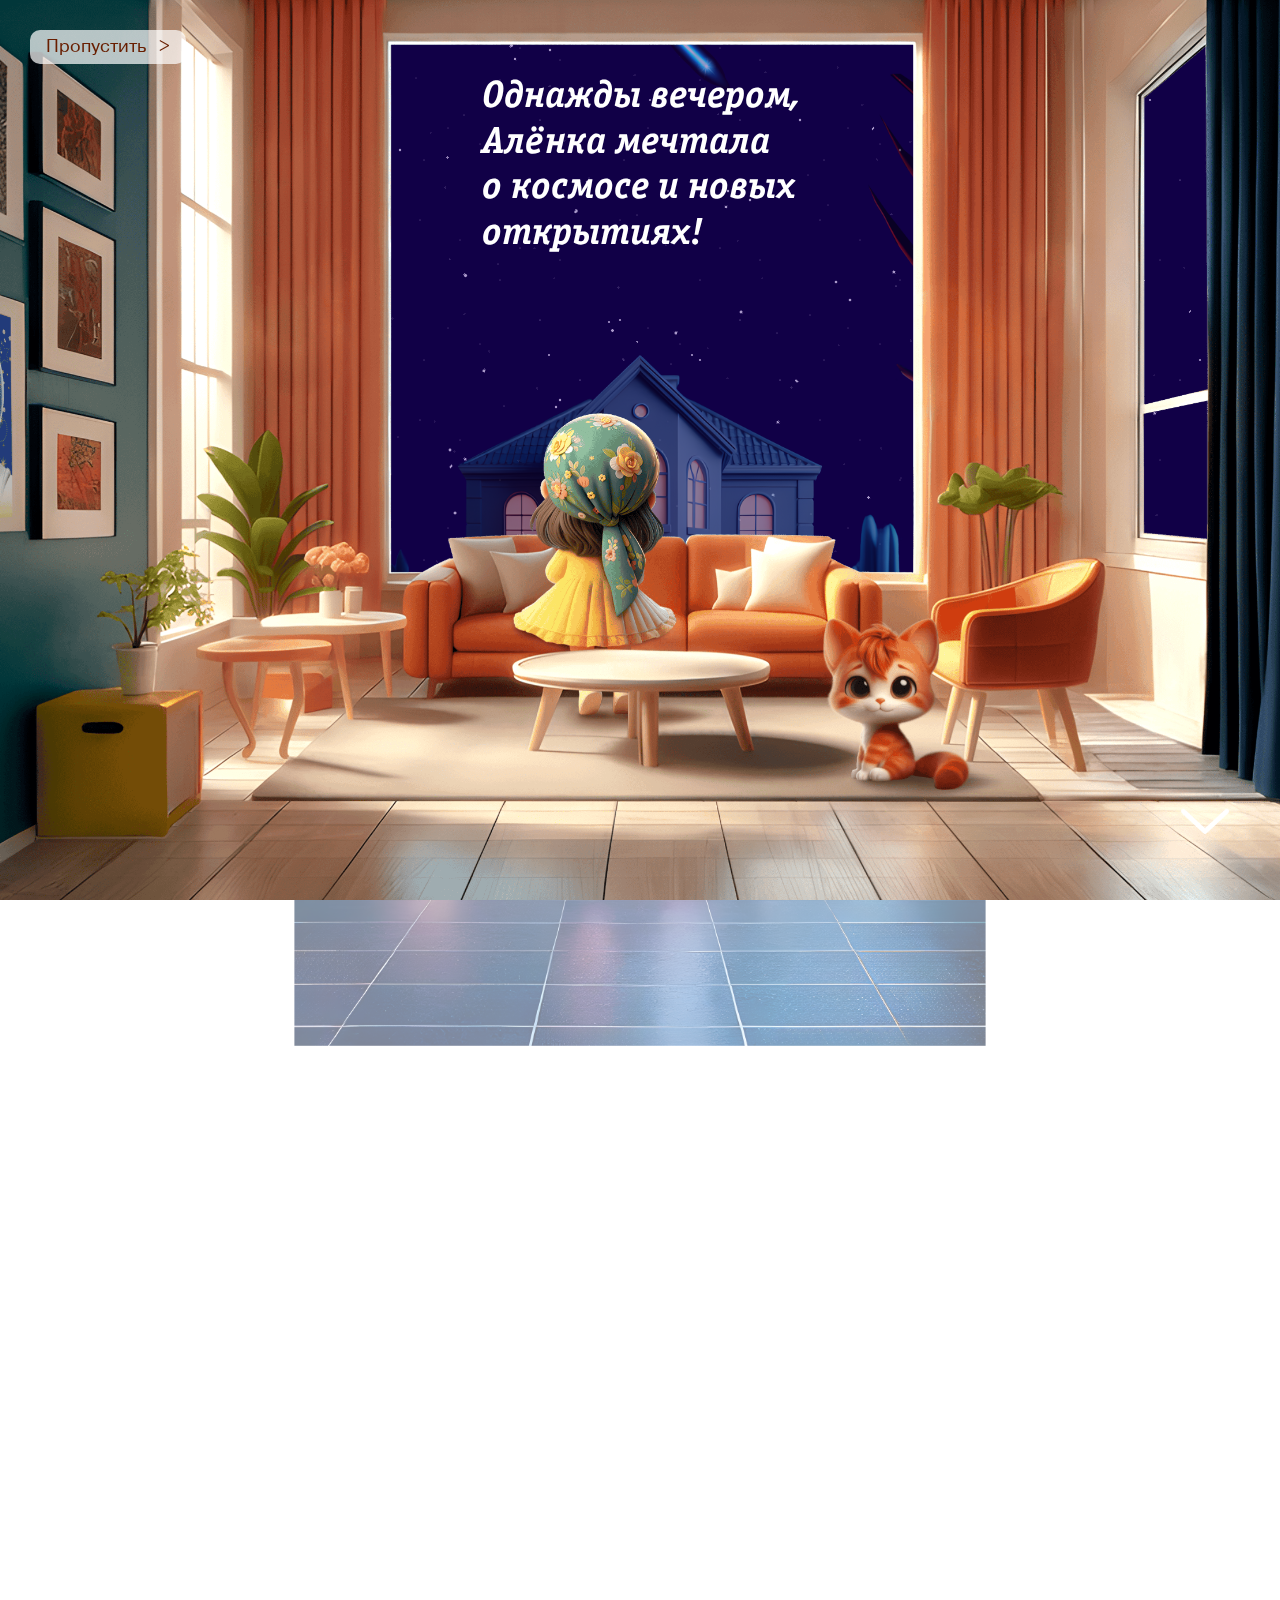
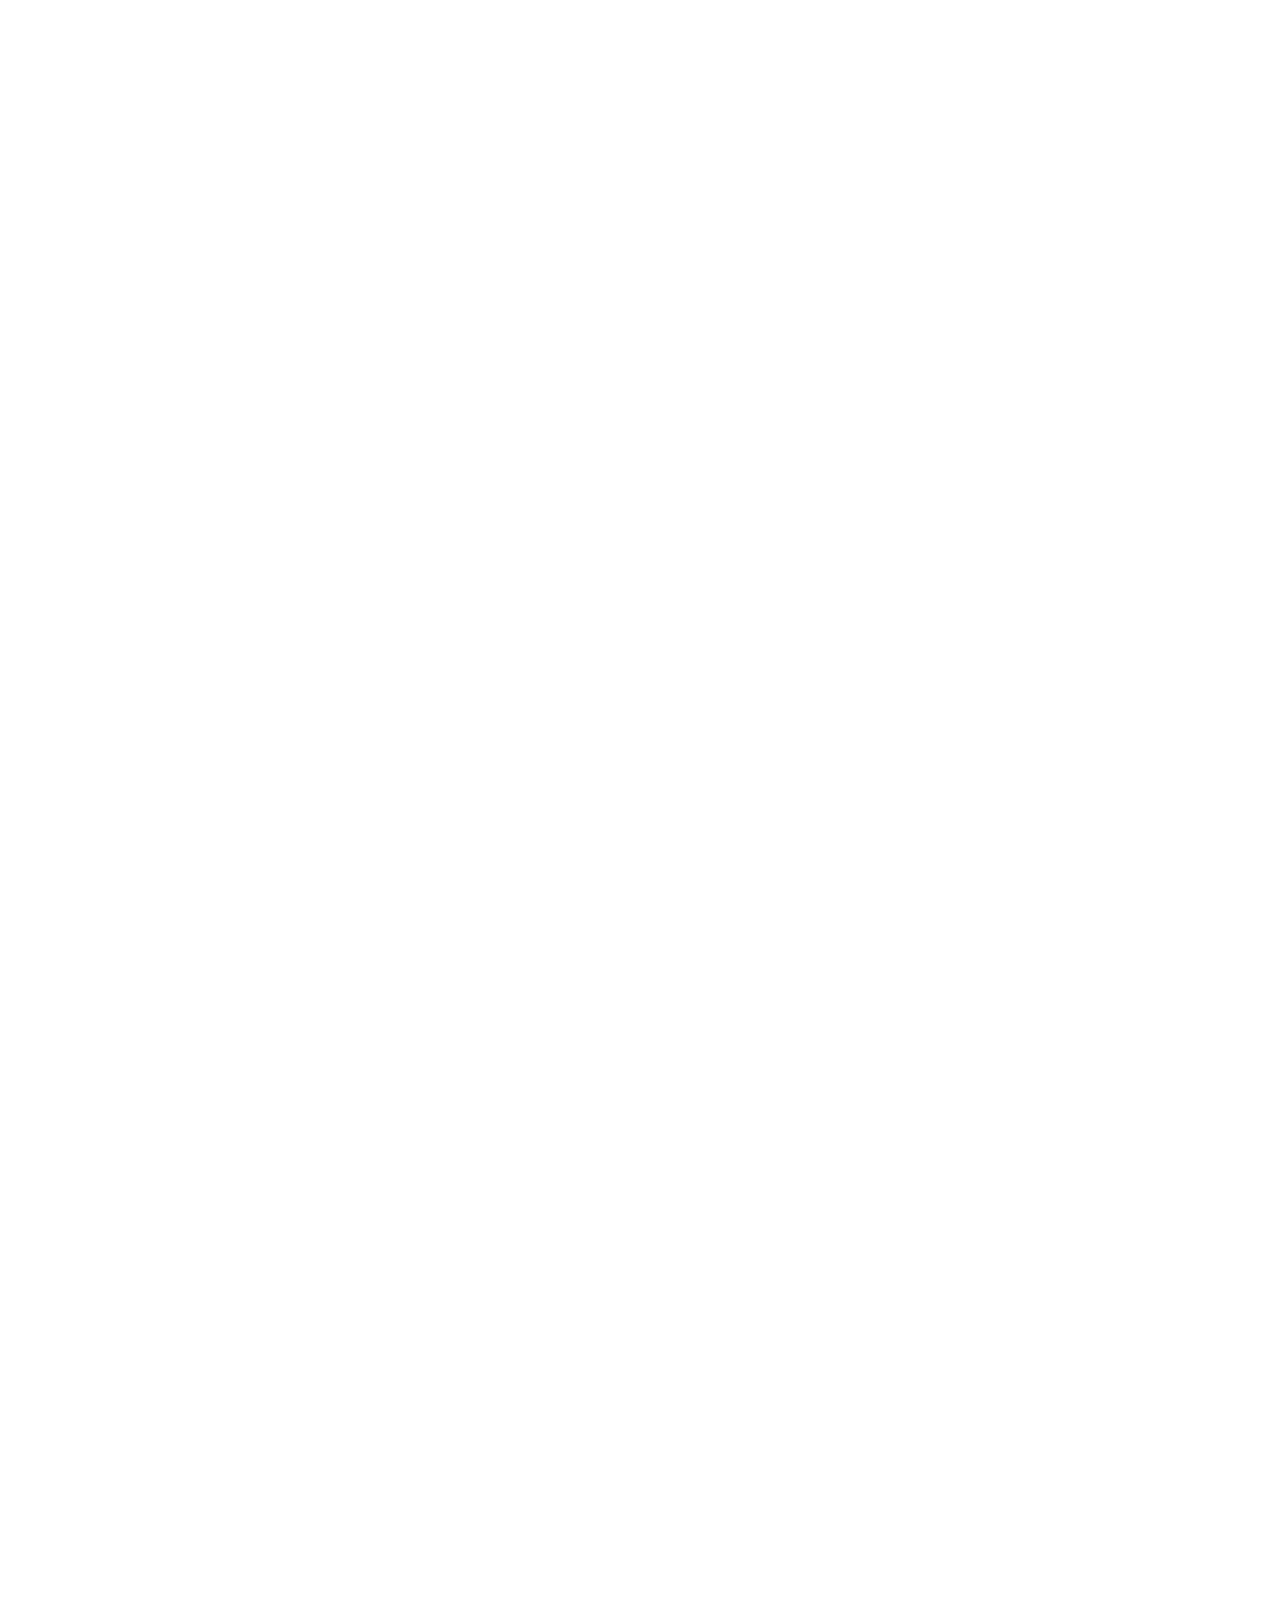
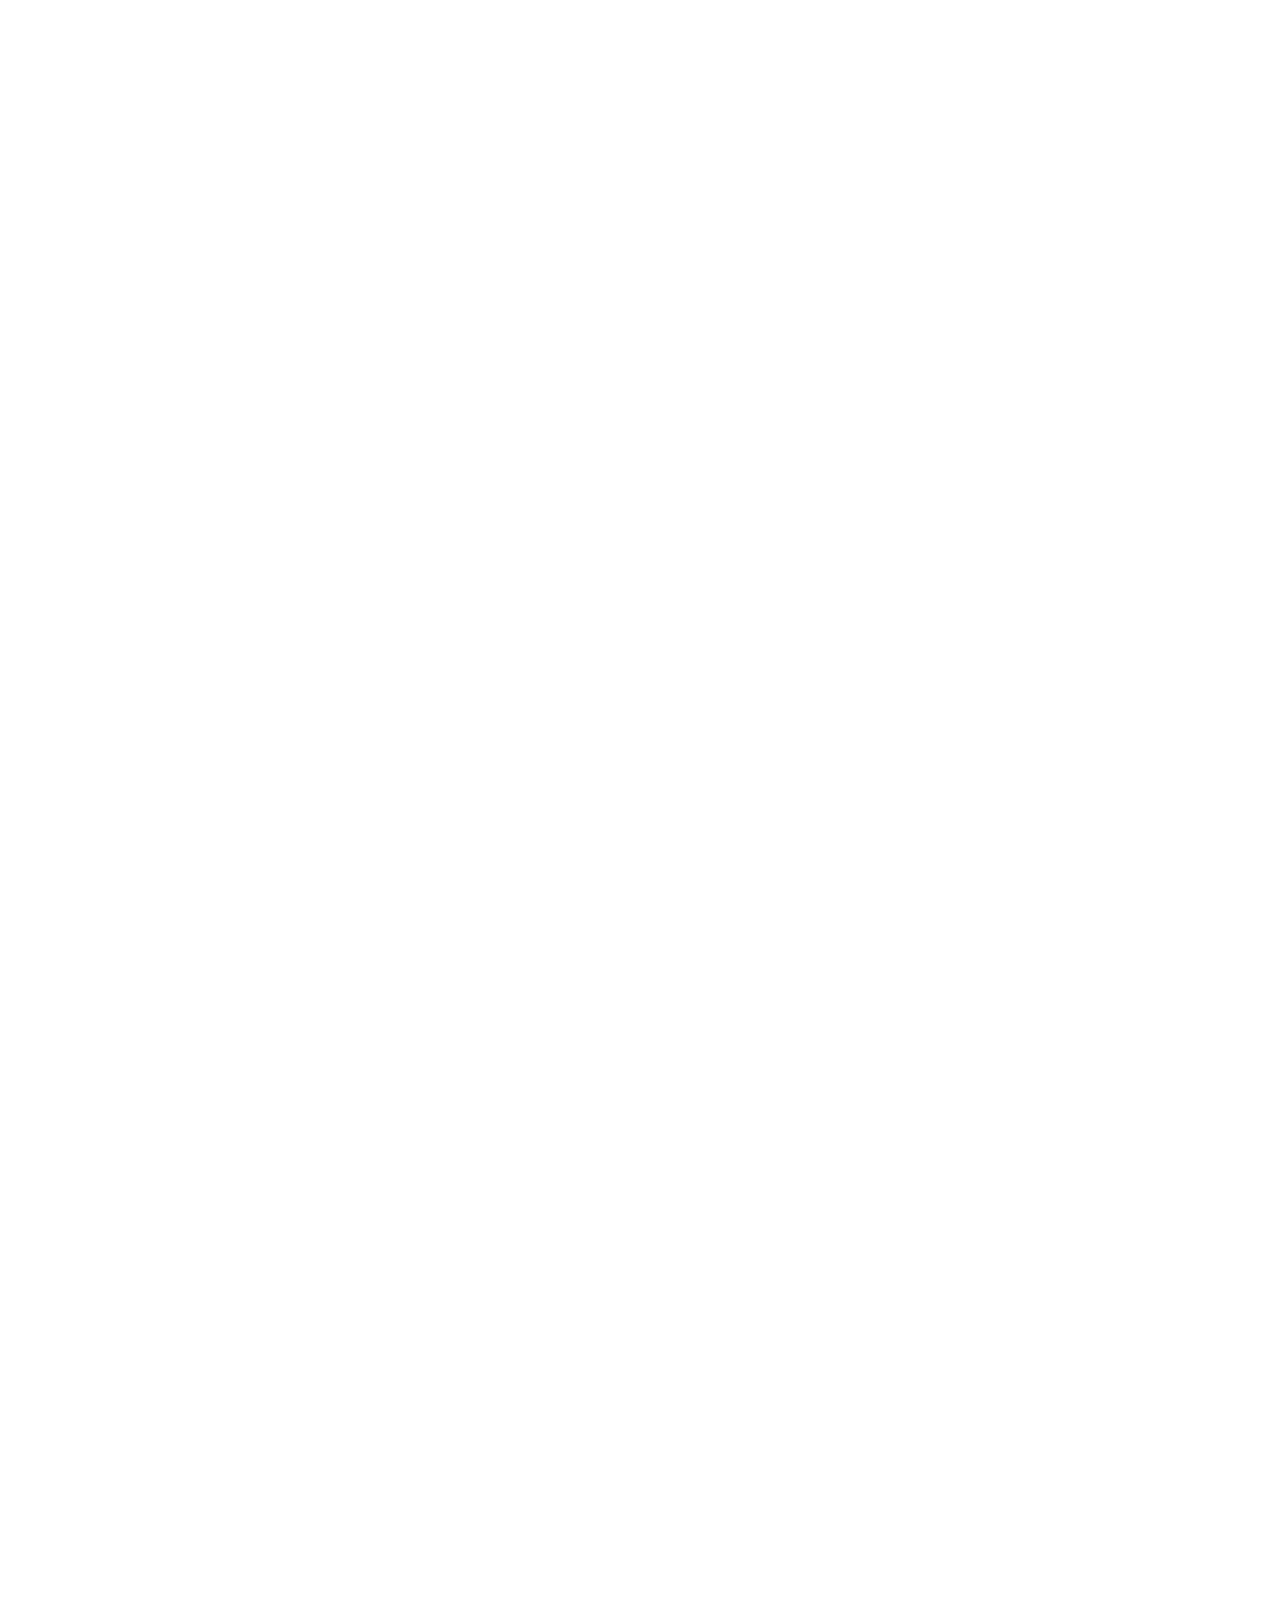
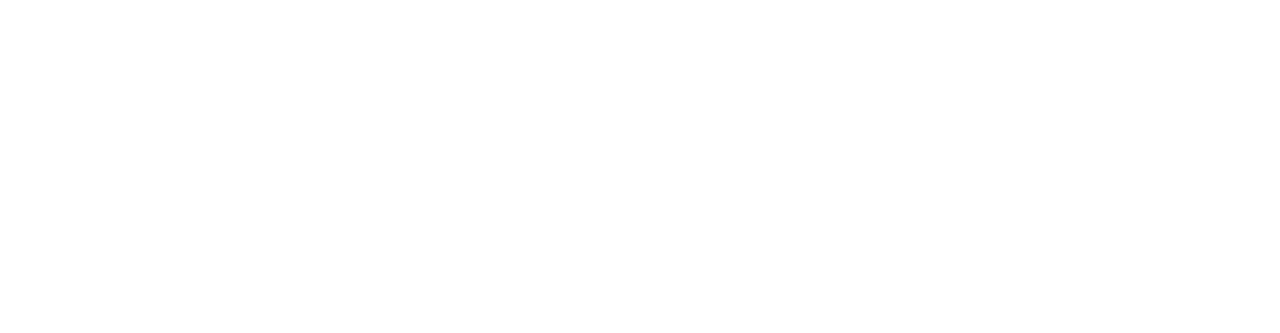
==== commit 9de7eaca: "iframe" ====
--- a/index.html
+++ b/index.html
@@ -1,21 +1,6 @@
 <!DOCTYPE html>
 <html lang="ru">
   <head>
-    <!-- Google Tag Manager -->
-    <!-- <script>
-      (function (w, d, s, l, i) {
-        w[l] = w[l] || [];
-        w[l].push({ 'gtm.start': new Date().getTime(), event: 'gtm.js' });
-        var f = d.getElementsByTagName(s)[0],
-          j = d.createElement(s),
-          dl = l != 'dataLayer' ? '&l=' + l : '';
-        j.async = true;
-        j.src = 'https://www.googletagmanager.com/gtm.js?id=' + i + dl;
-        f.parentNode.insertBefore(j, f);
-      })(window, document, 'script', 'dataLayer', 'GTM-THDFLCV4');
-    </script> -->
-    <!-- End Google Tag Manager -->
-
     <meta charset="UTF-8" />
     <meta http-equiv="X-UA-Compatible" content="IE=edge" />
     <meta name="viewport" content="width=device-width, initial-scale=1, viewport-fit=cover" />
@@ -31,16 +16,10 @@
     <link rel="apple-touch-icon" sizes="144x144" href="./assets/img/icons/apple-touch-icon-144x144.png" />
     <link rel="apple-touch-icon" sizes="152x152" href="./assets/img/icons/apple-touch-icon-152x152.png" />
     <link rel="apple-touch-icon" sizes="180x180" href="./assets/img/icons/apple-touch-icon-180x180.png" />
-    <link rel="stylesheet" href="./assets/css/styles.min.css" />
+    <link rel="stylesheet" href="./assets/css/styles.css" />
     <title>Алёнка</title>
   </head>
   <body class="body">
-    <!-- Google Tag Manager (noscript) -->
-    <!-- <noscript>
-      <iframe src="https://www.googletagmanager.com/ns.html?id=GTM-THDFLCV4" height="0" width="0" style="display: none; visibility: hidden"></iframe>
-    </noscript> -->
-    <!-- End Google Tag Manager (noscript) -->
-
     <!--Preloader-->
     <div class="preloader">
       <div class="space-bg">
@@ -78,7 +57,7 @@
                 <li><a href="#" class="menu__link" data-history>История</a></li>
                 <li><a href="#rules" class="menu__link" data-scrollto>Правила</a></li>
                 <li><a href="#prizes" class="menu__link" data-scrollto>Призы</a></li>
-                <li><a href="#test" class="menu__link" data-scrollto>Тест</a></li>
+                <li><a href="#test" class="menu__link" data-scrollto>Получить аватарку</a></li>
                 <li><a href="#winners" class="menu__link" data-scrollto>Победители</a></li>
                 <li><a href="#" class="menu__link" data-modal="callback">Обратная связь</a></li>
                 <li>
@@ -338,7 +317,7 @@
                   <!--Фото не прошло модерацию конец-->
 
                   <!--Поделись своей фотографией в VK-->
-                  <!-- <div class="step__text final">
+                  <div class="step__text final">
                     <div class="shere-block shere-block--mini">
                       <div class="shere-block__image">
                         <img src="./assets/img/hero/shere.jpg" alt="Поделиться в вк" class="my-look" />
@@ -358,7 +337,7 @@
                       Подробности в <a href="#" target="_blank">правилах акции</a>.
                     </b>
                     <button type="button" class="button button--biege" data-modal="registration">Зарегистрироваться</button>
-                  </div> -->
+                  </div>
                   <!--Поделись своей фотографией в VK конец-->
                 </div>
               </div>
@@ -448,6 +427,50 @@
           </div>
         </div>
       </section>
+
+      <!--Section--BROADCAST-->
+      <section class="section section--broadcast" id="broadcast">
+        <div class="space-bg">
+          <div class="stars-sky"></div>
+          <div class="stars-sky"></div>
+        </div>
+        <div class="section-container">
+          <h2 class="title title--h2">Определение победителей</h2>
+          <div class="broadcast" data-timer>
+            <h3 class="title">До прямого эфира для выбора победителей</h3>
+            <ul class="date-counter">
+              <li>
+                <span>дни</span>
+                <p data-js="timer-days">0</p>
+              </li>
+              <li>
+                <span>часы</span>
+                <p data-js="timer-hours">0</p>
+              </li>
+              <li>
+                <span>минуты</span>
+                <p data-js="timer-minutes">0</p>
+              </li>
+            </ul>
+            <div class="vk-videobroadcast">
+              <iframe
+                src="https://vk.com/video_ext.php?oid=-5608057&id=456244707&hd=1&autoplay=1"
+                allow="autoplay; encrypted-media; fullscreen; picture-in-picture; screen-wake-lock;"
+                frameborder="0"
+                allowfullscreen
+              ></iframe>
+              <!-- <button type="button">
+                <svg width="200" height="200" viewBox="0 0 200 200" fill="none" xmlns="http://www.w3.org/2000/svg">
+                  <path
+                    d="M105.867 199.987H94.1501C93.6492 199.878 93.1482 199.701 92.6434 199.666C78.6172 198.719 65.2915 195.091 53.0656 188.215C20.3131 169.794 2.4516 141.707 0.181737 104.179C-1.0119 84.4708 3.68045 65.8501 14.0749 49.0296C33.0673 18.2886 60.8223 1.88303 96.9405 0.114099C112.653 -0.652957 127.807 2.45049 141.974 9.33443C172.953 24.3938 191.844 48.9044 198.431 82.7723C199.159 86.5176 199.487 90.345 200 94.1333V105.851C199.887 106.41 199.706 106.97 199.667 107.533C198.693 121.481 195.002 134.697 188.255 146.915C172.699 175.077 149.077 192.324 117.428 198.406C113.612 199.138 109.722 199.467 105.867 199.983V199.987ZM71.4593 99.9606C71.4593 109.263 71.4358 118.566 71.4671 127.864C71.4906 134.165 76.6996 137.492 82.2959 134.709C100.909 125.454 119.486 116.139 138.076 106.837C140.874 105.436 142.827 103.33 142.835 100.043C142.843 96.685 140.929 94.5716 138.001 93.1197C119.569 83.9464 101.163 74.7221 82.7382 65.5331C76.6174 62.4805 71.475 65.6387 71.4632 72.4405C71.4476 81.6139 71.4632 90.7833 71.4632 99.9567L71.4593 99.9606Z"
+                    fill="white"
+                  />
+                </svg>
+              </button> -->
+            </div>
+          </div>
+        </div>
+      </section>
     </main>
 
     <!-- Footer -->
@@ -469,6 +492,11 @@
         <div class="modal" id="login">
           <button type="button" class="modal__close"></button>
           <h2 class="modal__title">Авторизация</h2>
+
+          <div class="vk-login">
+            <button type="button" class="button button--submit vk full">вход через</button>
+          </div>
+
           <form action="https://mirasov.dev/" method="POST" class="form" id="login-form" novalidate>
             <label class="label">
               <p class="label__text">Email</p>
@@ -838,11 +866,11 @@
     </div>
 
     <script src="./assets/js/history.js" type="module" defer></script>
+    <script src="./assets/js/timer.js" type="module" defer></script>
     <script src="./assets/js/test.js" type="module" defer></script>
     <script src="./assets/js/menu.js" type="module" defer></script>
     <script src="./assets/js/forms.js" type="module" defer></script>
     <script src="./assets/js/form-validation.js" type="module" defer></script>
-    <script src="./assets/js/form-send.js" type="module" defer></script>
     <script src="./assets/js/modal.js" type="module" defer></script>
     <script src="./assets/js/scripts.js" type="module" defer></script>
   </body>
--- a/assets/css/styles.css
+++ b/assets/css/styles.css
@@ -0,0 +1,4940 @@
+@charset "UTF-8";
+:root {
+  --color: #1fb946;
+  --biege: #f4db6c;
+  --biege-dark: #fdda52;
+  --red: #d30e14;
+  --button-hover: #af252a;
+  --invalid: #d30e14;
+  --blue-dark: #27007a;
+  --black: #000000;
+  --brown: #681e00;
+  --white: #ffffff;
+  --backdrop: rgba(0, 0, 0, 0.3);
+  --nav-link-color: #05065a;
+  --bg: #030025;
+  --menu-gradient: linear-gradient(120deg, #f4db6c, #fff8d8, #f4db6c);
+  --modal-bg-radial: radial-gradient(#d3c587 0%, #f4db6c 100%);
+  --modal-bg: linear-gradient(90deg, rgba(244, 219, 108, 1) 0%, rgba(255, 255, 255, 1) 50%, rgba(244, 219, 108, 1) 100%);
+  --paragmatica: "Pragmatica regular", verdana;
+  --paragmatica-bold: "Pragmatica bold", verdana;
+  --serif: "serif", sans-serif;
+  font-synthesis: none;
+  text-rendering: optimizeLegibility;
+  -webkit-font-smoothing: antialiased;
+  -moz-osx-font-smoothing: grayscale;
+}
+
+.preloader {
+  display: block;
+  width: 100%;
+  height: 100%;
+  min-height: 100vh;
+  position: fixed;
+  left: 0px;
+  top: 0px;
+  z-index: 99999;
+  pointer-events: all;
+  overflow: hidden;
+}
+
+.preloader .space-bg {
+  background: var(--bg);
+  transition: 1s cubic-bezier(0.62, 0.18, 0.6, 0.91);
+  opacity: 1;
+  height: 150vh;
+}
+
+.preloader .preloader__rocket {
+  display: flex;
+  flex-wrap: wrap;
+  justify-content: center;
+  align-items: center;
+  align-content: center;
+  width: 100%;
+  height: 100%;
+  position: absolute;
+  transition: 1s cubic-bezier(0.62, 0.18, 0.6, 0.91);
+}
+
+.preloader .preloader__rocket .rocket {
+  left: auto;
+  top: auto;
+  width: 150px;
+  height: 150px;
+  transform: translate(-20%, 0%);
+  transition: 1s;
+}
+
+.preloader.hidden {
+  pointer-events: none;
+}
+
+.preloader.hidden .space-bg {
+  opacity: 0;
+}
+
+.preloader.hidden .rocket {
+  opacity: 0;
+}
+
+@font-face {
+  font-family: "Pragmatica regular";
+  src: url("../fonts/ok-pragmatica-regular.woff2") format("woff2"), url("../fonts/ok-pragmatica-regular.woff") format("woff");
+  font-weight: 400;
+  font-style: normal;
+  font-display: swap;
+}
+@font-face {
+  font-family: "Pragmatica bold";
+  src: url("../fonts/ok-pragmatica-bold.woff2") format("woff2"), url("../fonts/ok-pragmatica-bold.woff") format("woff");
+  font-weight: 600;
+  font-style: normal;
+  font-display: swap;
+}
+@font-face {
+  font-family: "serif";
+  src: url("../fonts/serif.woff2") format("woff2"), url("../fonts/serif.woff") format("woff");
+  font-weight: 400;
+  font-style: oblique;
+  font-display: swap;
+}
+*,
+*:before,
+*:after {
+  box-sizing: border-box;
+  margin: 0;
+  padding: 0;
+}
+
+html,
+body {
+  height: 100%;
+  font-family: var(--paragmatica);
+  -webkit-font-smoothing: antialiased;
+  -moz-osx-font-smoothing: grayscale;
+}
+
+header,
+footer {
+  width: 100%;
+}
+
+img,
+picture {
+  display: block;
+  -o-object-fit: cover;
+  object-fit: cover;
+  max-width: 100%;
+}
+
+button {
+  display: flex;
+  flex-wrap: wrap;
+  gap: 12px;
+  justify-content: center;
+  align-items: center;
+  align-content: center;
+  outline: none;
+  background: none;
+  border: none;
+  padding: 0;
+  cursor: pointer;
+  outline: none;
+  -webkit-tap-highlight-color: transparent;
+}
+
+a {
+  display: inline-block;
+  text-decoration: none;
+  cursor: pointer;
+  color: inherit;
+  outline: none;
+  -webkit-tap-highlight-color: transparent;
+}
+
+.cube:before {
+  content: "";
+  display: block;
+  width: 100%;
+  padding-top: 100%;
+}
+
+input {
+  outline: none;
+}
+
+ul,
+menu,
+ol {
+  list-style: none;
+}
+
+input[type=date],
+input[type=time] {
+  width: 100%;
+  min-width: 100%;
+  -webkit-appearance: none;
+  -moz-appearance: none;
+  appearance: none;
+}
+
+h1,
+h2,
+h3,
+h4,
+h5,
+h6 {
+  display: block;
+  font-weight: 400;
+  font-family: var(--serif);
+  font-style: oblique;
+}
+
+.title.title--h1 {
+  font-size: 74px;
+  line-height: 1.05;
+}
+
+@media screen and (max-width: 1279px) {
+  .title.title--h1 {
+    font-size: 58px;
+  }
+}
+@media screen and (max-width: 767px) {
+  .title.title--h1 {
+    font-size: 36px;
+  }
+}
+.title.title--h2 {
+  font-size: 46px;
+  line-height: 1.2;
+  text-transform: uppercase;
+}
+
+.title.title--h2 strong {
+  font-size: 68px;
+}
+
+@media screen and (max-width: 767px) {
+  .title.title--h2 {
+    font-size: 24px;
+  }
+  .title.title--h2 strong {
+    font-size: 34px;
+  }
+}
+.title.title--h3 {
+  font-size: 40px;
+  line-height: 1.2;
+}
+
+@media screen and (max-width: 1365px) {
+  .title.title--h3 {
+    font-size: 36px;
+  }
+}
+@media screen and (max-width: 1279px) {
+  .title.title--h3 {
+    font-size: 30px;
+  }
+}
+@media screen and (max-width: 1023px) {
+  .title.title--h3 {
+    font-size: 40px;
+  }
+}
+.title.title--h4 {
+  font-size: 30px;
+  line-height: 1.2;
+}
+
+@media screen and (max-width: 1365px) {
+  .title.title--h4 {
+    font-size: 28px;
+  }
+}
+@media screen and (max-width: 1279px) {
+  .title.title--h4 {
+    font-size: 20px;
+  }
+}
+@media screen and (max-width: 767px) {
+  .title.title--h4 {
+    font-size: 30px;
+  }
+}
+.subtitle {
+  font-size: 36px;
+  line-height: 1.3;
+  color: var(--biege);
+}
+
+@media screen and (max-width: 1279px) {
+  .subtitle {
+    font-size: 30px;
+  }
+}
+@media screen and (max-width: 767px) {
+  .subtitle {
+    font-size: 20px;
+  }
+}
+@-webkit-keyframes rotate {
+  from {
+    transform: rotate(0deg);
+  }
+  to {
+    transform: rotate(360deg);
+  }
+}
+@keyframes rotate {
+  from {
+    transform: rotate(0deg);
+  }
+  to {
+    transform: rotate(360deg);
+  }
+}
+@-webkit-keyframes moveUpDown {
+  0% {
+    transform: translateY(0);
+  }
+  50% {
+    transform: translateY(-8%);
+  }
+  100% {
+    transform: translateY(0);
+  }
+}
+@keyframes moveUpDown {
+  0% {
+    transform: translateY(0);
+  }
+  50% {
+    transform: translateY(-8%);
+  }
+  100% {
+    transform: translateY(0);
+  }
+}
+@-webkit-keyframes raketa {
+  0% {
+    transform: skale(1) translate(0%, 0%);
+  }
+  50% {
+    transform: scale(0.8) translate(5%, -5%);
+  }
+  100% {
+    transform: translateY(1) translate(0%, 0%);
+  }
+}
+@keyframes raketa {
+  0% {
+    transform: skale(1) translate(0%, 0%);
+  }
+  50% {
+    transform: scale(0.8) translate(5%, -5%);
+  }
+  100% {
+    transform: translateY(1) translate(0%, 0%);
+  }
+}
+@-webkit-keyframes fallingStar {
+  0% {
+    transform: translate(-500px, -500px);
+  }
+  40% {
+    transform: translate(-500px, -500px);
+  }
+  60% {
+    transform: translate(3500px, 3500px);
+  }
+  to {
+    transform: translate(3500px, 3500px);
+  }
+}
+@keyframes fallingStar {
+  0% {
+    transform: translate(-500px, -500px);
+  }
+  40% {
+    transform: translate(-500px, -500px);
+  }
+  60% {
+    transform: translate(3500px, 3500px);
+  }
+  to {
+    transform: translate(3500px, 3500px);
+  }
+}
+/*Стили которые не относятся к вёрстке*/
+#uploadCheck .upload-error-message {
+  color: var(--red);
+}
+
+#uploadCheck .modal__links {
+  margin-top: 10px;
+}
+
+#uploadCheck button.dz-button {
+  color: #fff;
+  font-size: 12px;
+  max-width: 190px;
+}
+
+#uploadCheck button.dz-button:before {
+  content: "";
+  display: block;
+  width: 38px;
+  height: 38px;
+  background: url("../img/svg/plus.svg") no-repeat center center/cover;
+  margin: 0 auto;
+}
+
+#uploadCheck .dz-preview.dz-image-preview .dz-image img {
+  width: 100%;
+  height: 100%;
+  -o-object-fit: contain;
+  object-fit: contain;
+}
+
+#uploadCheck .dz-preview.dz-image-preview .dz-image {
+  width: 100%;
+  height: 100%;
+}
+
+#uploadCheck .dz-preview.dz-image-preview .dz-details,
+#uploadCheck .dz-preview.dz-image-preview .dz-progress {
+  display: none;
+}
+
+#uploadCheck .dz-preview.dz-image-preview {
+  width: 100%;
+  height: 100%;
+  margin: 0;
+  padding: 0;
+  border-radius: 4px;
+}
+
+#uploadCheck .dropzone {
+  border-radius: 10px;
+  padding: 0;
+}
+
+#uploadCheck a.dz-remove {
+  display: flex;
+  justify-content: center;
+  align-items: center;
+  align-content: center;
+  font-size: 0px;
+  color: rgba(0, 0, 0, 0);
+  position: absolute;
+  width: 26px;
+  height: 26px;
+  right: -10px;
+  top: -10px;
+  background: var(--red);
+  border-radius: 20px;
+  z-index: 999;
+  transition: 0.3s;
+}
+
+#uploadCheck a.dz-remove:before {
+  transform: rotate(45deg);
+}
+
+#uploadCheck a.dz-remove:after {
+  transform: rotate(-45deg);
+}
+
+#uploadCheck a.dz-remove:before,
+#uploadCheck a.dz-remove:after {
+  content: "";
+  width: 14px;
+  height: 2px;
+  border-radius: 2px;
+  background: var(--white);
+  position: absolute;
+  pointer-events: none;
+}
+
+.history {
+  display: block;
+  width: 100%;
+  height: 100vh;
+  position: fixed;
+  left: 0px;
+  top: 0px;
+  z-index: 9999;
+  pointer-events: none;
+  opacity: 0;
+  visibility: hidden;
+  transition: opacity 1s;
+  color: var(--white);
+}
+
+.history.active {
+  pointer-events: all;
+  opacity: 1;
+  visibility: visible;
+}
+
+.history .button--white {
+  position: absolute;
+  left: 50px;
+  top: 50px;
+  z-index: 10;
+}
+
+@media screen and (max-width: 1439px) {
+  .history .button--white {
+    left: 30px;
+    top: 30px;
+  }
+}
+@media screen and (max-width: 1023px) {
+  .history .button--white {
+    left: 20px;
+    top: 20px;
+    font-size: 16px;
+  }
+}
+.history .scroll-down {
+  position: absolute;
+  right: 100px;
+  bottom: 100px;
+  z-index: 10;
+  width: 70px;
+  height: 70px;
+}
+
+@media screen and (max-width: 1439px) {
+  .history .scroll-down {
+    width: 50px;
+    height: 50px;
+    right: 50px;
+    bottom: 50px;
+  }
+}
+@media screen and (max-width: 1023px) {
+  .history .scroll-down {
+    width: 42px;
+    height: 42px;
+    right: 20px;
+    bottom: 75px;
+  }
+}
+.history-scens,
+.history-scens__item {
+  position: absolute;
+  width: 100%;
+  height: 100vh;
+  left: 0px;
+  top: 0px;
+  z-index: 2;
+  display: flex;
+  flex-wrap: wrap;
+  justify-content: center;
+  align-items: center;
+  align-content: center;
+  pointer-events: all;
+}
+
+.history-rocket-image {
+  position: relative;
+  width: 300px;
+  height: 300px;
+}
+
+@media screen and (max-width: 1023px) {
+  .history-rocket-image {
+    width: 200px;
+    height: 200px;
+  }
+}
+.history-scens__item {
+  z-index: 3;
+  transition: 1s cubic-bezier(0.62, 0.18, 0.6, 0.91);
+}
+
+.history-rocket {
+  transition: 1s cubic-bezier(0.62, 0.18, 0.6, 0.91) 0s;
+  transform: scale(1) translate(-40%, 80%);
+  opacity: 0;
+}
+
+.history-text__list {
+  display: flex;
+  flex-wrap: wrap;
+  justify-content: center;
+  align-items: center;
+  align-content: center;
+  position: absolute;
+  width: 100%;
+  height: 150px;
+  bottom: 60px;
+  font-size: 48px;
+  line-height: 1.25;
+  font-family: var(--serif);
+  font-style: oblique;
+  color: var(--biege);
+  margin-top: auto;
+}
+
+@media screen and (max-width: 1439px) {
+  .history-text__list {
+    bottom: 40px;
+    font-size: 40px;
+  }
+}
+@media screen and (max-width: 1023px) {
+  .history-text__list {
+    padding: 0px 20px;
+    font-size: 28px;
+    bottom: 110px;
+  }
+  .history-text__list br {
+    display: none;
+  }
+}
+.history-text__list span {
+  color: var(--white);
+}
+
+.history-text__list li {
+  position: absolute;
+  bottom: 0px;
+  text-align: center;
+}
+
+.history-text__list li:nth-child(4) {
+  position: relative;
+}
+
+.history-text__list li p {
+  display: inline-block;
+}
+
+@media screen and (max-width: 1023px) {
+  .history-text__list li {
+    padding: 0px 10px;
+  }
+}
+.history-text__list li:before {
+  content: "“";
+  font-size: 300px;
+  line-height: 0.5;
+  position: absolute;
+  right: 100%;
+  margin-right: -64px;
+  opacity: 0.2;
+  top: 0px;
+  font-family: var(--paragmatica);
+}
+
+@media screen and (max-width: 1439px) {
+  .history-text__list li:before {
+    font-size: 200px;
+    margin-right: -50px;
+  }
+}
+@media screen and (max-width: 1023px) {
+  .history-text__list li:before {
+    margin-right: 0px;
+    right: auto;
+    left: -10px;
+  }
+}
+.history-text {
+  transform: translate(0%, 0%);
+  opacity: 1;
+}
+
+.history-text .history-text__item {
+  transition: 0.3s ease-in-out 0.35s;
+  opacity: 0;
+}
+
+.meteorits {
+  background: url("../img/history/meteorites.png") no-repeat right top;
+  background-size: auto 100%;
+  transform: scale(1) translate(40%, -40%);
+  opacity: 0;
+}
+
+@media screen and (max-width: 1023px) {
+  .meteorits {
+    background: url("../img/history/meteorites_mobil.png") no-repeat right top;
+    background-size: 100% auto;
+    transform: scale(1) translate(50%, -20%);
+  }
+}
+.magnit-galaxy {
+  background: url("../img/history/magneto.png") no-repeat right top;
+  background-size: auto 80%;
+  transform: scale(1) translate(40%, -40%);
+  opacity: 0;
+}
+
+@media screen and (max-width: 1023px) {
+  .magnit-galaxy {
+    background: url("../img/history/magneto_mobil.png") no-repeat center top;
+    background-size: 140% auto;
+  }
+}
+.magnit-logo {
+  transform: translate(0%, -30%);
+}
+
+.magnit-logo img {
+  position: absolute;
+  top: 60px;
+}
+
+@media screen and (max-width: 1439px) {
+  .magnit-logo img {
+    top: 50px;
+    width: 120px;
+  }
+}
+@media screen and (max-width: 1023px) {
+  .magnit-logo img {
+    top: 20px;
+    right: 20px;
+    width: 120px;
+  }
+}
+.magnit-logo2 {
+  transform: translate(0%, -30%);
+}
+
+.magnit-logo2 img {
+  position: absolute;
+  width: 192px;
+  top: 60px;
+}
+
+@media screen and (max-width: 1439px) {
+  .magnit-logo2 img {
+    top: 50px;
+    width: 120px;
+  }
+}
+@media screen and (max-width: 1023px) {
+  .magnit-logo2 img {
+    top: 20px;
+    right: 20px;
+    width: 140px;
+  }
+}
+.karamel-planet {
+  transform: translate(10%, -30%);
+  opacity: 0;
+}
+
+@media screen and (max-width: 1023px) {
+  .karamel-planet {
+    transform: translate(40%, 0%);
+  }
+}
+.karamel-planet .planet {
+  transition: 1s cubic-bezier(0.62, 0.18, 0.6, 0.91);
+  transform: scale(0);
+  position: absolute;
+  right: 0px;
+  top: 0px;
+  width: 130vh;
+}
+
+@media screen and (max-width: 1023px) {
+  .karamel-planet .planet {
+    width: 80vh;
+  }
+}
+.karamel-planet .planet img {
+  -webkit-animation: moveUpDown 5s ease-in-out infinite;
+  animation: moveUpDown 5s ease-in-out infinite;
+}
+
+.final-slide {
+  display: flex;
+  flex-wrap: wrap;
+  justify-content: center;
+  align-items: center;
+  align-content: center;
+  transform: translate(0%, 20%);
+  opacity: 0;
+  transition: 0.8s cubic-bezier(0.62, 0.18, 0.6, 0.91);
+}
+
+.final-slide .final-slide-container {
+  display: flex;
+  flex-wrap: wrap;
+  justify-content: center;
+  align-items: center;
+  align-content: center;
+  width: 100%;
+  max-width: 1200px;
+}
+
+@media screen and (max-width: 1439px) {
+  .final-slide .final-slide-container {
+    max-width: 1024px;
+  }
+}
+@media screen and (max-width: 1279px) {
+  .final-slide .final-slide-container {
+    max-width: calc(100% - 100px);
+  }
+  .final-slide .final-slide-container br {
+    display: none;
+  }
+}
+@media screen and (max-width: 1023px) {
+  .final-slide .final-slide-container {
+    max-width: calc(100% - 40px);
+  }
+}
+.final-slide .final-slide__text {
+  width: 50%;
+}
+
+@media screen and (max-width: 1023px) {
+  .final-slide .final-slide__text {
+    width: 100%;
+    order: 2;
+  }
+}
+.final-slide .final-slide__text h2 {
+  font-size: 48px;
+  line-height: 1.2;
+  color: var(--biege);
+}
+
+@media screen and (max-width: 1439px) {
+  .final-slide .final-slide__text h2 {
+    font-size: 40px;
+  }
+}
+@media screen and (max-width: 1023px) {
+  .final-slide .final-slide__text h2 {
+    font-size: 28px;
+    text-align: center;
+  }
+  .final-slide .final-slide__text h2 br:nth-child(1) {
+    display: block;
+  }
+}
+.final-slide .final-slide__text h2 span {
+  color: var(--white);
+}
+
+.final-slide .final-slide__image {
+  position: relative;
+  width: 50%;
+}
+
+@media screen and (max-width: 1023px) {
+  .final-slide .final-slide__image {
+    width: 90%;
+  }
+}
+.intro-text {
+  transform: translate(0%, -50%);
+}
+
+@media screen and (max-width: 1023px) {
+  .intro-text {
+    transform: translate(0%, -100%);
+  }
+}
+.intro-text h2 {
+  position: absolute;
+  top: 8%;
+  font-family: var(--serif);
+  font-style: oblique;
+  font-size: 44px;
+  font-weight: 400;
+  line-height: 1.2;
+  text-align: left;
+}
+
+@media screen and (max-width: 1439px) {
+  .intro-text h2 {
+    font-size: 38px;
+  }
+}
+@media screen and (max-width: 1023px) {
+  .intro-text h2 {
+    font-size: 26px;
+  }
+}
+.home-inside {
+  background: url("../img/history/home_inside.png") no-repeat center center/cover;
+  transform: scale(2) translate(0%, 20%);
+  opacity: 0;
+}
+
+@media screen and (max-width: 1023px) {
+  .home-inside {
+    background: url("../img/history/home_inside_mobil.png") no-repeat center center/cover;
+    transform: scale(5) translate(0%, 5%);
+  }
+}
+.home-outside {
+  height: 200%;
+  background: url("../img/history/home.png") no-repeat center bottom/cover;
+  transform: scale(1.7) translate(0%, 50%);
+  opacity: 1;
+}
+
+@media screen and (max-width: 1023px) {
+  .home-outside {
+    height: 125%;
+    transform: scale(1) translate(0%, 110%);
+    background: url("../img/history/home_mobil.png") no-repeat center bottom/cover;
+  }
+}
+.scene--7 .final-slide {
+  transition: 0.5s ease-out 0.5s;
+  transform: translate(0%, 0%);
+  opacity: 1;
+}
+
+.scene--7 .history-text {
+  transform: translate(0%, 30%);
+  opacity: 0;
+}
+
+.scene--7 .history-text__item--4 {
+  opacity: 1;
+}
+
+@media screen and (max-width: 1023px) {
+  .scene--7 .history-text__item--4 {
+    font-size: 26px;
+  }
+}
+.scene--7 .magnit-logo2 {
+  transform: scale(1) translate(0%, 0%);
+}
+
+.scene--6 .history-text__item--4 {
+  opacity: 1;
+}
+
+@media screen and (max-width: 1023px) {
+  .scene--6 .history-text__item--4 {
+    font-size: 26px;
+  }
+}
+.scene--6 .history-rocket {
+  transform: scale(0.3) translate(100%, -10%);
+  opacity: 0;
+}
+
+.scene--6 .magnit-galaxy {
+  transform: scale(3) translate(0%, 0%);
+  opacity: 0;
+}
+
+.scene--6 .karamel-planet {
+  opacity: 1;
+}
+
+@media screen and (max-width: 1023px) {
+  .scene--6 .karamel-planet {
+    transform: translate(65%, -10%);
+  }
+}
+.scene--6 .karamel-planet .planet {
+  transform: scale(1);
+}
+
+.scene--5 .history-text__item--3 {
+  opacity: 1;
+}
+
+@media screen and (max-width: 1023px) {
+  .scene--5 .history-text__item--3 {
+    color: var(--white);
+  }
+}
+.scene--5 .meteorits {
+  transform: scale(1) translate(-100%, 100%);
+  opacity: 0;
+}
+
+.scene--5 .magnit-galaxy {
+  transform: scale(1) translate(0%, 0%);
+  opacity: 1;
+}
+
+@media screen and (max-width: 1023px) {
+  .scene--5 .magnit-galaxy {
+    transform: scale(1) translate(0%, 5%);
+  }
+}
+.scene--5 .magnit-logo {
+  transform: scale(1) translate(0%, 0%);
+}
+
+.scene--5 .history-rocket {
+  transform: scale(0.3) translate(55%, 20%);
+  opacity: 1;
+}
+
+@media screen and (max-width: 1023px) {
+  .scene--5 .history-rocket {
+    transform: scale(0.2) translate(-190%, -30%);
+  }
+}
+.scene--4 .history-rocket {
+  transform: scale(0.5) translate(-40%, 60%);
+  opacity: 1;
+}
+
+@media screen and (max-width: 1023px) {
+  .scene--4 .history-rocket {
+    transform: scale(0.5) translate(-60%, -5%);
+  }
+}
+.scene--4 .history-text__item--2 {
+  opacity: 1;
+}
+
+@media screen and (max-width: 1023px) {
+  .scene--4 .history-text__item--2 {
+    color: var(--white);
+  }
+}
+.scene--4 .meteorits {
+  transform: scale(1) translate(5%, -10%);
+  opacity: 1;
+}
+
+@media screen and (max-width: 1023px) {
+  .scene--4 .meteorits {
+    transform: scale(1) translate(0%, 0%);
+  }
+}
+.scene--3 .history-rocket {
+  transform: scale(1) translate(0%, 0%);
+  opacity: 1;
+}
+
+.scene--3 .history-text__item--1 {
+  opacity: 1;
+}
+
+.scene--2 .home-outside {
+  transform: scale(1) translate(0%, -35%);
+  opacity: 1;
+}
+
+@media screen and (max-width: 1023px) {
+  .scene--2 .home-outside {
+    height: 100%;
+    transform: scale(1) translate(0%, 0%);
+  }
+}
+.scene--2 .history-text {
+  transform: translate(0%, 30%);
+  opacity: 0;
+}
+
+.scene--2 .history-text__item--1 {
+  opacity: 1;
+}
+
+.scene--1 .intro-text {
+  transform: translate(0%, 0%);
+}
+
+@media screen and (max-width: 1023px) {
+  .scene--1 .intro-text {
+    transform: translate(0%, 20%);
+  }
+}
+.scene--1 .home-outside {
+  transform: scale(0.54) translate(0%, -35%);
+  opacity: 0.5;
+}
+
+@media screen and (max-width: 1023px) {
+  .scene--1 .home-outside {
+    transform: scale(0.8) translate(-10%, 15%);
+    height: 100%;
+    width: 120%;
+  }
+}
+.scene--1 .home-inside {
+  transform: scale(1) translate(0%, 0%);
+  opacity: 1;
+}
+
+.scene--1 .history-text {
+  transform: translate(0%, 30%);
+  opacity: 0;
+}
+
+.section--promo {
+  color: var(--white);
+  height: auto;
+  min-height: 100vh;
+  overflow: hidden;
+}
+
+.section--promo .section-container {
+  padding: 0px 20px;
+  justify-content: flex-start;
+  align-items: center;
+  align-content: center;
+  height: 100%;
+  min-height: 100vh;
+  width: 80%;
+  min-width: 1200px;
+  max-width: 80%;
+}
+
+@media screen and (min-width: 1441px) {
+  .section--promo .section-container {
+    min-width: 1300px;
+    padding-top: 50px;
+    padding-bottom: 50px;
+  }
+}
+.promo-logo {
+  position: absolute;
+  top: 15px;
+  width: 174px;
+}
+
+@media screen and (max-width: 767px) {
+  .promo-logo {
+    width: 30px;
+  }
+}
+.promo {
+  display: flex;
+  width: 100%;
+  justify-content: center;
+  align-items: center;
+  align-content: center;
+  margin-bottom: auto;
+}
+
+.promo .magnet {
+  width: 200px;
+  margin-left: auto;
+  position: relative;
+  right: -80px;
+}
+
+.promo__text {
+  display: flex;
+  max-width: 580px;
+  flex-wrap: wrap;
+  gap: 20px;
+  width: 47%;
+}
+
+.promo__image {
+  position: relative;
+  display: grid;
+  place-items: center;
+  max-width: 646px;
+  width: 53%;
+  margin-top: 50px;
+}
+
+.promo__image:before {
+  content: "";
+  display: block;
+  width: 100%;
+  padding-top: 100%;
+}
+
+.promo-title {
+  font-size: 64px;
+  line-height: 1;
+}
+
+.promo-subtitle {
+  font-size: 34px;
+  color: var(--biege);
+  line-height: 1.2;
+  margin-top: 20px;
+  max-width: 448px;
+}
+
+.promo-subtitle.hidden {
+  display: none;
+}
+
+.date-counter {
+  display: inline-flex;
+  gap: 10px;
+  margin: 30px 0px;
+}
+
+.date-counter li {
+  display: grid;
+  place-items: center;
+  width: 120px;
+  height: 82px;
+  border-radius: 16px;
+  z-index: 1;
+  padding: 12px;
+  padding-top: 8px;
+  background: var(--white);
+}
+
+.date-counter li span {
+  font-size: 14px;
+  line-height: 1;
+  color: var(--blue-dark);
+}
+
+.date-counter li p {
+  font-family: var(--serif);
+  font-style: oblique;
+  font-size: 48px;
+  line-height: 1;
+  color: var(--red);
+}
+
+.promo-rocket {
+  display: block;
+  width: 200px;
+  position: absolute;
+  right: 3.2%;
+  top: 2.5%;
+}
+
+@media screen and (max-width: 1440px) {
+  .promo-logo {
+    width: 140px;
+  }
+  .promo .magnet {
+    width: 160px;
+  }
+  .promo-title {
+    font-size: 56px;
+  }
+  .promo-subtitle {
+    font-size: 28px;
+    max-width: 378px;
+  }
+  .date-counter {
+    margin: 20px 0px;
+  }
+  .promo-rocket {
+    width: 130px;
+    right: 3.5%;
+  }
+}
+@media screen and (max-width: 1366px) {
+  .promo {
+    justify-content: space-between;
+  }
+  .promo .magnet {
+    width: 130px;
+    right: 0px;
+  }
+  .promo-title {
+    font-size: 54px;
+  }
+  .promo-subtitle {
+    font-size: 22px;
+    max-width: 294px;
+  }
+  .section--promo .section-container {
+    width: 84%;
+    min-width: auto;
+    max-width: 84%;
+  }
+  .promo__image {
+    max-width: 550px;
+    margin-top: 30px;
+  }
+  .date-counter {
+    margin: 10px 0px;
+  }
+}
+@media screen and (max-width: 1279px) {
+  .promo-title {
+    font-size: 36px;
+  }
+  .date-counter li {
+    width: 90px;
+    height: 60px;
+    border-radius: 12px;
+    z-index: 1;
+    padding: 8px;
+  }
+  .date-counter li span {
+    font-size: 11px;
+  }
+  .date-counter li p {
+    font-size: 34px;
+  }
+  .promo-subtitle {
+    font-size: 20px;
+    max-width: 304px;
+  }
+  .promo-logo {
+    width: 110px;
+  }
+  .promo-title {
+    width: 100%;
+  }
+}
+@media screen and (max-width: 1023px) {
+  .section--promo .section-container {
+    display: block;
+    padding: 40px 20px;
+    margin: 0 auto;
+    height: 100%;
+    min-height: 100vh;
+    width: 100%;
+    min-width: 320px;
+    max-width: 100%;
+  }
+  .promo-title {
+    margin-top: 10px;
+  }
+  .promo-subtitle {
+    text-align: center;
+    margin: 0 auto;
+    display: none;
+  }
+  .promo-subtitle.hidden {
+    display: block;
+    margin-bottom: 20px;
+    margin-top: 20px;
+  }
+  .promo-logo {
+    position: relative;
+    left: 50%;
+    transform: translate(-100%, 0%);
+    top: 0px;
+    width: 130px;
+    margin-bottom: -56px;
+  }
+  .promo .magnet {
+    width: 98px;
+    left: 50%;
+    margin-left: 26px;
+    margin-top: 15px;
+  }
+  .promo {
+    max-width: 400px;
+    justify-content: center;
+    flex-wrap: wrap;
+    margin: 0 auto;
+  }
+  .promo__text {
+    max-width: 100%;
+    flex-wrap: nowrap;
+    flex-direction: column;
+    gap: 20px;
+    width: 100%;
+  }
+  .promo__image {
+    max-width: 100%;
+    width: 100%;
+    margin-top: 30px;
+  }
+  .section--promo .planet.planet--small {
+    display: none;
+  }
+  .promo-rocket {
+    width: 100px;
+    position: absolute;
+    right: auto;
+    left: 50%;
+    transform: translate(-50%, 230px);
+    margin-left: 130px;
+    z-index: 10;
+  }
+}
+.section--hero {
+  color: var(--white);
+  padding-top: 68px;
+  overflow: hidden;
+}
+
+@media screen and (max-width: 767px) {
+  .section--hero {
+    padding-top: 50px;
+  }
+  .section--hero .hero__runtext {
+    margin-bottom: 20px;
+  }
+}
+.section--hero .planet.planet--small {
+  transform: translate(-50%, 100px);
+  z-index: 0;
+}
+
+@media screen and (max-width: 1023px) {
+  .section--hero .planet.planet--small {
+    left: auto;
+    right: 0px;
+    transform: translate(40%, 150px);
+  }
+}
+@media screen and (max-width: 767px) {
+  .section--hero .planet.planet--small {
+    width: 109px;
+    transform: translate(50%, 70px) scaleX(-1);
+  }
+}
+.section--hero .scroll-down {
+  margin: 0 auto;
+  margin-top: -70px;
+  position: relative;
+  z-index: 2;
+}
+
+@media screen and (max-width: 1279px) {
+  .section--hero .scroll-down {
+    margin-top: -50px;
+  }
+}
+@media screen and (max-width: 1023px) {
+  .section--hero .scroll-down {
+    margin: 0;
+    margin-top: -50px;
+    margin-left: auto;
+  }
+}
+@media screen and (max-width: 767px) {
+  .section--hero .scroll-down {
+    margin-top: -30px;
+  }
+}
+@media screen and (max-width: 767px) {
+  .section--hero .section-container {
+    padding-top: 50px;
+    padding-bottom: 0px;
+  }
+}
+.rocket {
+  display: block;
+  position: absolute;
+  left: 0px;
+  top: 0px;
+  width: 100%;
+  height: 100%;
+}
+
+.rocket img {
+  position: absolute;
+  left: 0px;
+  bottom: 0px;
+  width: 100%;
+  height: 100%;
+}
+
+.rocket img.animated {
+  -webkit-animation: raketa 0.3s ease-out infinite;
+  animation: raketa 0.3s ease-out infinite;
+}
+
+.heroImageScene {
+  position: absolute;
+  width: 100%;
+  height: 100%;
+  left: 0px;
+  top: 0px;
+  transform: rotate(11deg);
+}
+
+.heroImageScene img {
+  position: absolute;
+  width: 100%;
+  height: 100%;
+  left: 0px;
+  top: 0px;
+  -webkit-user-select: none;
+  -moz-user-select: none;
+  -ms-user-select: none;
+  user-select: none;
+}
+
+.heroImageScene img.animated {
+  top: 4%;
+  -webkit-animation: moveUpDown 3s ease-in-out infinite;
+  animation: moveUpDown 3s ease-in-out infinite;
+}
+
+.hero {
+  display: flex;
+  flex-wrap: wrap;
+  width: 100%;
+  justify-content: space-between;
+  align-items: flex-start;
+  align-content: flex-start;
+  position: relative;
+  margin-top: 46px;
+  z-index: 2;
+}
+
+@media screen and (max-width: 767px) {
+  .hero {
+    margin-top: 0px;
+  }
+}
+.hero__text {
+  display: flex;
+  position: relative;
+  flex-direction: column;
+  gap: 38px;
+  width: 55%;
+}
+
+@media screen and (max-width: 1023px) {
+  .hero__text {
+    width: 100%;
+  }
+}
+@media screen and (max-width: 767px) {
+  .hero__text {
+    gap: 14px;
+  }
+}
+.hero__text .magnet-logo {
+  width: 192px;
+  margin-left: auto;
+  margin-bottom: -50px;
+  margin-right: -50px;
+}
+
+@media screen and (max-width: 1279px) {
+  .hero__text .magnet-logo {
+    margin-bottom: -25px;
+    margin-right: -25px;
+    width: 150px;
+  }
+}
+@media screen and (max-width: 1023px) {
+  .hero__text .magnet-logo {
+    order: 3;
+    margin-bottom: 0px;
+    margin-right: 0px;
+    margin-top: -40px;
+  }
+}
+@media screen and (max-width: 767px) {
+  .hero__text .magnet-logo {
+    width: 128px;
+    margin-top: -20px;
+    margin-bottom: 20px;
+  }
+}
+.hero__text .title {
+  max-width: 640px;
+}
+
+@media screen and (max-width: 1023px) {
+  .hero__text .title {
+    max-width: 550px;
+    order: 1;
+  }
+}
+@media screen and (max-width: 767px) {
+  .hero__text .title {
+    max-width: 325px;
+  }
+}
+.hero__text .subtitle {
+  max-width: 620px;
+}
+
+@media screen and (max-width: 1023px) {
+  .hero__text .subtitle {
+    order: 2;
+  }
+}
+@media screen and (max-width: 767px) {
+  .hero__text .subtitle {
+    max-width: 310px;
+  }
+}
+.hero__image {
+  width: 45%;
+}
+
+@media screen and (max-width: 1023px) {
+  .hero__image {
+    width: 100%;
+    max-width: 600px;
+    margin: 0 auto;
+  }
+}
+.hero__image .hero__image-wrapper {
+  display: block;
+  width: 620px;
+  position: relative;
+}
+
+@media screen and (max-width: 1279px) {
+  .hero__image .hero__image-wrapper {
+    width: 110%;
+  }
+}
+@media screen and (max-width: 1023px) {
+  .hero__image .hero__image-wrapper {
+    width: 100%;
+  }
+}
+.scroll-down {
+  width: 54px;
+  height: 54px;
+}
+
+@media screen and (max-width: 767px) {
+  .scroll-down {
+    width: 32px;
+    height: 32px;
+  }
+}
+.hero__runtext {
+  display: block;
+  position: relative;
+  width: 1000%;
+  z-index: 1;
+}
+
+@media screen and (max-width: 767px) {
+  .hero__runtext {
+    margin-bottom: 20px;
+  }
+}
+.section--rules {
+  padding-top: 70px;
+  padding-bottom: 100px;
+  z-index: 2;
+}
+
+.rules {
+  display: flex;
+  width: 100%;
+  flex-wrap: wrap;
+  justify-content: center;
+  align-items: flex-start;
+  align-content: flex-start;
+  position: relative;
+  gap: 50px;
+  padding: 24px 30px;
+  border-radius: 46px;
+  background: radial-gradient(70% 240.71% at 49.62% 52.1%, rgba(255, 255, 255, 0.9) 0%, rgba(244, 219, 108, 0.9) 100%);
+  color: var(--brown);
+  text-align: center;
+  counter-reset: item;
+  z-index: 1;
+}
+
+.rules li {
+  position: relative;
+  width: calc((100% - 200px) / 5);
+}
+
+.rules li:before {
+  content: counter(item, decimal-leading-zero);
+  counter-increment: item;
+  font-family: var(--serif);
+  font-style: oblique;
+  font-size: 128px;
+  line-height: 1;
+  opacity: 0.1;
+}
+
+.rules li .button {
+  position: absolute;
+  width: 204px;
+  left: 50%;
+  transform: translate(-50%, 0%);
+}
+
+.rules li .title {
+  position: relative;
+  width: calc(100% + 50px);
+  transform: translate(-25px, 0%);
+  color: var(--red);
+  margin-bottom: 4px;
+  margin-top: -45px;
+}
+
+.rules li p {
+  font-size: 18px;
+  line-height: 1.1;
+  margin-bottom: 8px;
+}
+
+@media screen and (max-width: 1365px) {
+  .rules {
+    gap: 20px;
+  }
+  .rules li {
+    width: calc((100% - 80px) / 5);
+  }
+  .rules li:before {
+    font-size: 100px;
+  }
+  .rules li .title {
+    width: calc(100% + 20px);
+    transform: translate(-10px, 0%);
+    margin-top: -40px;
+  }
+  .rules li p {
+    font-size: 16px;
+  }
+}
+@media screen and (max-width: 1279px) {
+  .rules {
+    gap: 10px;
+  }
+  .rules li {
+    width: calc((100% - 40px) / 5);
+  }
+  .rules li:before {
+    font-size: 100px;
+  }
+  .rules li .title {
+    width: calc(100% + 10px);
+    transform: translate(-5px, 0%);
+  }
+  .rules li p {
+    font-size: 15px;
+  }
+}
+@media screen and (max-width: 1023px) {
+  .rules {
+    gap: 10px;
+    padding-bottom: 40px;
+  }
+  .rules li {
+    position: static;
+    width: calc((100% - 10px) / 2);
+  }
+  .rules li:before {
+    font-size: 100px;
+  }
+  .rules li .title {
+    width: 100%;
+    transform: translate(0px, 0%);
+    margin-top: -52px;
+  }
+  .rules li p {
+    font-size: 18px;
+  }
+  .rules li .button {
+    bottom: -25px;
+  }
+}
+@media screen and (max-width: 767px) {
+  .rules {
+    gap: 24px;
+    padding: 20px;
+    padding-bottom: 40px;
+    margin-bottom: 320px;
+    border-radius: 32px;
+  }
+  .rules li {
+    width: 100%;
+  }
+  .rules li:before {
+    font-size: 128px;
+  }
+  .rules li p br {
+    display: none;
+  }
+  .rules li .button {
+    bottom: -25px;
+  }
+}
+.section--prizes {
+  z-index: 3;
+  text-align: center;
+  overflow: visible;
+  color: var(--brown);
+}
+
+.section--prizes .section-container {
+  z-index: 2;
+}
+
+@media screen and (max-width: 767px) {
+  .section--prizes .button.button--big {
+    margin-bottom: 0px;
+    position: absolute;
+    left: 50%;
+    min-width: 300px;
+    transform: translate(-50%, 0%);
+    top: calc(100% + 8px);
+  }
+}
+.prizes {
+  display: flex;
+  flex-wrap: wrap;
+  justify-content: center;
+  align-items: flex-end;
+  align-content: flex-end;
+  margin-top: 30px;
+  margin-bottom: 30px;
+}
+
+.prizes .title {
+  text-transform: uppercase;
+}
+
+.prizes__primary {
+  width: 25%;
+}
+
+@media screen and (max-width: 1023px) {
+  .prizes__primary {
+    width: 100%;
+    margin-bottom: 40px;
+  }
+}
+.prizes__primary .prize {
+  background: var(--white);
+  padding-top: 40px;
+}
+
+@media screen and (max-width: 767px) {
+  .prizes__primary .prize {
+    padding-bottom: 30px;
+  }
+}
+.prize__list {
+  width: 75%;
+}
+
+@media screen and (max-width: 1023px) {
+  .prize__list {
+    width: 100%;
+  }
+}
+.prize__list > .title {
+  font-size: 32px;
+  margin-bottom: -20px;
+}
+
+@media screen and (max-width: 1023px) {
+  .prize__list > .title {
+    margin-bottom: 0px;
+  }
+}
+@media screen and (max-width: 767px) {
+  .prize__list > .title {
+    max-width: 280px;
+    margin: 0 auto;
+  }
+}
+.prize__list ul {
+  display: flex;
+  flex-wrap: wrap;
+  justify-content: center;
+  align-items: flex-end;
+  align-content: flex-end;
+}
+
+.prize__list ul li {
+  width: 33.333333%;
+}
+
+@media screen and (max-width: 1023px) {
+  .prize__list ul li {
+    width: 100%;
+  }
+}
+.prize {
+  border-radius: 46px;
+  padding: 20px;
+  max-width: 500px;
+  margin: 0 auto;
+  z-index: 1;
+}
+
+@media screen and (max-width: 767px) {
+  .prize {
+    padding-bottom: 0px;
+  }
+}
+.prize .prize__image {
+  max-width: 300px;
+  margin: 0 auto;
+}
+
+.prize h4.title {
+  margin-top: -20px;
+  margin-bottom: 20px;
+  min-height: 72px;
+  color: var(--red);
+}
+
+@media screen and (max-width: 1365px) {
+  .prize h4.title {
+    min-height: 67.19px;
+    margin-bottom: 10px;
+  }
+}
+@media screen and (max-width: 1279px) {
+  .prize h4.title {
+    min-height: 48px;
+  }
+}
+@media screen and (max-width: 1023px) {
+  .prize h4.title {
+    font-size: 30px;
+    min-height: 1px;
+  }
+}
+.prize p {
+  font-size: 15px;
+  line-height: 1.125;
+  min-height: 64.5px;
+}
+
+@media screen and (max-width: 1365px) {
+  .prize p {
+    font-size: 14px;
+    min-height: 63px;
+  }
+}
+@media screen and (max-width: 1279px) {
+  .prize p {
+    font-size: 11px;
+    min-height: 54px;
+  }
+}
+@media screen and (max-width: 1023px) {
+  .prize p {
+    font-size: 16px;
+    min-height: 1px;
+  }
+}
+@media screen and (max-width: 767px) {
+  .prize p {
+    max-width: 280px;
+    margin: 0 auto;
+  }
+}
+.section--test {
+  overflow: hidden;
+  color: var(--white);
+  z-index: 0;
+}
+
+.section--test .section-container {
+  justify-content: center;
+}
+
+.test {
+  width: 100%;
+  margin-top: 100px;
+}
+
+@media screen and (max-width: 767px) {
+  .test {
+    margin-top: 250px;
+  }
+}
+.test .title--h2 {
+  max-width: 634px;
+  text-align: center;
+  padding-top: 50px;
+  margin: 0 auto;
+}
+
+.test .title--h2 strong {
+  color: var(--biege);
+}
+
+.step-counter {
+  display: inline-block;
+  color: var(--red);
+  font-family: var(--serif);
+  font-style: oblique;
+  font-size: 32px;
+  transition: 0.3s;
+  opacity: 1;
+}
+
+.step-counter.hidden {
+  opacity: 0;
+}
+
+@media screen and (max-width: 767px) {
+  .step-counter {
+    display: block;
+    width: 100%;
+    margin-bottom: 5px;
+    font-size: 20px;
+  }
+}
+.steps {
+  display: block;
+  width: 100%;
+  max-width: 1000px;
+  margin: 40px auto;
+  height: auto;
+}
+
+@media screen and (max-width: 1023px) {
+  .steps {
+    min-height: auto;
+  }
+}
+.step {
+  display: none;
+  width: 100%;
+  position: relative;
+  padding: 0px 50px;
+  color: var(--biege);
+  opacity: 0;
+  visibility: hidden;
+  pointer-events: none;
+  transition: opacity 0.3s;
+}
+
+@media screen and (max-width: 767px) {
+  .step {
+    padding: 0px;
+  }
+}
+.step > .step {
+  padding: 0px;
+}
+
+.step.active {
+  display: inline-block;
+}
+
+@media screen and (max-width: 1023px) {
+  .step.active {
+    display: flex;
+    flex-wrap: wrap;
+    justify-content: center;
+  }
+}
+.step.visible {
+  opacity: 1;
+  visibility: visible;
+  pointer-events: all;
+}
+
+.step .white {
+  color: var(--white);
+}
+
+.step__text {
+  display: inline-flex;
+  flex-wrap: wrap;
+  justify-content: flex-start;
+  align-items: flex-start;
+  align-content: flex-start;
+  gap: 24px;
+  width: 55%;
+  max-width: 488px;
+  float: left;
+}
+
+@media screen and (max-width: 1023px) {
+  .step__text {
+    width: 100%;
+    max-width: 100%;
+    float: none;
+  }
+}
+.step__text.full {
+  width: 100%;
+  max-width: 650px;
+}
+
+.step__text.final {
+  display: flex;
+  flex-direction: column;
+  justify-content: center;
+  align-items: center;
+  align-content: center;
+  width: 100%;
+  max-width: 100%;
+}
+
+.step__text.final .rocket {
+  position: relative;
+  width: 230px;
+  height: 230px;
+}
+
+.step__text.final b {
+  display: block;
+  max-width: 780px;
+  margin: 0 auto;
+  text-align: center;
+}
+
+.step__text.final b a {
+  color: var(--white);
+  border-bottom: 1px solid var(--white);
+}
+
+.step__text.final .button {
+  min-width: 400px;
+  margin-top: 10px;
+}
+
+@media screen and (max-width: 767px) {
+  .step__text.final .button {
+    min-width: 100%;
+  }
+}
+.step__text h2 {
+  font-size: 48px;
+  line-height: 1;
+}
+
+@media screen and (max-width: 1023px) {
+  .step__text h2 {
+    margin-bottom: 40px;
+  }
+}
+@media screen and (max-width: 767px) {
+  .step__text h2 {
+    font-size: 32px;
+    margin-bottom: 30px;
+  }
+}
+.step__text h3 {
+  font-size: 46px;
+  line-height: 1;
+}
+
+@media screen and (max-width: 1023px) {
+  .step__text h3 {
+    margin-bottom: 40px;
+  }
+}
+@media screen and (max-width: 767px) {
+  .step__text h3 {
+    font-size: 32px;
+    margin-bottom: 30px;
+  }
+}
+.step__text b {
+  font-size: 32px;
+  line-height: 1;
+  font-family: var(--serif);
+  font-style: oblique;
+}
+
+@media screen and (max-width: 767px) {
+  .step__text b {
+    font-size: 24px;
+  }
+}
+.step__text p {
+  font-size: 24px;
+  line-height: 1.2;
+  margin-top: 36px;
+}
+
+@media screen and (max-width: 767px) {
+  .step__text p {
+    font-size: 14px;
+  }
+}
+.step__text span,
+.step__text p {
+  color: var(--white);
+}
+
+.step__actions {
+  display: inline-flex;
+  flex-wrap: wrap;
+  justify-content: flex-start;
+  align-items: flex-start;
+  align-content: flex-start;
+  gap: 30px;
+  width: 44%;
+  max-width: 400px;
+  float: right;
+}
+
+@media screen and (max-width: 1023px) {
+  .step__actions {
+    width: 100%;
+    float: none;
+  }
+}
+.step__actions .form {
+  max-width: 100%;
+  width: 100%;
+}
+
+.step__actions .form .file-reset {
+  right: 20px;
+  top: 20px;
+}
+
+.step__actions .form .download-file {
+  width: 100%;
+  height: 400px;
+}
+
+@media screen and (max-width: 767px) {
+  .step__actions .form .download-file {
+    height: 280px;
+  }
+}
+.step__actions .form .label-for-file {
+  width: 100%;
+  max-width: 100%;
+  height: 100%;
+  border: 2px dashed var(--biege);
+  border-radius: 46px;
+  background-color: rgba(0, 0, 0, 0);
+  display: flex;
+  flex-direction: column;
+  align-items: center;
+  justify-content: center;
+  position: relative;
+  z-index: 1;
+}
+
+@media screen and (max-width: 767px) {
+  .step__actions .form .label-for-file {
+    border-radius: 30px;
+  }
+}
+.step__actions .form .label-for-file.invalid {
+  border: 2px dashed var(--invalid);
+}
+
+.step__actions .form .label-for-file.loaded {
+  border: none;
+}
+
+.step__actions .form .label-for-file .label__text {
+  margin: 0;
+  font-size: 24px;
+  color: #808080;
+}
+
+.step__actions .form .label-for-file img {
+  position: absolute;
+  width: 100px;
+  height: 90px;
+}
+
+.section--lk .section-container {
+  z-index: 2;
+}
+
+.section--lk .bg-lines {
+  min-height: 120vh;
+}
+
+.section--lk .hero__runtext {
+  margin-bottom: 10px;
+}
+
+@media screen and (max-width: 767px) {
+  .section--lk {
+    margin-top: 0px;
+  }
+  .section--lk .planet.planet--small {
+    width: 109px;
+    transform: translate(50%, 230px) scaleX(-1);
+  }
+}
+.lk-hero {
+  width: 100%;
+}
+
+.lk-hero .title {
+  text-align: center;
+  margin-top: 100px;
+  margin-bottom: 30px;
+}
+
+@media screen and (max-width: 767px) {
+  .lk-hero .title {
+    margin-top: 0px;
+  }
+}
+.user-info {
+  display: flex;
+  flex-wrap: wrap;
+  width: 100%;
+  max-width: 420px;
+  margin: 0 auto;
+  gap: 14px;
+  position: relative;
+  z-index: 4;
+}
+
+.user-info li {
+  width: 100%;
+  text-align: center;
+}
+
+.user-info h2 {
+  font-size: 32px;
+  line-height: 1;
+  color: var(--biege);
+}
+
+@media screen and (max-width: 767px) {
+  .user-info h2 {
+    font-size: 28px;
+  }
+}
+.user-info a {
+  display: inline-flex;
+  justify-content: center;
+  align-items: center;
+  align-content: center;
+  font-size: 16px;
+  gap: 6px;
+  border-bottom: 1px solid rgba(255, 255, 255, 0);
+  transition: 0.3s;
+}
+
+.user-info a:hover span {
+  border-bottom: 1px solid rgba(255, 255, 255, 0.8);
+}
+
+.user-info button {
+  margin: 0 auto;
+  cursor: pointer;
+  color: var(--white);
+  border-bottom: 1px solid rgba(255, 255, 255, 0.8);
+  opacity: 0.5;
+  transition: 0.3s;
+}
+
+.user-info button:hover {
+  opacity: 1;
+  color: var(--biege);
+  border-bottom: 1px solid var(--biege);
+}
+
+.section.section--winners {
+  z-index: 2;
+}
+
+.section--concave {
+  position: relative;
+  z-index: 2;
+  margin-top: -20px;
+  padding-top: 20px;
+  padding-bottom: 30px;
+  background: radial-gradient(70% 243.12% at 49.62% 52.62%, #ffffff 0%, #f4db6c 100%);
+}
+
+.section--concave::after {
+  content: "";
+  position: absolute;
+  height: 45px;
+  top: -45px;
+  left: 0;
+  right: 0;
+  background: radial-gradient(70% 243.12% at 49.62% 52.62%, #ffffff 0%, #f4db6c 100%);
+  mask-image: url('data:image/svg+xml;utf8,<svg xmlns="http://www.w3.org/2000/svg" viewBox="0 0 100 100" preserveAspectRatio="none"><path d="M 0 0 Q 50 15 100 0 L 100 100 Q 50 85 0 100 Z" fill="white"/></svg>');
+  -webkit-mask-image: url('data:image/svg+xml;utf8,<svg xmlns="http://www.w3.org/2000/svg" viewBox="0 0 100 100" preserveAspectRatio="none"><path d="M 0 0 Q 50 200 100 0 L 100 100 Q 50 100 0 100 Z" fill="white"/></svg>');
+  mask-size: 100% 100%;
+  -webkit-mask-size: 100% 100%;
+  mask-repeat: no-repeat;
+  -webkit-mask-repeat: no-repeat;
+}
+
+.section--concave::before {
+  content: "";
+  position: absolute;
+  height: 45px;
+  left: 0;
+  right: 0;
+  bottom: -45px;
+  background: radial-gradient(70% 243.12% at 49.62% 52.62%, #ffffff 0%, #f4db6c 100%);
+  mask-image: url('data:image/svg+xml;utf8,<svg xmlns="http://www.w3.org/2000/svg" viewBox="0 0 100 100" preserveAspectRatio="none"><path d="M 0 0 Q 50 15 100 0 L 100 100 Q 50 85 0 100 Z" fill="white"/></svg>');
+  -webkit-mask-image: url('data:image/svg+xml;utf8,<svg xmlns="http://www.w3.org/2000/svg" viewBox="0 0 100 100" preserveAspectRatio="none"><path d="M 0 0 Q 50 0 100 0 L 100 100 Q 50 -100 0 100 Z" fill="white"/></svg>');
+  mask-size: 100% 100%;
+  -webkit-mask-size: 100% 100%;
+  mask-repeat: no-repeat;
+  -webkit-mask-repeat: no-repeat;
+}
+
+.section--concave .button {
+  margin: 0 auto;
+  margin-bottom: -64px;
+}
+
+@media screen and (max-width: 1023px) {
+  .section--concave::after {
+    height: 30px;
+    top: -30px;
+  }
+  .section--concave::before {
+    height: 30px;
+    bottom: -30px;
+  }
+  .section--concave .button {
+    margin-bottom: -68px;
+  }
+}
+@media screen and (max-width: 767px) {
+  .section--concave::after {
+    height: 15px;
+    top: -15px;
+  }
+  .section--concave::before {
+    height: 15px;
+    bottom: -15px;
+  }
+  .section--concave .button {
+    margin-bottom: -70px;
+    transform: translate(0%, 8px);
+  }
+}
+.section--slider {
+  padding-top: 150px;
+  background-size: 100% auto;
+  text-align: center;
+  color: var(--white);
+  overflow: hidden;
+  z-index: 0;
+}
+
+.section--slider .title {
+  width: 100%;
+}
+
+.section--slider .title span {
+  color: var(--biege);
+}
+
+.section--slider .title br:nth-child(1) {
+  display: none;
+}
+
+@media screen and (max-width: 454px) {
+  .section--slider .title br:nth-child(1) {
+    display: block;
+  }
+}
+@media screen and (max-width: 767px) {
+  .section--slider {
+    padding-top: 100px;
+  }
+}
+.subtitle.subtitle--lk {
+  font-size: 24px;
+  line-height: 1.2;
+  max-width: 680px;
+  margin: 0 auto;
+  margin-top: 34px;
+}
+
+.subtitle.subtitle--lk a {
+  color: var(--white);
+  border-bottom: 1px solid var(--white);
+}
+
+@media screen and (max-width: 767px) {
+  .subtitle.subtitle--lk {
+    font-size: 18px;
+  }
+  .subtitle.subtitle--lk br {
+    display: none;
+  }
+}
+.slider-button {
+  display: flex;
+  flex-wrap: wrap;
+  justify-content: center;
+  align-items: center;
+  align-content: center;
+  width: 100%;
+  gap: 33px;
+  margin-top: 55px;
+  position: relative;
+  overflow: hidden;
+}
+
+@media screen and (max-width: 1279px) {
+  .slider-button {
+    flex-direction: column;
+  }
+}
+.slider-button .try-count {
+  position: absolute;
+  margin-left: 720px;
+}
+
+@media screen and (max-width: 1279px) {
+  .slider-button .try-count {
+    position: relative;
+    margin-left: 0px;
+  }
+}
+.try-count {
+  display: inline-block;
+  color: var(--biege);
+  font-family: var(--serif);
+  font-style: oblique;
+  font-size: 24px;
+  line-height: 1;
+}
+
+.look {
+  display: flex;
+  flex-wrap: wrap;
+  justify-content: space-between;
+  align-items: center;
+  align-content: flex-end;
+  width: 400px;
+  padding: 30px;
+  border-radius: 46px;
+  position: relative;
+  z-index: 1;
+  overflow: hidden;
+  background: var(--black);
+}
+
+.look.look--rejected {
+  background: rgba(221, 221, 221, 0.4);
+  -webkit-backdrop-filter: blur(2px);
+  backdrop-filter: blur(2px);
+}
+
+.look:before {
+  content: "";
+  display: block;
+  width: 100%;
+  padding-top: 135%;
+}
+
+.look img {
+  position: absolute;
+  left: 0px;
+  top: 0px;
+  width: 100%;
+  height: 100%;
+  opacity: 1;
+  transition: 0.3s;
+  -webkit-user-select: none;
+  -moz-user-select: none;
+  -ms-user-select: none;
+  user-select: none;
+  pointer-events: none;
+}
+
+.look:hover img {
+  opacity: 0.7;
+}
+
+.look:hover .look__buttons {
+  transform: translate(0px, 0px);
+  opacity: 1;
+}
+
+.look--rejected .rejected-photo {
+  position: absolute;
+  left: 0px;
+  top: 0px;
+}
+
+.look--rejected .rejected-photo img {
+  opacity: 1;
+}
+
+.rejected-photo {
+  display: flex;
+  flex-direction: column;
+  justify-content: center;
+  align-items: center;
+  gap: 30px;
+  width: 100%;
+  height: 100%;
+  text-align: center;
+}
+
+.rejected-photo img {
+  position: relative;
+  width: 130px;
+  height: 130px;
+  opacity: 1;
+}
+
+.rejected-photo h4,
+.rejected-photo p {
+  display: block;
+  width: 100%;
+  max-width: 300px;
+}
+
+.rejected-photo h4 {
+  font-size: 32px;
+  font-family: var(--serif);
+  font-style: oblique;
+  color: var(--white);
+  line-height: 1.2;
+}
+
+.rejected-photo .biege {
+  color: var(--biege);
+}
+
+.rejected-photo p {
+  margin: 0px;
+  font-size: 18px;
+  width: 100%;
+}
+
+.swiper--look {
+  margin-top: 40px;
+  width: 100%;
+  overflow: visible;
+}
+
+.swiper--look .swiper-slide {
+  width: auto;
+}
+
+@media screen and (max-width: 767px) {
+  .look {
+    width: 302px;
+    padding: 20px;
+    border-radius: 34px;
+  }
+  .look:hover img {
+    opacity: 1;
+  }
+}
+.look__buttons {
+  display: flex;
+  width: calc(100% - 60px);
+  flex-wrap: wrap;
+  justify-content: space-between;
+  align-items: center;
+  position: absolute;
+  left: 30px;
+  bottom: 30px;
+  transition: 0.3s;
+  transform: translate(0px, 10px);
+  opacity: 0;
+}
+
+@media screen and (max-width: 767px) {
+  .look__buttons {
+    opacity: 1;
+    transform: translate(0px, 0px);
+    left: 20px;
+    bottom: 20px;
+    width: calc(100% - 40px);
+  }
+}
+.look__buttons .button.button--biege {
+  font-size: 20px;
+  height: 54px;
+  padding: 0px 24px;
+}
+
+@media screen and (max-width: 767px) {
+  .look__buttons .button.button--biege {
+    font-size: 16px;
+    height: 40px;
+    padding: 0px 16px;
+    transform: translate(0px, 0px);
+  }
+}
+.section--shere {
+  width: 100%;
+  height: 100%;
+  min-height: 100vh;
+  overflow: hidden;
+}
+
+.section--shere .bg-lines {
+  height: 180vh;
+}
+
+.section--shere .planet.planet--saturn {
+  width: 500px;
+  transform: translate(30%, -30%);
+}
+
+@media screen and (max-width: 1279px) {
+  .section--shere .planet.planet--saturn {
+    width: 400px;
+  }
+}
+@media screen and (max-width: 1023px) {
+  .section--shere .planet.planet--saturn {
+    width: 175px;
+    transform: translate(40%, 0%);
+  }
+}
+@media screen and (max-width: 767px) {
+  .section--shere .planet.planet--saturn {
+    transform: translate(50%, 0%);
+    top: 315px;
+  }
+}
+.section--shere .planet.planet--small {
+  z-index: 3;
+  left: calc(50% - 60px);
+  top: auto;
+  bottom: -40px;
+}
+
+@media screen and (max-width: 1279px) {
+  .section--shere .planet.planet--small {
+    left: calc(50% - 10px);
+  }
+}
+@media screen and (max-width: 1023px) {
+  .section--shere .planet.planet--small {
+    width: 95px;
+    left: 20px;
+    bottom: 0px;
+  }
+}
+.section--shere .title.title--h1 {
+  line-height: 1.1;
+}
+
+@media screen and (max-width: 1919px) {
+  .section--shere .title.title--h1 {
+    font-size: 64px;
+  }
+}
+@media screen and (max-width: 1599px) {
+  .section--shere .title.title--h1 {
+    font-size: 54px;
+  }
+}
+@media screen and (max-width: 1365px) {
+  .section--shere .title.title--h1 {
+    font-size: 48px;
+  }
+}
+@media screen and (max-width: 1279px) {
+  .section--shere .title.title--h1 {
+    font-size: 40px;
+  }
+}
+@media screen and (max-width: 1023px) {
+  .section--shere .title.title--h1 {
+    font-size: 54px;
+  }
+}
+@media screen and (max-width: 767px) {
+  .section--shere .title.title--h1 {
+    font-size: 32px;
+  }
+}
+.shere-block {
+  display: flex;
+  flex-wrap: wrap;
+  justify-content: space-between;
+  align-items: center;
+  align-content: center;
+  color: var(--white);
+  position: relative;
+  width: 100%;
+  height: 100%;
+  z-index: 2;
+}
+
+@media screen and (max-width: 767px) {
+  .shere-block {
+    align-items: flex-start;
+    align-content: flex-start;
+  }
+}
+.shere-block .shere-block__image {
+  width: 46%;
+  height: 100%;
+  position: relative;
+}
+
+.shere-block .shere-block__image:before {
+  content: "";
+  display: block;
+  position: absolute;
+  left: 0px;
+  top: 0px;
+  width: 100%;
+  height: 100%;
+  background: rgb(0, 0, 0);
+  background: radial-gradient(rgba(0, 0, 0, 0) 50%, rgba(0, 0, 0, 0.4) 100%);
+  z-index: 1;
+}
+
+@media screen and (max-width: 1023px) {
+  .shere-block .shere-block__image {
+    width: 100%;
+    height: auto;
+  }
+  .shere-block .shere-block__image:before {
+    content: "";
+    display: block;
+    width: 100%;
+    padding-top: 100%;
+  }
+}
+.shere-block .shere-block__image .my-look {
+  position: absolute;
+  width: 100%;
+  height: 100%;
+  top: 0px;
+  left: 0px;
+}
+
+.shere-block .shere-block__image .shere-block__logos {
+  display: flex;
+  flex-wrap: nowrap;
+  width: 100%;
+  position: absolute;
+  bottom: 20px;
+  left: 0px;
+  justify-content: center;
+  align-items: center;
+  align-content: center;
+  gap: 60px;
+  z-index: 2;
+}
+
+@media screen and (max-width: 767px) {
+  .shere-block .shere-block__image .shere-block__logos {
+    gap: 40px;
+  }
+}
+.shere-block .shere-block__image .shere-block__logos img {
+  width: 98px;
+}
+
+.shere-block .shere-block__image .shere-block__logos img:first-child {
+  width: 133px;
+}
+
+@media screen and (max-width: 767px) {
+  .shere-block .shere-block__image .shere-block__logos img {
+    width: 75px;
+  }
+  .shere-block .shere-block__image .shere-block__logos img:first-child {
+    width: 100px;
+  }
+}
+.shere-block .shere-block__text {
+  width: 54%;
+  padding: 70px;
+}
+
+@media screen and (max-width: 1279px) {
+  .shere-block .shere-block__text {
+    padding: 50px;
+  }
+}
+@media screen and (max-width: 1023px) {
+  .shere-block .shere-block__text {
+    width: 100%;
+    padding-bottom: 100px;
+  }
+}
+@media screen and (max-width: 767px) {
+  .shere-block .shere-block__text {
+    padding: 40px;
+  }
+}
+.shere-block .shere-block__text a.button {
+  position: absolute;
+  top: 60px;
+}
+
+@media screen and (max-width: 767px) {
+  .shere-block .shere-block__text a.button {
+    top: 20px;
+    left: 20px;
+    font-size: 14px;
+    height: 30px;
+  }
+}
+.shere-block.shere-block--mini {
+  max-width: 640px;
+  height: 300px;
+}
+
+.shere-block.shere-block--mini .shere-block__logos {
+  bottom: 10px;
+  gap: 30px;
+}
+
+.shere-block.shere-block--mini .shere-block__logos img {
+  width: 60px;
+}
+
+.shere-block.shere-block--mini .shere-block__logos img:first-child {
+  width: 82px;
+}
+
+.shere-block.shere-block--mini .shere-block__text {
+  padding: 40px 0px 40px 40px;
+}
+
+.shere-block.shere-block--mini .shere-block__text .title {
+  font-size: 28px;
+}
+
+@media screen and (max-width: 1023px) {
+  .shere-block.shere-block--mini {
+    height: auto;
+  }
+  .shere-block.shere-block--mini .shere-block__text {
+    display: none;
+  }
+}
+@media screen and (max-width: 1023px) {
+  .step__text.final b.shere-block-instructions {
+    text-align: left;
+    font-size: 21px;
+  }
+  .step__text.final b.shere-block-instructions br {
+    display: none;
+  }
+}
+.section.section--error {
+  height: 100%;
+  min-height: calc(100vh - 147px);
+}
+
+@media screen and (max-width: 767px) {
+  .section.section--error {
+    min-height: calc(100vh - 159px);
+  }
+}
+.error-status-block {
+  display: flex;
+  position: relative;
+  flex-wrap: nowrap;
+  justify-content: center;
+  align-items: center;
+  align-content: center;
+  width: 100%;
+  height: 100%;
+  color: var(--white);
+  z-index: 2;
+}
+
+.error-status-block__text {
+  display: flex;
+  flex-wrap: wrap;
+  justify-content: center;
+  align-items: center;
+  align-content: center;
+  width: 100%;
+  padding: 50px 20px 0px 20px;
+  max-width: 400px;
+  text-align: center;
+  gap: 30px;
+}
+
+.error-status-block__text .title {
+  font-size: 100px;
+  color: var(--biege);
+}
+
+.error-status-block__text p {
+  font-size: 18px;
+}
+
+@media screen and (max-width: 767px) {
+  .error-status-block__text p {
+    font-size: 16px;
+  }
+}
+.body {
+  display: flex;
+  width: 100%;
+  height: 100vh;
+  flex-direction: column;
+  justify-content: space-between;
+  align-items: center;
+  align-content: flex-start;
+  position: relative;
+  color: var(--brown);
+  background-attachment: fixed;
+  overflow-x: hidden;
+  overflow-y: scroll;
+  font-family: var(--paragmatica);
+  font-weight: normal;
+}
+
+@media screen and (max-width: 1023px) {
+  .body {
+    background-attachment: scroll;
+  }
+}
+.body.freez {
+  overflow-x: hidden;
+  overflow-y: hidden;
+}
+
+.body.body--history {
+  overflow-x: hidden;
+  overflow-y: hidden;
+}
+
+.body.body--history header,
+.body.body--history footer,
+.body.body--history section {
+  opacity: 0;
+  pointer-events: none;
+  -webkit-user-select: none;
+  -moz-user-select: none;
+  -ms-user-select: none;
+  user-select: none;
+}
+
+.main {
+  flex: 1;
+  width: 100%;
+  position: relative;
+  z-index: 1;
+}
+
+header,
+footer,
+section {
+  transition: opacity 1s;
+}
+
+.space-bg {
+  position: absolute;
+  left: 0px;
+  top: 0px;
+  width: 100%;
+  height: 100%;
+  overflow: hidden;
+  z-index: 0;
+  background: var(--bg) url("../img/svg/space.svg") repeat left top;
+}
+
+.space-bg img {
+  opacity: 1;
+  position: absolute;
+  left: 0px;
+  top: 0px;
+  width: 100%;
+  height: 100%;
+  -o-object-fit: cover;
+  object-fit: cover;
+  z-index: 2;
+}
+
+.space-bg img.history-bg {
+  opacity: 0.5;
+}
+
+.space-bg img.bg-lines {
+  -o-object-fit: fill;
+  object-fit: fill;
+}
+
+@media screen and (max-width: 1023px) {
+  .space-bg img.bg-lines {
+    -o-object-fit: cover;
+    object-fit: cover;
+  }
+}
+.space-bg img.meteor {
+  z-index: 1;
+  width: auto;
+  height: auto;
+  left: 0%;
+  top: 0%;
+  -webkit-animation: fallingStar 10s linear infinite 0s;
+  animation: fallingStar 10s linear infinite 0s;
+}
+
+.space-bg img.meteor + .meteor {
+  left: 50%;
+  -webkit-animation: fallingStar 10s linear infinite 0.5s;
+  animation: fallingStar 10s linear infinite 0.5s;
+}
+
+.space-bg img.bg-head {
+  width: 100%;
+  height: auto;
+  -o-object-fit: contain;
+  object-fit: contain;
+}
+
+@media screen and (max-width: 1023px) {
+  .space-bg img.bg-head {
+    display: none;
+  }
+}
+.space-bg:before {
+  content: "";
+  position: absolute;
+  left: 0px;
+  top: 0px;
+  width: 100%;
+  height: 100%;
+  background: #27007a;
+  z-index: 2;
+  opacity: 0.4;
+}
+
+.space-bg .stars-sky:first-child {
+  transform: rotate(30deg) scale(1);
+}
+
+.space-bg .stars-sky:first-child:before {
+  -webkit-animation: fadeOut 2s ease-in-out infinite 0.75s;
+  animation: fadeOut 2s ease-in-out infinite 0.75s;
+}
+
+.space-bg .stars-sky:first-child:after {
+  -webkit-animation: fadeOut 3s ease-in-out infinite 1.2s;
+  animation: fadeOut 3s ease-in-out infinite 1.2s;
+}
+
+.stars-sky {
+  position: absolute;
+  left: 0px;
+  top: 0px;
+  width: 100%;
+  height: 100%;
+  overflow: hidden;
+  background: url("../img/svg/space.svg") repeat left top;
+  background-size: 200px 200px;
+}
+
+.stars-sky:before {
+  content: "";
+  position: absolute;
+  left: 0px;
+  top: 0px;
+  width: 100%;
+  height: 100%;
+  background: url("../img/svg/space.svg") repeat left top;
+  -webkit-animation: fadeOut 2s ease-in-out infinite;
+  animation: fadeOut 2s ease-in-out infinite;
+  transform: rotate(45deg) scale(1.3);
+}
+
+.stars-sky:after {
+  content: "";
+  position: absolute;
+  left: 0px;
+  top: 0px;
+  width: 100%;
+  height: 100%;
+  background: url("../img/svg/space.svg") repeat left top;
+  -webkit-animation: fadeOut 3s ease-in-out infinite;
+  animation: fadeOut 3s ease-in-out infinite;
+  transform: rotate(-35deg) scale(1);
+}
+
+@-webkit-keyframes fadeOut {
+  0% {
+    opacity: 0;
+  }
+  50% {
+    opacity: 1;
+  }
+  100% {
+    opacity: 0;
+  }
+}
+@keyframes fadeOut {
+  0% {
+    opacity: 0;
+  }
+  50% {
+    opacity: 1;
+  }
+  100% {
+    opacity: 0;
+  }
+}
+.section {
+  display: block;
+  position: relative;
+  width: 100%;
+}
+
+.section.full {
+  min-height: 100vh;
+}
+
+.section-container {
+  display: flex;
+  width: 100%;
+  flex-wrap: wrap;
+  position: relative;
+  margin: 0 auto;
+  height: auto;
+  z-index: 1;
+}
+
+@media screen and (min-width: 1366px) {
+  .section-container {
+    max-width: 1240px;
+  }
+}
+@media screen and (min-width: 1280px) and (max-width: 1365px) {
+  .section-container {
+    max-width: 1180px;
+  }
+}
+@media screen and (min-width: 1024px) and (max-width: 1279px) {
+  .section-container {
+    max-width: 960px;
+  }
+}
+@media screen and (min-width: 768px) and (max-width: 1023px) {
+  .section-container {
+    padding: 0px 20px;
+    max-width: 768px;
+  }
+}
+@media screen and (max-width: 767px) {
+  .section-container {
+    padding: 0px 20px;
+    max-width: 480px;
+  }
+}
+.header {
+  display: block;
+  position: fixed;
+  width: 100%;
+  height: 68px;
+  background: var(--white);
+  background: linear-gradient(80deg, #f8f2d5 0%, #ffffff 10%, #ffffff 40%, #f8f2d5 60%, #ffffff 75%, #ffffff 85%, #f8f2d5 100%);
+  top: 0px;
+  left: 0px;
+  z-index: 10;
+  box-shadow: 0px 0px 20px rgba(0, 0, 0, 0.2);
+}
+
+.header .section-container {
+  display: flex;
+  height: 100%;
+  justify-content: space-between;
+  align-items: center;
+  align-content: center;
+}
+
+@media screen and (max-width: 767px) {
+  .header {
+    height: 50px;
+  }
+}
+.logo {
+  display: inline-flex;
+  flex-wrap: nowrap;
+  align-items: flex-end;
+  align-content: flex-end;
+  gap: 32px;
+  position: relative;
+  top: -4px;
+}
+
+.logo img,
+.logo picture {
+  display: block;
+  height: auto;
+}
+
+.logo .logo-alenka {
+  width: 100px;
+}
+
+.logo .logo-magnit {
+  width: 120px;
+}
+
+@media screen and (min-width: 1280px) {
+  .logo {
+    gap: 14px;
+  }
+}
+@media screen and (min-width: 1024px) and (max-width: 1279px) {
+  .logo {
+    gap: 20px;
+  }
+  .logo .logo-alenka {
+    width: 70px;
+  }
+  .logo .logo-magnit {
+    width: 80px;
+  }
+}
+@media screen and (max-width: 767px) {
+  .logo {
+    top: 0px;
+    gap: 14px;
+  }
+  .logo .logo-alenka {
+    width: 78px;
+  }
+  .logo .logo-magnit {
+    width: 30px;
+  }
+}
+.header__buttons {
+  display: inline-flex;
+  justify-content: flex-end;
+  align-items: center;
+  align-content: center;
+  gap: 14px;
+}
+
+.header__buttons .button.button--icon {
+  display: none;
+}
+
+@media screen and (min-width: 768px) {
+  .header__buttons .button.button--icon {
+    display: flex;
+  }
+}
+.header-rocket-wrapper {
+  position: fixed;
+  width: auto;
+  height: auto;
+  right: 24px;
+  top: 50px;
+  z-index: 10;
+  pointer-events: none;
+  -webkit-user-select: none;
+  -moz-user-select: none;
+  -ms-user-select: none;
+  user-select: none;
+}
+
+.header-rocket-wrapper .header__rocket {
+  position: relative;
+  width: 120px;
+  z-index: 1;
+}
+
+@media screen and (max-width: 850px) {
+  .header-rocket-wrapper .header__rocket {
+    display: none;
+  }
+}
+@media screen and (max-width: 1279px) {
+  .header-rocket-wrapper .header__rocket {
+    width: 70px;
+  }
+}
+.burger {
+  flex-wrap: wrap;
+  justify-content: center;
+  align-items: center;
+  position: relative;
+  z-index: 3;
+  width: 30px;
+  height: 30px;
+  order: 3;
+  cursor: pointer;
+}
+
+.burger:before,
+.burger:after {
+  content: "";
+  position: absolute;
+  width: 100%;
+  height: 3px;
+  background: var(--blue-dark);
+  transition: 400ms ease-out;
+}
+
+.burger span {
+  position: absolute;
+  width: 100%;
+  height: 3px;
+  transition: 400ms ease-out;
+  font-size: 0px;
+  background: none;
+  background: var(--blue-dark);
+  opacity: 1;
+  transform: translate(0%, 0%);
+}
+
+.burger:before {
+  transform: rotate(0deg) translate(0%, 8px);
+}
+
+.burger:after {
+  transform: rotate(0deg) translate(0%, -8px);
+}
+
+.burger.is-open span {
+  opacity: 0;
+  transform: translate(50%, 0%);
+}
+
+.burger.is-open:before {
+  transform: rotate(45deg) translate(0%, 0%);
+}
+
+.burger.is-open:after {
+  transform: rotate(-45deg) translate(0%, 0%);
+}
+
+@media screen and (max-width: 1023px) {
+  .burger {
+    display: flex;
+  }
+}
+@media screen and (min-width: 1024px) {
+  .burger {
+    display: none;
+  }
+}
+.menu-backdrop {
+  width: auto;
+}
+
+@media screen and (max-width: 1023px) {
+  .menu-backdrop {
+    display: block;
+    width: 100%;
+    height: 100%;
+    min-height: 100vh;
+    background: rgba(0, 0, 0, 0);
+    position: fixed;
+    left: 0;
+    top: 0;
+    z-index: -1;
+    opacity: 0;
+    overflow-x: hidden;
+    overflow-y: auto;
+    -webkit-overflow-scrolling: touch;
+    visibility: hidden;
+    pointer-events: none;
+    transition: opacity 320ms linear 400ms, visibility 320ms linear 400ms;
+  }
+  .menu-backdrop .theme-switcher {
+    display: flex;
+  }
+  .menu-backdrop .theme-switcher.active {
+    border: 1px solid var(--white);
+  }
+  .menu-backdrop.is-open {
+    opacity: 1;
+    visibility: visible;
+    pointer-events: all;
+    transition: opacity 320ms linear 0ms, visibility 320ms linear 0ms;
+  }
+  .menu-backdrop.is-open .menu-body {
+    transform: translate(0%, 0%);
+  }
+}
+.menu-body {
+  display: flex;
+  flex-wrap: wrap;
+  height: auto;
+}
+
+@media screen and (max-width: 1023px) {
+  .menu-body {
+    flex-wrap: nowrap;
+    width: 100%;
+    min-width: 200px;
+    height: calc(100% - 68px);
+    margin-top: 68px;
+    flex-direction: column;
+    justify-content: center;
+    align-items: center;
+    align-content: center;
+    position: absolute;
+    right: 0px;
+    top: 0px;
+    z-index: 1;
+    background: var(--menu-gradient);
+    transform: translate(101%, 0%);
+    transition: transform 500ms cubic-bezier(0.39, 0.25, 0.18, 0.85);
+  }
+}
+@media screen and (max-width: 1023px) and (max-width: 767px) {
+  .menu-body {
+    height: calc(100% - 50px);
+    margin-top: 50px;
+  }
+}
+@media screen and (max-width: 1023px) {
+  .menu-body .button {
+    width: 100%;
+    margin-top: 40px;
+  }
+}
+@media screen and (min-width: 1024px) {
+  .menu-body {
+    justify-content: flex-end;
+    align-items: center;
+  }
+}
+.menu {
+  width: auto;
+}
+
+/*MOBIL*/
+@media screen and (max-width: 1023px) {
+  .menu {
+    display: flex;
+    width: 100%;
+    align-content: center;
+    justify-content: center;
+    align-items: center;
+    overflow-x: hidden;
+    overflow-y: scroll;
+    -webkit-overflow-scrolling: touch;
+    padding: 20px 20px 70px 20px;
+  }
+  .menu__list {
+    display: flex;
+    flex-wrap: wrap;
+    margin: 0 auto;
+    max-width: 260px;
+    width: 100%;
+  }
+  .menu__list li {
+    text-align: center;
+    width: 100%;
+    z-index: 1;
+  }
+}
+@media screen and (max-width: 1023px) and (min-width: 768px) {
+  .menu__list li:last-child {
+    display: none;
+  }
+}
+@media screen and (max-width: 1023px) {
+  .menu__list li .menu__link {
+    display: block;
+    position: relative;
+    width: 100%;
+    text-align: center;
+    font-family: var(--paragmatica-bold);
+    font-size: 24px;
+    padding: 18px 0px;
+    color: var(--nav-link-color);
+    -webkit-user-select: none;
+    -moz-user-select: none;
+    -ms-user-select: none;
+    user-select: none;
+  }
+}
+/*DESCTOP*/
+@media screen and (min-width: 1024px) {
+  .menu__list {
+    display: flex;
+    flex-wrap: wrap;
+  }
+}
+@media screen and (min-width: 1024px) and (max-width: 1365px) {
+  .menu__list {
+    gap: 16px;
+  }
+}
+@media screen and (min-width: 1024px) and (max-width: 1279px) {
+  .header__buttons button.button {
+    font-size: 12px;
+  }
+}
+@media screen and (min-width: 1024px) and (max-width: 1279px) {
+  .logo {
+    gap: 14px;
+  }
+  .header .menu__list > li > .menu__link {
+    font-size: 14px;
+  }
+}
+@media screen and (min-width: 1366px) {
+  .menu__list {
+    gap: 32px;
+  }
+}
+@media screen and (min-width: 1024px) {
+  .menu__list > li:last-child {
+    display: none;
+  }
+  .menu__list > li > .menu__link {
+    display: inline-block;
+    position: relative;
+    font-family: var(--paragmatica-bold);
+    color: var(--nav-link-color);
+    font-size: 16px;
+    line-height: 1.1;
+    cursor: pointer;
+    transition: 0.3s;
+  }
+}
+@media screen and (min-width: 1024px) and (min-width: 1024px) and (max-width: 1279px) {
+  .menu__list > li > .menu__link {
+    font-size: 14px;
+  }
+}
+@media screen and (min-width: 1024px) {
+  .menu__list > li > .menu__link:before {
+    content: "";
+    width: 0%;
+    height: 2px;
+    background: var(--nav-link-color);
+    position: absolute;
+    left: auto;
+    right: 0px;
+    top: 100%;
+    transition: width 0.3s;
+  }
+}
+@media screen and (min-width: 1024px) {
+  .menu__list > li > .menu__link:hover:before {
+    width: 100%;
+    left: 0px;
+    right: auto;
+  }
+}
+.footer {
+  display: block;
+  width: 100%;
+  position: relative;
+  bottom: 0px;
+  left: 0px;
+  background-size: 100% auto;
+  color: var(--white);
+  padding: 100px 0px 30px 0px;
+}
+
+.footer .section-container {
+  display: flex;
+  flex-wrap: wrap;
+  justify-content: space-between;
+  gap: 20px;
+  font-size: 12px;
+}
+
+.footer .section-container a {
+  border-bottom: 1px solid var(--white);
+}
+
+.footer .section-container a:hover {
+  color: var(--biege);
+  border-bottom: 1px solid var(--biege);
+}
+
+@media screen and (max-width: 767px) {
+  .footer .section-container {
+    flex-direction: column;
+    justify-content: center;
+    align-items: center;
+    align-content: center;
+    text-align: center;
+  }
+  .footer .section-container p {
+    max-width: 245px;
+  }
+}
+@media screen and (max-width: 767px) {
+  .footer {
+    padding: 60px 0px 30px 0px;
+  }
+}
+.buttonWrapper {
+  display: inline-flex;
+  flex-wrap: wrap;
+  align-items: center;
+  align-content: center;
+  gap: 16px;
+}
+
+.buttonWrapper.ta--c {
+  justify-content: center;
+}
+
+.button > * {
+  pointer-events: none;
+}
+
+.button {
+  background: var(--red);
+  font-family: var(--paragmatica-bold);
+  height: 50px;
+  padding: 0px 36px;
+  font-size: 18px;
+  -webkit-user-select: none;
+  -moz-user-select: none;
+  -ms-user-select: none;
+  user-select: none;
+  display: inline-flex;
+  position: relative;
+  overflow: hidden;
+  flex-wrap: wrap;
+  justify-content: center;
+  align-items: center;
+  align-content: center;
+  gap: 12px;
+  color: var(--white);
+  border-radius: 50px;
+  line-height: 1;
+  transition: 0.3s;
+  z-index: 1;
+  outline: none;
+  -webkit-tap-highlight-color: transparent;
+}
+
+.button:hover {
+  background: var(--button-hover);
+}
+
+.button.full {
+  width: 100%;
+}
+
+.button.button--small {
+  height: 32px;
+  padding: 0px 20px;
+  font-size: 15px;
+}
+
+@media screen and (max-width: 767px) {
+  .button.button--small {
+    font-size: 13px;
+  }
+}
+.button.button--big {
+  height: 62px;
+  font-size: 22px;
+  font-family: var(--serif);
+  font-style: oblique;
+}
+
+@media screen and (max-width: 767px) {
+  .button.button--big {
+    font-size: 18px;
+  }
+  .button.button--big img,
+.button.button--big svg,
+.button.button--big picture {
+    width: 20px;
+  }
+}
+.button.button--biege {
+  background: var(--biege);
+  height: 62px;
+  font-size: 24px;
+  font-family: var(--paragmatica);
+  color: var(--black);
+  box-shadow: -4px 6px 0px 0px var(--red);
+}
+
+.button.vk:after {
+  content: "";
+  width: 24px;
+  height: 14px;
+  background: url("../img/svg/vk_white.svg") no-repeat center center/cover;
+}
+
+.button.button--biege.vk:after {
+  width: 26px;
+  height: 16px;
+  background: url("../img/svg/vk.svg") no-repeat center center/cover;
+}
+
+@media screen and (max-width: 767px) {
+  .button.vk {
+    gap: 8px;
+  }
+  .button.button--biege.vk:after {
+    width: 17px;
+    height: 10px;
+  }
+  .button.button--submit.vk:after {
+    width: 22px;
+    height: 14px;
+  }
+}
+.button.button--blue {
+  background: var(--blue-dark);
+  width: auto;
+  height: 40px;
+  font-size: 16px;
+  font-family: var(--paragmatica-bold);
+  color: var(--white);
+  margin: 18px 0px;
+}
+
+.button.button--blue img {
+  width: 16px;
+  height: 18px;
+}
+
+.button.button--submit {
+  font-family: var(--paragmatica);
+  font-size: 16px;
+  height: 40px;
+}
+
+.button.button--icon {
+  height: 32px;
+  width: 32px;
+  padding: 0px;
+  border-radius: 8px;
+  background: var(--blue-dark);
+}
+
+.button.button--icon img {
+  width: 55%;
+  height: 55%;
+}
+
+.button.button--white {
+  height: 34px;
+  padding: 0px 16px;
+  border-radius: 10px;
+  background: rgba(255, 255, 255, 0.7);
+  color: var(--brown);
+  font-family: var(--paragmatica);
+}
+
+.button.button--white:hover {
+  background: rgb(255, 255, 255);
+}
+
+.button:disabled {
+  opacity: 0.3;
+  pointer-events: none;
+}
+
+.backdrop {
+  display: grid;
+  place-items: center;
+  position: fixed;
+  z-index: 50;
+  left: 0px;
+  top: 0px;
+  width: 100%;
+  height: 100vh;
+  /* background: rgba(0, 0, 0, 0.4); */
+  background: rgba(131, 45, 2, 0.8);
+  opacity: 0;
+  overflow-x: hidden;
+  overflow-y: scroll;
+  pointer-events: none;
+  visibility: hidden;
+  transition: 0.2s linear 0s;
+  -webkit-overflow-scrolling: touch;
+}
+
+.backdrop.active {
+  opacity: 1;
+  pointer-events: all;
+  visibility: visible;
+}
+
+.modals {
+  display: block;
+  width: 100%;
+  height: auto;
+}
+
+.modal {
+  display: none;
+  flex-wrap: wrap;
+  justify-content: center;
+  align-items: center;
+  align-content: flex-start;
+  position: relative;
+  width: calc(100% - 40px);
+  max-width: 375px;
+  gap: 20px;
+  padding: 55px 20px 40px 20px;
+  margin: 50px auto;
+  border-radius: 46px;
+  color: var(--brown);
+  overflow: hidden;
+  pointer-events: none;
+  visibility: hidden;
+  opacity: 1;
+  transform: translate(0px, 100vh);
+  transition: opacity 0.6s, transform 0.6s;
+  background: var(--modal-bg);
+  z-index: 1;
+}
+
+.modal.active {
+  display: flex;
+  pointer-events: all;
+  visibility: visible;
+}
+
+.modal.visible {
+  opacity: 1;
+  transform: translate(0px, 0px);
+}
+
+.modal:before {
+  content: "";
+  position: absolute;
+  left: 0px;
+  top: 0px;
+  width: 100%;
+  height: 100%;
+  z-index: 1;
+  background: var(--modal-bg-radial);
+  opacity: 0.5;
+  border-radius: 46px;
+}
+
+.modal > * {
+  z-index: 2;
+  margin: 0 auto;
+  text-align: center;
+}
+
+.modal__close,
+.file-reset {
+  display: flex;
+  flex-wrap: wrap;
+  justify-content: center;
+  align-items: center;
+  width: 30px;
+  height: 30px;
+  border: none;
+  font-size: 0px;
+  cursor: pointer;
+  background: none;
+  position: absolute;
+  right: 20px;
+  top: 20px;
+  transition: 0.3s;
+  transform: rotate(0deg);
+}
+
+.modal__close:hover,
+.file-reset:hover {
+  transform: rotate(90deg);
+}
+
+.modal__close::before,
+.modal__close::after,
+.file-reset::before,
+.file-reset::after {
+  content: "";
+  width: 18px;
+  height: 2px;
+  border-radius: 2px;
+  background: var(--brown);
+  position: absolute;
+  pointer-events: none;
+}
+
+.modal__close::before,
+.file-reset::before {
+  transform: rotate(45deg);
+}
+
+.modal__close::after,
+.file-reset::after {
+  transform: rotate(-45deg);
+}
+
+.file-reset {
+  width: 26px;
+  height: 26px;
+  right: -4px;
+  top: -4px;
+  background: var(--red);
+  border-radius: 20px;
+  z-index: 2;
+}
+
+.file-reset::before,
+.file-reset::after {
+  width: 14px;
+  background: var(--white);
+}
+
+h2.modal__title {
+  font-size: 36px;
+  line-height: 1.24;
+}
+
+.modal__subtitle {
+  font-size: 16px;
+  line-height: 1.24;
+}
+
+.modal__links {
+  display: flex;
+  flex-wrap: wrap;
+  justify-content: center;
+  align-items: center;
+  align-content: center;
+  width: 100%;
+  gap: 46px;
+  margin-top: 24px;
+}
+
+.modal__links li a {
+  display: inline-block;
+  font-size: 16px;
+  line-height: 1;
+  border-bottom: 1px solid var(--brown);
+}
+
+.modal__list {
+  display: flex;
+  flex-wrap: wrap;
+  justify-content: flex-start;
+  align-items: center;
+  align-content: flex-start;
+  width: 100%;
+  max-width: 300px;
+  gap: 24px;
+  text-align: left;
+  font-size: 16px;
+  line-height: 1.1;
+  margin: 10px auto;
+}
+
+.modal__list > li {
+  padding-left: 36px;
+  position: relative;
+}
+
+.modal__list > li svg,
+.modal__list > li img {
+  position: absolute;
+  left: 0px;
+  top: -4px;
+  width: 24px;
+  height: 24px;
+}
+
+.modal__list > li ul {
+  display: flex;
+  flex-wrap: wrap;
+  gap: 5px;
+  margin-top: 10px;
+  padding-left: 20px;
+  list-style: disc;
+}
+
+.modal__list > li ul li {
+  width: 100%;
+}
+
+.modal__check-download {
+  width: 100%;
+  max-width: 260px;
+}
+
+.modal__check-download img {
+  margin-bottom: 8px;
+}
+
+.modal__check-download p {
+  font-size: 12px;
+  line-height: 1;
+  opacity: 0.7;
+}
+
+.form {
+  display: flex;
+  flex-wrap: wrap;
+  justify-content: center;
+  align-items: center;
+  align-content: center;
+  gap: 12px;
+  width: 100%;
+  max-width: 288px;
+}
+
+.form .button {
+  margin-top: 26px;
+}
+
+.label {
+  display: block;
+  position: relative;
+  width: 100%;
+}
+
+.label.invalid {
+  color: var(--invalid);
+}
+
+.label.invalid .label__text .error {
+  display: inline-block;
+}
+
+.label .label__text {
+  display: flex;
+  flex-wrap: wrap;
+  justify-content: flex-start;
+  align-items: flex-end;
+  align-content: flex-end;
+  width: 100%;
+  gap: 10px;
+  font-size: 10px;
+  line-height: 1.2;
+  opacity: 0.7;
+  margin-bottom: 5px;
+}
+
+.label .label__text .error {
+  display: none;
+  color: var(--invalid);
+}
+
+.label .label__text a {
+  display: inline-block;
+  line-height: 1;
+  color: var(--red);
+  border-bottom: 1px solid var(--red);
+}
+
+.input {
+  display: block;
+  position: relative;
+  width: 100%;
+  height: 36px;
+  border: 2px solid var(--white);
+  background: var(--white);
+  font-family: var(--paragmatica);
+  border-radius: 5px;
+  padding: 8px 12px;
+  transition: 0.3s;
+  font-size: 14px;
+  color: #555555;
+  outline: none;
+  z-index: 1;
+}
+
+.input::-moz-placeholder {
+  color: #a5a5a5;
+  -moz-transition: 0.3s;
+  transition: 0.3s;
+  opacity: 1;
+}
+
+.input:-ms-input-placeholder {
+  color: #a5a5a5;
+  -ms-transition: 0.3s;
+  transition: 0.3s;
+  opacity: 1;
+}
+
+.input::placeholder {
+  color: #a5a5a5;
+  transition: 0.3s;
+  opacity: 1;
+}
+
+.input:focus {
+  border: 2px solid var(--brown);
+}
+
+.input:focus::-moz-placeholder {
+  color: #a5a5a5;
+  opacity: 0;
+}
+
+.input:focus:-ms-input-placeholder {
+  color: #a5a5a5;
+  opacity: 0;
+}
+
+.input:focus::placeholder {
+  color: #a5a5a5;
+  opacity: 0;
+}
+
+.input.input--textarea {
+  padding: 10px 12px;
+  resize: none;
+  min-height: 86px;
+}
+
+.invalid .input,
+.input.invalid {
+  border: 2px solid var(--invalid);
+}
+
+.fieldset {
+  border: none;
+}
+
+.fieldset .label {
+  margin-top: 20px;
+}
+
+.checkbox {
+  display: none;
+}
+
+.checkbox + .label__text {
+  display: block;
+  width: 100%;
+  font-size: 14px;
+  opacity: 1;
+  text-align: left;
+  padding-left: 42px;
+  position: relative;
+}
+
+.checkbox + .label__text:before,
+.checkbox + .label__text:after {
+  content: "";
+  position: absolute;
+  transition: 0.3s;
+  cursor: pointer;
+}
+
+.checkbox + .label__text:before {
+  left: 0px;
+  top: 0px;
+  width: 26px;
+  height: 26px;
+  background: var(--white);
+  border: 2px solid var(--brown);
+  border-radius: 4px;
+}
+
+.checkbox + .label__text:after {
+  left: 6px;
+  top: 7px;
+  width: 14px;
+  height: 8px;
+  border-left: 3px solid var(--white);
+  border-bottom: 3px solid var(--white);
+  transform: scale(0.7) rotate(-45deg);
+}
+
+.checkbox:checked + .label__text:before {
+  background: var(--brown);
+}
+
+.checkbox:checked + .label__text:after {
+  transform: scale(1) rotate(-45deg);
+}
+
+.download-file {
+  width: 286px;
+  height: 200px;
+  position: relative;
+}
+
+.label-for-file {
+  width: 286px;
+  height: 200px;
+  border: 6px solid var(--biege-dark);
+  border-radius: 10px;
+  background-color: rgba(0, 0, 0, 0.1);
+  display: flex;
+  flex-direction: column;
+  align-items: center;
+  justify-content: center;
+  position: relative;
+  z-index: 1;
+  cursor: pointer;
+}
+
+.label-for-file.invalid {
+  border: 6px solid var(--invalid);
+}
+
+.label-for-file.loaded {
+  border: 6px solid var(--biege-dark);
+}
+
+.input-file {
+  display: none;
+}
+
+.label-for-file img {
+  width: 40px;
+  height: 40px;
+}
+
+.label-for-file .label__text {
+  font-size: 12px;
+  line-height: 1.1;
+  color: var(--white);
+  margin-top: 24px;
+  text-align: center;
+  max-width: 190px;
+}
+
+.label-for-file .label__text .error {
+  color: var(--invalid);
+}
+
+.label-for-file img,
+.label-for-file .label__text {
+  transition: 0.3s;
+}
+
+.label-for-file.loaded img,
+.label-for-file.loaded .label__text {
+  opacity: 0;
+}
+
+.label-for-file.loaded::after {
+  content: "";
+  position: absolute;
+  top: 0;
+  left: 0;
+  width: 100%;
+  height: 100%;
+  background-size: cover;
+  background-position: center;
+  z-index: 1;
+}
+
+.label-for-file.loaded::after {
+  background-image: url("");
+}
+
+input[type=password] {
+  padding-right: 36px;
+}
+
+.show-password {
+  display: block;
+  position: absolute;
+  right: 2px;
+  bottom: 1px;
+  width: 36px;
+  height: 36px;
+  cursor: pointer;
+  outline: none;
+  -webkit-tap-highlight-color: transparent;
+  background: url("../img/svg/password2.svg") no-repeat center center/cover;
+  z-index: 2;
+}
+
+.show-password svg {
+  pointer-events: none;
+}
+
+.show-password.is-show {
+  background: url("../img/svg/password.svg") no-repeat center center/cover;
+}
+
+.runText {
+  width: 100%;
+  display: block;
+  flex-wrap: nowrap;
+  position: relative;
+  font-size: 200px;
+  font-family: var(--serif);
+  font-style: oblique;
+  line-height: 1;
+  color: var(--biege);
+  opacity: 0.2;
+}
+
+@media screen and (max-width: 767px) {
+  .runText {
+    font-size: 80px;
+  }
+}
+.runText__inner {
+  display: inline-flex;
+  flex-wrap: nowrap;
+}
+
+[data-runtext=left] .runText__inner:first-child {
+  -webkit-animation: 50s linear infinite moveLeft;
+  animation: 50s linear infinite moveLeft;
+}
+
+[data-runtext=left] .runText__inner:last-child {
+  -webkit-animation: 50s linear infinite moveLeftCopy;
+  animation: 50s linear infinite moveLeftCopy;
+}
+
+@-webkit-keyframes moveLeft {
+  0% {
+    transform: translate(0%, 0%);
+  }
+  49.99% {
+    transform: translate(-100%, 0%);
+  }
+  50% {
+    transform: translate(100%, 0%);
+  }
+  100% {
+    transform: translate(0%, 0%);
+  }
+}
+@keyframes moveLeft {
+  0% {
+    transform: translate(0%, 0%);
+  }
+  49.99% {
+    transform: translate(-100%, 0%);
+  }
+  50% {
+    transform: translate(100%, 0%);
+  }
+  100% {
+    transform: translate(0%, 0%);
+  }
+}
+@-webkit-keyframes moveLeftCopy {
+  0% {
+    transform: translate(0%, 0%);
+  }
+  50% {
+    transform: translate(-100%, 0%);
+  }
+  99.99% {
+    transform: translate(-200%, 0%);
+  }
+  100% {
+    transform: translate(0%, 0%);
+  }
+}
+@keyframes moveLeftCopy {
+  0% {
+    transform: translate(0%, 0%);
+  }
+  50% {
+    transform: translate(-100%, 0%);
+  }
+  99.99% {
+    transform: translate(-200%, 0%);
+  }
+  100% {
+    transform: translate(0%, 0%);
+  }
+}
+.planet {
+  display: flex;
+  flex-wrap: nowrap;
+  justify-content: center;
+  align-items: center;
+  align-content: center;
+  position: absolute;
+  -webkit-user-select: none;
+  -moz-user-select: none;
+  -ms-user-select: none;
+  user-select: none;
+  pointer-events: none;
+  z-index: 1;
+}
+
+.planet img {
+  position: absolute;
+  width: 100%;
+  height: 100%;
+  left: 0px;
+  top: 0px;
+}
+
+.planet.planet--small {
+  width: 200px;
+  left: 0px;
+  top: 0px;
+  transform: translate(-40%, 40px);
+}
+
+.planet.planet--small img {
+  -webkit-animation: moveUpDown 3s ease-in-out infinite;
+  animation: moveUpDown 3s ease-in-out infinite;
+}
+
+.planet.planet--big {
+  width: 724px;
+  left: 0px;
+  bottom: 0px;
+  transform: translate(-35%, 0px);
+  z-index: 0;
+}
+
+@media screen and (max-width: 1279px) {
+  .planet.planet--big {
+    width: 500px;
+    transform: translate(-35%, -20%);
+  }
+}
+@media screen and (max-width: 767px) {
+  .planet.planet--big {
+    width: 346px;
+    transform: translate(-40%, -60px);
+  }
+}
+.planet.planet--big img {
+  -webkit-animation: moveUpDown 6s ease-in-out infinite;
+  animation: moveUpDown 6s ease-in-out infinite;
+}
+
+.planet.planet--medium {
+  width: 275px;
+  left: 0px;
+  bottom: 0px;
+  transform: translate(-25%, -200px);
+}
+
+@media screen and (max-width: 1439px) {
+  .planet.planet--medium {
+    transform: translate(-40%, -200px);
+  }
+}
+@media screen and (max-width: 1365px) {
+  .planet.planet--medium {
+    transform: translate(-50%, -200px);
+  }
+}
+@media screen and (max-width: 1279px) {
+  .planet.planet--medium {
+    width: 98px;
+  }
+}
+@media screen and (max-width: 767px) {
+  .planet.planet--medium {
+    bottom: auto;
+    top: 140px;
+    transform: translate(-25%, 0px);
+  }
+}
+.planet.planet--medium img {
+  -webkit-animation: moveUpDown 4s ease-in-out infinite;
+  animation: moveUpDown 4s ease-in-out infinite;
+}
+
+.planet.planet--saturn {
+  position: absolute;
+  width: 570px;
+  right: 0px;
+  top: 0px;
+  transform: translate(25%, 0px);
+  z-index: 500;
+}
+
+@media screen and (max-width: 1439px) {
+  .planet.planet--saturn {
+    width: 470px;
+  }
+}
+@media screen and (max-width: 1365px) {
+  .planet.planet--saturn {
+    width: 400px;
+  }
+}
+@media screen and (max-width: 1279px) {
+  .planet.planet--saturn {
+    width: 296px;
+  }
+}
+@media screen and (max-width: 767px) {
+  .planet.planet--saturn {
+    width: 296px;
+    transform: translate(40%, 10px);
+  }
+}
+.planet.planet--saturn img {
+  -webkit-animation: moveUpDown 6s ease-in-out infinite;
+  animation: moveUpDown 6s ease-in-out infinite;
+}
+
+.section--saturn {
+  width: 100%;
+  height: 570px;
+  background: rgba(0, 0, 0, 0);
+  z-index: 3;
+  margin-top: -100px;
+  margin-bottom: -470px;
+  pointer-events: none;
+  overflow: hidden;
+}
+
+@media screen and (max-width: 1439px) {
+  .section--saturn {
+    height: 470px;
+    margin-top: -70px;
+    margin-bottom: -400px;
+  }
+}
+@media screen and (max-width: 767px) {
+  .section--saturn {
+    height: 340px;
+    margin-top: 0px;
+    margin-bottom: -340px;
+  }
+}
+.winnersTable {
+  width: 100%;
+  margin: 0 auto;
+  max-width: 1000px;
+  margin-top: 30px;
+  text-align: left;
+  font-size: 22px;
+}
+
+.winnersTable thead tr {
+  padding: 15px 20px;
+}
+
+@media screen and (min-width: 1024px) {
+  .winnersTable thead tr {
+    display: flex;
+    justify-content: space-between;
+  }
+}
+@media screen and (max-width: 1023px) {
+  .winnersTable thead tr {
+    padding: 6px 0px;
+  }
+}
+.winnersTable thead tr th {
+  font-size: 32px;
+  color: var(--red);
+  font-family: var(--serif);
+  font-style: oblique;
+}
+
+@media screen and (max-width: 1023px) {
+  .winnersTable thead tr th {
+    font-size: 26px;
+  }
+}
+@media screen and (max-width: 767px) {
+  .winnersTable thead tr th {
+    font-size: 16px;
+  }
+}
+.winnersTable tbody tr {
+  color: var(--brown);
+  transition: 0.3s;
+  padding: 15px 20px;
+  border-radius: 30px;
+  vertical-align: top;
+}
+
+@media screen and (min-width: 1024px) {
+  .winnersTable tbody tr {
+    display: flex;
+    justify-content: space-between;
+  }
+}
+@media screen and (max-width: 1023px) {
+  .winnersTable tbody tr {
+    padding: 6px 0px;
+    display: auto;
+  }
+}
+.winnersTable tbody tr:hover {
+  background: var(--white);
+}
+
+@media screen and (max-width: 767px) {
+  .winnersTable tbody tr:hover {
+    background: inherit;
+  }
+}
+@media screen and (min-width: 1024px) {
+  .winnersTable td.waiting,
+.winnersTable td.confirm,
+.winnersTable td.rejected,
+.winnersTable th.waiting,
+.winnersTable th.confirm,
+.winnersTable th.rejected {
+    position: relative;
+    padding-left: 30px;
+  }
+  .winnersTable td.waiting:before,
+.winnersTable td.confirm:before,
+.winnersTable td.rejected:before,
+.winnersTable th.waiting:before,
+.winnersTable th.confirm:before,
+.winnersTable th.rejected:before {
+    content: "";
+    width: 24px;
+    height: 24px;
+    background: red;
+    position: absolute;
+    left: 0px;
+    top: 2px;
+  }
+  .winnersTable td.waiting:before,
+.winnersTable th.waiting:before {
+    background: url("../img/svg/waiting.svg") no-repeat center center;
+  }
+  .winnersTable td.confirm:before,
+.winnersTable th.confirm:before {
+    background: url("../img/svg/prize.svg") no-repeat center center;
+  }
+  .winnersTable td.rejected:before,
+.winnersTable th.rejected:before {
+    background: url("../img/svg/reject.svg") no-repeat center center;
+  }
+}
+.winnersTable td:nth-child(1),
+.winnersTable th:nth-child(1) {
+  min-width: 150px;
+}
+
+.winnersTable td:nth-child(2),
+.winnersTable th:nth-child(2) {
+  min-width: 120px;
+}
+
+.winnersTable td:nth-child(3),
+.winnersTable th:nth-child(3) {
+  min-width: 160px;
+}
+
+.winnersTable td:nth-child(4),
+.winnersTable th:nth-child(4) {
+  min-width: 316px;
+}
+
+@media screen and (max-width: 1023px) {
+  .winnersTable td,
+.winnersTable th {
+    font-size: 18px;
+    padding: 5px;
+  }
+  .winnersTable td:nth-child(1),
+.winnersTable th:nth-child(1) {
+    min-width: 90px;
+    padding-left: 0px;
+  }
+  .winnersTable td:nth-child(2),
+.winnersTable th:nth-child(2) {
+    min-width: 120px;
+  }
+  .winnersTable td:nth-child(3),
+.winnersTable th:nth-child(3) {
+    min-width: 120px;
+  }
+  .winnersTable td:nth-child(4),
+.winnersTable th:nth-child(4) {
+    min-width: 220px;
+    padding-right: 0px;
+  }
+}
+@media screen and (max-width: 767px) {
+  .winnersTable td,
+.winnersTable th {
+    font-size: 11px;
+  }
+  .winnersTable td:nth-child(1),
+.winnersTable th:nth-child(1) {
+    min-width: auto;
+    white-space: nowrap;
+  }
+  .winnersTable td:nth-child(2),
+.winnersTable th:nth-child(2) {
+    min-width: auto;
+    white-space: nowrap;
+  }
+  .winnersTable td:nth-child(3),
+.winnersTable th:nth-child(3) {
+    min-width: auto;
+    white-space: nowrap;
+  }
+  .winnersTable td:nth-child(4),
+.winnersTable th:nth-child(4) {
+    min-width: auto;
+  }
+}
+.pagination {
+  margin: 30px 0px;
+  width: 100%;
+  display: flex;
+  justify-content: center;
+  align-items: center;
+  align-content: center;
+  gap: 5px;
+}
+
+@media screen and (max-width: 767px) {
+  .pagination {
+    gap: 0px;
+  }
+}
+.pagination-btn {
+  display: flex;
+  justify-content: center;
+  align-items: center;
+  align-content: center;
+  font-size: 20px;
+  width: 30px;
+  height: 30px;
+  color: var(--brown);
+}
+
+.pagination-btn:hover,
+.pagination-btn.active {
+  color: var(--red);
+}
+
+.pagination-btn svg {
+  width: 15px;
+  height: 15px;
+  stroke: var(--red);
+}
+
+@media screen and (max-width: 767px) {
+  .pagination-btn {
+    font-size: 20px;
+  }
+}
+.file-warning-text {
+  font-size: 12px;
+  line-height: 1.2;
+  text-align: center;
+  padding-top: 6px;
+}
+
+@media screen and (max-width: 359px) {
+  .header__buttons {
+    gap: 10px;
+  }
+  .header .button.button--small {
+    font-size: 12px;
+    height: 28px;
+    padding: 0px 14px;
+  }
+  .logo .logo-alenka {
+    width: 68px;
+  }
+  .logo .logo-magnit {
+    width: 24px;
+  }
+  .hero__text .magnet-logo {
+    width: 88px;
+  }
+  .prizes {
+    width: 100%;
+  }
+  .prize h4.title {
+    font-size: 26px;
+  }
+  .magnit-logo2 img {
+    width: 110px;
+  }
+}
+@media screen and (max-width: 1023px) {
+  .shere-block .shere-block__image .my-look {
+    position: relative;
+  }
+}
+.hero .hero__text .title.title--h1:before {
+  content: "c 3 октября по 17 ноября";
+  display: inline-block;
+  font-size: 16px;
+  color: var(--biege);
+  font-family: var(--paragmatica);
+  padding: 6px 12px;
+  border-radius: 20px;
+  background: var(--red);
+  margin-bottom: 10px;
+}
+
+@media screen and (max-width: 767px) {
+  .hero .hero__text .title.title--h1:before {
+    font-size: 12px;
+  }
+}
+.vk-login {
+  display: block;
+  width: 100%;
+  max-width: 288px;
+  padding-top: 10px;
+  padding-bottom: 26px;
+  border-bottom: 1px solid rgba(166, 43, 43, 0.1);
+}
+
+.section--broadcast {
+  padding: 100px 0px 0px 0px;
+}
+.section--broadcast .section-container {
+  justify-content: center;
+}
+.section--broadcast .title--h2 {
+  text-align: center;
+  margin: 0 auto;
+  margin-bottom: 80px;
+  color: var(--biege);
+}
+
+.broadcast {
+  display: flex;
+  position: relative;
+  width: 100%;
+  min-height: 720px;
+  flex-wrap: wrap;
+  justify-content: center;
+  align-items: center;
+  align-content: center;
+  gap: 54px;
+  border-radius: 46px;
+  overflow: hidden;
+  z-index: 1;
+  background: radial-gradient(70% 243.12% at 49.62% 52.62%, #ffffff 0%, #f4db6c 100%);
+}
+.broadcast .title {
+  font-size: 64px;
+  line-height: 1.05;
+  text-align: center;
+}
+.broadcast .date-counter {
+  margin: 0;
+}
+.broadcast .vk-videobroadcast {
+  display: none;
+  position: relative;
+  width: 100%;
+  height: 100%;
+  flex-wrap: wrap;
+  justify-content: center;
+  align-items: center;
+  align-content: center;
+}
+.broadcast .vk-videobroadcast button {
+  position: absolute;
+  width: 200px;
+  cursor: pointer;
+  transform: scale(1);
+  transition: 0.3s;
+  border-radius: 100px;
+}
+.broadcast .vk-videobroadcast button:hover {
+  transform: scale(1.1);
+}
+.broadcast .vk-videobroadcast iframe {
+  display: block;
+  width: 100%;
+  height: 100%;
+}
+.broadcast[data-timer=off] {
+  background: rgba(0, 0, 0, 0);
+}
+.broadcast[data-timer=off] .title,
+.broadcast[data-timer=off] .date-counter {
+  display: none;
+}
+.broadcast[data-timer=off] .vk-videobroadcast {
+  display: flex;
+}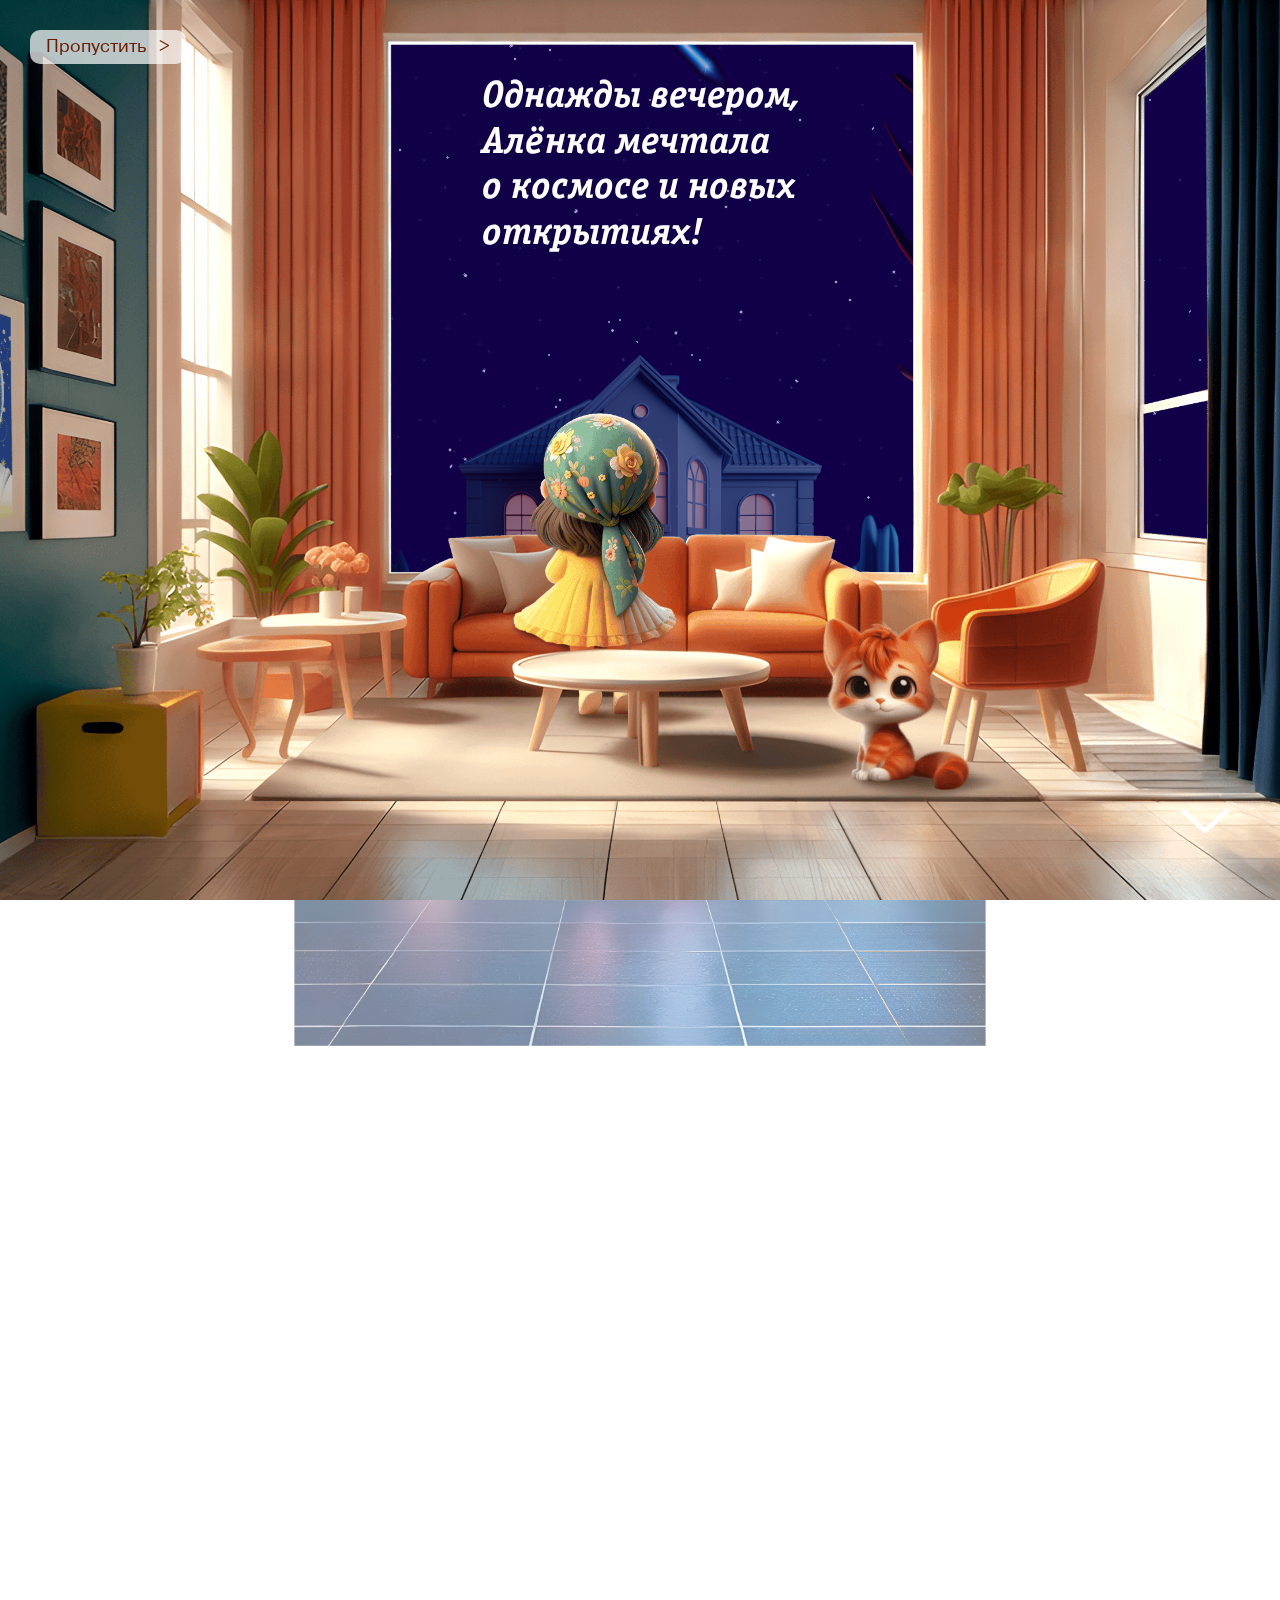
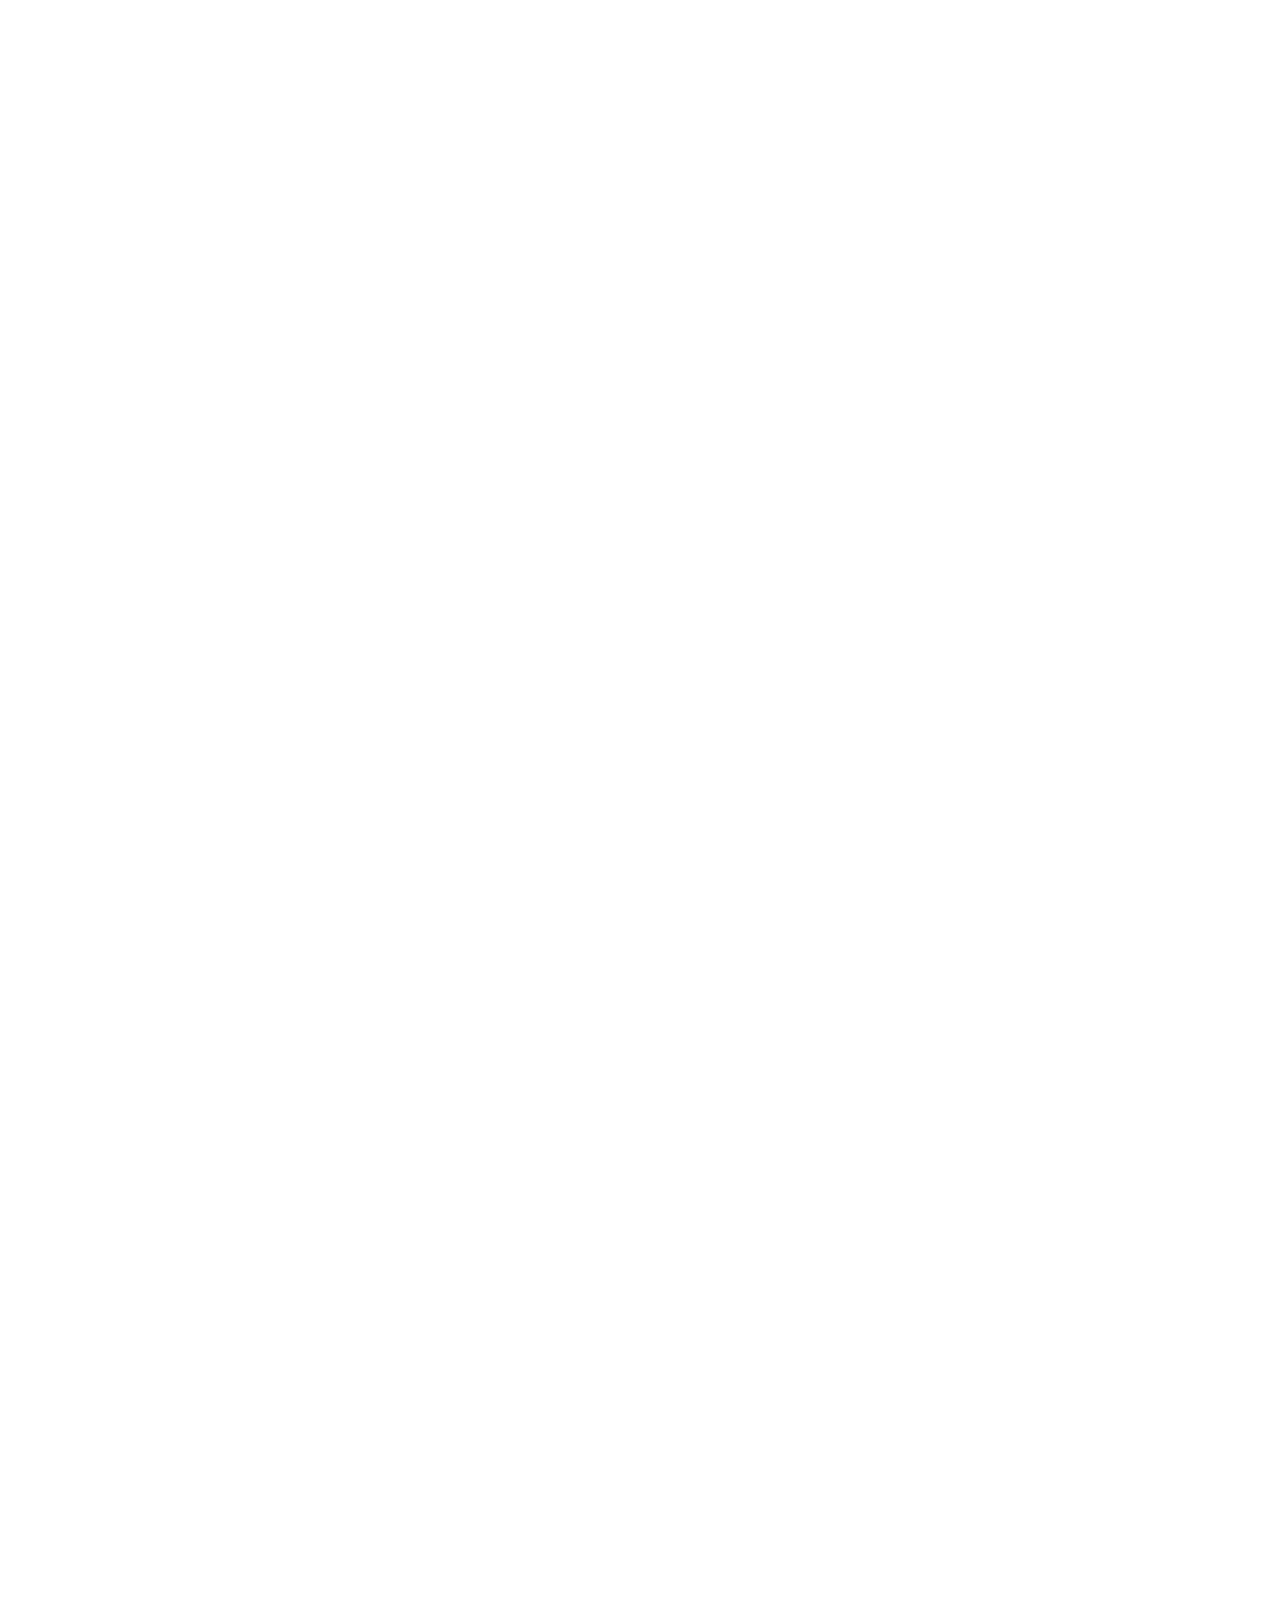
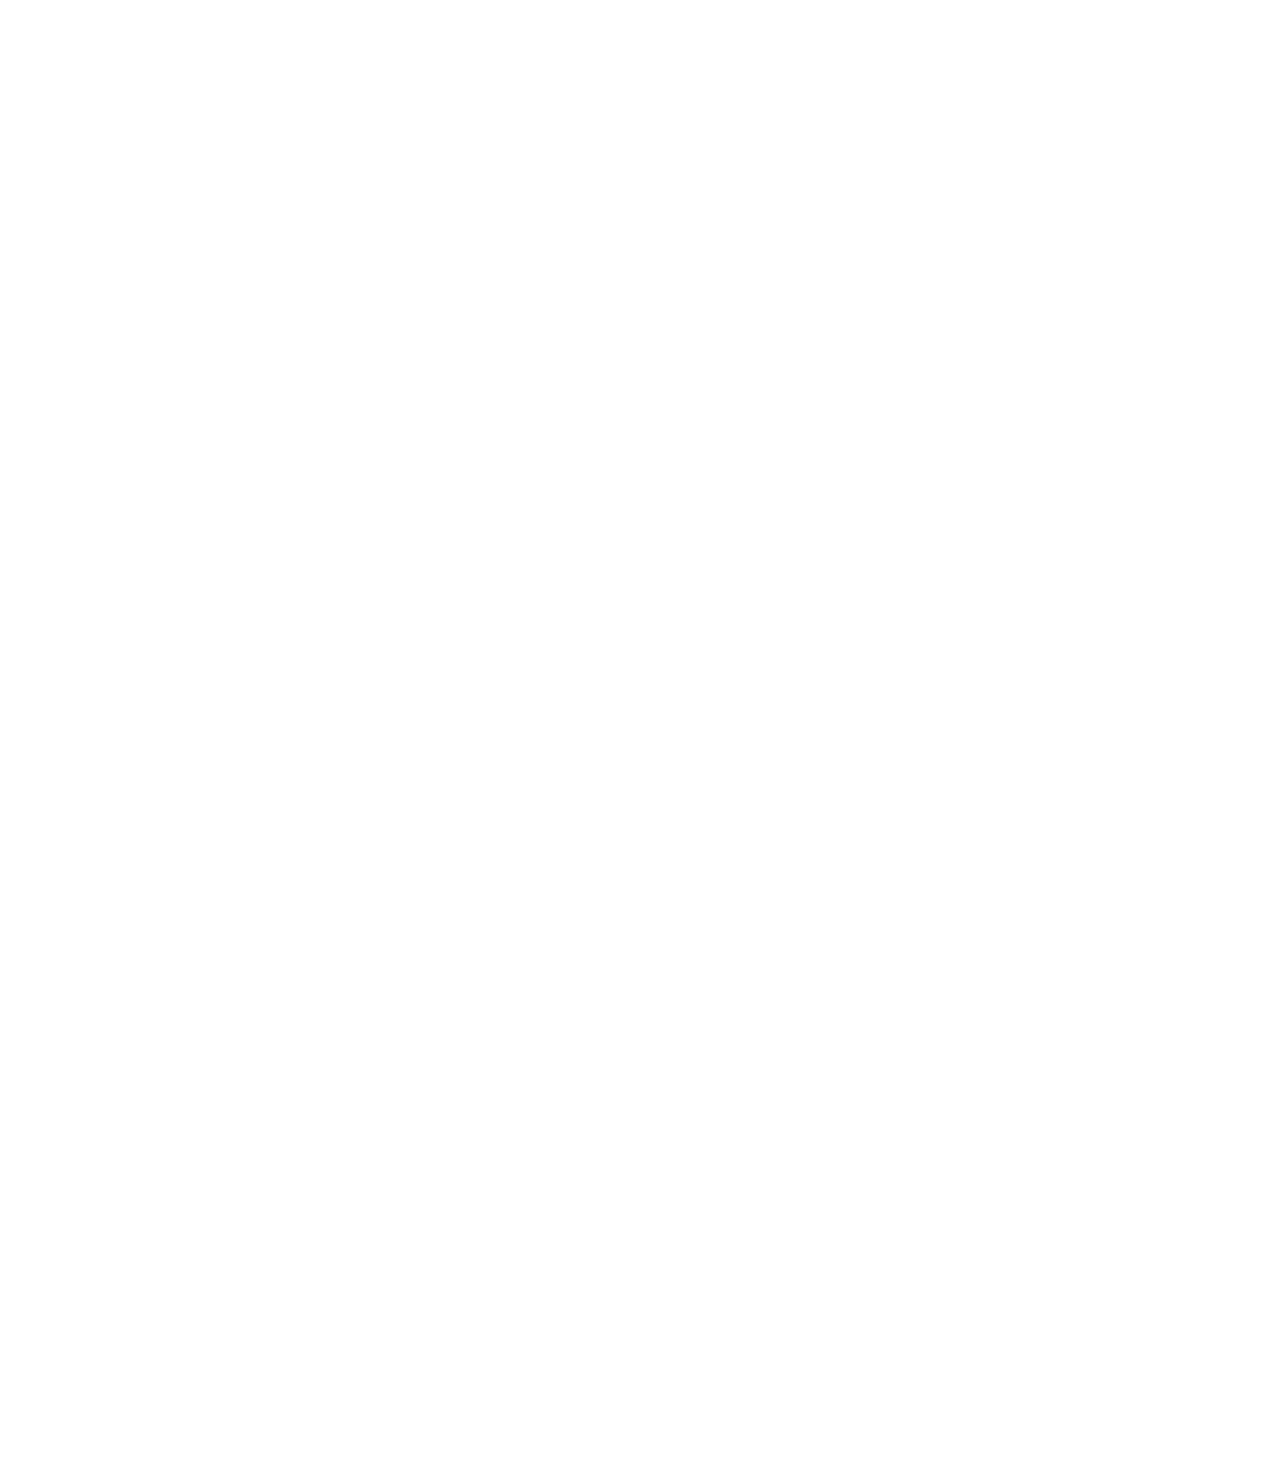
==== commit 960bbd1f: "timer responsive" ====
--- a/index.html
+++ b/index.html
@@ -262,7 +262,7 @@
               <!--STEP 2-->
               <div class="step active visible" data-step="2">
                 <!--substep 1-->
-                <div class="step" data-substep="1">
+                <div class="step active visible" data-substep="1">
                   <div class="step__text">
                     <h3 class="title">Загрузи свою фотографию и узнай кто ты из вселенной «Взрывная карамель»</h3>
                   </div>
@@ -289,7 +289,7 @@
                 </div>
 
                 <!--substep 2-->
-                <div class="step active visible" data-substep="2">
+                <div class="step" data-substep="2">
                   <!--Ожидание ответа (2 варианта текста - 1) текст2) текст с кнопкой)-->
                   <div class="step__text final">
                     <div class="rocket">
@@ -436,8 +436,9 @@
         </div>
         <div class="section-container">
           <h2 class="title title--h2">Определение победителей</h2>
+
           <div class="broadcast" data-timer>
-            <h3 class="title">До прямого эфира для выбора победителей</h3>
+            <h3 class="title">До прямого эфира для <br />выбора победителей</h3>
             <ul class="date-counter">
               <li>
                 <span>дни</span>
@@ -455,18 +456,10 @@
             <div class="vk-videobroadcast">
               <iframe
                 src="https://vk.com/video_ext.php?oid=-5608057&id=456244707&hd=1&autoplay=1"
-                allow="autoplay; encrypted-media; fullscreen; picture-in-picture; screen-wake-lock;"
+                allow="fullscreen; picture-in-picture; screen-wake-lock;"
                 frameborder="0"
                 allowfullscreen
               ></iframe>
-              <!-- <button type="button">
-                <svg width="200" height="200" viewBox="0 0 200 200" fill="none" xmlns="http://www.w3.org/2000/svg">
-                  <path
-                    d="M105.867 199.987H94.1501C93.6492 199.878 93.1482 199.701 92.6434 199.666C78.6172 198.719 65.2915 195.091 53.0656 188.215C20.3131 169.794 2.4516 141.707 0.181737 104.179C-1.0119 84.4708 3.68045 65.8501 14.0749 49.0296C33.0673 18.2886 60.8223 1.88303 96.9405 0.114099C112.653 -0.652957 127.807 2.45049 141.974 9.33443C172.953 24.3938 191.844 48.9044 198.431 82.7723C199.159 86.5176 199.487 90.345 200 94.1333V105.851C199.887 106.41 199.706 106.97 199.667 107.533C198.693 121.481 195.002 134.697 188.255 146.915C172.699 175.077 149.077 192.324 117.428 198.406C113.612 199.138 109.722 199.467 105.867 199.983V199.987ZM71.4593 99.9606C71.4593 109.263 71.4358 118.566 71.4671 127.864C71.4906 134.165 76.6996 137.492 82.2959 134.709C100.909 125.454 119.486 116.139 138.076 106.837C140.874 105.436 142.827 103.33 142.835 100.043C142.843 96.685 140.929 94.5716 138.001 93.1197C119.569 83.9464 101.163 74.7221 82.7382 65.5331C76.6174 62.4805 71.475 65.6387 71.4632 72.4405C71.4476 81.6139 71.4632 90.7833 71.4632 99.9567L71.4593 99.9606Z"
-                    fill="white"
-                  />
-                </svg>
-              </button> -->
             </div>
           </div>
         </div>
@@ -867,10 +860,10 @@
 
     <script src="./assets/js/history.js" type="module" defer></script>
     <script src="./assets/js/timer.js" type="module" defer></script>
+    <script src="./assets/js/form-validation.js" type="module" defer></script>
     <script src="./assets/js/test.js" type="module" defer></script>
     <script src="./assets/js/menu.js" type="module" defer></script>
     <script src="./assets/js/forms.js" type="module" defer></script>
-    <script src="./assets/js/form-validation.js" type="module" defer></script>
     <script src="./assets/js/modal.js" type="module" defer></script>
     <script src="./assets/js/scripts.js" type="module" defer></script>
   </body>
--- a/assets/css/styles.css
+++ b/assets/css/styles.css
@@ -4873,6 +4873,7 @@
   justify-content: center;
 }
 .section--broadcast .title--h2 {
+  max-width: 710px;
   text-align: center;
   margin: 0 auto;
   margin-bottom: 80px;
@@ -4882,6 +4883,7 @@
 .broadcast {
   display: flex;
   position: relative;
+  flex-direction: column;
   width: 100%;
   min-height: 720px;
   flex-wrap: wrap;
@@ -4937,4 +4939,38 @@
 }
 .broadcast[data-timer=off] .vk-videobroadcast {
   display: flex;
+}
+
+@media (max-width: 1279px) {
+  .section--broadcast {
+    padding: 100px 0px 0px 0px;
+  }
+  .section--broadcast .title--h2 {
+    margin-bottom: 60px;
+  }
+  .broadcast {
+    min-height: 500px;
+    gap: 40px;
+    border-radius: 32px;
+  }
+  .broadcast .title {
+    font-size: 54px;
+  }
+}
+@media (max-width: 767px) {
+  .section--broadcast {
+    padding: 74px 0px 0px 0px;
+  }
+  .section--broadcast .title--h2 {
+    font-size: 40px;
+    margin-bottom: 32px;
+  }
+  .broadcast {
+    min-height: 200px;
+    gap: 22px;
+    border-radius: 14px;
+  }
+  .broadcast .title {
+    font-size: 24px;
+  }
 }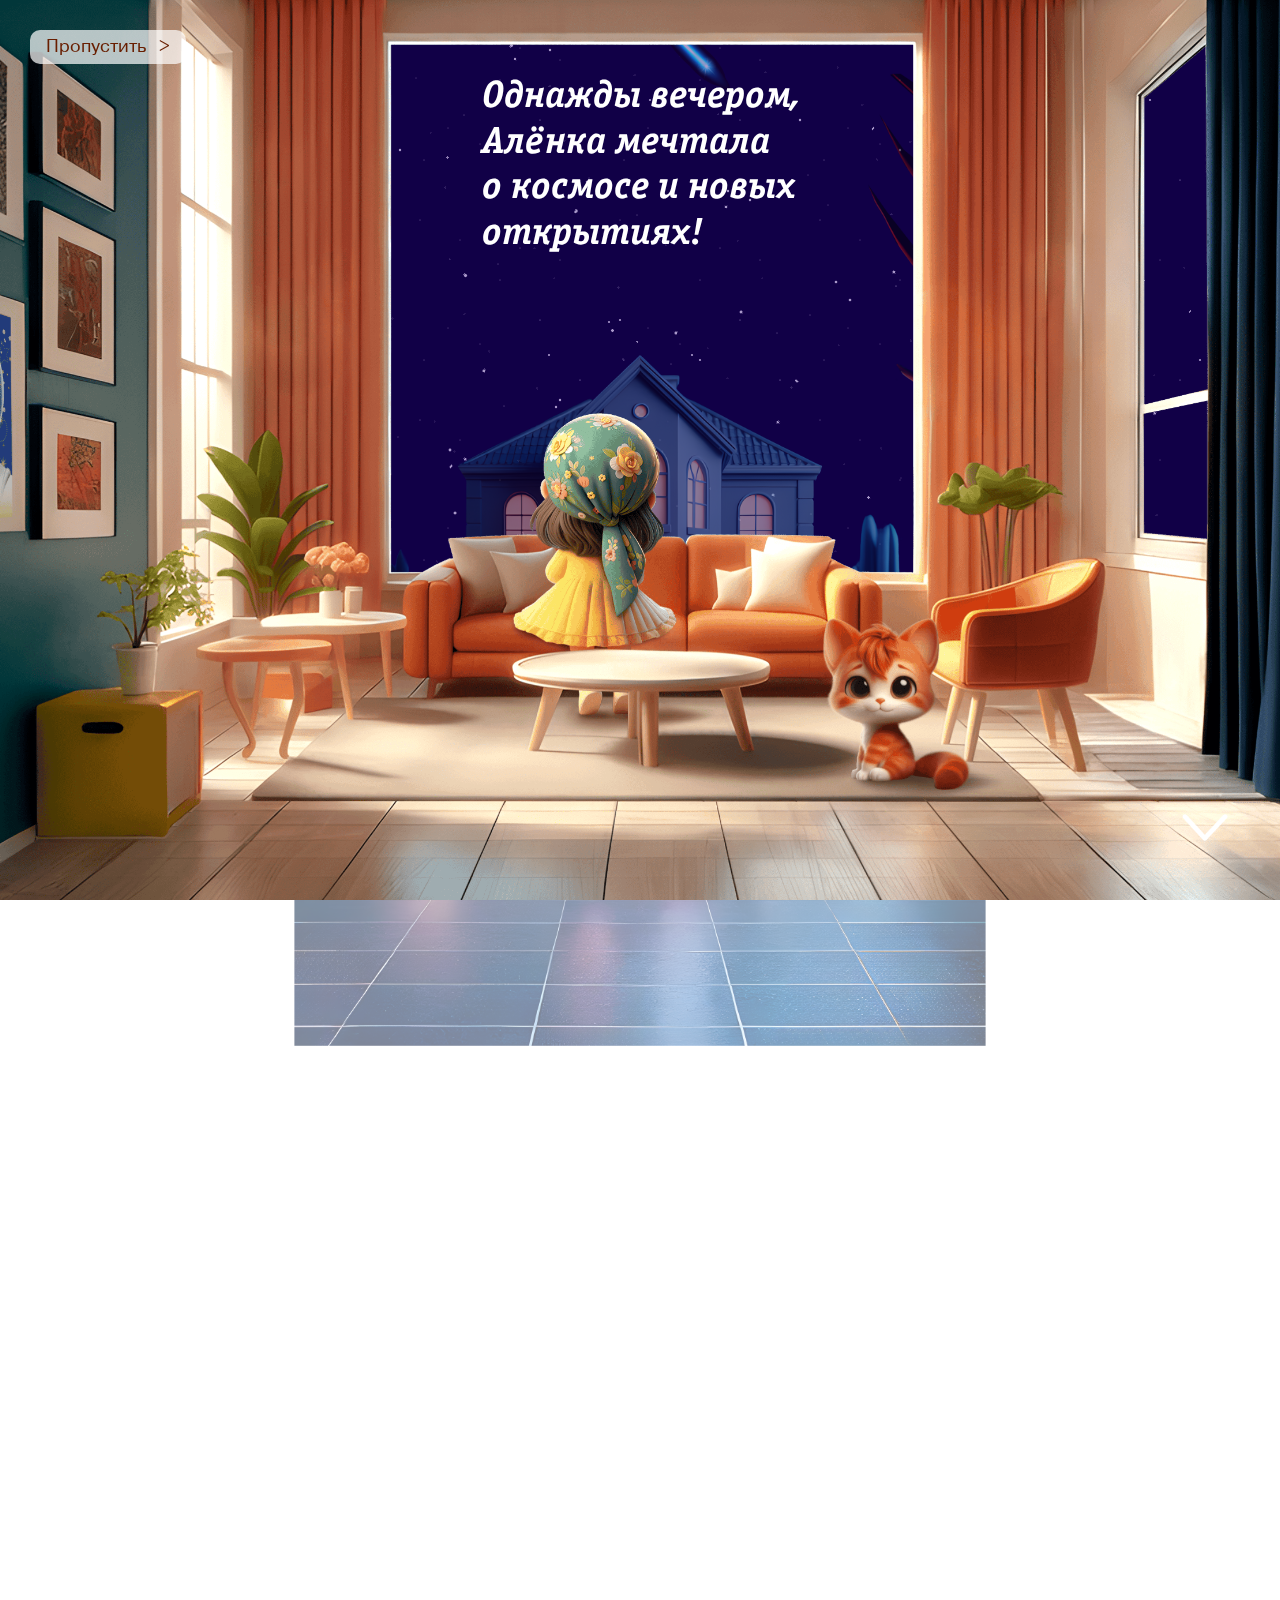
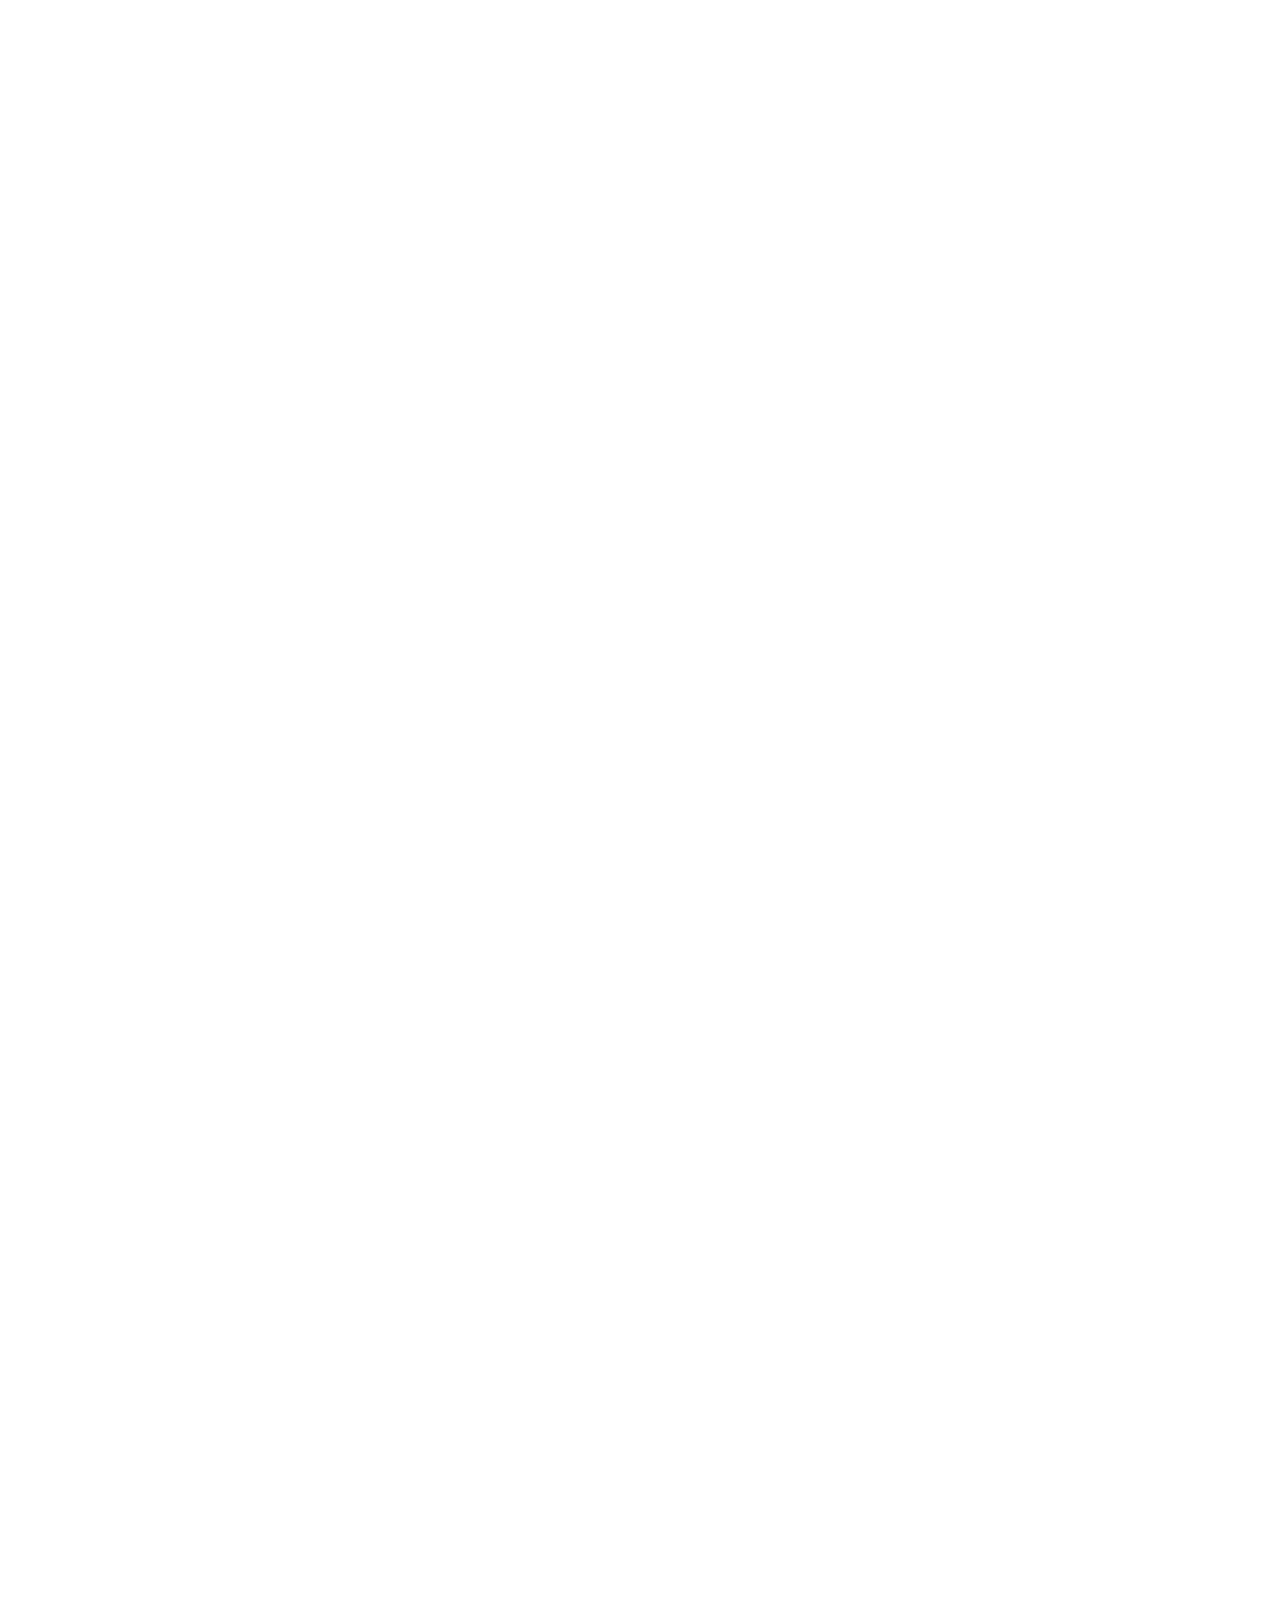
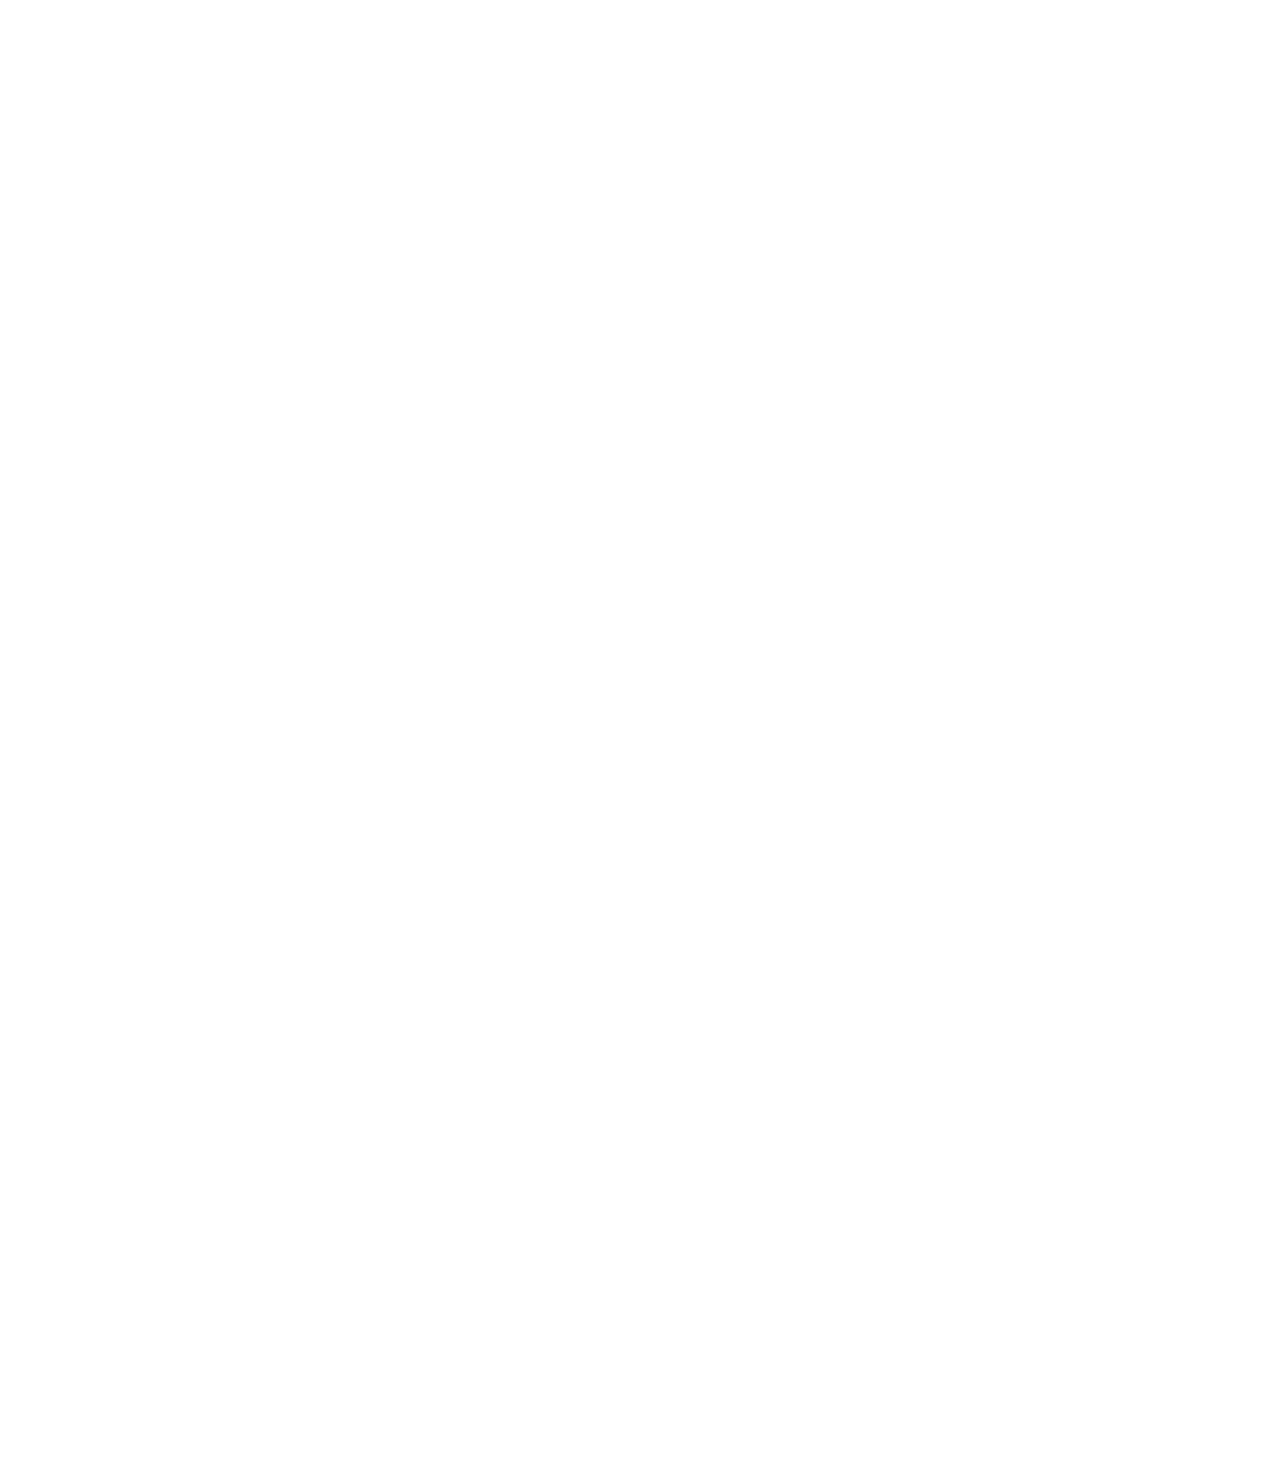
==== commit 6390c856: "autoplay" ====
--- a/index.html
+++ b/index.html
@@ -454,12 +454,7 @@
               </li>
             </ul>
             <div class="vk-videobroadcast">
-              <iframe
-                src="https://vk.com/video_ext.php?oid=-5608057&id=456244707&hd=1&autoplay=1"
-                allow="fullscreen; picture-in-picture; screen-wake-lock;"
-                frameborder="0"
-                allowfullscreen
-              ></iframe>
+              <iframe src="https://vk.com/video_ext.php?oid=-5608057&id=456244707&hd=1" allow="fullscreen" frameborder="0" allowfullscreen></iframe>
             </div>
           </div>
         </div>
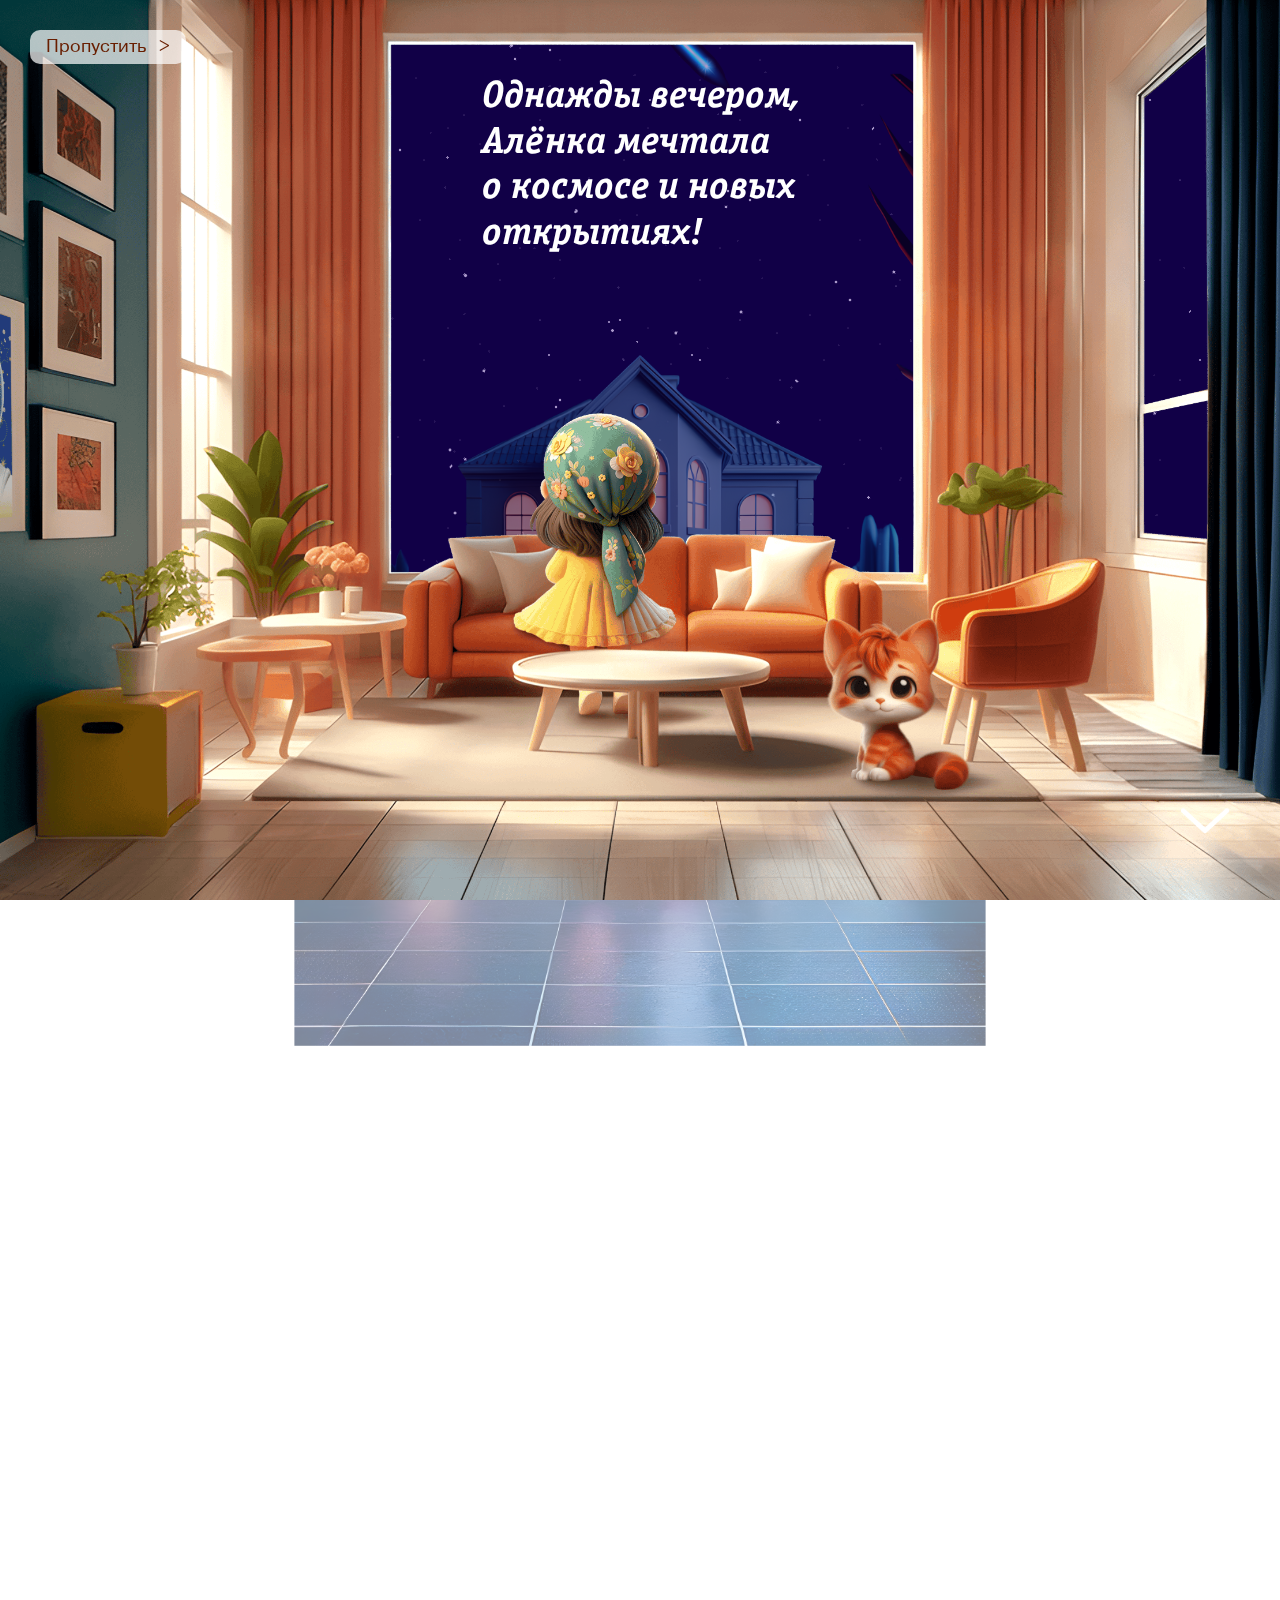
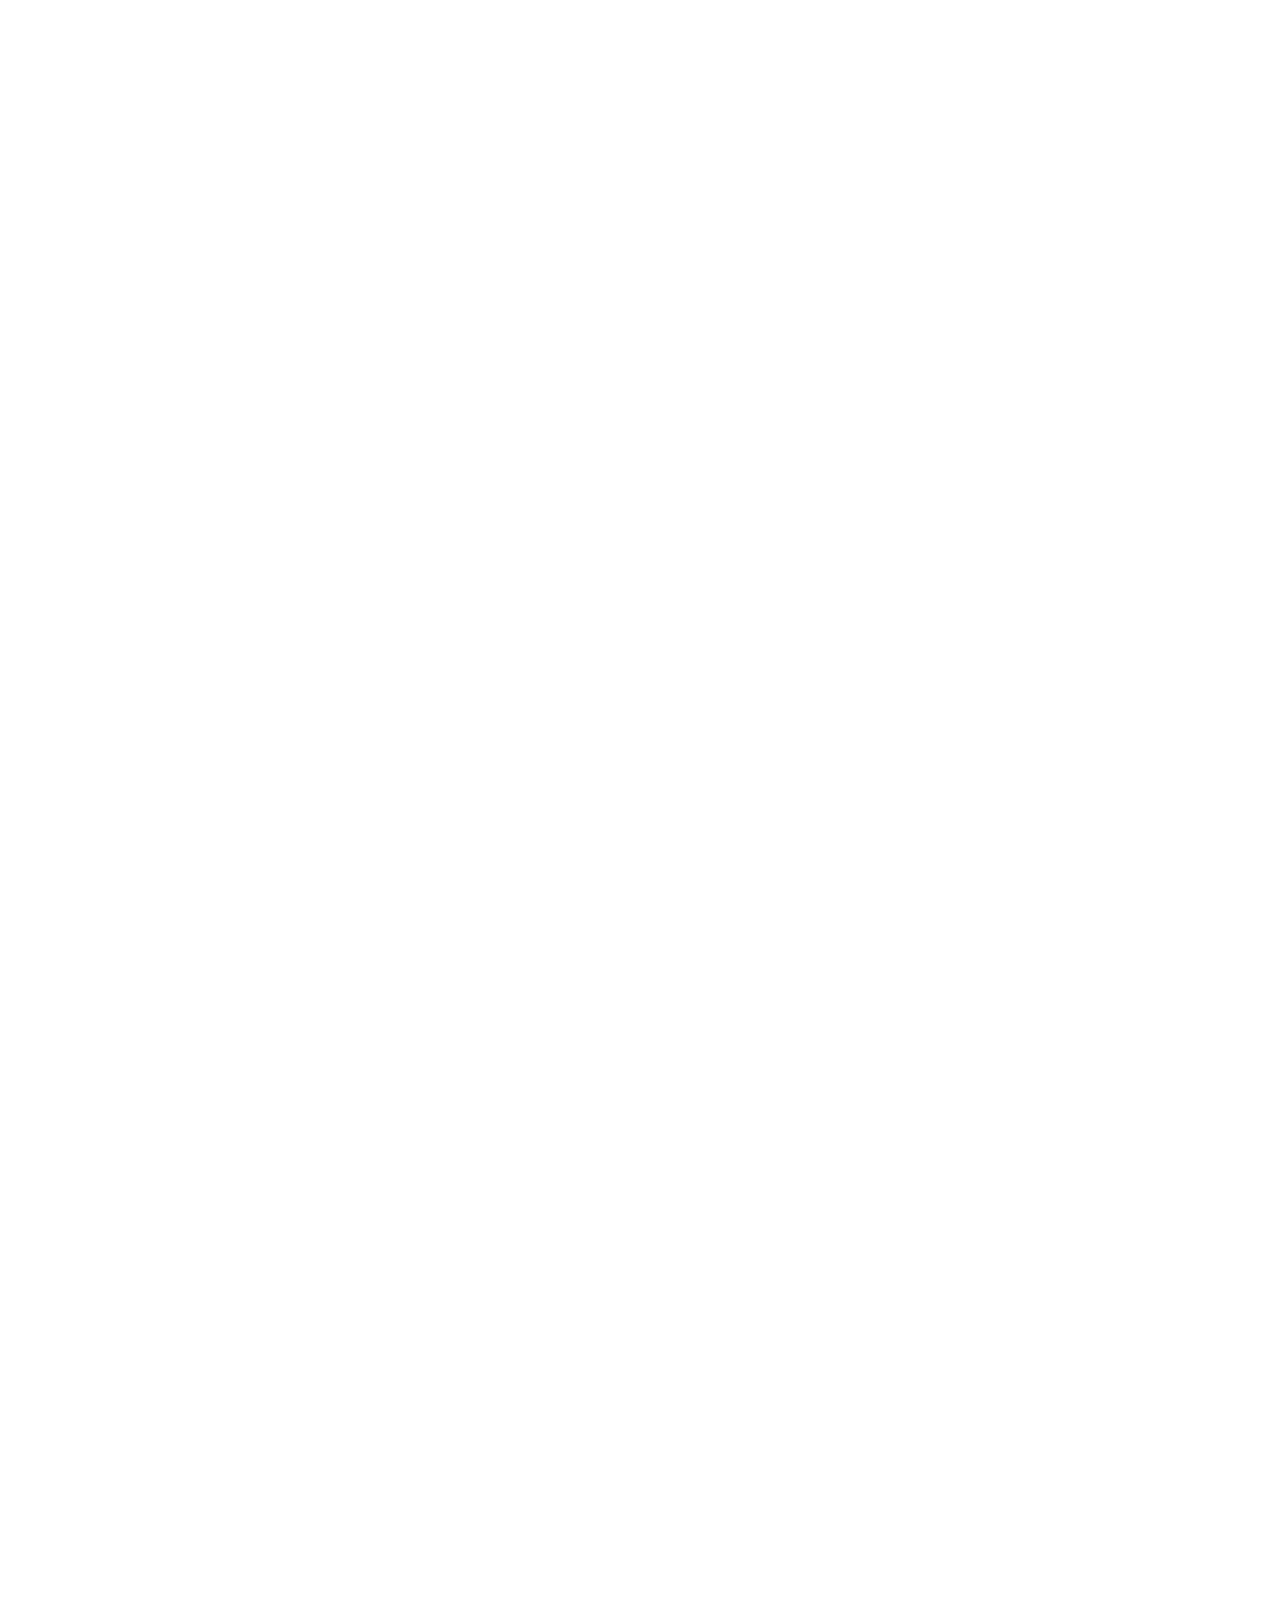
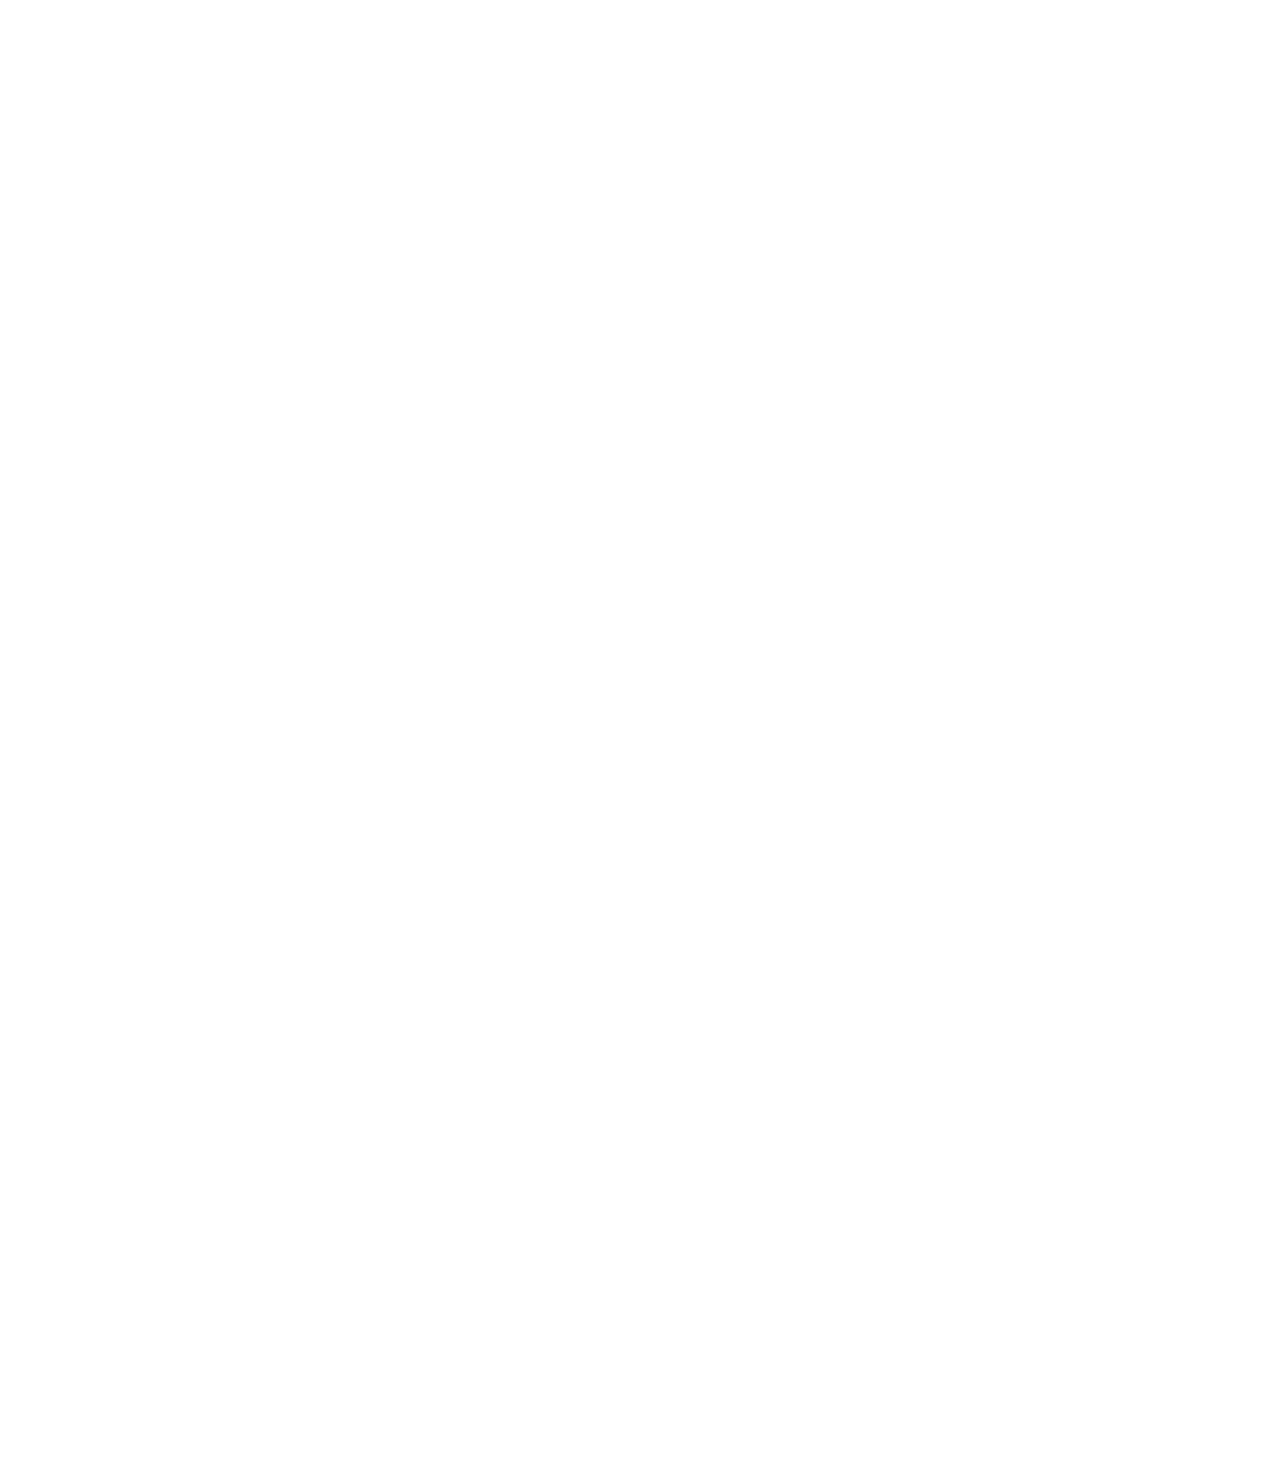
==== commit 90d7411a: "test" ====
--- a/index.html
+++ b/index.html
@@ -429,7 +429,7 @@
       </section>
 
       <!--Section--BROADCAST-->
-      <section class="section section--broadcast" id="broadcast">
+      <section class="section section--broadcast">
         <div class="space-bg">
           <div class="stars-sky"></div>
           <div class="stars-sky"></div>
